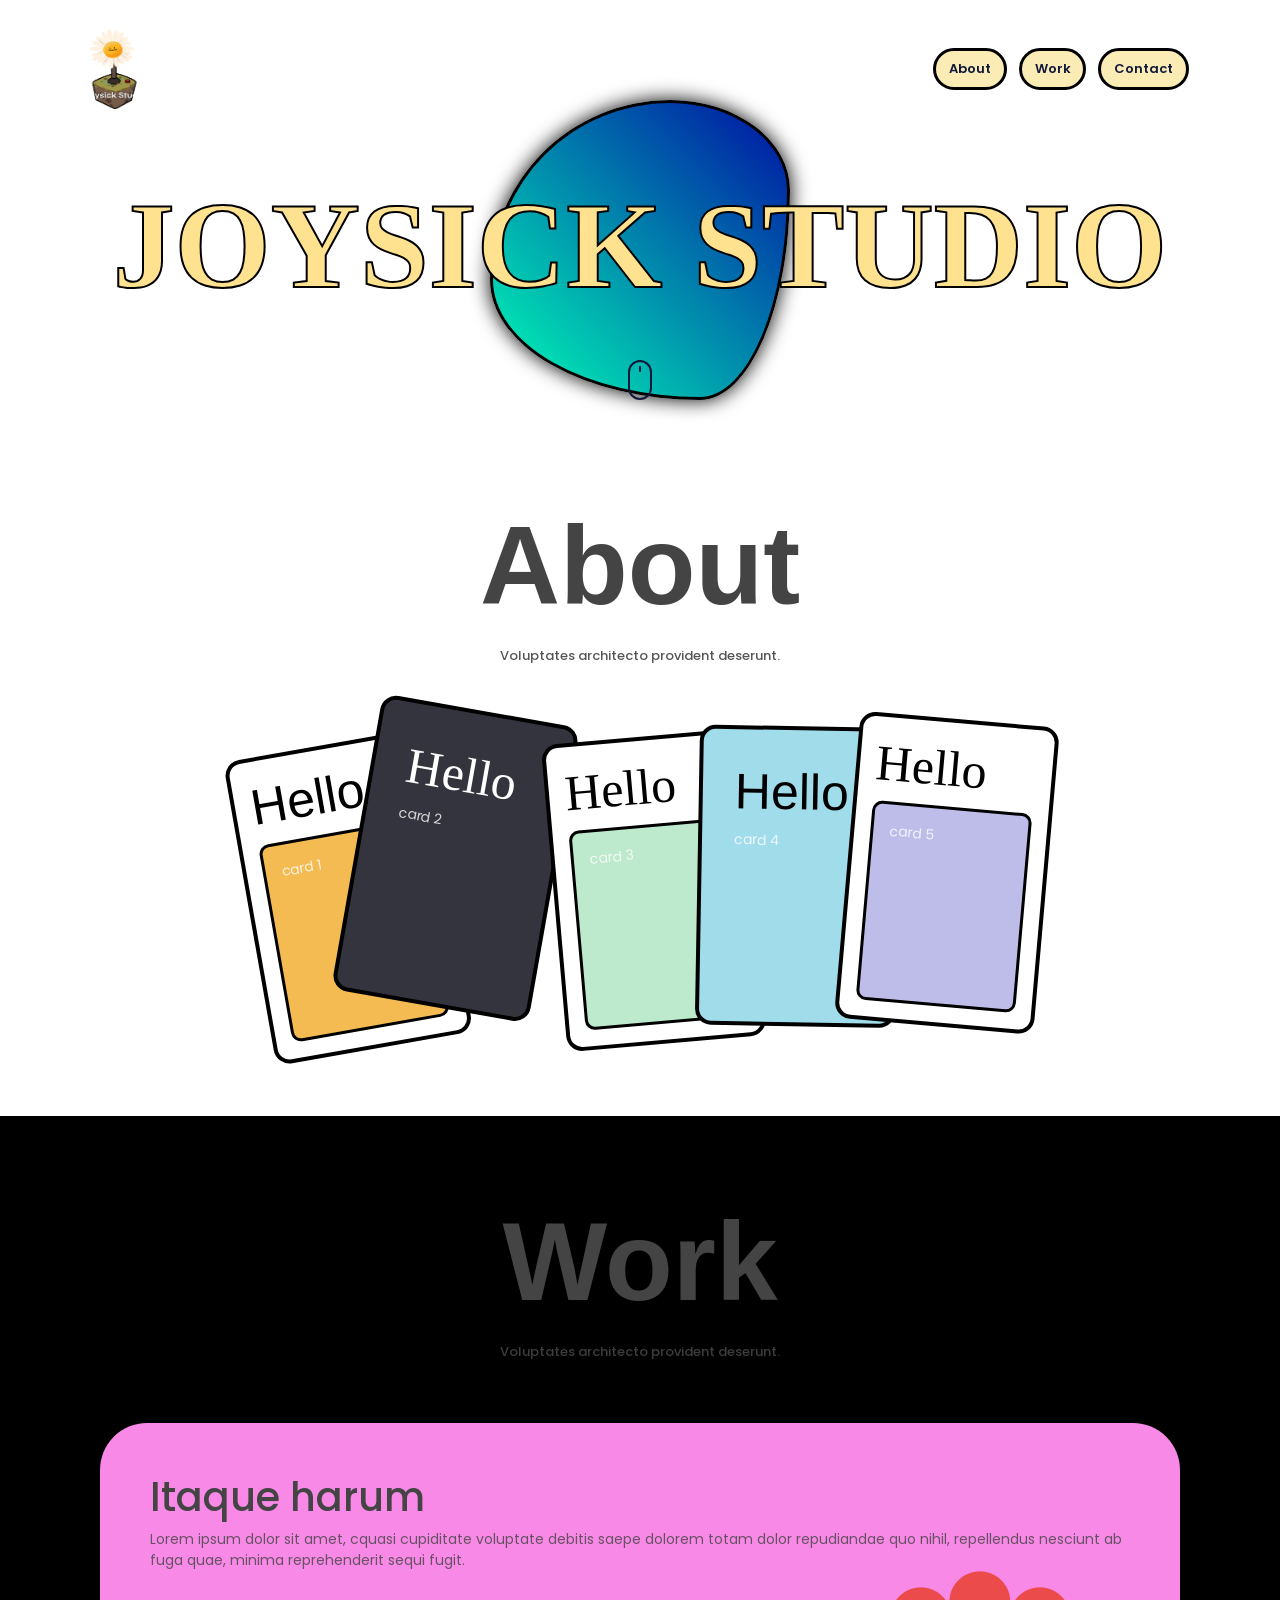
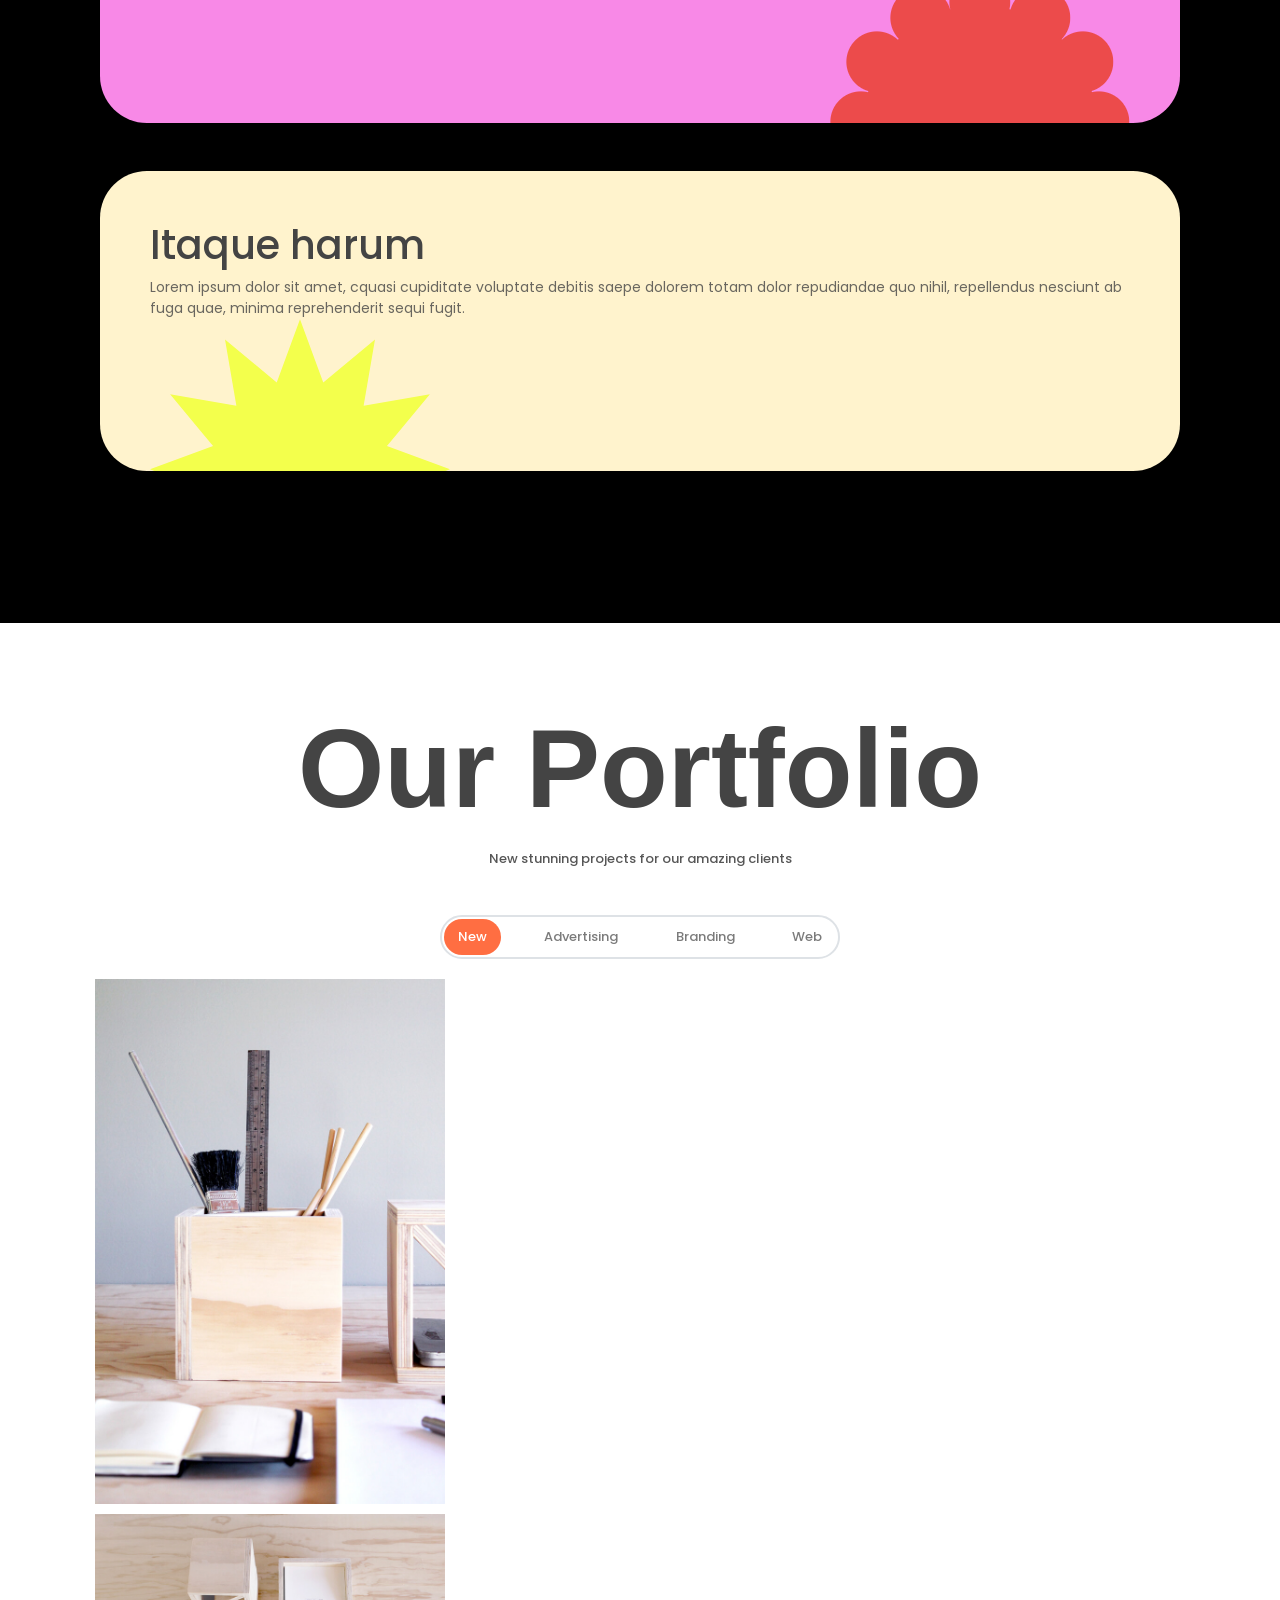
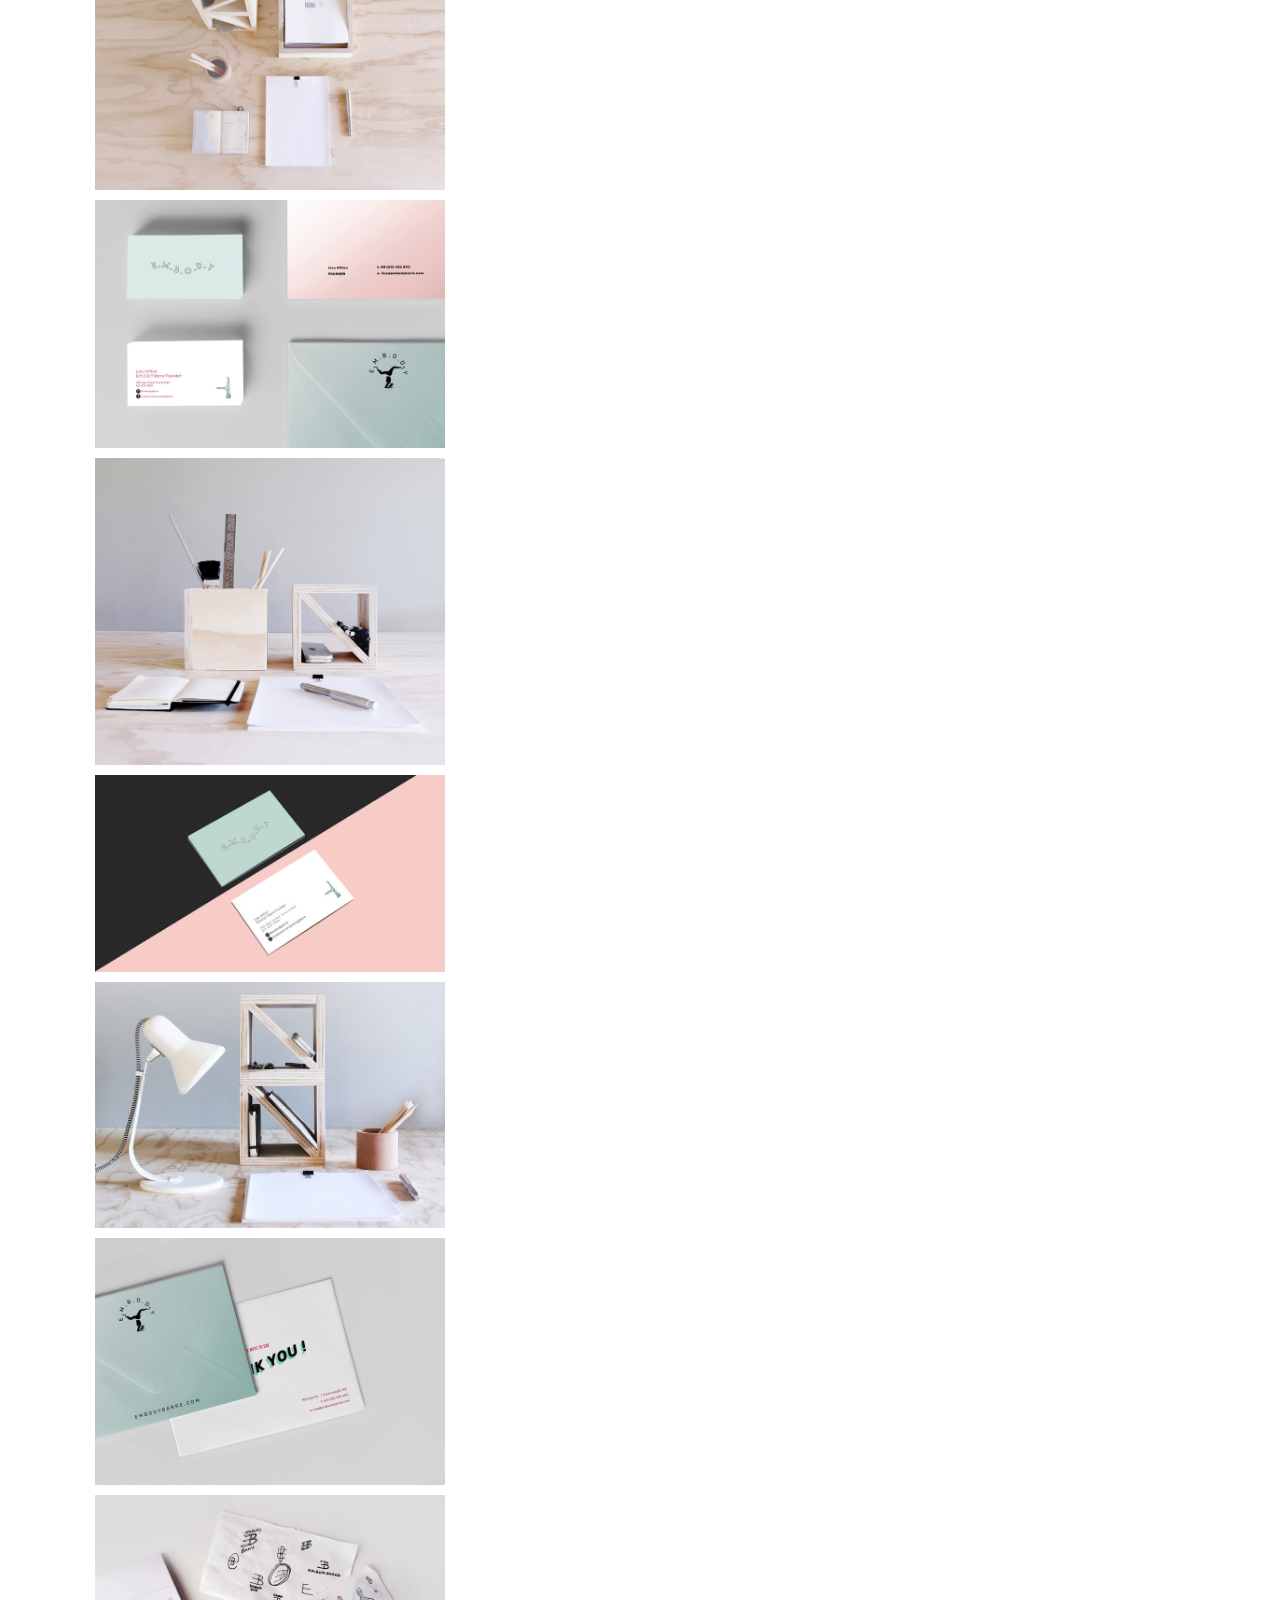
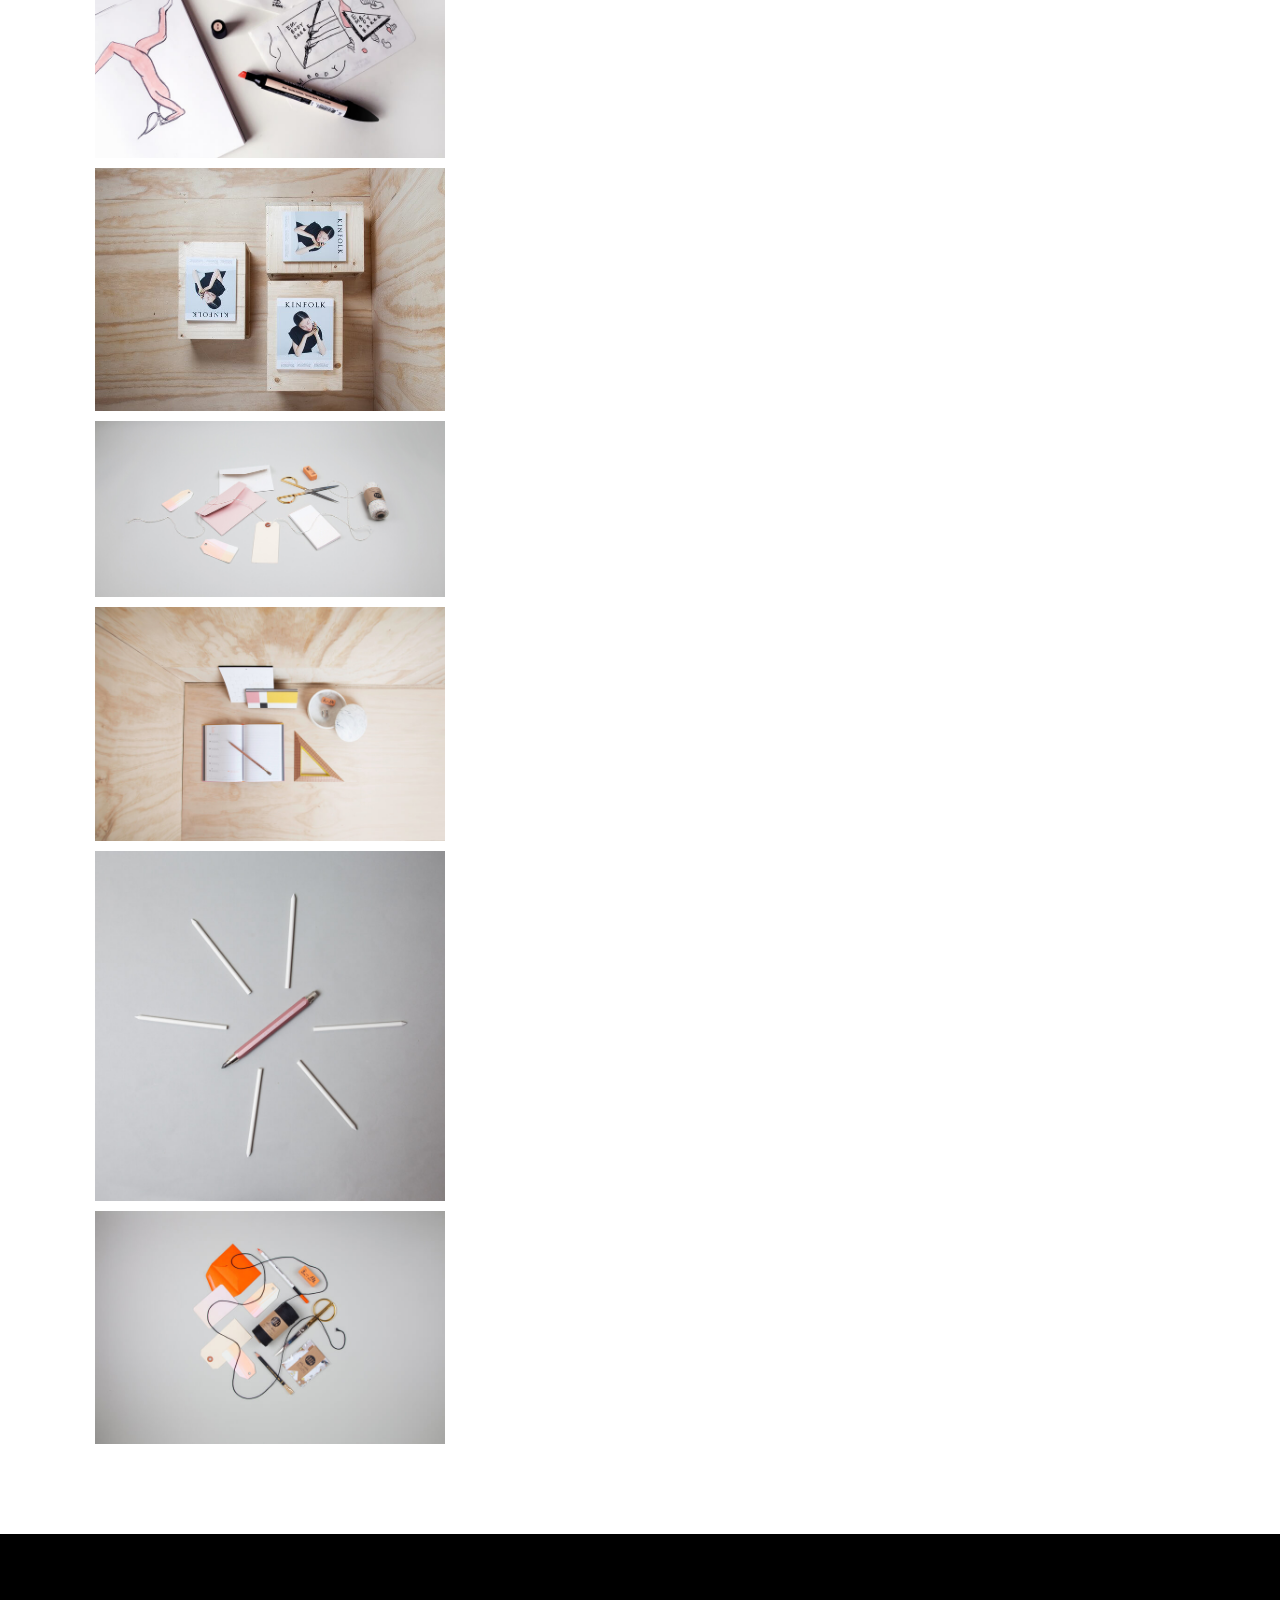
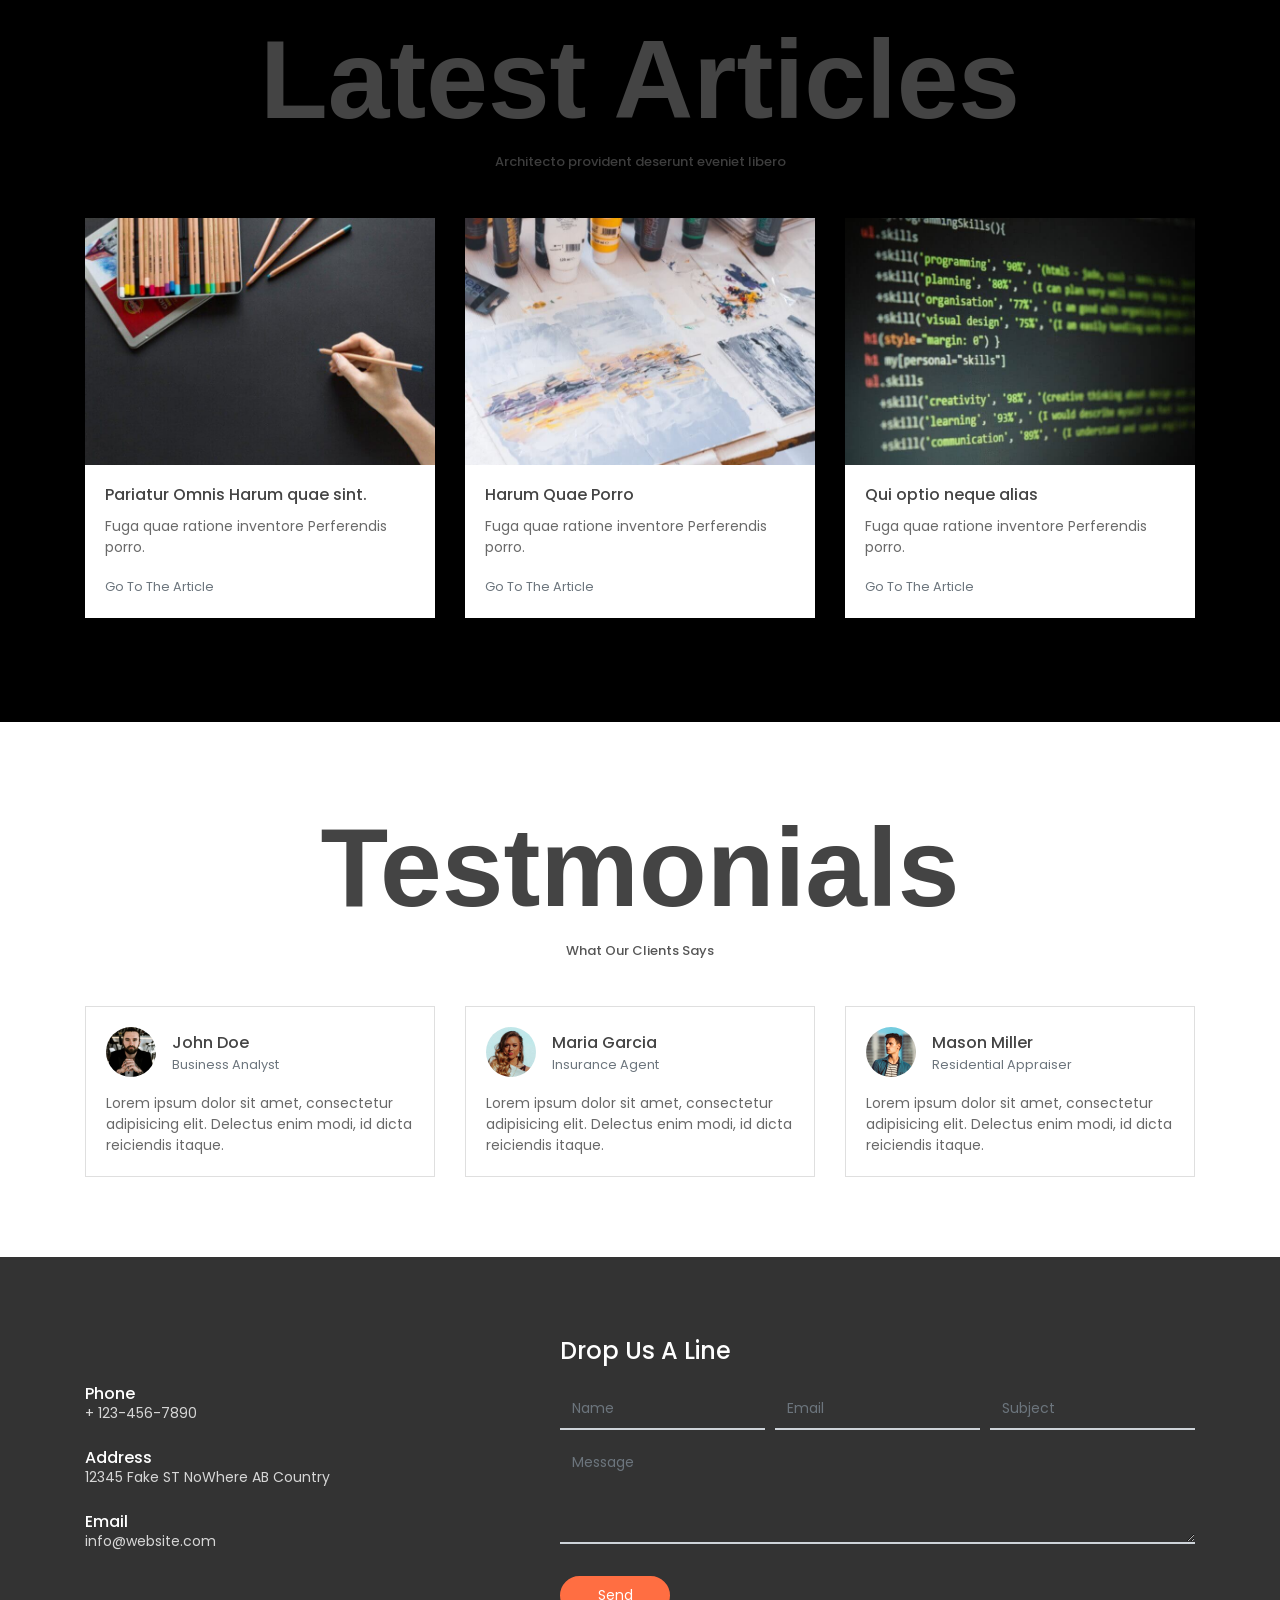
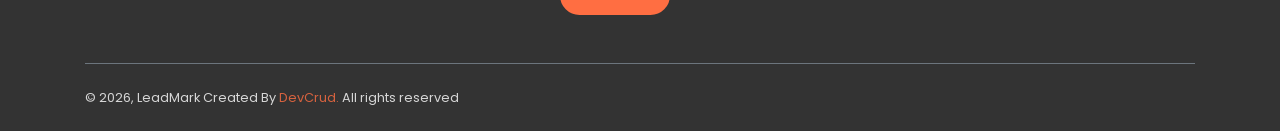
==== public_html/index.html @ ee6131e3 "Add files via upload" ====
<!DOCTYPE html>
<html lang="en">
<head>
	<meta charset="utf-8">
    <meta name="viewport" content="width=device-width, initial-scale=1, shrink-to-fit=no">
    <meta name="description" content="Start your development with LeadMark landing page.">
    <meta name="author" content="Devcrud">
    <title>LeadMark Landing page | Free Bootstrap 4.3.x landing page</title>
    <!-- font icons -->
    <link rel="stylesheet" href="assets/vendors/themify-icons/css/themify-icons.css">
    <!-- Bootstrap + LeadMark main styles -->
	<link rel="stylesheet" href="assets/css/leadmark.css">
    <link href="https://fonts.cdnfonts.com/css/handwriting" rel="stylesheet">
</head>
<body data-spy="scroll" data-target=".navbar" data-offset="40" id="home">

    <!-- page Navigation -->
    <nav class="navbar custom-navbar navbar-expand-md navbar-light fixed-top" data-spy="affix" data-offset-top="10">
        <div class="container">
            <a class="navbar-brand" href="#">
                <img src="assets/imgs/Joysick logo.png" alt="">
            </a>
            <button class="navbar-toggler ml-auto" type="button" data-toggle="collapse" data-target="#navbarSupportedContent" aria-controls="navbarSupportedContent" aria-expanded="false" aria-label="Toggle navigation">
                <span class="navbar-toggler-icon"></span>
            </button>
            <div class="collapse navbar-collapse" id="navbarSupportedContent">
                <ul class="navbar-nav ml-auto">                                       
                    <li class="nav-item">
                        <a class="nav-link btn rounded" href="#about">About</a>
                    </li>
                    <li class="nav-item">
                        <a class="nav-link btn rounded" href="#work">Work</a>
                    </li>             
                    <li class="nav-item">
                        <a class="nav-link btn rounded" href="#contact">Contact</a>
                    </li>
                </ul>
            </div>
        </div>
    </nav>
    <!-- End Of Second Navigation -->

    <!-- Page Header -->
    <header class="header">
        <div class="overlay">
            <h1 class="subtitle"></h1>
            <h1 class="title">JOYSICK STUDIO</h1>  
        </div>  
        <div class="container-liquid">
            <div class="liquid-shape"></div>
        </div>
        <div class="shape">
            <svg viewBox="0 0 1500 200">
                <path d="m 0,240 h 1500.4828 v -71.92164 c 0,0 -286.2763,-81.79324 -743.19024,-81.79324 C 300.37862,86.28512 0,168.07836 0,168.07836 Z"/>
            </svg>
        </div>
        <div class="mouse-icon"><div class="wheel"></div></div>
    </header>
    <!-- End Of Page Header -->

    <!-- Service Section -->
    <section  id="about" class="section pt-0">
        <div class="container">
            <h6 class="section-title text-center">About</h6>
            <h6 class="section-subtitle text-center mb-5 pb-3">Voluptates architecto provident deserunt.</h6>
        </div>
        <div class="cards-draft">
            <div class="card-draft">
                <div class="card-1">
                    <h1>Hello</h1>
                    <div class ="card-1-container">
                        <p>card 1</p>
                    </div>
                </div>
            </div>
            <div class="card-draft">
                <div class="card-2">
                    <h1>Hello</h1>
                    <p>card 2</p>
                </div>
            </div>
            <div class="card-draft">
                <div class="card-3">
                    <h1>Hello</h1>
                    <div class ="card-3-container">
                        <p>card 3 </p>
                    </div>
                </div>
            </div>
            <div class="card-draft">
                <div class="card-4">
                    <h1>Hello</h1>
                    <p>card 4</p>
                </div>
            </div>
            <div class="card-draft">
                <div class="card-5">
                    <h1>Hello</h1>
                    <div class ="card-5-container">
                        <p>card 5</p>
                    </div>
                </div>
            </div>
        </div>
    </section>
    <!-- End OF Service Section -->

    <!-- work Section -->
    <section class="section" id="work">
        <div class="container-work">
            <div class="container">
                <h6 class="section-title text-center">Work</h6>
                <h6 class="section-subtitle text-center mb-5 pb-3">Voluptates architecto provident deserunt.</h6>
                <div class="row justify-content-between">
    
                    <div class="container-services">
                        <h1>Itaque harum<h1>
                        <p class="mb-0">Lorem ipsum dolor sit amet, cquasi cupiditate voluptate debitis saepe dolorem totam dolor repudiandae quo nihil, repellendus nesciunt ab fuga quae, minima reprehenderit sequi fugit.</p>
                        <div class="flower"></div>
                    </div><br><br>

                    <!--<img src="assets/imgs/work-1.png" class="img-work-1"><br><br>-->
            
                    <div class="container-services-2">
                        <h1>Itaque harum<h1>
                        <p class="mb-0">Lorem ipsum dolor sit amet, cquasi cupiditate voluptate debitis saepe dolorem totam dolor repudiandae quo nihil, repellendus nesciunt ab fuga quae, minima reprehenderit sequi fugit.</p>
                        <div class="starburst"></div>
                    </div><br><br><br>         
                </div>              
            </div>
        </div>
    </section>
    <!-- End OF work Section -->

    <!-- Portfolio Section -->
    <section id="portfolio" class="section portfolio-section">
        <div class="container">
            <h6 class="section-title text-center">Our Portfolio</h6>
            <h6 class="section-subtitle mb-5 text-center">New stunning projects for our amazing clients</h6>
            <div class="filters">
                <a href="#" data-filter=".new" class="active">
                    New
                </a>
                <a href="#" data-filter=".advertising">
                    Advertising
                </a>
                <a href="#" data-filter=".branding">
                    Branding
                </a>
                <a href="#" data-filter=".web">
                    Web
                </a>
            </div>
            <div class="portfolio-container"> 
                <div class="col-md-6 col-lg-4 web new">
                    <div class="portfolio-item">
                        <img src="assets/imgs/web-1.jpg" class="img-fluid" alt="Download free bootstrap 4 admin dashboard, free boootstrap 4 templates">
                        <div class="content-holder">
                            <a class="img-popup" href="assets/imgs/web-1.jpg"></a>
                            <div class="text-holder">
                                <h6 class="title">WEB</h6>
                                <p class="subtitle">Expedita corporis doloremque velit in totam!</p>
                            </div>
                        </div>   
                    </div>             
                </div>
                <div class="col-md-6 col-lg-4 web new">
                    <div class="portfolio-item">
                        <img src="assets/imgs/web-2.jpg" class="img-fluid" alt="Download free bootstrap 4 admin dashboard, free boootstrap 4 templates">
                        <div class="content-holder">
                            <a class="img-popup" href="assets/imgs/web-2.jpg"></a>
                            <div class="text-holder">
                                <h6 class="title">WEB</h6>
                                <p class="subtitle">Expedita corporis doloremque velit in totam!</p>
                            </div>
                        </div> 
                    </div>                         
                </div>
                <div class="col-md-6 col-lg-4 advertising new">
                    <div class="portfolio-item">
                        <img src="assets/imgs/advertising-2.jpg" class="img-fluid" alt="Download free bootstrap 4 admin dashboard, free boootstrap 4 templates">                         
                        <div class="content-holder">
                            <a class="img-popup" href="assets/imgs/advertising-2.jpg"></a>
                            <div class="text-holder">
                                <h6 class="title">ADVERSTISING</h6>
                                <p class="subtitle">Expedita corporis doloremque velit in totam!</p>
                            </div>
                        </div>    
                    </div>              
                </div> 
                <div class="col-md-6 col-lg-4 web">
                    <div class="portfolio-item">
                        <img src="assets/imgs/web-4.jpg" class="img-fluid" alt="Download free bootstrap 4 admin dashboard, free boootstrap 4 templates">
                        <div class="content-holder">
                            <a class="img-popup" href="assets/imgs/web-4.jpg"></a>
                            <div class="text-holder">
                                <h6 class="title">WEB</h6>
                                <p class="subtitle">Expedita corporis doloremque velit in totam!</p>
                            </div>
                        </div>
                    </div>                                                     
                </div>

                <div class="col-md-6 col-lg-4 advertising"> 
                    <div class="portfolio-item">
                        <img src="assets/imgs/advertising-1.jpg" class="img-fluid" alt="Download free bootstrap 4 admin dashboard, free boootstrap 4 templates">                               
                        <div class="content-holder">
                            <a class="img-popup" href="assets/imgs/advertising-1.jpg"></a>
                            <div class="text-holder">
                                <h6 class="title">ADVERSITING</h6>
                                <p class="subtitle">Expedita corporis doloremque velit in totam!</p>
                            </div>
                        </div>
                    </div>                                                       
                </div> 
                <div class="col-md-6 col-lg-4 web new">
                    <div class="portfolio-item">
                        <img src="assets/imgs/web-3.jpg" class="img-fluid" alt="Download free bootstrap 4 admin dashboard, free boootstrap 4 templates">  
                       <div class="content-holder">
                            <a class="img-popup" href="assets/imgs/web-3.jpg"></a>
                            <div class="text-holder">
                                <h6 class="title">WEB</h6>
                                <p class="subtitle">Expedita corporis doloremque velit in totam!</p>
                            </div>
                        </div>
                    </div>                                                     
                </div>
                <div class="col-md-6 col-lg-4 advertising new">
                    <div class="portfolio-item">
                        <img src="assets/imgs/advertising-3.jpg" class="img-fluid" alt="Download free bootstrap 4 admin dashboard, free boootstrap 4 templates">       
                       <div class="content-holder">
                            <a class="img-popup" href="assets/imgs/advertising-3.jpg"></a>
                            <div class="text-holder">
                                <h6 class="title">ADVERSITING</h6>
                                <p class="subtitle">Expedita corporis doloremque velit in totam!</p>
                            </div>
                        </div>
                    </div>                                                       
                </div> 
                <div class="col-md-6 col-lg-4 advertising new"> 
                    <div class="portfolio-item">
                        <img src="assets/imgs/advertising-4.jpg" class="img-fluid" alt="Download free bootstrap 4 admin dashboard, free boootstrap 4 templates">            
                        <div class="content-holder">
                            <a class="img-popup" href="assets/imgs/advertising-4.jpg"></a>
                            <div class="text-holder">
                                <h6 class="title">ADVERTISING</h6>
                                <p class="subtitle">Expedita corporis doloremque velit in totam!</p>
                            </div>
                        </div>
                    </div>
                            
                </div> 
                <div class="col-md-6 col-lg-4 branding new">
                    <div class="portfolio-item">
                        <img src="assets/imgs/branding-1.jpg" class="img-fluid" alt="Download free bootstrap 4 admin dashboard, free boootstrap 4 templates">                        
                        <div class="content-holder">
                            <a class="img-popup" href="assets/imgs/branding-1.jpg"></a>
                            <div class="text-holder">
                                <h6 class="title">BRANDING</h6>
                                <p class="subtitle">Expedita corporis doloremque velit in totam!</p>
                            </div>
                        </div> 
                    </div>
                </div> 
                <div class="col-md-6 col-lg-4 branding">
                    <div class="portfolio-item">
                        <img src="assets/imgs/branding-2.jpg" class="img-fluid" alt="Download free bootstrap 4 admin dashboard, free boootstrap 4 templates">  
                        <div class="content-holder">
                            <a class="img-popup" href="assets/imgs/branding-2.jpg"></a>
                            <div class="text-holder">
                                <h6 class="title">BRANDING</h6>
                                <p class="subtitle">Expedita corporis doloremque velit in totam!</p>
                            </div>
                        </div>
                    </div>                                                     
                </div> 
                <div class="col-md-6 col-lg-4 branding new">
                    <div class="portfolio-item">
                        <img src="assets/imgs/branding-3.jpg" class="img-fluid" alt="Download free bootstrap 4 admin dashboard, free boootstrap 4 templates">   
                        <div class="content-holder">
                            <a class="img-popup" href="assets/imgs/branding-3.jpg"></a>
                            <div class="text-holder">
                                <h6 class="title">BRANDING</h6>
                                <p class="subtitle">Expedita corporis doloremque velit in totam!</p>
                            </div>
                        </div>
                    </div>                                                    
                </div> 
                <div class="col-md-6 col-lg-4 branding">
                    <div class="portfolio-item">
                        <img src="assets/imgs/branding-4.jpg" class="img-fluid" alt="Download free bootstrap 4 admin dashboard, free boootstrap 4 templates">                      
                        <div class="content-holder">
                            <a class="img-popup" href="assets/imgs/branding-4.jpg"></a>
                            <div class="text-holder">
                                <h6 class="title">BRANDING</h6>
                                <p class="subtitle">Expedita corporis doloremque velit in totam!</p>
                            </div>
                        </div>
                    </div>                                                      
                </div> 
                <div class="col-md-6 col-lg-4 branding">
                    <div class="portfolio-item">
                        <img src="assets/imgs/branding-5.jpg" class="img-fluid" alt="Download free bootstrap 4 admin dashboard, free boootstrap 4 templates">          
                        <div class="content-holder">
                            <a class="img-popup" href="assets/imgs/branding-5.jpg"></a>
                            <div class="text-holder">
                                <h6 class="title">BRANDING</h6>
                                <p class="subtitle">Expedita corporis doloremque velit in totam!</p>
                            </div>
                        </div>
                    </div>                                                   
                </div>
            </div>   
        </div>            
    </section>
    <!-- End of portfolio section -->

    <!-- Blog Section -->
    <section class="section" id="blog">
        <div class="container">
            <h6 class="section-title mb-0 text-center">Latest Articles</h6>
            <h6 class="section-subtitle mb-5 text-center">Architecto provident deserunt eveniet libero</h6>

            <div class="row">
                <div class="col-md-4">
                    <div class="card border-0 mb-4">
                        <img src="assets/imgs/blog-1.jpg" alt="" class="card-img-top w-100">
                        <div class="card-body">                         
                            <h6 class="card-title">Pariatur Omnis Harum quae sint.</h6>
                            <p>Fuga quae ratione inventore Perferendis porro.</p>
                            <a href="javascript:void(0)" class="small text-muted">Go To The Article</a>
                        </div>
                    </div>
                </div>
                <div class="col-md-4">
                    <div class="card border-0 mb-4">
                        <img src="assets/imgs/blog-2.jpg" alt="" class="card-img-top w-100">
                        <div class="card-body">                         
                            <h6 class="card-title"> Harum Quae Porro</h5>
                            <p>Fuga quae ratione inventore Perferendis porro.</p>
                            <a href="javascript:void(0)" class="small text-muted">Go To The Article</a>
                        </div>
                    </div>
                </div>
                <div class="col-md-4">
                    <div class="card border-0 mb-4">
                        <img src="assets/imgs/blog-3.jpg" alt="" class="card-img-top w-100">
                        <div class="card-body">                         
                            <h6 class="card-title">Qui optio neque alias</h6>
                            <p>Fuga quae ratione inventore Perferendis porro.</p>
                            <a href="javascript:void(0)" class="small text-muted">Go To The Article</a>
                        </div>
                    </div>
                </div>
            </div>
        </div>
    </section>
    <!-- End of Blog Section -->

    <!-- Testmonial Section -->
    <section class="section" id="testmonial">
        <div class="container">
            <h6 class="section-title text-center mb-0">Testmonials</h6>
            <h6 class="section-subtitle mb-5 text-center">What Our Clients Says</h6>
            <div class="row">
                <div class="col-md-4 my-3 my-md-0">
                    <div class="card">
                        <div class="card-body">
                            <div class="media align-items-center mb-3">
                                <img class="mr-3" src="assets/imgs/avatar.jpg" alt="">
                                <div class="media-body">
                                    <h6 class="mt-1 mb-0">John Doe</h6>
                                    <small class="text-muted mb-0">Business Analyst</small>     
                                </div>
                            </div>
                            <p class="mb-0">Lorem ipsum dolor sit amet, consectetur adipisicing elit. Delectus enim modi, id dicta reiciendis itaque.</p>
                        </div>
                    </div>
                </div>
                <div class="col-md-4 my-3 my-md-0">
                    <div class="card">
                        <div class="card-body">
                            <div class="media align-items-center mb-3">
                                <img class="mr-3" src="assets/imgs/avatar-1.jpg" alt="">
                                <div class="media-body">
                                    <h6 class="mt-1 mb-0">Maria Garcia</h6>
                                    <small class="text-muted mb-0">Insurance Agent</small>      
                                </div>
                            </div>
                            <p class="mb-0">Lorem ipsum dolor sit amet, consectetur adipisicing elit. Delectus enim modi, id dicta reiciendis itaque.</p>
                        </div>
                    </div>
                </div>
                <div class="col-md-4 my-3 my-md-0">
                    <div class="card">
                        <div class="card-body">
                            <div class="media align-items-center mb-3">
                                <img class="mr-3" src="assets/imgs/avatar-2.jpg" alt="">
                                <div class="media-body">
                                    <h6 class="mt-1 mb-0">Mason Miller</h6>
                                    <small class="text-muted mb-0">Residential Appraiser</small>        
                                </div>
                            </div>
                            <p class="mb-0">Lorem ipsum dolor sit amet, consectetur adipisicing elit. Delectus enim modi, id dicta reiciendis itaque.</p>
                        </div>
                    </div>
                </div>
            </div>
        </div>
    </section>
    <!-- End of Testmonial Section -->

    <!-- Contact Section -->
    <section id="contact" class="section has-img-bg pb-0">
        <div class="container">
            <div class="row align-items-center">
                <div class="col-md-5 my-3">
                    <h6 class="mb-0">Phone</h6>
                    <p class="mb-4">+ 123-456-7890</p>

                    <h6 class="mb-0">Address</h6>
                    <p class="mb-4">12345 Fake ST NoWhere AB Country</p>

                    <h6 class="mb-0">Email</h6>
                    <p class="mb-0">info@website.com</p>
                    <p></p>
                </div>
                <div class="col-md-7">
                    <form>
                        <h4 class="mb-4">Drop Us A Line</h4>
                        <div class="form-row">
                            <div class="form-group col-sm-4">
                                <input type="text" class="form-control text-white rounded-0 bg-transparent" name="name" placeholder="Name">
                            </div>
                            <div class="form-group col-sm-4">
                                <input type="email" class="form-control text-white rounded-0 bg-transparent" name="Email" placeholder="Email">
                            </div>
                            <div class="form-group col-sm-4">
                                <input type="text" class="form-control text-white rounded-0 bg-transparent" name="subject" placeholder="Subject">
                            </div>
                            <div class="form-group col-12">
                                <textarea name="message" id="" cols="30" rows="4" class="form-control text-white rounded-0 bg-transparent" placeholder="Message"></textarea>

                            </div>
                            <div class="form-group col-12 mb-0">
                                <button type="submit" class="btn btn-primary rounded w-md mt-3">Send</button>
                            </div>                          
                        </div>                          
                    </form>
                </div>
            </div>
            <!-- Page Footer -->
            <footer class="mt-5 py-4 border-top border-secondary">
                <p class="mb-0 small">&copy; <script>document.write(new Date().getFullYear())</script>, LeadMark Created By <a href="https://www.devcrud.com" target="_blank">DevCrud.</a>  All rights reserved </p>     
            </footer>
            <!-- End of Page Footer -->  
        </div>
    </section>
	
	<!-- core  -->
    <script src="assets/vendors/jquery/jquery-3.4.1.js"></script>
    <script src="assets/vendors/bootstrap/bootstrap.bundle.js"></script>

    <!-- bootstrap 3 affix -->
	<script src="assets/vendors/bootstrap/bootstrap.affix.js"></script>

    <!-- Isotope -->
    <script src="assets/vendors/isotope/isotope.pkgd.js"></script>

    <!-- LeadMark js -->
    <script src="assets/js/leadmark.js"></script>

</body>
</html>
---- public_html/assets/vendors/themify-icons/css/themify-icons.css ----
@font-face {
	font-family: 'themify';
	src:url("../fonts/themify.eot?-fvbane");
	src:url("../fonts/themify.eot?#iefix-fvbane") format("embedded-opentype"),
		url("../fonts/themify.woff?-fvbane") format("woff"),
		url("../fonts/themify.ttf?-fvbane") format("truetype"),
		url("../fonts/themify.svg?-fvbane#themify") format("svg");
	font-weight: normal;
	font-style: normal;
}

[class^="ti-"], [class*=" ti-"] {
	font-family: 'themify';
	speak: none;
	font-style: normal;
	font-weight: normal;
	font-variant: normal;
	text-transform: none;
	line-height: 1;

	/* Better Font Rendering =========== */
	-webkit-font-smoothing: antialiased;
	-moz-osx-font-smoothing: grayscale;
}

.ti-wand:before {
	content: "\e600";
}
.ti-volume:before {
	content: "\e601";
}
.ti-user:before {
	content: "\e602";
}
.ti-unlock:before {
	content: "\e603";
}
.ti-unlink:before {
	content: "\e604";
}
.ti-trash:before {
	content: "\e605";
}
.ti-thought:before {
	content: "\e606";
}
.ti-target:before {
	content: "\e607";
}
.ti-tag:before {
	content: "\e608";
}
.ti-tablet:before {
	content: "\e609";
}
.ti-star:before {
	content: "\e60a";
}
.ti-spray:before {
	content: "\e60b";
}
.ti-signal:before {
	content: "\e60c";
}
.ti-shopping-cart:before {
	content: "\e60d";
}
.ti-shopping-cart-full:before {
	content: "\e60e";
}
.ti-settings:before {
	content: "\e60f";
}
.ti-search:before {
	content: "\e610";
}
.ti-zoom-in:before {
	content: "\e611";
}
.ti-zoom-out:before {
	content: "\e612";
}
.ti-cut:before {
	content: "\e613";
}
.ti-ruler:before {
	content: "\e614";
}
.ti-ruler-pencil:before {
	content: "\e615";
}
.ti-ruler-alt:before {
	content: "\e616";
}
.ti-bookmark:before {
	content: "\e617";
}
.ti-bookmark-alt:before {
	content: "\e618";
}
.ti-reload:before {
	content: "\e619";
}
.ti-plus:before {
	content: "\e61a";
}
.ti-pin:before {
	content: "\e61b";
}
.ti-pencil:before {
	content: "\e61c";
}
.ti-pencil-alt:before {
	content: "\e61d";
}
.ti-paint-roller:before {
	content: "\e61e";
}
.ti-paint-bucket:before {
	content: "\e61f";
}
.ti-na:before {
	content: "\e620";
}
.ti-mobile:before {
	content: "\e621";
}
.ti-minus:before {
	content: "\e622";
}
.ti-medall:before {
	content: "\e623";
}
.ti-medall-alt:before {
	content: "\e624";
}
.ti-marker:before {
	content: "\e625";
}
.ti-marker-alt:before {
	content: "\e626";
}
.ti-arrow-up:before {
	content: "\e627";
}
.ti-arrow-right:before {
	content: "\e628";
}
.ti-arrow-left:before {
	content: "\e629";
}
.ti-arrow-down:before {
	content: "\e62a";
}
.ti-lock:before {
	content: "\e62b";
}
.ti-location-arrow:before {
	content: "\e62c";
}
.ti-link:before {
	content: "\e62d";
}
.ti-layout:before {
	content: "\e62e";
}
.ti-layers:before {
	content: "\e62f";
}
.ti-layers-alt:before {
	content: "\e630";
}
.ti-key:before {
	content: "\e631";
}
.ti-import:before {
	content: "\e632";
}
.ti-image:before {
	content: "\e633";
}
.ti-heart:before {
	content: "\e634";
}
.ti-heart-broken:before {
	content: "\e635";
}
.ti-hand-stop:before {
	content: "\e636";
}
.ti-hand-open:before {
	content: "\e637";
}
.ti-hand-drag:before {
	content: "\e638";
}
.ti-folder:before {
	content: "\e639";
}
.ti-flag:before {
	content: "\e63a";
}
.ti-flag-alt:before {
	content: "\e63b";
}
.ti-flag-alt-2:before {
	content: "\e63c";
}
.ti-eye:before {
	content: "\e63d";
}
.ti-export:before {
	content: "\e63e";
}
.ti-exchange-vertical:before {
	content: "\e63f";
}
.ti-desktop:before {
	content: "\e640";
}
.ti-cup:before {
	content: "\e641";
}
.ti-crown:before {
	content: "\e642";
}
.ti-comments:before {
	content: "\e643";
}
.ti-comment:before {
	content: "\e644";
}
.ti-comment-alt:before {
	content: "\e645";
}
.ti-close:before {
	content: "\e646";
}
.ti-clip:before {
	content: "\e647";
}
.ti-angle-up:before {
	content: "\e648";
}
.ti-angle-right:before {
	content: "\e649";
}
.ti-angle-left:before {
	content: "\e64a";
}
.ti-angle-down:before {
	content: "\e64b";
}
.ti-check:before {
	content: "\e64c";
}
.ti-check-box:before {
	content: "\e64d";
}
.ti-camera:before {
	content: "\e64e";
}
.ti-announcement:before {
	content: "\e64f";
}
.ti-brush:before {
	content: "\e650";
}
.ti-briefcase:before {
	content: "\e651";
}
.ti-bolt:before {
	content: "\e652";
}
.ti-bolt-alt:before {
	content: "\e653";
}
.ti-blackboard:before {
	content: "\e654";
}
.ti-bag:before {
	content: "\e655";
}
.ti-move:before {
	content: "\e656";
}
.ti-arrows-vertical:before {
	content: "\e657";
}
.ti-arrows-horizontal:before {
	content: "\e658";
}
.ti-fullscreen:before {
	content: "\e659";
}
.ti-arrow-top-right:before {
	content: "\e65a";
}
.ti-arrow-top-left:before {
	content: "\e65b";
}
.ti-arrow-circle-up:before {
	content: "\e65c";
}
.ti-arrow-circle-right:before {
	content: "\e65d";
}
.ti-arrow-circle-left:before {
	content: "\e65e";
}
.ti-arrow-circle-down:before {
	content: "\e65f";
}
.ti-angle-double-up:before {
	content: "\e660";
}
.ti-angle-double-right:before {
	content: "\e661";
}
.ti-angle-double-left:before {
	content: "\e662";
}
.ti-angle-double-down:before {
	content: "\e663";
}
.ti-zip:before {
	content: "\e664";
}
.ti-world:before {
	content: "\e665";
}
.ti-wheelchair:before {
	content: "\e666";
}
.ti-view-list:before {
	content: "\e667";
}
.ti-view-list-alt:before {
	content: "\e668";
}
.ti-view-grid:before {
	content: "\e669";
}
.ti-uppercase:before {
	content: "\e66a";
}
.ti-upload:before {
	content: "\e66b";
}
.ti-underline:before {
	content: "\e66c";
}
.ti-truck:before {
	content: "\e66d";
}
.ti-timer:before {
	content: "\e66e";
}
.ti-ticket:before {
	content: "\e66f";
}
.ti-thumb-up:before {
	content: "\e670";
}
.ti-thumb-down:before {
	content: "\e671";
}
.ti-text:before {
	content: "\e672";
}
.ti-stats-up:before {
	content: "\e673";
}
.ti-stats-down:before {
	content: "\e674";
}
.ti-split-v:before {
	content: "\e675";
}
.ti-split-h:before {
	content: "\e676";
}
.ti-smallcap:before {
	content: "\e677";
}
.ti-shine:before {
	content: "\e678";
}
.ti-shift-right:before {
	content: "\e679";
}
.ti-shift-left:before {
	content: "\e67a";
}
.ti-shield:before {
	content: "\e67b";
}
.ti-notepad:before {
	content: "\e67c";
}
.ti-server:before {
	content: "\e67d";
}
.ti-quote-right:before {
	content: "\e67e";
}
.ti-quote-left:before {
	content: "\e67f";
}
.ti-pulse:before {
	content: "\e680";
}
.ti-printer:before {
	content: "\e681";
}
.ti-power-off:before {
	content: "\e682";
}
.ti-plug:before {
	content: "\e683";
}
.ti-pie-chart:before {
	content: "\e684";
}
.ti-paragraph:before {
	content: "\e685";
}
.ti-panel:before {
	content: "\e686";
}
.ti-package:before {
	content: "\e687";
}
.ti-music:before {
	content: "\e688";
}
.ti-music-alt:before {
	content: "\e689";
}
.ti-mouse:before {
	content: "\e68a";
}
.ti-mouse-alt:before {
	content: "\e68b";
}
.ti-money:before {
	content: "\e68c";
}
.ti-microphone:before {
	content: "\e68d";
}
.ti-menu:before {
	content: "\e68e";
}
.ti-menu-alt:before {
	content: "\e68f";
}
.ti-map:before {
	content: "\e690";
}
.ti-map-alt:before {
	content: "\e691";
}
.ti-loop:before {
	content: "\e692";
}
.ti-location-pin:before {
	content: "\e693";
}
.ti-list:before {
	content: "\e694";
}
.ti-light-bulb:before {
	content: "\e695";
}
.ti-Italic:before {
	content: "\e696";
}
.ti-info:before {
	content: "\e697";
}
.ti-infinite:before {
	content: "\e698";
}
.ti-id-badge:before {
	content: "\e699";
}
.ti-hummer:before {
	content: "\e69a";
}
.ti-home:before {
	content: "\e69b";
}
.ti-help:before {
	content: "\e69c";
}
.ti-headphone:before {
	content: "\e69d";
}
.ti-harddrives:before {
	content: "\e69e";
}
.ti-harddrive:before {
	content: "\e69f";
}
.ti-gift:before {
	content: "\e6a0";
}
.ti-game:before {
	content: "\e6a1";
}
.ti-filter:before {
	content: "\e6a2";
}
.ti-files:before {
	content: "\e6a3";
}
.ti-file:before {
	content: "\e6a4";
}
.ti-eraser:before {
	content: "\e6a5";
}
.ti-envelope:before {
	content: "\e6a6";
}
.ti-download:before {
	content: "\e6a7";
}
.ti-direction:before {
	content: "\e6a8";
}
.ti-direction-alt:before {
	content: "\e6a9";
}
.ti-dashboard:before {
	content: "\e6aa";
}
.ti-control-stop:before {
	content: "\e6ab";
}
.ti-control-shuffle:before {
	content: "\e6ac";
}
.ti-control-play:before {
	content: "\e6ad";
}
.ti-control-pause:before {
	content: "\e6ae";
}
.ti-control-forward:before {
	content: "\e6af";
}
.ti-control-backward:before {
	content: "\e6b0";
}
.ti-cloud:before {
	content: "\e6b1";
}
.ti-cloud-up:before {
	content: "\e6b2";
}
.ti-cloud-down:before {
	content: "\e6b3";
}
.ti-clipboard:before {
	content: "\e6b4";
}
.ti-car:before {
	content: "\e6b5";
}
.ti-calendar:before {
	content: "\e6b6";
}
.ti-book:before {
	content: "\e6b7";
}
.ti-bell:before {
	content: "\e6b8";
}
.ti-basketball:before {
	content: "\e6b9";
}
.ti-bar-chart:before {
	content: "\e6ba";
}
.ti-bar-chart-alt:before {
	content: "\e6bb";
}
.ti-back-right:before {
	content: "\e6bc";
}
.ti-back-left:before {
	content: "\e6bd";
}
.ti-arrows-corner:before {
	content: "\e6be";
}
.ti-archive:before {
	content: "\e6bf";
}
.ti-anchor:before {
	content: "\e6c0";
}
.ti-align-right:before {
	content: "\e6c1";
}
.ti-align-left:before {
	content: "\e6c2";
}
.ti-align-justify:before {
	content: "\e6c3";
}
.ti-align-center:before {
	content: "\e6c4";
}
.ti-alert:before {
	content: "\e6c5";
}
.ti-alarm-clock:before {
	content: "\e6c6";
}
.ti-agenda:before {
	content: "\e6c7";
}
.ti-write:before {
	content: "\e6c8";
}
.ti-window:before {
	content: "\e6c9";
}
.ti-widgetized:before {
	content: "\e6ca";
}
.ti-widget:before {
	content: "\e6cb";
}
.ti-widget-alt:before {
	content: "\e6cc";
}
.ti-wallet:before {
	content: "\e6cd";
}
.ti-video-clapper:before {
	content: "\e6ce";
}
.ti-video-camera:before {
	content: "\e6cf";
}
.ti-vector:before {
	content: "\e6d0";
}
.ti-themify-logo:before {
	content: "\e6d1";
}
.ti-themify-favicon:before {
	content: "\e6d2";
}
.ti-themify-favicon-alt:before {
	content: "\e6d3";
}
.ti-support:before {
	content: "\e6d4";
}
.ti-stamp:before {
	content: "\e6d5";
}
.ti-split-v-alt:before {
	content: "\e6d6";
}
.ti-slice:before {
	content: "\e6d7";
}
.ti-shortcode:before {
	content: "\e6d8";
}
.ti-shift-right-alt:before {
	content: "\e6d9";
}
.ti-shift-left-alt:before {
	content: "\e6da";
}
.ti-ruler-alt-2:before {
	content: "\e6db";
}
.ti-receipt:before {
	content: "\e6dc";
}
.ti-pin2:before {
	content: "\e6dd";
}
.ti-pin-alt:before {
	content: "\e6de";
}
.ti-pencil-alt2:before {
	content: "\e6df";
}
.ti-palette:before {
	content: "\e6e0";
}
.ti-more:before {
	content: "\e6e1";
}
.ti-more-alt:before {
	content: "\e6e2";
}
.ti-microphone-alt:before {
	content: "\e6e3";
}
.ti-magnet:before {
	content: "\e6e4";
}
.ti-line-double:before {
	content: "\e6e5";
}
.ti-line-dotted:before {
	content: "\e6e6";
}
.ti-line-dashed:before {
	content: "\e6e7";
}
.ti-layout-width-full:before {
	content: "\e6e8";
}
.ti-layout-width-default:before {
	content: "\e6e9";
}
.ti-layout-width-default-alt:before {
	content: "\e6ea";
}
.ti-layout-tab:before {
	content: "\e6eb";
}
.ti-layout-tab-window:before {
	content: "\e6ec";
}
.ti-layout-tab-v:before {
	content: "\e6ed";
}
.ti-layout-tab-min:before {
	content: "\e6ee";
}
.ti-layout-slider:before {
	content: "\e6ef";
}
.ti-layout-slider-alt:before {
	content: "\e6f0";
}
.ti-layout-sidebar-right:before {
	content: "\e6f1";
}
.ti-layout-sidebar-none:before {
	content: "\e6f2";
}
.ti-layout-sidebar-left:before {
	content: "\e6f3";
}
.ti-layout-placeholder:before {
	content: "\e6f4";
}
.ti-layout-menu:before {
	content: "\e6f5";
}
.ti-layout-menu-v:before {
	content: "\e6f6";
}
.ti-layout-menu-separated:before {
	content: "\e6f7";
}
.ti-layout-menu-full:before {
	content: "\e6f8";
}
.ti-layout-media-right-alt:before {
	content: "\e6f9";
}
.ti-layout-media-right:before {
	content: "\e6fa";
}
.ti-layout-media-overlay:before {
	content: "\e6fb";
}
.ti-layout-media-overlay-alt:before {
	content: "\e6fc";
}
.ti-layout-media-overlay-alt-2:before {
	content: "\e6fd";
}
.ti-layout-media-left-alt:before {
	content: "\e6fe";
}
.ti-layout-media-left:before {
	content: "\e6ff";
}
.ti-layout-media-center-alt:before {
	content: "\e700";
}
.ti-layout-media-center:before {
	content: "\e701";
}
.ti-layout-list-thumb:before {
	content: "\e702";
}
.ti-layout-list-thumb-alt:before {
	content: "\e703";
}
.ti-layout-list-post:before {
	content: "\e704";
}
.ti-layout-list-large-image:before {
	content: "\e705";
}
.ti-layout-line-solid:before {
	content: "\e706";
}
.ti-layout-grid4:before {
	content: "\e707";
}
.ti-layout-grid3:before {
	content: "\e708";
}
.ti-layout-grid2:before {
	content: "\e709";
}
.ti-layout-grid2-thumb:before {
	content: "\e70a";
}
.ti-layout-cta-right:before {
	content: "\e70b";
}
.ti-layout-cta-left:before {
	content: "\e70c";
}
.ti-layout-cta-center:before {
	content: "\e70d";
}
.ti-layout-cta-btn-right:before {
	content: "\e70e";
}
.ti-layout-cta-btn-left:before {
	content: "\e70f";
}
.ti-layout-column4:before {
	content: "\e710";
}
.ti-layout-column3:before {
	content: "\e711";
}
.ti-layout-column2:before {
	content: "\e712";
}
.ti-layout-accordion-separated:before {
	content: "\e713";
}
.ti-layout-accordion-merged:before {
	content: "\e714";
}
.ti-layout-accordion-list:before {
	content: "\e715";
}
.ti-ink-pen:before {
	content: "\e716";
}
.ti-info-alt:before {
	content: "\e717";
}
.ti-help-alt:before {
	content: "\e718";
}
.ti-headphone-alt:before {
	content: "\e719";
}
.ti-hand-point-up:before {
	content: "\e71a";
}
.ti-hand-point-right:before {
	content: "\e71b";
}
.ti-hand-point-left:before {
	content: "\e71c";
}
.ti-hand-point-down:before {
	content: "\e71d";
}
.ti-gallery:before {
	content: "\e71e";
}
.ti-face-smile:before {
	content: "\e71f";
}
.ti-face-sad:before {
	content: "\e720";
}
.ti-credit-card:before {
	content: "\e721";
}
.ti-control-skip-forward:before {
	content: "\e722";
}
.ti-control-skip-backward:before {
	content: "\e723";
}
.ti-control-record:before {
	content: "\e724";
}
.ti-control-eject:before {
	content: "\e725";
}
.ti-comments-smiley:before {
	content: "\e726";
}
.ti-brush-alt:before {
	content: "\e727";
}
.ti-youtube:before {
	content: "\e728";
}
.ti-vimeo:before {
	content: "\e729";
}
.ti-twitter:before {
	content: "\e72a";
}
.ti-time:before {
	content: "\e72b";
}
.ti-tumblr:before {
	content: "\e72c";
}
.ti-skype:before {
	content: "\e72d";
}
.ti-share:before {
	content: "\e72e";
}
.ti-share-alt:before {
	content: "\e72f";
}
.ti-rocket:before {
	content: "\e730";
}
.ti-pinterest:before {
	content: "\e731";
}
.ti-new-window:before {
	content: "\e732";
}
.ti-microsoft:before {
	content: "\e733";
}
.ti-list-ol:before {
	content: "\e734";
}
.ti-linkedin:before {
	content: "\e735";
}
.ti-layout-sidebar-2:before {
	content: "\e736";
}
.ti-layout-grid4-alt:before {
	content: "\e737";
}
.ti-layout-grid3-alt:before {
	content: "\e738";
}
.ti-layout-grid2-alt:before {
	content: "\e739";
}
.ti-layout-column4-alt:before {
	content: "\e73a";
}
.ti-layout-column3-alt:before {
	content: "\e73b";
}
.ti-layout-column2-alt:before {
	content: "\e73c";
}
.ti-instagram:before {
	content: "\e73d";
}
.ti-google:before {
	content: "\e73e";
}
.ti-github:before {
	content: "\e73f";
}
.ti-flickr:before {
	content: "\e740";
}
.ti-facebook:before {
	content: "\e741";
}
.ti-dropbox:before {
	content: "\e742";
}
.ti-dribbble:before {
	content: "\e743";
}
.ti-apple:before {
	content: "\e744";
}
.ti-android:before {
	content: "\e745";
}
.ti-save:before {
	content: "\e746";
}
.ti-save-alt:before {
	content: "\e747";
}
.ti-yahoo:before {
	content: "\e748";
}
.ti-wordpress:before {
	content: "\e749";
}
.ti-vimeo-alt:before {
	content: "\e74a";
}
.ti-twitter-alt:before {
	content: "\e74b";
}
.ti-tumblr-alt:before {
	content: "\e74c";
}
.ti-trello:before {
	content: "\e74d";
}
.ti-stack-overflow:before {
	content: "\e74e";
}
.ti-soundcloud:before {
	content: "\e74f";
}
.ti-sharethis:before {
	content: "\e750";
}
.ti-sharethis-alt:before {
	content: "\e751";
}
.ti-reddit:before {
	content: "\e752";
}
.ti-pinterest-alt:before {
	content: "\e753";
}
.ti-microsoft-alt:before {
	content: "\e754";
}
.ti-linux:before {
	content: "\e755";
}
.ti-jsfiddle:before {
	content: "\e756";
}
.ti-joomla:before {
	content: "\e757";
}
.ti-html5:before {
	content: "\e758";
}
.ti-flickr-alt:before {
	content: "\e759";
}
.ti-email:before {
	content: "\e75a";
}
.ti-drupal:before {
	content: "\e75b";
}
.ti-dropbox-alt:before {
	content: "\e75c";
}
.ti-css3:before {
	content: "\e75d";
}
.ti-rss:before {
	content: "\e75e";
}
.ti-rss-alt:before {
	content: "\e75f";
}
---- public_html/assets/css/leadmark.css ----
@charset "UTF-8";
/*!
=========================================================
* LeadMark Landing page
=========================================================

* Copyright: 2019 DevCRUD (https://devcrud.com)
* Licensed: (https://devcrud.com/licenses)
* Coded by www.devcrud.com

=========================================================

* The above copyright notice and this permission notice shall be included in all copies or substantial portions of the Software.
*/
@import url("https://fonts.googleapis.com/css?family=Poppins:100,100i,200,200i,300,300i,400,400i,500,500i,600,600i,700,700i,800,800i,900,900i");
:root {
  --blue: #007bff;
  --indigo: #6610f2;
  --purple: #6f42c1;
  --pink: #e83e8c;
  --red: #eb4d4b;
  --orange: #fd7e14;
  --yellow: #EE5A24;
  --green: #6ab04c;
  --teal: #00cec9;
  --cyan: #1289A7;
  --white: #fff;
  --gray: #6c757d;
  --gray-dark: #1b1b1b;
  --primary: #ff6e42;
  --secondary: #6c757d;
  --success: #6ab04c;
  --info: #1289A7;
  --warning: #EE5A24;
  --danger: #eb4d4b;
  --light: #f8f9fa;
  --dark: #1b1b1b;
  --breakpoint-xs: 0;
  --breakpoint-sm: 576px;
  --breakpoint-md: 768px;
  --breakpoint-lg: 992px;
  --breakpoint-xl: 1200px;
  --font-family-sans-serif: "Poppins", sans-serif;
  --font-family-monospace: SFMono-Regular, Menlo, Monaco, Consolas, "Liberation Mono", "Courier New", monospace;
}

*,
*::before,
*::after {
  box-sizing: border-box;
}

html {
  font-family: sans-serif;
  line-height: 1.15;
  -webkit-text-size-adjust: 100%;
  -webkit-tap-highlight-color: rgba(0, 0, 0, 0);
}

article, aside, figcaption, figure, footer, header, hgroup, main, nav, section {
  display: block;
}

body {
  margin: 0;
  font-family: "Poppins", sans-serif;
  font-size: 1rem;
  font-weight: 400;
  line-height: 1.5;
  color: #444;
  text-align: left;
  background-color: #fff;
}

[tabindex="-1"]:focus {
  outline: 0 !important;
}

hr {
  box-sizing: content-box;
  height: 0;
  overflow: visible;
}

h1, h2, h3, h4, h5, h6 {
  margin-top: 0;
  margin-bottom: 0.5rem;
}

p {
  margin-top: 0;
  margin-bottom: 1rem;
}

abbr[title],
abbr[data-original-title] {
  text-decoration: underline;
  -webkit-text-decoration: underline dotted;
          text-decoration: underline dotted;
  cursor: help;
  border-bottom: 0;
  -webkit-text-decoration-skip-ink: none;
          text-decoration-skip-ink: none;
}

address {
  margin-bottom: 1rem;
  font-style: normal;
  line-height: inherit;
}

ol,
ul,
dl {
  margin-top: 0;
  margin-bottom: 1rem;
}

ol ol,
ul ul,
ol ul,
ul ol {
  margin-bottom: 0;
}

dt {
  font-weight: 700;
}

dd {
  margin-bottom: .5rem;
  margin-left: 0;
}

blockquote {
  margin: 0 0 1rem;
}

b,
strong {
  font-weight: bolder;
}

small {
  font-size: 80%;
}

sub,
sup {
  position: relative;
  font-size: 75%;
  line-height: 0;
  vertical-align: baseline;
}

sub {
  bottom: -.25em;
}

sup {
  top: -.5em;
}

a {
  color: #ff6e42;
  text-decoration: none;
  background-color: transparent;
}

a:hover {
  color: #f53900;
  text-decoration: none;
}

a:not([href]):not([tabindex]) {
  color: inherit;
  text-decoration: none;
}

a:not([href]):not([tabindex]):hover, a:not([href]):not([tabindex]):focus {
  color: inherit;
  text-decoration: none;
}

a:not([href]):not([tabindex]):focus {
  outline: 0;
}

pre,
code,
kbd,
samp {
  font-family: SFMono-Regular, Menlo, Monaco, Consolas, "Liberation Mono", "Courier New", monospace;
  font-size: 1em;
}

pre {
  margin-top: 0;
  margin-bottom: 1rem;
  overflow: auto;
}

figure {
  margin: 0 0 1rem;
}

img {
  vertical-align: middle;
  border-style: none;
}

svg {
  overflow: hidden;
  vertical-align: middle;
}

table {
  border-collapse: collapse;
}

caption {
  padding-top: 0.75rem;
  padding-bottom: 0.75rem;
  color: #6c757d;
  text-align: left;
  caption-side: bottom;
}

th {
  text-align: inherit;
}

label {
  display: inline-block;
  margin-bottom: 0.5rem;
}

button {
  border-radius: 0;
}

button:focus {
  outline: 1px dotted;
  outline: 5px auto -webkit-focus-ring-color;
}

input,
button,
select,
optgroup,
textarea {
  margin: 0;
  font-family: inherit;
  font-size: inherit;
  line-height: inherit;
}

button,
input {
  overflow: visible;
}

button,
select {
  text-transform: none;
}

select {
  word-wrap: normal;
}

button,
[type="button"],
[type="reset"],
[type="submit"] {
  -webkit-appearance: button;
}

button:not(:disabled),
[type="button"]:not(:disabled),
[type="reset"]:not(:disabled),
[type="submit"]:not(:disabled) {
  cursor: pointer;
}

button::-moz-focus-inner,
[type="button"]::-moz-focus-inner,
[type="reset"]::-moz-focus-inner,
[type="submit"]::-moz-focus-inner {
  padding: 0;
  border-style: none;
}

input[type="radio"],
input[type="checkbox"] {
  box-sizing: border-box;
  padding: 0;
}

input[type="date"],
input[type="time"],
input[type="datetime-local"],
input[type="month"] {
  -webkit-appearance: listbox;
}

textarea {
  overflow: auto;
  resize: vertical;
}

fieldset {
  min-width: 0;
  padding: 0;
  margin: 0;
  border: 0;
}

legend {
  display: block;
  width: 100%;
  max-width: 100%;
  padding: 0;
  margin-bottom: .5rem;
  font-size: 1.5rem;
  line-height: inherit;
  color: inherit;
  white-space: normal;
}

progress {
  vertical-align: baseline;
}

[type="number"]::-webkit-inner-spin-button,
[type="number"]::-webkit-outer-spin-button {
  height: auto;
}

[type="search"] {
  outline-offset: -2px;
  -webkit-appearance: none;
}

[type="search"]::-webkit-search-decoration {
  -webkit-appearance: none;
}

::-webkit-file-upload-button {
  font: inherit;
  -webkit-appearance: button;
}

output {
  display: inline-block;
}

summary {
  display: list-item;
  cursor: pointer;
}

template {
  display: none;
}

[hidden] {
  display: none !important;
}

h1, h2, h3, h4, h5, h6,
.h1, .h2, .h3, .h4, .h5, .h6 {
  margin-bottom: 0.5rem;
  font-weight: 500;
  line-height: 1.2;
}

h1, .h1 {
  font-size: 2.5rem;
}

h2, .h2 {
  font-size: 2rem;
}

h3, .h3 {
  font-size: 1.75rem;
}

h4, .h4 {
  font-size: 1.5rem;
}

h5, .h5 {
  font-size: 1.25rem;
}

h6, .h6 {
  font-size: 1rem;
}

.lead {
  font-size: 1.25rem;
  font-weight: 300;
}

.display-1 {
  font-size: 6rem;
  font-weight: 300;
  line-height: 1.2;
}

.display-2 {
  font-size: 5.5rem;
  font-weight: 300;
  line-height: 1.2;
}

.display-3 {
  font-size: 4.5rem;
  font-weight: 300;
  line-height: 1.2;
}

.display-4 {
  font-size: 3.5rem;
  font-weight: 300;
  line-height: 1.2;
}

hr {
  margin-top: 1rem;
  margin-bottom: 1rem;
  border: 0;
  border-top: 1px solid rgba(0, 0, 0, 0.1);
}

small,
.small {
  font-size: 80%;
  font-weight: 400;
}

mark,
.mark {
  padding: 0.2em;
  background-color: #fcf8e3;
}

.list-unstyled {
  padding-left: 0;
  list-style: none;
}

.list-inline {
  padding-left: 0;
  list-style: none;
}

.list-inline-item {
  display: inline-block;
}

.list-inline-item:not(:last-child) {
  margin-right: 0.5rem;
}

.initialism {
  font-size: 90%;
  text-transform: uppercase;
}

.blockquote {
  margin-bottom: 1rem;
  font-size: 1.25rem;
}

.blockquote-footer {
  display: block;
  font-size: 80%;
  color: #6c757d;
}

.blockquote-footer::before {
  content: "\2014\00A0";
}

.img-fluid {
  max-width: 100%;
  height: auto;
}

.img-thumbnail {
  padding: 0.25rem;
  background-color: #fff;
  border: 1px solid #dee2e6;
  border-radius: 0.25rem;
  max-width: 100%;
  height: auto;
}

.figure {
  display: inline-block;
}

.figure-img {
  margin-bottom: 0.5rem;
  line-height: 1;
}

.figure-caption {
  font-size: 90%;
  color: #6c757d;
}

code {
  font-size: 87.5%;
  color: #e83e8c;
  word-break: break-word;
}

a > code {
  color: inherit;
}

kbd {
  padding: 0.2rem 0.4rem;
  font-size: 87.5%;
  color: #fff;
  background-color: #1b1b1b;
  border-radius: 0.2rem;
}

kbd kbd {
  padding: 0;
  font-size: 100%;
  font-weight: 700;
}

pre {
  display: block;
  font-size: 87.5%;
  color: #1b1b1b;
}

pre code {
  font-size: inherit;
  color: inherit;
  word-break: normal;
}

.pre-scrollable {
  max-height: 340px;
  overflow-y: scroll;
}

.container {
  width: 100%;
  padding-right: 15px;
  padding-left: 15px;
  margin-right: auto;
  margin-left: auto;
}

.container-services{
  width: auto;
  height: 300px;
  padding-right: 50px;
  padding-left: 50px;
  padding-top: 50px;
  margin-right: 30px;
  margin-left: 30px;
  border-radius: 47px 47px 47px 47px;
  -moz-border-radius: 47px 47px 47px 47px;
  -webkit-border-radius: 47px 47px 47px 47px;
  border: 0px solid #000000;
  background-color: #f889e7;
  overflow: hidden;
}

.container-services-2{
  width: auto;
  height: 300px;
  padding-right: 50px;
  padding-left: 50px;
  padding-top: 50px;
  margin-right: 30px;
  margin-left: 30px;
  border-radius: 47px 47px 47px 47px;
  -moz-border-radius: 47px 47px 47px 47px;
  -webkit-border-radius: 47px 47px 47px 47px;
  border: 0px solid #000000;
  background-color: #fff3cd;
  overflow: hidden;
}

.container-services-3{
  width: auto;
  height: 300px;
  padding-right: 50px;
  padding-left: 50px;
  padding-top: 50px;
  margin-right: 30px;
  margin-left: 30px;
  border-radius: 47px 47px 47px 47px;
  -moz-border-radius: 47px 47px 47px 47px;
  -webkit-border-radius: 47px 47px 47px 47px;
  border: 0px solid #000000;
  background-color: #fff3cd;
  overflow: hidden;
}

.img-work-1{
  width: 100%;
  height: 100%;
  margin-right: 30px;
  margin-left: 30px;
  border-radius: 47px 47px 47px 47px;
  -moz-border-radius: 47px 47px 47px 47px;
  -webkit-border-radius: 47px 47px 47px 47px;
  border: 0px solid #000000;
  overflow: hidden;
}

.container-work{
  width: auto;
  height: auto;
}

.flower {
  width: 300px; /* adjust to control the size */
  aspect-ratio: 1;
  --g:/20.56% 20.56% radial-gradient(#000 calc(71% - 1px),#0000 71%) no-repeat;
  mask: 100% 50% var(--g),93.301% 75% var(--g),75% 93.301% var(--g),50% 100% var(--g),25% 93.301% var(--g),6.699% 75% var(--g),0% 50% var(--g),6.699% 25% var(--g),25% 6.699% var(--g),50% 0% var(--g),75% 6.699% var(--g),93.301% 25% var(--g),radial-gradient(100% 100%,#000 38.366%,#0000 calc(38.366% + 1px));
  background-color: rgb(236, 75, 75);
  float: right;
}

.starburst {
  width: 300px; /* adjust to control the size */
  aspect-ratio: 1;
  clip-path: polygon(100% 50%,78.98% 57.76%,93.3% 75%,71.21% 71.21%,75% 93.3%,57.76% 78.98%,50% 100%,42.24% 78.98%,25% 93.3%,28.79% 71.21%,6.7% 75%,21.02% 57.76%,0% 50%,21.02% 42.24%,6.7% 25%,28.79% 28.79%,25% 6.7%,42.24% 21.02%,50% 0%,57.76% 21.02%,75% 6.7%,71.21% 28.79%,93.3% 25%,78.98% 42.24%);
  background-color: rgb(243, 255, 76);
}



@media (min-width: 576px) {
  .container {
    max-width: 540px;
  }
}

@media (min-width: 768px) {
  .container {
    max-width: 720px;
  }
}

@media (min-width: 992px) {
  .container {
    max-width: 960px;
  }
}

@media (min-width: 1200px) {
  .container {
    max-width: 1140px;
  }
}

.container-fluid {
  width: 100%;
  padding-right: 15px;
  padding-left: 15px;
  margin-right: auto;
  margin-left: auto;
}

.row {
  display: -webkit-box;
  display: -webkit-flex;
  display: -ms-flexbox;
  display: flex;
  -webkit-flex-wrap: wrap;
      -ms-flex-wrap: wrap;
          flex-wrap: wrap;
  margin-right: -15px;
  margin-left: -15px;
}

.no-gutters {
  margin-right: 0;
  margin-left: 0;
}

.no-gutters > .col,
.no-gutters > [class*="col-"] {
  padding-right: 0;
  padding-left: 0;
}

.col-1, .col-2, .col-3, .col-4, .col-5, .col-6, .col-7, .col-8, .col-9, .col-10, .col-11, .col-12, .col,
.col-auto, .col-sm-1, .col-sm-2, .col-sm-3, .col-sm-4, .col-sm-5, .col-sm-6, .col-sm-7, .col-sm-8, .col-sm-9, .col-sm-10, .col-sm-11, .col-sm-12, .col-sm,
.col-sm-auto, .col-md-1, .col-md-2, .col-md-3, .col-md-4, .col-md-5, .col-md-6, .col-md-7, .col-md-8, .col-md-9, .col-md-10, .col-md-11, .col-md-12, .col-md,
.col-md-auto, .col-lg-1, .col-lg-2, .col-lg-3, .col-lg-4, .col-lg-5, .col-lg-6, .col-lg-7, .col-lg-8, .col-lg-9, .col-lg-10, .col-lg-11, .col-lg-12, .col-lg,
.col-lg-auto, .col-xl-1, .col-xl-2, .col-xl-3, .col-xl-4, .col-xl-5, .col-xl-6, .col-xl-7, .col-xl-8, .col-xl-9, .col-xl-10, .col-xl-11, .col-xl-12, .col-xl,
.col-xl-auto {
  position: relative;
  width: 100%;
  padding-right: 15px;
  padding-left: 15px;
}

.col {
  -webkit-flex-basis: 0;
      -ms-flex-preferred-size: 0;
          flex-basis: 0;
  -webkit-box-flex: 1;
  -webkit-flex-grow: 1;
      -ms-flex-positive: 1;
          flex-grow: 1;
  max-width: 100%;
}

.col-auto {
  -webkit-box-flex: 0;
  -webkit-flex: 0 0 auto;
      -ms-flex: 0 0 auto;
          flex: 0 0 auto;
  width: auto;
  max-width: 100%;
}

.col-1 {
  -webkit-box-flex: 0;
  -webkit-flex: 0 0 8.33333%;
      -ms-flex: 0 0 8.33333%;
          flex: 0 0 8.33333%;
  max-width: 8.33333%;
}

.col-2 {
  -webkit-box-flex: 0;
  -webkit-flex: 0 0 16.66667%;
      -ms-flex: 0 0 16.66667%;
          flex: 0 0 16.66667%;
  max-width: 16.66667%;
}

.col-3 {
  -webkit-box-flex: 0;
  -webkit-flex: 0 0 25%;
      -ms-flex: 0 0 25%;
          flex: 0 0 25%;
  max-width: 25%;
}

.col-4 {
  -webkit-box-flex: 0;
  -webkit-flex: 0 0 33.33333%;
      -ms-flex: 0 0 33.33333%;
          flex: 0 0 33.33333%;
  max-width: 33.33333%;
}

.col-5 {
  -webkit-box-flex: 0;
  -webkit-flex: 0 0 41.66667%;
      -ms-flex: 0 0 41.66667%;
          flex: 0 0 41.66667%;
  max-width: 41.66667%;
}

.col-6 {
  -webkit-box-flex: 0;
  -webkit-flex: 0 0 50%;
      -ms-flex: 0 0 50%;
          flex: 0 0 50%;
  max-width: 50%;
}

.col-7 {
  -webkit-box-flex: 0;
  -webkit-flex: 0 0 58.33333%;
      -ms-flex: 0 0 58.33333%;
          flex: 0 0 58.33333%;
  max-width: 58.33333%;
}

.col-8 {
  -webkit-box-flex: 0;
  -webkit-flex: 0 0 66.66667%;
      -ms-flex: 0 0 66.66667%;
          flex: 0 0 66.66667%;
  max-width: 66.66667%;
}

.col-9 {
  -webkit-box-flex: 0;
  -webkit-flex: 0 0 75%;
      -ms-flex: 0 0 75%;
          flex: 0 0 75%;
  max-width: 75%;
}

.col-10 {
  -webkit-box-flex: 0;
  -webkit-flex: 0 0 83.33333%;
      -ms-flex: 0 0 83.33333%;
          flex: 0 0 83.33333%;
  max-width: 83.33333%;
}

.col-11 {
  -webkit-box-flex: 0;
  -webkit-flex: 0 0 91.66667%;
      -ms-flex: 0 0 91.66667%;
          flex: 0 0 91.66667%;
  max-width: 91.66667%;
}

.col-12 {
  -webkit-box-flex: 0;
  -webkit-flex: 0 0 100%;
      -ms-flex: 0 0 100%;
          flex: 0 0 100%;
  max-width: 100%;
}

.order-first {
  -webkit-box-ordinal-group: 0;
  -webkit-order: -1;
      -ms-flex-order: -1;
          order: -1;
}

.order-last {
  -webkit-box-ordinal-group: 14;
  -webkit-order: 13;
      -ms-flex-order: 13;
          order: 13;
}

.order-0 {
  -webkit-box-ordinal-group: 1;
  -webkit-order: 0;
      -ms-flex-order: 0;
          order: 0;
}

.order-1 {
  -webkit-box-ordinal-group: 2;
  -webkit-order: 1;
      -ms-flex-order: 1;
          order: 1;
}

.order-2 {
  -webkit-box-ordinal-group: 3;
  -webkit-order: 2;
      -ms-flex-order: 2;
          order: 2;
}

.order-3 {
  -webkit-box-ordinal-group: 4;
  -webkit-order: 3;
      -ms-flex-order: 3;
          order: 3;
}

.order-4 {
  -webkit-box-ordinal-group: 5;
  -webkit-order: 4;
      -ms-flex-order: 4;
          order: 4;
}

.order-5 {
  -webkit-box-ordinal-group: 6;
  -webkit-order: 5;
      -ms-flex-order: 5;
          order: 5;
}

.order-6 {
  -webkit-box-ordinal-group: 7;
  -webkit-order: 6;
      -ms-flex-order: 6;
          order: 6;
}

.order-7 {
  -webkit-box-ordinal-group: 8;
  -webkit-order: 7;
      -ms-flex-order: 7;
          order: 7;
}

.order-8 {
  -webkit-box-ordinal-group: 9;
  -webkit-order: 8;
      -ms-flex-order: 8;
          order: 8;
}

.order-9 {
  -webkit-box-ordinal-group: 10;
  -webkit-order: 9;
      -ms-flex-order: 9;
          order: 9;
}

.order-10 {
  -webkit-box-ordinal-group: 11;
  -webkit-order: 10;
      -ms-flex-order: 10;
          order: 10;
}

.order-11 {
  -webkit-box-ordinal-group: 12;
  -webkit-order: 11;
      -ms-flex-order: 11;
          order: 11;
}

.order-12 {
  -webkit-box-ordinal-group: 13;
  -webkit-order: 12;
      -ms-flex-order: 12;
          order: 12;
}

.offset-1 {
  margin-left: 8.33333%;
}

.offset-2 {
  margin-left: 16.66667%;
}

.offset-3 {
  margin-left: 25%;
}

.offset-4 {
  margin-left: 33.33333%;
}

.offset-5 {
  margin-left: 41.66667%;
}

.offset-6 {
  margin-left: 50%;
}

.offset-7 {
  margin-left: 58.33333%;
}

.offset-8 {
  margin-left: 66.66667%;
}

.offset-9 {
  margin-left: 75%;
}

.offset-10 {
  margin-left: 83.33333%;
}

.offset-11 {
  margin-left: 91.66667%;
}

@media (min-width: 576px) {
  .col-sm {
    -webkit-flex-basis: 0;
        -ms-flex-preferred-size: 0;
            flex-basis: 0;
    -webkit-box-flex: 1;
    -webkit-flex-grow: 1;
        -ms-flex-positive: 1;
            flex-grow: 1;
    max-width: 100%;
  }
  .col-sm-auto {
    -webkit-box-flex: 0;
    -webkit-flex: 0 0 auto;
        -ms-flex: 0 0 auto;
            flex: 0 0 auto;
    width: auto;
    max-width: 100%;
  }
  .col-sm-1 {
    -webkit-box-flex: 0;
    -webkit-flex: 0 0 8.33333%;
        -ms-flex: 0 0 8.33333%;
            flex: 0 0 8.33333%;
    max-width: 8.33333%;
  }
  .col-sm-2 {
    -webkit-box-flex: 0;
    -webkit-flex: 0 0 16.66667%;
        -ms-flex: 0 0 16.66667%;
            flex: 0 0 16.66667%;
    max-width: 16.66667%;
  }
  .col-sm-3 {
    -webkit-box-flex: 0;
    -webkit-flex: 0 0 25%;
        -ms-flex: 0 0 25%;
            flex: 0 0 25%;
    max-width: 25%;
  }
  .col-sm-4 {
    -webkit-box-flex: 0;
    -webkit-flex: 0 0 33.33333%;
        -ms-flex: 0 0 33.33333%;
            flex: 0 0 33.33333%;
    max-width: 33.33333%;
  }
  .col-sm-5 {
    -webkit-box-flex: 0;
    -webkit-flex: 0 0 41.66667%;
        -ms-flex: 0 0 41.66667%;
            flex: 0 0 41.66667%;
    max-width: 41.66667%;
  }
  .col-sm-6 {
    -webkit-box-flex: 0;
    -webkit-flex: 0 0 50%;
        -ms-flex: 0 0 50%;
            flex: 0 0 50%;
    max-width: 50%;
  }
  .col-sm-7 {
    -webkit-box-flex: 0;
    -webkit-flex: 0 0 58.33333%;
        -ms-flex: 0 0 58.33333%;
            flex: 0 0 58.33333%;
    max-width: 58.33333%;
  }
  .col-sm-8 {
    -webkit-box-flex: 0;
    -webkit-flex: 0 0 66.66667%;
        -ms-flex: 0 0 66.66667%;
            flex: 0 0 66.66667%;
    max-width: 66.66667%;
  }
  .col-sm-9 {
    -webkit-box-flex: 0;
    -webkit-flex: 0 0 75%;
        -ms-flex: 0 0 75%;
            flex: 0 0 75%;
    max-width: 75%;
  }
  .col-sm-10 {
    -webkit-box-flex: 0;
    -webkit-flex: 0 0 83.33333%;
        -ms-flex: 0 0 83.33333%;
            flex: 0 0 83.33333%;
    max-width: 83.33333%;
  }
  .col-sm-11 {
    -webkit-box-flex: 0;
    -webkit-flex: 0 0 91.66667%;
        -ms-flex: 0 0 91.66667%;
            flex: 0 0 91.66667%;
    max-width: 91.66667%;
  }
  .col-sm-12 {
    -webkit-box-flex: 0;
    -webkit-flex: 0 0 100%;
        -ms-flex: 0 0 100%;
            flex: 0 0 100%;
    max-width: 100%;
  }
  .order-sm-first {
    -webkit-box-ordinal-group: 0;
    -webkit-order: -1;
        -ms-flex-order: -1;
            order: -1;
  }
  .order-sm-last {
    -webkit-box-ordinal-group: 14;
    -webkit-order: 13;
        -ms-flex-order: 13;
            order: 13;
  }
  .order-sm-0 {
    -webkit-box-ordinal-group: 1;
    -webkit-order: 0;
        -ms-flex-order: 0;
            order: 0;
  }
  .order-sm-1 {
    -webkit-box-ordinal-group: 2;
    -webkit-order: 1;
        -ms-flex-order: 1;
            order: 1;
  }
  .order-sm-2 {
    -webkit-box-ordinal-group: 3;
    -webkit-order: 2;
        -ms-flex-order: 2;
            order: 2;
  }
  .order-sm-3 {
    -webkit-box-ordinal-group: 4;
    -webkit-order: 3;
        -ms-flex-order: 3;
            order: 3;
  }
  .order-sm-4 {
    -webkit-box-ordinal-group: 5;
    -webkit-order: 4;
        -ms-flex-order: 4;
            order: 4;
  }
  .order-sm-5 {
    -webkit-box-ordinal-group: 6;
    -webkit-order: 5;
        -ms-flex-order: 5;
            order: 5;
  }
  .order-sm-6 {
    -webkit-box-ordinal-group: 7;
    -webkit-order: 6;
        -ms-flex-order: 6;
            order: 6;
  }
  .order-sm-7 {
    -webkit-box-ordinal-group: 8;
    -webkit-order: 7;
        -ms-flex-order: 7;
            order: 7;
  }
  .order-sm-8 {
    -webkit-box-ordinal-group: 9;
    -webkit-order: 8;
        -ms-flex-order: 8;
            order: 8;
  }
  .order-sm-9 {
    -webkit-box-ordinal-group: 10;
    -webkit-order: 9;
        -ms-flex-order: 9;
            order: 9;
  }
  .order-sm-10 {
    -webkit-box-ordinal-group: 11;
    -webkit-order: 10;
        -ms-flex-order: 10;
            order: 10;
  }
  .order-sm-11 {
    -webkit-box-ordinal-group: 12;
    -webkit-order: 11;
        -ms-flex-order: 11;
            order: 11;
  }
  .order-sm-12 {
    -webkit-box-ordinal-group: 13;
    -webkit-order: 12;
        -ms-flex-order: 12;
            order: 12;
  }
  .offset-sm-0 {
    margin-left: 0;
  }
  .offset-sm-1 {
    margin-left: 8.33333%;
  }
  .offset-sm-2 {
    margin-left: 16.66667%;
  }
  .offset-sm-3 {
    margin-left: 25%;
  }
  .offset-sm-4 {
    margin-left: 33.33333%;
  }
  .offset-sm-5 {
    margin-left: 41.66667%;
  }
  .offset-sm-6 {
    margin-left: 50%;
  }
  .offset-sm-7 {
    margin-left: 58.33333%;
  }
  .offset-sm-8 {
    margin-left: 66.66667%;
  }
  .offset-sm-9 {
    margin-left: 75%;
  }
  .offset-sm-10 {
    margin-left: 83.33333%;
  }
  .offset-sm-11 {
    margin-left: 91.66667%;
  }
}

@media (min-width: 768px) {
  .col-md {
    -webkit-flex-basis: 0;
        -ms-flex-preferred-size: 0;
            flex-basis: 0;
    -webkit-box-flex: 1;
    -webkit-flex-grow: 1;
        -ms-flex-positive: 1;
            flex-grow: 1;
    max-width: 100%;
  }
  .col-md-auto {
    -webkit-box-flex: 0;
    -webkit-flex: 0 0 auto;
        -ms-flex: 0 0 auto;
            flex: 0 0 auto;
    width: auto;
    max-width: 100%;
  }
  .col-md-1 {
    -webkit-box-flex: 0;
    -webkit-flex: 0 0 8.33333%;
        -ms-flex: 0 0 8.33333%;
            flex: 0 0 8.33333%;
    max-width: 8.33333%;
  }
  .col-md-2 {
    -webkit-box-flex: 0;
    -webkit-flex: 0 0 16.66667%;
        -ms-flex: 0 0 16.66667%;
            flex: 0 0 16.66667%;
    max-width: 16.66667%;
  }
  .col-md-3 {
    -webkit-box-flex: 0;
    -webkit-flex: 0 0 25%;
        -ms-flex: 0 0 25%;
            flex: 0 0 25%;
    max-width: 25%;
  }
  .col-md-4 {
    -webkit-box-flex: 0;
    -webkit-flex: 0 0 33.33333%;
        -ms-flex: 0 0 33.33333%;
            flex: 0 0 33.33333%;
    max-width: 33.33333%;
  }
  .col-md-5 {
    -webkit-box-flex: 0;
    -webkit-flex: 0 0 41.66667%;
        -ms-flex: 0 0 41.66667%;
            flex: 0 0 41.66667%;
    max-width: 41.66667%;
  }
  .col-md-6 {
    -webkit-box-flex: 0;
    -webkit-flex: 0 0 50%;
        -ms-flex: 0 0 50%;
            flex: 0 0 50%;
    max-width: 50%;
  }
  .col-md-7 {
    -webkit-box-flex: 0;
    -webkit-flex: 0 0 58.33333%;
        -ms-flex: 0 0 58.33333%;
            flex: 0 0 58.33333%;
    max-width: 58.33333%;
  }
  .col-md-8 {
    -webkit-box-flex: 0;
    -webkit-flex: 0 0 66.66667%;
        -ms-flex: 0 0 66.66667%;
            flex: 0 0 66.66667%;
    max-width: 66.66667%;
  }
  .col-md-9 {
    -webkit-box-flex: 0;
    -webkit-flex: 0 0 75%;
        -ms-flex: 0 0 75%;
            flex: 0 0 75%;
    max-width: 75%;
  }
  .col-md-10 {
    -webkit-box-flex: 0;
    -webkit-flex: 0 0 83.33333%;
        -ms-flex: 0 0 83.33333%;
            flex: 0 0 83.33333%;
    max-width: 83.33333%;
  }
  .col-md-11 {
    -webkit-box-flex: 0;
    -webkit-flex: 0 0 91.66667%;
        -ms-flex: 0 0 91.66667%;
            flex: 0 0 91.66667%;
    max-width: 91.66667%;
  }
  .col-md-12 {
    -webkit-box-flex: 0;
    -webkit-flex: 0 0 100%;
        -ms-flex: 0 0 100%;
            flex: 0 0 100%;
    max-width: 100%;
  }
  .order-md-first {
    -webkit-box-ordinal-group: 0;
    -webkit-order: -1;
        -ms-flex-order: -1;
            order: -1;
  }
  .order-md-last {
    -webkit-box-ordinal-group: 14;
    -webkit-order: 13;
        -ms-flex-order: 13;
            order: 13;
  }
  .order-md-0 {
    -webkit-box-ordinal-group: 1;
    -webkit-order: 0;
        -ms-flex-order: 0;
            order: 0;
  }
  .order-md-1 {
    -webkit-box-ordinal-group: 2;
    -webkit-order: 1;
        -ms-flex-order: 1;
            order: 1;
  }
  .order-md-2 {
    -webkit-box-ordinal-group: 3;
    -webkit-order: 2;
        -ms-flex-order: 2;
            order: 2;
  }
  .order-md-3 {
    -webkit-box-ordinal-group: 4;
    -webkit-order: 3;
        -ms-flex-order: 3;
            order: 3;
  }
  .order-md-4 {
    -webkit-box-ordinal-group: 5;
    -webkit-order: 4;
        -ms-flex-order: 4;
            order: 4;
  }
  .order-md-5 {
    -webkit-box-ordinal-group: 6;
    -webkit-order: 5;
        -ms-flex-order: 5;
            order: 5;
  }
  .order-md-6 {
    -webkit-box-ordinal-group: 7;
    -webkit-order: 6;
        -ms-flex-order: 6;
            order: 6;
  }
  .order-md-7 {
    -webkit-box-ordinal-group: 8;
    -webkit-order: 7;
        -ms-flex-order: 7;
            order: 7;
  }
  .order-md-8 {
    -webkit-box-ordinal-group: 9;
    -webkit-order: 8;
        -ms-flex-order: 8;
            order: 8;
  }
  .order-md-9 {
    -webkit-box-ordinal-group: 10;
    -webkit-order: 9;
        -ms-flex-order: 9;
            order: 9;
  }
  .order-md-10 {
    -webkit-box-ordinal-group: 11;
    -webkit-order: 10;
        -ms-flex-order: 10;
            order: 10;
  }
  .order-md-11 {
    -webkit-box-ordinal-group: 12;
    -webkit-order: 11;
        -ms-flex-order: 11;
            order: 11;
  }
  .order-md-12 {
    -webkit-box-ordinal-group: 13;
    -webkit-order: 12;
        -ms-flex-order: 12;
            order: 12;
  }
  .offset-md-0 {
    margin-left: 0;
  }
  .offset-md-1 {
    margin-left: 8.33333%;
  }
  .offset-md-2 {
    margin-left: 16.66667%;
  }
  .offset-md-3 {
    margin-left: 25%;
  }
  .offset-md-4 {
    margin-left: 33.33333%;
  }
  .offset-md-5 {
    margin-left: 41.66667%;
  }
  .offset-md-6 {
    margin-left: 50%;
  }
  .offset-md-7 {
    margin-left: 58.33333%;
  }
  .offset-md-8 {
    margin-left: 66.66667%;
  }
  .offset-md-9 {
    margin-left: 75%;
  }
  .offset-md-10 {
    margin-left: 83.33333%;
  }
  .offset-md-11 {
    margin-left: 91.66667%;
  }
}

@media (min-width: 992px) {
  .col-lg {
    -webkit-flex-basis: 0;
        -ms-flex-preferred-size: 0;
            flex-basis: 0;
    -webkit-box-flex: 1;
    -webkit-flex-grow: 1;
        -ms-flex-positive: 1;
            flex-grow: 1;
    max-width: 100%;
  }
  .col-lg-auto {
    -webkit-box-flex: 0;
    -webkit-flex: 0 0 auto;
        -ms-flex: 0 0 auto;
            flex: 0 0 auto;
    width: auto;
    max-width: 100%;
  }
  .col-lg-1 {
    -webkit-box-flex: 0;
    -webkit-flex: 0 0 8.33333%;
        -ms-flex: 0 0 8.33333%;
            flex: 0 0 8.33333%;
    max-width: 8.33333%;
  }
  .col-lg-2 {
    -webkit-box-flex: 0;
    -webkit-flex: 0 0 16.66667%;
        -ms-flex: 0 0 16.66667%;
            flex: 0 0 16.66667%;
    max-width: 16.66667%;
  }
  .col-lg-3 {
    -webkit-box-flex: 0;
    -webkit-flex: 0 0 25%;
        -ms-flex: 0 0 25%;
            flex: 0 0 25%;
    max-width: 25%;
  }
  .col-lg-4 {
    -webkit-box-flex: 0;
    -webkit-flex: 0 0 33.33333%;
        -ms-flex: 0 0 33.33333%;
            flex: 0 0 33.33333%;
    max-width: 33.33333%;
  }
  .col-lg-5 {
    -webkit-box-flex: 0;
    -webkit-flex: 0 0 41.66667%;
        -ms-flex: 0 0 41.66667%;
            flex: 0 0 41.66667%;
    max-width: 41.66667%;
  }
  .col-lg-6 {
    -webkit-box-flex: 0;
    -webkit-flex: 0 0 50%;
        -ms-flex: 0 0 50%;
            flex: 0 0 50%;
    max-width: 50%;
  }
  .col-lg-7 {
    -webkit-box-flex: 0;
    -webkit-flex: 0 0 58.33333%;
        -ms-flex: 0 0 58.33333%;
            flex: 0 0 58.33333%;
    max-width: 58.33333%;
  }
  .col-lg-8 {
    -webkit-box-flex: 0;
    -webkit-flex: 0 0 66.66667%;
        -ms-flex: 0 0 66.66667%;
            flex: 0 0 66.66667%;
    max-width: 66.66667%;
  }
  .col-lg-9 {
    -webkit-box-flex: 0;
    -webkit-flex: 0 0 75%;
        -ms-flex: 0 0 75%;
            flex: 0 0 75%;
    max-width: 75%;
  }
  .col-lg-10 {
    -webkit-box-flex: 0;
    -webkit-flex: 0 0 83.33333%;
        -ms-flex: 0 0 83.33333%;
            flex: 0 0 83.33333%;
    max-width: 83.33333%;
  }
  .col-lg-11 {
    -webkit-box-flex: 0;
    -webkit-flex: 0 0 91.66667%;
        -ms-flex: 0 0 91.66667%;
            flex: 0 0 91.66667%;
    max-width: 91.66667%;
  }
  .col-lg-12 {
    -webkit-box-flex: 0;
    -webkit-flex: 0 0 100%;
        -ms-flex: 0 0 100%;
            flex: 0 0 100%;
    max-width: 100%;
  }
  .order-lg-first {
    -webkit-box-ordinal-group: 0;
    -webkit-order: -1;
        -ms-flex-order: -1;
            order: -1;
  }
  .order-lg-last {
    -webkit-box-ordinal-group: 14;
    -webkit-order: 13;
        -ms-flex-order: 13;
            order: 13;
  }
  .order-lg-0 {
    -webkit-box-ordinal-group: 1;
    -webkit-order: 0;
        -ms-flex-order: 0;
            order: 0;
  }
  .order-lg-1 {
    -webkit-box-ordinal-group: 2;
    -webkit-order: 1;
        -ms-flex-order: 1;
            order: 1;
  }
  .order-lg-2 {
    -webkit-box-ordinal-group: 3;
    -webkit-order: 2;
        -ms-flex-order: 2;
            order: 2;
  }
  .order-lg-3 {
    -webkit-box-ordinal-group: 4;
    -webkit-order: 3;
        -ms-flex-order: 3;
            order: 3;
  }
  .order-lg-4 {
    -webkit-box-ordinal-group: 5;
    -webkit-order: 4;
        -ms-flex-order: 4;
            order: 4;
  }
  .order-lg-5 {
    -webkit-box-ordinal-group: 6;
    -webkit-order: 5;
        -ms-flex-order: 5;
            order: 5;
  }
  .order-lg-6 {
    -webkit-box-ordinal-group: 7;
    -webkit-order: 6;
        -ms-flex-order: 6;
            order: 6;
  }
  .order-lg-7 {
    -webkit-box-ordinal-group: 8;
    -webkit-order: 7;
        -ms-flex-order: 7;
            order: 7;
  }
  .order-lg-8 {
    -webkit-box-ordinal-group: 9;
    -webkit-order: 8;
        -ms-flex-order: 8;
            order: 8;
  }
  .order-lg-9 {
    -webkit-box-ordinal-group: 10;
    -webkit-order: 9;
        -ms-flex-order: 9;
            order: 9;
  }
  .order-lg-10 {
    -webkit-box-ordinal-group: 11;
    -webkit-order: 10;
        -ms-flex-order: 10;
            order: 10;
  }
  .order-lg-11 {
    -webkit-box-ordinal-group: 12;
    -webkit-order: 11;
        -ms-flex-order: 11;
            order: 11;
  }
  .order-lg-12 {
    -webkit-box-ordinal-group: 13;
    -webkit-order: 12;
        -ms-flex-order: 12;
            order: 12;
  }
  .offset-lg-0 {
    margin-left: 0;
  }
  .offset-lg-1 {
    margin-left: 8.33333%;
  }
  .offset-lg-2 {
    margin-left: 16.66667%;
  }
  .offset-lg-3 {
    margin-left: 25%;
  }
  .offset-lg-4 {
    margin-left: 33.33333%;
  }
  .offset-lg-5 {
    margin-left: 41.66667%;
  }
  .offset-lg-6 {
    margin-left: 50%;
  }
  .offset-lg-7 {
    margin-left: 58.33333%;
  }
  .offset-lg-8 {
    margin-left: 66.66667%;
  }
  .offset-lg-9 {
    margin-left: 75%;
  }
  .offset-lg-10 {
    margin-left: 83.33333%;
  }
  .offset-lg-11 {
    margin-left: 91.66667%;
  }
}

@media (min-width: 1200px) {
  .col-xl {
    -webkit-flex-basis: 0;
        -ms-flex-preferred-size: 0;
            flex-basis: 0;
    -webkit-box-flex: 1;
    -webkit-flex-grow: 1;
        -ms-flex-positive: 1;
            flex-grow: 1;
    max-width: 100%;
  }
  .col-xl-auto {
    -webkit-box-flex: 0;
    -webkit-flex: 0 0 auto;
        -ms-flex: 0 0 auto;
            flex: 0 0 auto;
    width: auto;
    max-width: 100%;
  }
  .col-xl-1 {
    -webkit-box-flex: 0;
    -webkit-flex: 0 0 8.33333%;
        -ms-flex: 0 0 8.33333%;
            flex: 0 0 8.33333%;
    max-width: 8.33333%;
  }
  .col-xl-2 {
    -webkit-box-flex: 0;
    -webkit-flex: 0 0 16.66667%;
        -ms-flex: 0 0 16.66667%;
            flex: 0 0 16.66667%;
    max-width: 16.66667%;
  }
  .col-xl-3 {
    -webkit-box-flex: 0;
    -webkit-flex: 0 0 25%;
        -ms-flex: 0 0 25%;
            flex: 0 0 25%;
    max-width: 25%;
  }
  .col-xl-4 {
    -webkit-box-flex: 0;
    -webkit-flex: 0 0 33.33333%;
        -ms-flex: 0 0 33.33333%;
            flex: 0 0 33.33333%;
    max-width: 33.33333%;
  }
  .col-xl-5 {
    -webkit-box-flex: 0;
    -webkit-flex: 0 0 41.66667%;
        -ms-flex: 0 0 41.66667%;
            flex: 0 0 41.66667%;
    max-width: 41.66667%;
  }
  .col-xl-6 {
    -webkit-box-flex: 0;
    -webkit-flex: 0 0 50%;
        -ms-flex: 0 0 50%;
            flex: 0 0 50%;
    max-width: 50%;
  }
  .col-xl-7 {
    -webkit-box-flex: 0;
    -webkit-flex: 0 0 58.33333%;
        -ms-flex: 0 0 58.33333%;
            flex: 0 0 58.33333%;
    max-width: 58.33333%;
  }
  .col-xl-8 {
    -webkit-box-flex: 0;
    -webkit-flex: 0 0 66.66667%;
        -ms-flex: 0 0 66.66667%;
            flex: 0 0 66.66667%;
    max-width: 66.66667%;
  }
  .col-xl-9 {
    -webkit-box-flex: 0;
    -webkit-flex: 0 0 75%;
        -ms-flex: 0 0 75%;
            flex: 0 0 75%;
    max-width: 75%;
  }
  .col-xl-10 {
    -webkit-box-flex: 0;
    -webkit-flex: 0 0 83.33333%;
        -ms-flex: 0 0 83.33333%;
            flex: 0 0 83.33333%;
    max-width: 83.33333%;
  }
  .col-xl-11 {
    -webkit-box-flex: 0;
    -webkit-flex: 0 0 91.66667%;
        -ms-flex: 0 0 91.66667%;
            flex: 0 0 91.66667%;
    max-width: 91.66667%;
  }
  .col-xl-12 {
    -webkit-box-flex: 0;
    -webkit-flex: 0 0 100%;
        -ms-flex: 0 0 100%;
            flex: 0 0 100%;
    max-width: 100%;
  }
  .order-xl-first {
    -webkit-box-ordinal-group: 0;
    -webkit-order: -1;
        -ms-flex-order: -1;
            order: -1;
  }
  .order-xl-last {
    -webkit-box-ordinal-group: 14;
    -webkit-order: 13;
        -ms-flex-order: 13;
            order: 13;
  }
  .order-xl-0 {
    -webkit-box-ordinal-group: 1;
    -webkit-order: 0;
        -ms-flex-order: 0;
            order: 0;
  }
  .order-xl-1 {
    -webkit-box-ordinal-group: 2;
    -webkit-order: 1;
        -ms-flex-order: 1;
            order: 1;
  }
  .order-xl-2 {
    -webkit-box-ordinal-group: 3;
    -webkit-order: 2;
        -ms-flex-order: 2;
            order: 2;
  }
  .order-xl-3 {
    -webkit-box-ordinal-group: 4;
    -webkit-order: 3;
        -ms-flex-order: 3;
            order: 3;
  }
  .order-xl-4 {
    -webkit-box-ordinal-group: 5;
    -webkit-order: 4;
        -ms-flex-order: 4;
            order: 4;
  }
  .order-xl-5 {
    -webkit-box-ordinal-group: 6;
    -webkit-order: 5;
        -ms-flex-order: 5;
            order: 5;
  }
  .order-xl-6 {
    -webkit-box-ordinal-group: 7;
    -webkit-order: 6;
        -ms-flex-order: 6;
            order: 6;
  }
  .order-xl-7 {
    -webkit-box-ordinal-group: 8;
    -webkit-order: 7;
        -ms-flex-order: 7;
            order: 7;
  }
  .order-xl-8 {
    -webkit-box-ordinal-group: 9;
    -webkit-order: 8;
        -ms-flex-order: 8;
            order: 8;
  }
  .order-xl-9 {
    -webkit-box-ordinal-group: 10;
    -webkit-order: 9;
        -ms-flex-order: 9;
            order: 9;
  }
  .order-xl-10 {
    -webkit-box-ordinal-group: 11;
    -webkit-order: 10;
        -ms-flex-order: 10;
            order: 10;
  }
  .order-xl-11 {
    -webkit-box-ordinal-group: 12;
    -webkit-order: 11;
        -ms-flex-order: 11;
            order: 11;
  }
  .order-xl-12 {
    -webkit-box-ordinal-group: 13;
    -webkit-order: 12;
        -ms-flex-order: 12;
            order: 12;
  }
  .offset-xl-0 {
    margin-left: 0;
  }
  .offset-xl-1 {
    margin-left: 8.33333%;
  }
  .offset-xl-2 {
    margin-left: 16.66667%;
  }
  .offset-xl-3 {
    margin-left: 25%;
  }
  .offset-xl-4 {
    margin-left: 33.33333%;
  }
  .offset-xl-5 {
    margin-left: 41.66667%;
  }
  .offset-xl-6 {
    margin-left: 50%;
  }
  .offset-xl-7 {
    margin-left: 58.33333%;
  }
  .offset-xl-8 {
    margin-left: 66.66667%;
  }
  .offset-xl-9 {
    margin-left: 75%;
  }
  .offset-xl-10 {
    margin-left: 83.33333%;
  }
  .offset-xl-11 {
    margin-left: 91.66667%;
  }
}

.table {
  width: 100%;
  margin-bottom: 1rem;
  color: #444;
}

.table th,
.table td {
  padding: 0.75rem;
  vertical-align: top;
  border-top: 1px solid #dee2e6;
}

.table thead th {
  vertical-align: bottom;
  border-bottom: 2px solid #dee2e6;
}

.table tbody + tbody {
  border-top: 2px solid #dee2e6;
}

.table-sm th,
.table-sm td {
  padding: 0.3rem;
}

.table-bordered {
  border: 1px solid #dee2e6;
}

.table-bordered th,
.table-bordered td {
  border: 1px solid #dee2e6;
}

.table-bordered thead th,
.table-bordered thead td {
  border-bottom-width: 2px;
}

.table-borderless th,
.table-borderless td,
.table-borderless thead th,
.table-borderless tbody + tbody {
  border: 0;
}

.table-striped tbody tr:nth-of-type(odd) {
  background-color: rgba(0, 0, 0, 0.05);
}

.table-hover tbody tr:hover {
  color: #444;
  background-color: rgba(0, 0, 0, 0.075);
}

.table-primary,
.table-primary > th,
.table-primary > td {
  background-color: #ffd6ca;
}

.table-primary th,
.table-primary td,
.table-primary thead th,
.table-primary tbody + tbody {
  border-color: #ffb49d;
}

.table-hover .table-primary:hover {
  background-color: #ffc2b1;
}

.table-hover .table-primary:hover > td,
.table-hover .table-primary:hover > th {
  background-color: #ffc2b1;
}

.table-secondary,
.table-secondary > th,
.table-secondary > td {
  background-color: #d6d8db;
}

.table-secondary th,
.table-secondary td,
.table-secondary thead th,
.table-secondary tbody + tbody {
  border-color: #b3b7bb;
}

.table-hover .table-secondary:hover {
  background-color: #c8cbcf;
}

.table-hover .table-secondary:hover > td,
.table-hover .table-secondary:hover > th {
  background-color: #c8cbcf;
}

.table-success,
.table-success > th,
.table-success > td {
  background-color: #d5e9cd;
}

.table-success th,
.table-success td,
.table-success thead th,
.table-success tbody + tbody {
  border-color: #b2d6a2;
}

.table-hover .table-success:hover {
  background-color: #c6e1bb;
}

.table-hover .table-success:hover > td,
.table-hover .table-success:hover > th {
  background-color: #c6e1bb;
}

.table-info,
.table-info > th,
.table-info > td {
  background-color: #bddee6;
}

.table-info th,
.table-info td,
.table-info thead th,
.table-info tbody + tbody {
  border-color: #84c2d1;
}

.table-hover .table-info:hover {
  background-color: #abd5df;
}

.table-hover .table-info:hover > td,
.table-hover .table-info:hover > th {
  background-color: #abd5df;
}

.table-warning,
.table-warning > th,
.table-warning > td {
  background-color: #fad1c2;
}

.table-warning th,
.table-warning td,
.table-warning thead th,
.table-warning tbody + tbody {
  border-color: #f6a98d;
}

.table-hover .table-warning:hover {
  background-color: #f8bfaa;
}

.table-hover .table-warning:hover > td,
.table-hover .table-warning:hover > th {
  background-color: #f8bfaa;
}

.table-danger,
.table-danger > th,
.table-danger > td {
  background-color: #f9cdcd;
}

.table-danger th,
.table-danger td,
.table-danger thead th,
.table-danger tbody + tbody {
  border-color: #f5a2a1;
}

.table-hover .table-danger:hover {
  background-color: #f6b6b6;
}

.table-hover .table-danger:hover > td,
.table-hover .table-danger:hover > th {
  background-color: #f6b6b6;
}

.table-light,
.table-light > th,
.table-light > td {
  background-color: #fdfdfe;
}

.table-light th,
.table-light td,
.table-light thead th,
.table-light tbody + tbody {
  border-color: #fbfcfc;
}

.table-hover .table-light:hover {
  background-color: #ececf6;
}

.table-hover .table-light:hover > td,
.table-hover .table-light:hover > th {
  background-color: #ececf6;
}

.table-dark,
.table-dark > th,
.table-dark > td {
  background-color: #bfbfbf;
}

.table-dark th,
.table-dark td,
.table-dark thead th,
.table-dark tbody + tbody {
  border-color: #888888;
}

.table-hover .table-dark:hover {
  background-color: #b2b2b2;
}

.table-hover .table-dark:hover > td,
.table-hover .table-dark:hover > th {
  background-color: #b2b2b2;
}

.table-active,
.table-active > th,
.table-active > td {
  background-color: rgba(0, 0, 0, 0.075);
}

.table-hover .table-active:hover {
  background-color: rgba(0, 0, 0, 0.075);
}

.table-hover .table-active:hover > td,
.table-hover .table-active:hover > th {
  background-color: rgba(0, 0, 0, 0.075);
}

.table .thead-dark th {
  color: #fff;
  background-color: #343a40;
  border-color: #454d55;
}

.table .thead-light th {
  color: #495057;
  background-color: #e9ecef;
  border-color: #dee2e6;
}

.table-dark {
  color: #fff;
  background-color: #343a40;
}

.table-dark th,
.table-dark td,
.table-dark thead th {
  border-color: #454d55;
}

.table-dark.table-bordered {
  border: 0;
}

.table-dark.table-striped tbody tr:nth-of-type(odd) {
  background-color: rgba(255, 255, 255, 0.05);
}

.table-dark.table-hover tbody tr:hover {
  color: #fff;
  background-color: rgba(255, 255, 255, 0.075);
}

@media (max-width: 575.98px) {
  .table-responsive-sm {
    display: block;
    width: 100%;
    overflow-x: auto;
    -webkit-overflow-scrolling: touch;
  }
  .table-responsive-sm > .table-bordered {
    border: 0;
  }
}

@media (max-width: 767.98px) {
  .table-responsive-md {
    display: block;
    width: 100%;
    overflow-x: auto;
    -webkit-overflow-scrolling: touch;
  }
  .table-responsive-md > .table-bordered {
    border: 0;
  }
}

@media (max-width: 991.98px) {
  .table-responsive-lg {
    display: block;
    width: 100%;
    overflow-x: auto;
    -webkit-overflow-scrolling: touch;
  }
  .table-responsive-lg > .table-bordered {
    border: 0;
  }
}

@media (max-width: 1199.98px) {
  .table-responsive-xl {
    display: block;
    width: 100%;
    overflow-x: auto;
    -webkit-overflow-scrolling: touch;
  }
  .table-responsive-xl > .table-bordered {
    border: 0;
  }
}

.table-responsive {
  display: block;
  width: 100%;
  overflow-x: auto;
  -webkit-overflow-scrolling: touch;
}

.table-responsive > .table-bordered {
  border: 0;
}

.form-control {
  display: block;
  width: 100%;
  height: calc(1.5em + 0.75rem + 2px);
  padding: 0.375rem 0.75rem;
  font-size: 1rem;
  font-weight: 400;
  line-height: 1.5;
  color: #495057;
  background-color: transparent;
  background-clip: padding-box;
  border: 1px solid #ced4da;
  border-radius: 0;
  -webkit-transition: border-color 0.15s ease-in-out, box-shadow 0.15s ease-in-out;
  transition: border-color 0.15s ease-in-out, box-shadow 0.15s ease-in-out;
}

@media (prefers-reduced-motion: reduce) {
  .form-control {
    -webkit-transition: none;
    transition: none;
  }
}

.form-control::-ms-expand {
  background-color: transparent;
  border: 0;
}

.form-control:focus {
  color: #495057;
  background-color: transparent;
  border-color: #ffd0c2;
  outline: 0;
  box-shadow: none;
}

.form-control::-webkit-input-placeholder {
  color: #6c757d;
  opacity: 1;
}

.form-control::-moz-placeholder {
  color: #6c757d;
  opacity: 1;
}

.form-control:-ms-input-placeholder {
  color: #6c757d;
  opacity: 1;
}

.form-control::-ms-input-placeholder {
  color: #6c757d;
  opacity: 1;
}

.form-control::placeholder {
  color: #6c757d;
  opacity: 1;
}

.form-control:disabled, .form-control[readonly] {
  background-color: #e9ecef;
  opacity: 1;
}

select.form-control:focus::-ms-value {
  color: #495057;
  background-color: transparent;
}

.form-control-file,
.form-control-range {
  display: block;
  width: 100%;
}

.col-form-label {
  padding-top: calc(0.375rem + 1px);
  padding-bottom: calc(0.375rem + 1px);
  margin-bottom: 0;
  font-size: inherit;
  line-height: 1.5;
}

.col-form-label-lg {
  padding-top: calc(0.5rem + 1px);
  padding-bottom: calc(0.5rem + 1px);
  font-size: 1.25rem;
  line-height: 1.5;
}

.col-form-label-sm {
  padding-top: calc(0.25rem + 1px);
  padding-bottom: calc(0.25rem + 1px);
  font-size: 0.875rem;
  line-height: 1.5;
}

.form-control-plaintext {
  display: block;
  width: 100%;
  padding-top: 0.375rem;
  padding-bottom: 0.375rem;
  margin-bottom: 0;
  line-height: 1.5;
  color: #444;
  background-color: transparent;
  border: solid transparent;
  border-width: 1px 0;
}

.form-control-plaintext.form-control-sm, .form-control-plaintext.form-control-lg {
  padding-right: 0;
  padding-left: 0;
}

.form-control-sm {
  height: calc(1.5em + 0.5rem + 2px);
  padding: 0.25rem 0.5rem;
  font-size: 0.875rem;
  line-height: 1.5;
  border-radius: 0;
}

.form-control-lg {
  height: calc(1.5em + 1rem + 2px);
  padding: 0.5rem 1rem;
  font-size: 1.25rem;
  line-height: 1.5;
  border-radius: 0;
}

select.form-control[size], select.form-control[multiple] {
  height: auto;
}

textarea.form-control {
  height: auto;
}

.form-group {
  margin-bottom: 1rem;
}

.form-text {
  display: block;
  margin-top: 0.25rem;
}

.form-row {
  display: -webkit-box;
  display: -webkit-flex;
  display: -ms-flexbox;
  display: flex;
  -webkit-flex-wrap: wrap;
      -ms-flex-wrap: wrap;
          flex-wrap: wrap;
  margin-right: -5px;
  margin-left: -5px;
}

.form-row > .col,
.form-row > [class*="col-"] {
  padding-right: 5px;
  padding-left: 5px;
}

.form-check {
  position: relative;
  display: block;
  padding-left: 1.25rem;
}

.form-check-input {
  position: absolute;
  margin-top: 0.3rem;
  margin-left: -1.25rem;
}

.form-check-input:disabled ~ .form-check-label {
  color: #6c757d;
}

.form-check-label {
  margin-bottom: 0;
}

.form-check-inline {
  display: -webkit-inline-box;
  display: -webkit-inline-flex;
  display: -ms-inline-flexbox;
  display: inline-flex;
  -webkit-box-align: center;
  -webkit-align-items: center;
      -ms-flex-align: center;
          align-items: center;
  padding-left: 0;
  margin-right: 0.75rem;
}

.form-check-inline .form-check-input {
  position: static;
  margin-top: 0;
  margin-right: 0.3125rem;
  margin-left: 0;
}

.valid-feedback {
  display: none;
  width: 100%;
  margin-top: 0.25rem;
  font-size: 80%;
  color: #6ab04c;
}

.valid-tooltip {
  position: absolute;
  top: 100%;
  z-index: 5;
  display: none;
  max-width: 100%;
  padding: 0.25rem 0.5rem;
  margin-top: .1rem;
  font-size: 0.875rem;
  line-height: 1.5;
  color: #fff;
  background-color: rgba(106, 176, 76, 0.9);
  border-radius: 0.25rem;
}

.was-validated .form-control:valid, .form-control.is-valid {
  border-color: #6ab04c;
  padding-right: calc(1.5em + 0.75rem);
  background-image: url("data:image/svg+xml,%3csvg xmlns='http://www.w3.org/2000/svg' viewBox='0 0 8 8'%3e%3cpath fill='%236ab04c' d='M2.3 6.73L.6 4.53c-.4-1.04.46-1.4 1.1-.8l1.1 1.4 3.4-3.8c.6-.63 1.6-.27 1.2.7l-4 4.6c-.43.5-.8.4-1.1.1z'/%3e%3c/svg%3e");
  background-repeat: no-repeat;
  background-position: center right calc(0.375em + 0.1875rem);
  background-size: calc(0.75em + 0.375rem) calc(0.75em + 0.375rem);
}

.was-validated .form-control:valid:focus, .form-control.is-valid:focus {
  border-color: #6ab04c;
  box-shadow: 0 0 0 0.2rem rgba(106, 176, 76, 0.25);
}

.was-validated .form-control:valid ~ .valid-feedback,
.was-validated .form-control:valid ~ .valid-tooltip, .form-control.is-valid ~ .valid-feedback,
.form-control.is-valid ~ .valid-tooltip {
  display: block;
}

.was-validated textarea.form-control:valid, textarea.form-control.is-valid {
  padding-right: calc(1.5em + 0.75rem);
  background-position: top calc(0.375em + 0.1875rem) right calc(0.375em + 0.1875rem);
}

.was-validated .custom-select:valid, .custom-select.is-valid {
  border-color: #6ab04c;
  padding-right: calc((1em + 0.75rem) * 3 / 4 + 1.75rem);
  background: url("data:image/svg+xml,%3csvg xmlns='http://www.w3.org/2000/svg' viewBox='0 0 4 5'%3e%3cpath fill='%23343a40' d='M2 0L0 2h4zm0 5L0 3h4z'/%3e%3c/svg%3e") no-repeat right 0.75rem center/8px 10px, url("data:image/svg+xml,%3csvg xmlns='http://www.w3.org/2000/svg' viewBox='0 0 8 8'%3e%3cpath fill='%236ab04c' d='M2.3 6.73L.6 4.53c-.4-1.04.46-1.4 1.1-.8l1.1 1.4 3.4-3.8c.6-.63 1.6-.27 1.2.7l-4 4.6c-.43.5-.8.4-1.1.1z'/%3e%3c/svg%3e") transparent no-repeat center right 1.75rem/calc(0.75em + 0.375rem) calc(0.75em + 0.375rem);
}

.was-validated .custom-select:valid:focus, .custom-select.is-valid:focus {
  border-color: #6ab04c;
  box-shadow: 0 0 0 0.2rem rgba(106, 176, 76, 0.25);
}

.was-validated .custom-select:valid ~ .valid-feedback,
.was-validated .custom-select:valid ~ .valid-tooltip, .custom-select.is-valid ~ .valid-feedback,
.custom-select.is-valid ~ .valid-tooltip {
  display: block;
}

.was-validated .form-control-file:valid ~ .valid-feedback,
.was-validated .form-control-file:valid ~ .valid-tooltip, .form-control-file.is-valid ~ .valid-feedback,
.form-control-file.is-valid ~ .valid-tooltip {
  display: block;
}

.was-validated .form-check-input:valid ~ .form-check-label, .form-check-input.is-valid ~ .form-check-label {
  color: #6ab04c;
}

.was-validated .form-check-input:valid ~ .valid-feedback,
.was-validated .form-check-input:valid ~ .valid-tooltip, .form-check-input.is-valid ~ .valid-feedback,
.form-check-input.is-valid ~ .valid-tooltip {
  display: block;
}

.was-validated .custom-control-input:valid ~ .custom-control-label, .custom-control-input.is-valid ~ .custom-control-label {
  color: #6ab04c;
}

.was-validated .custom-control-input:valid ~ .custom-control-label::before, .custom-control-input.is-valid ~ .custom-control-label::before {
  border-color: #6ab04c;
}

.was-validated .custom-control-input:valid ~ .valid-feedback,
.was-validated .custom-control-input:valid ~ .valid-tooltip, .custom-control-input.is-valid ~ .valid-feedback,
.custom-control-input.is-valid ~ .valid-tooltip {
  display: block;
}

.was-validated .custom-control-input:valid:checked ~ .custom-control-label::before, .custom-control-input.is-valid:checked ~ .custom-control-label::before {
  border-color: #87c16e;
  background-color: #87c16e;
}

.was-validated .custom-control-input:valid:focus ~ .custom-control-label::before, .custom-control-input.is-valid:focus ~ .custom-control-label::before {
  box-shadow: 0 0 0 0.2rem rgba(106, 176, 76, 0.25);
}

.was-validated .custom-control-input:valid:focus:not(:checked) ~ .custom-control-label::before, .custom-control-input.is-valid:focus:not(:checked) ~ .custom-control-label::before {
  border-color: #6ab04c;
}

.was-validated .custom-file-input:valid ~ .custom-file-label, .custom-file-input.is-valid ~ .custom-file-label {
  border-color: #6ab04c;
}

.was-validated .custom-file-input:valid ~ .valid-feedback,
.was-validated .custom-file-input:valid ~ .valid-tooltip, .custom-file-input.is-valid ~ .valid-feedback,
.custom-file-input.is-valid ~ .valid-tooltip {
  display: block;
}

.was-validated .custom-file-input:valid:focus ~ .custom-file-label, .custom-file-input.is-valid:focus ~ .custom-file-label {
  border-color: #6ab04c;
  box-shadow: 0 0 0 0.2rem rgba(106, 176, 76, 0.25);
}

.invalid-feedback {
  display: none;
  width: 100%;
  margin-top: 0.25rem;
  font-size: 80%;
  color: #eb4d4b;
}

.invalid-tooltip {
  position: absolute;
  top: 100%;
  z-index: 5;
  display: none;
  max-width: 100%;
  padding: 0.25rem 0.5rem;
  margin-top: .1rem;
  font-size: 0.875rem;
  line-height: 1.5;
  color: #fff;
  background-color: rgba(235, 77, 75, 0.9);
  border-radius: 0.25rem;
}

.was-validated .form-control:invalid, .form-control.is-invalid {
  border-color: #eb4d4b;
  padding-right: calc(1.5em + 0.75rem);
  background-image: url("data:image/svg+xml,%3csvg xmlns='http://www.w3.org/2000/svg' fill='%23eb4d4b' viewBox='-2 -2 7 7'%3e%3cpath stroke='%23eb4d4b' d='M0 0l3 3m0-3L0 3'/%3e%3ccircle r='.5'/%3e%3ccircle cx='3' r='.5'/%3e%3ccircle cy='3' r='.5'/%3e%3ccircle cx='3' cy='3' r='.5'/%3e%3c/svg%3E");
  background-repeat: no-repeat;
  background-position: center right calc(0.375em + 0.1875rem);
  background-size: calc(0.75em + 0.375rem) calc(0.75em + 0.375rem);
}

.was-validated .form-control:invalid:focus, .form-control.is-invalid:focus {
  border-color: #eb4d4b;
  box-shadow: 0 0 0 0.2rem rgba(235, 77, 75, 0.25);
}

.was-validated .form-control:invalid ~ .invalid-feedback,
.was-validated .form-control:invalid ~ .invalid-tooltip, .form-control.is-invalid ~ .invalid-feedback,
.form-control.is-invalid ~ .invalid-tooltip {
  display: block;
}

.was-validated textarea.form-control:invalid, textarea.form-control.is-invalid {
  padding-right: calc(1.5em + 0.75rem);
  background-position: top calc(0.375em + 0.1875rem) right calc(0.375em + 0.1875rem);
}

.was-validated .custom-select:invalid, .custom-select.is-invalid {
  border-color: #eb4d4b;
  padding-right: calc((1em + 0.75rem) * 3 / 4 + 1.75rem);
  background: url("data:image/svg+xml,%3csvg xmlns='http://www.w3.org/2000/svg' viewBox='0 0 4 5'%3e%3cpath fill='%23343a40' d='M2 0L0 2h4zm0 5L0 3h4z'/%3e%3c/svg%3e") no-repeat right 0.75rem center/8px 10px, url("data:image/svg+xml,%3csvg xmlns='http://www.w3.org/2000/svg' fill='%23eb4d4b' viewBox='-2 -2 7 7'%3e%3cpath stroke='%23eb4d4b' d='M0 0l3 3m0-3L0 3'/%3e%3ccircle r='.5'/%3e%3ccircle cx='3' r='.5'/%3e%3ccircle cy='3' r='.5'/%3e%3ccircle cx='3' cy='3' r='.5'/%3e%3c/svg%3E") transparent no-repeat center right 1.75rem/calc(0.75em + 0.375rem) calc(0.75em + 0.375rem);
}

.was-validated .custom-select:invalid:focus, .custom-select.is-invalid:focus {
  border-color: #eb4d4b;
  box-shadow: 0 0 0 0.2rem rgba(235, 77, 75, 0.25);
}

.was-validated .custom-select:invalid ~ .invalid-feedback,
.was-validated .custom-select:invalid ~ .invalid-tooltip, .custom-select.is-invalid ~ .invalid-feedback,
.custom-select.is-invalid ~ .invalid-tooltip {
  display: block;
}

.was-validated .form-control-file:invalid ~ .invalid-feedback,
.was-validated .form-control-file:invalid ~ .invalid-tooltip, .form-control-file.is-invalid ~ .invalid-feedback,
.form-control-file.is-invalid ~ .invalid-tooltip {
  display: block;
}

.was-validated .form-check-input:invalid ~ .form-check-label, .form-check-input.is-invalid ~ .form-check-label {
  color: #eb4d4b;
}

.was-validated .form-check-input:invalid ~ .invalid-feedback,
.was-validated .form-check-input:invalid ~ .invalid-tooltip, .form-check-input.is-invalid ~ .invalid-feedback,
.form-check-input.is-invalid ~ .invalid-tooltip {
  display: block;
}

.was-validated .custom-control-input:invalid ~ .custom-control-label, .custom-control-input.is-invalid ~ .custom-control-label {
  color: #eb4d4b;
}

.was-validated .custom-control-input:invalid ~ .custom-control-label::before, .custom-control-input.is-invalid ~ .custom-control-label::before {
  border-color: #eb4d4b;
}

.was-validated .custom-control-input:invalid ~ .invalid-feedback,
.was-validated .custom-control-input:invalid ~ .invalid-tooltip, .custom-control-input.is-invalid ~ .invalid-feedback,
.custom-control-input.is-invalid ~ .invalid-tooltip {
  display: block;
}

.was-validated .custom-control-input:invalid:checked ~ .custom-control-label::before, .custom-control-input.is-invalid:checked ~ .custom-control-label::before {
  border-color: #f07a79;
  background-color: #f07a79;
}

.was-validated .custom-control-input:invalid:focus ~ .custom-control-label::before, .custom-control-input.is-invalid:focus ~ .custom-control-label::before {
  box-shadow: 0 0 0 0.2rem rgba(235, 77, 75, 0.25);
}

.was-validated .custom-control-input:invalid:focus:not(:checked) ~ .custom-control-label::before, .custom-control-input.is-invalid:focus:not(:checked) ~ .custom-control-label::before {
  border-color: #eb4d4b;
}

.was-validated .custom-file-input:invalid ~ .custom-file-label, .custom-file-input.is-invalid ~ .custom-file-label {
  border-color: #eb4d4b;
}

.was-validated .custom-file-input:invalid ~ .invalid-feedback,
.was-validated .custom-file-input:invalid ~ .invalid-tooltip, .custom-file-input.is-invalid ~ .invalid-feedback,
.custom-file-input.is-invalid ~ .invalid-tooltip {
  display: block;
}

.was-validated .custom-file-input:invalid:focus ~ .custom-file-label, .custom-file-input.is-invalid:focus ~ .custom-file-label {
  border-color: #eb4d4b;
  box-shadow: 0 0 0 0.2rem rgba(235, 77, 75, 0.25);
}

.form-inline {
  display: -webkit-box;
  display: -webkit-flex;
  display: -ms-flexbox;
  display: flex;
  -webkit-box-orient: horizontal;
  -webkit-box-direction: normal;
  -webkit-flex-flow: row wrap;
      -ms-flex-flow: row wrap;
          flex-flow: row wrap;
  -webkit-box-align: center;
  -webkit-align-items: center;
      -ms-flex-align: center;
          align-items: center;
}

.form-inline .form-check {
  width: 100%;
}

@media (min-width: 576px) {
  .form-inline label {
    display: -webkit-box;
    display: -webkit-flex;
    display: -ms-flexbox;
    display: flex;
    -webkit-box-align: center;
    -webkit-align-items: center;
        -ms-flex-align: center;
            align-items: center;
    -webkit-box-pack: center;
    -webkit-justify-content: center;
        -ms-flex-pack: center;
            justify-content: center;
    margin-bottom: 0;
  }
  .form-inline .form-group {
    display: -webkit-box;
    display: -webkit-flex;
    display: -ms-flexbox;
    display: flex;
    -webkit-box-flex: 0;
    -webkit-flex: 0 0 auto;
        -ms-flex: 0 0 auto;
            flex: 0 0 auto;
    -webkit-box-orient: horizontal;
    -webkit-box-direction: normal;
    -webkit-flex-flow: row wrap;
        -ms-flex-flow: row wrap;
            flex-flow: row wrap;
    -webkit-box-align: center;
    -webkit-align-items: center;
        -ms-flex-align: center;
            align-items: center;
    margin-bottom: 0;
  }
  .form-inline .form-control {
    display: inline-block;
    width: auto;
    vertical-align: middle;
  }
  .form-inline .form-control-plaintext {
    display: inline-block;
  }
  .form-inline .input-group,
  .form-inline .custom-select {
    width: auto;
  }
  .form-inline .form-check {
    display: -webkit-box;
    display: -webkit-flex;
    display: -ms-flexbox;
    display: flex;
    -webkit-box-align: center;
    -webkit-align-items: center;
        -ms-flex-align: center;
            align-items: center;
    -webkit-box-pack: center;
    -webkit-justify-content: center;
        -ms-flex-pack: center;
            justify-content: center;
    width: auto;
    padding-left: 0;
  }
  .form-inline .form-check-input {
    position: relative;
    -webkit-flex-shrink: 0;
        -ms-flex-negative: 0;
            flex-shrink: 0;
    margin-top: 0;
    margin-right: 0.25rem;
    margin-left: 0;
  }
  .form-inline .custom-control {
    -webkit-box-align: center;
    -webkit-align-items: center;
        -ms-flex-align: center;
            align-items: center;
    -webkit-box-pack: center;
    -webkit-justify-content: center;
        -ms-flex-pack: center;
            justify-content: center;
  }
  .form-inline .custom-control-label {
    margin-bottom: 0;
  }
}

.btn {
  display: inline-block;
  font-weight: 400;
  color: #444;
  text-align: center;
  vertical-align: middle;
  -webkit-user-select: none;
     -moz-user-select: none;
      -ms-user-select: none;
          user-select: none;
  /*background-color: transparent;*/
  /*border: 1px solid transparent;*/
  color: #fff;
  background-color: #fbecb6;
  border-color: #fbecb6;
  border: 3px solid #000000;
  padding: 0.375rem 0.75rem;
  font-size: 1rem;
  line-height: 1.5;
  border-radius: 0.1rem;
  -webkit-transition: color 0.15s ease-in-out, background-color 0.15s ease-in-out, border-color 0.15s ease-in-out, box-shadow 0.15s ease-in-out;
  transition: color 0.15s ease-in-out, background-color 0.15s ease-in-out, border-color 0.15s ease-in-out, box-shadow 0.15s ease-in-out;
}

@media (prefers-reduced-motion: reduce) {
  .btn {
    -webkit-transition: none;
    transition: none;
  }
}

.btn:hover {
  color: #444;
  text-decoration: none;
}

.btn:focus, .btn.focus {
  outline: 0;
  box-shadow: 0 0 0 0.2rem rgba(255, 110, 66, 0.25);
}

.btn.disabled, .btn:disabled {
  opacity: 0.65;
}

a.btn.disabled,
fieldset:disabled a.btn {
  pointer-events: none;
}

.btn-primary {
  color: #fff;
  background-color: #ff6e42;
  border-color: #ff6e42;
}

.btn-primary:hover {
  color: #fff;
  background-color: #ff511c;
  border-color: #ff470f;
}

.btn-primary:focus, .btn-primary.focus {
  box-shadow: 0 0 0 0.2rem rgba(255, 132, 94, 0.5);
}

.btn-primary.disabled, .btn-primary:disabled {
  color: #fff;
  background-color: #ff6e42;
  border-color: #ff6e42;
}

.btn-primary:not(:disabled):not(.disabled):active, .btn-primary:not(:disabled):not(.disabled).active,
.show > .btn-primary.dropdown-toggle {
  color: #fff;
  background-color: #ff470f;
  border-color: #ff3d02;
}

.btn-primary:not(:disabled):not(.disabled):active:focus, .btn-primary:not(:disabled):not(.disabled).active:focus,
.show > .btn-primary.dropdown-toggle:focus {
  box-shadow: 0 0 0 0.2rem rgba(255, 132, 94, 0.5);
}

.btn-secondary {
  color: #fff;
  background-color: #6c757d;
  border-color: #6c757d;
}

.btn-secondary:hover {
  color: #fff;
  background-color: #5a6268;
  border-color: #545b62;
}

.btn-secondary:focus, .btn-secondary.focus {
  box-shadow: 0 0 0 0.2rem rgba(130, 138, 145, 0.5);
}

.btn-secondary.disabled, .btn-secondary:disabled {
  color: #fff;
  background-color: #6c757d;
  border-color: #6c757d;
}

.btn-secondary:not(:disabled):not(.disabled):active, .btn-secondary:not(:disabled):not(.disabled).active,
.show > .btn-secondary.dropdown-toggle {
  color: #fff;
  background-color: #545b62;
  border-color: #4e555b;
}

.btn-secondary:not(:disabled):not(.disabled):active:focus, .btn-secondary:not(:disabled):not(.disabled).active:focus,
.show > .btn-secondary.dropdown-toggle:focus {
  box-shadow: 0 0 0 0.2rem rgba(130, 138, 145, 0.5);
}

.btn-success {
  color: #fff;
  background-color: #6ab04c;
  border-color: #6ab04c;
}

.btn-success:hover {
  color: #fff;
  background-color: #5a9540;
  border-color: #558c3d;
}

.btn-success:focus, .btn-success.focus {
  box-shadow: 0 0 0 0.2rem rgba(128, 188, 103, 0.5);
}

.btn-success.disabled, .btn-success:disabled {
  color: #fff;
  background-color: #6ab04c;
  border-color: #6ab04c;
}

.btn-success:not(:disabled):not(.disabled):active, .btn-success:not(:disabled):not(.disabled).active,
.show > .btn-success.dropdown-toggle {
  color: #fff;
  background-color: #558c3d;
  border-color: #4f8339;
}

.btn-success:not(:disabled):not(.disabled):active:focus, .btn-success:not(:disabled):not(.disabled).active:focus,
.show > .btn-success.dropdown-toggle:focus {
  box-shadow: 0 0 0 0.2rem rgba(128, 188, 103, 0.5);
}

.btn-info {
  color: #fff;
  background-color: #1289A7;
  border-color: #1289A7;
}

.btn-info:hover {
  color: #fff;
  background-color: #0e6d84;
  border-color: #0d6379;
}

.btn-info:focus, .btn-info.focus {
  box-shadow: 0 0 0 0.2rem rgba(54, 155, 180, 0.5);
}

.btn-info.disabled, .btn-info:disabled {
  color: #fff;
  background-color: #1289A7;
  border-color: #1289A7;
}

.btn-info:not(:disabled):not(.disabled):active, .btn-info:not(:disabled):not(.disabled).active,
.show > .btn-info.dropdown-toggle {
  color: #fff;
  background-color: #0d6379;
  border-color: #0c5a6d;
}

.btn-info:not(:disabled):not(.disabled):active:focus, .btn-info:not(:disabled):not(.disabled).active:focus,
.show > .btn-info.dropdown-toggle:focus {
  box-shadow: 0 0 0 0.2rem rgba(54, 155, 180, 0.5);
}

.btn-warning {
  color: #fff;
  background-color: #EE5A24;
  border-color: #EE5A24;
}

.btn-warning:hover {
  color: #fff;
  background-color: #db4711;
  border-color: #cf4310;
}

.btn-warning:focus, .btn-warning.focus {
  box-shadow: 0 0 0 0.2rem rgba(241, 115, 69, 0.5);
}

.btn-warning.disabled, .btn-warning:disabled {
  color: #fff;
  background-color: #EE5A24;
  border-color: #EE5A24;
}

.btn-warning:not(:disabled):not(.disabled):active, .btn-warning:not(:disabled):not(.disabled).active,
.show > .btn-warning.dropdown-toggle {
  color: #fff;
  background-color: #cf4310;
  border-color: #c33f0f;
}

.btn-warning:not(:disabled):not(.disabled):active:focus, .btn-warning:not(:disabled):not(.disabled).active:focus,
.show > .btn-warning.dropdown-toggle:focus {
  box-shadow: 0 0 0 0.2rem rgba(241, 115, 69, 0.5);
}

.btn-danger {
  color: #fff;
  background-color: #eb4d4b;
  border-color: #eb4d4b;
}

.btn-danger:hover {
  color: #fff;
  background-color: #e72b29;
  border-color: #e6201d;
}

.btn-danger:focus, .btn-danger.focus {
  box-shadow: 0 0 0 0.2rem rgba(238, 104, 102, 0.5);
}

.btn-danger.disabled, .btn-danger:disabled {
  color: #fff;
  background-color: #eb4d4b;
  border-color: #eb4d4b;
}

.btn-danger:not(:disabled):not(.disabled):active, .btn-danger:not(:disabled):not(.disabled).active,
.show > .btn-danger.dropdown-toggle {
  color: #fff;
  background-color: #e6201d;
  border-color: #de1b19;
}

.btn-danger:not(:disabled):not(.disabled):active:focus, .btn-danger:not(:disabled):not(.disabled).active:focus,
.show > .btn-danger.dropdown-toggle:focus {
  box-shadow: 0 0 0 0.2rem rgba(238, 104, 102, 0.5);
}

.btn-light {
  color: #1b1b1b;
  background-color: #f8f9fa;
  border-color: #f8f9fa;
}

.btn-light:hover {
  color: #1b1b1b;
  background-color: #e2e6ea;
  border-color: #dae0e5;
}

.btn-light:focus, .btn-light.focus {
  box-shadow: 0 0 0 0.2rem rgba(215, 216, 217, 0.5);
}

.btn-light.disabled, .btn-light:disabled {
  color: #1b1b1b;
  background-color: #f8f9fa;
  border-color: #f8f9fa;
}

.btn-light:not(:disabled):not(.disabled):active, .btn-light:not(:disabled):not(.disabled).active,
.show > .btn-light.dropdown-toggle {
  color: #1b1b1b;
  background-color: #dae0e5;
  border-color: #d3d9df;
}

.btn-light:not(:disabled):not(.disabled):active:focus, .btn-light:not(:disabled):not(.disabled).active:focus,
.show > .btn-light.dropdown-toggle:focus {
  box-shadow: 0 0 0 0.2rem rgba(215, 216, 217, 0.5);
}

.btn-dark {
  color: #fff;
  background-color: #1b1b1b;
  border-color: #1b1b1b;
}

.btn-dark:hover {
  color: #fff;
  background-color: #080808;
  border-color: #020202;
}

.btn-dark:focus, .btn-dark.focus {
  box-shadow: 0 0 0 0.2rem rgba(61, 61, 61, 0.5);
}

.btn-dark.disabled, .btn-dark:disabled {
  color: #fff;
  background-color: #1b1b1b;
  border-color: #1b1b1b;
}

.btn-dark:not(:disabled):not(.disabled):active, .btn-dark:not(:disabled):not(.disabled).active,
.show > .btn-dark.dropdown-toggle {
  color: #fff;
  background-color: #020202;
  border-color: black;
}

.btn-dark:not(:disabled):not(.disabled):active:focus, .btn-dark:not(:disabled):not(.disabled).active:focus,
.show > .btn-dark.dropdown-toggle:focus {
  box-shadow: 0 0 0 0.2rem rgba(61, 61, 61, 0.5);
}

.btn-outline-primary {
  color: #ff6e42;
  border-color: #ff6e42;
}

.btn-outline-primary:hover {
  color: #fff;
  background-color: #ff6e42;
  border-color: #ff6e42;
}

.btn-outline-primary:focus, .btn-outline-primary.focus {
  box-shadow: 0 0 0 0.2rem rgba(255, 110, 66, 0.5);
}

.btn-outline-primary.disabled, .btn-outline-primary:disabled {
  color: #ff6e42;
  background-color: transparent;
}

.btn-outline-primary:not(:disabled):not(.disabled):active, .btn-outline-primary:not(:disabled):not(.disabled).active,
.show > .btn-outline-primary.dropdown-toggle {
  color: #fff;
  background-color: #ff6e42;
  border-color: #ff6e42;
}

.btn-outline-primary:not(:disabled):not(.disabled):active:focus, .btn-outline-primary:not(:disabled):not(.disabled).active:focus,
.show > .btn-outline-primary.dropdown-toggle:focus {
  box-shadow: 0 0 0 0.2rem rgba(255, 110, 66, 0.5);
}

.btn-outline-secondary {
  color: #6c757d;
  border-color: #6c757d;
}

.btn-outline-secondary:hover {
  color: #fff;
  background-color: #6c757d;
  border-color: #6c757d;
}

.btn-outline-secondary:focus, .btn-outline-secondary.focus {
  box-shadow: 0 0 0 0.2rem rgba(108, 117, 125, 0.5);
}

.btn-outline-secondary.disabled, .btn-outline-secondary:disabled {
  color: #6c757d;
  background-color: transparent;
}

.btn-outline-secondary:not(:disabled):not(.disabled):active, .btn-outline-secondary:not(:disabled):not(.disabled).active,
.show > .btn-outline-secondary.dropdown-toggle {
  color: #fff;
  background-color: #6c757d;
  border-color: #6c757d;
}

.btn-outline-secondary:not(:disabled):not(.disabled):active:focus, .btn-outline-secondary:not(:disabled):not(.disabled).active:focus,
.show > .btn-outline-secondary.dropdown-toggle:focus {
  box-shadow: 0 0 0 0.2rem rgba(108, 117, 125, 0.5);
}

.btn-outline-success {
  color: #6ab04c;
  border-color: #6ab04c;
}

.btn-outline-success:hover {
  color: #fff;
  background-color: #6ab04c;
  border-color: #6ab04c;
}

.btn-outline-success:focus, .btn-outline-success.focus {
  box-shadow: 0 0 0 0.2rem rgba(106, 176, 76, 0.5);
}

.btn-outline-success.disabled, .btn-outline-success:disabled {
  color: #6ab04c;
  background-color: transparent;
}

.btn-outline-success:not(:disabled):not(.disabled):active, .btn-outline-success:not(:disabled):not(.disabled).active,
.show > .btn-outline-success.dropdown-toggle {
  color: #fff;
  background-color: #6ab04c;
  border-color: #6ab04c;
}

.btn-outline-success:not(:disabled):not(.disabled):active:focus, .btn-outline-success:not(:disabled):not(.disabled).active:focus,
.show > .btn-outline-success.dropdown-toggle:focus {
  box-shadow: 0 0 0 0.2rem rgba(106, 176, 76, 0.5);
}

.btn-outline-info {
  color: #1289A7;
  border-color: #1289A7;
}

.btn-outline-info:hover {
  color: #fff;
  background-color: #1289A7;
  border-color: #1289A7;
}

.btn-outline-info:focus, .btn-outline-info.focus {
  box-shadow: 0 0 0 0.2rem rgba(18, 137, 167, 0.5);
}

.btn-outline-info.disabled, .btn-outline-info:disabled {
  color: #1289A7;
  background-color: transparent;
}

.btn-outline-info:not(:disabled):not(.disabled):active, .btn-outline-info:not(:disabled):not(.disabled).active,
.show > .btn-outline-info.dropdown-toggle {
  color: #fff;
  background-color: #1289A7;
  border-color: #1289A7;
}

.btn-outline-info:not(:disabled):not(.disabled):active:focus, .btn-outline-info:not(:disabled):not(.disabled).active:focus,
.show > .btn-outline-info.dropdown-toggle:focus {
  box-shadow: 0 0 0 0.2rem rgba(18, 137, 167, 0.5);
}

.btn-outline-warning {
  color: #EE5A24;
  border-color: #EE5A24;
}

.btn-outline-warning:hover {
  color: #fff;
  background-color: #EE5A24;
  border-color: #EE5A24;
}

.btn-outline-warning:focus, .btn-outline-warning.focus {
  box-shadow: 0 0 0 0.2rem rgba(238, 90, 36, 0.5);
}

.btn-outline-warning.disabled, .btn-outline-warning:disabled {
  color: #EE5A24;
  background-color: transparent;
}

.btn-outline-warning:not(:disabled):not(.disabled):active, .btn-outline-warning:not(:disabled):not(.disabled).active,
.show > .btn-outline-warning.dropdown-toggle {
  color: #fff;
  background-color: #EE5A24;
  border-color: #EE5A24;
}

.btn-outline-warning:not(:disabled):not(.disabled):active:focus, .btn-outline-warning:not(:disabled):not(.disabled).active:focus,
.show > .btn-outline-warning.dropdown-toggle:focus {
  box-shadow: 0 0 0 0.2rem rgba(238, 90, 36, 0.5);
}

.btn-outline-danger {
  color: #eb4d4b;
  border-color: #eb4d4b;
}

.btn-outline-danger:hover {
  color: #fff;
  background-color: #eb4d4b;
  border-color: #eb4d4b;
}

.btn-outline-danger:focus, .btn-outline-danger.focus {
  box-shadow: 0 0 0 0.2rem rgba(235, 77, 75, 0.5);
}

.btn-outline-danger.disabled, .btn-outline-danger:disabled {
  color: #eb4d4b;
  background-color: transparent;
}

.btn-outline-danger:not(:disabled):not(.disabled):active, .btn-outline-danger:not(:disabled):not(.disabled).active,
.show > .btn-outline-danger.dropdown-toggle {
  color: #fff;
  background-color: #eb4d4b;
  border-color: #eb4d4b;
}

.btn-outline-danger:not(:disabled):not(.disabled):active:focus, .btn-outline-danger:not(:disabled):not(.disabled).active:focus,
.show > .btn-outline-danger.dropdown-toggle:focus {
  box-shadow: 0 0 0 0.2rem rgba(235, 77, 75, 0.5);
}

.btn-outline-light {
  color: #f8f9fa;
  border-color: #f8f9fa;
}

.btn-outline-light:hover {
  color: #1b1b1b;
  background-color: #f8f9fa;
  border-color: #f8f9fa;
}

.btn-outline-light:focus, .btn-outline-light.focus {
  box-shadow: 0 0 0 0.2rem rgba(248, 249, 250, 0.5);
}

.btn-outline-light.disabled, .btn-outline-light:disabled {
  color: #f8f9fa;
  background-color: transparent;
}

.btn-outline-light:not(:disabled):not(.disabled):active, .btn-outline-light:not(:disabled):not(.disabled).active,
.show > .btn-outline-light.dropdown-toggle {
  color: #1b1b1b;
  background-color: #f8f9fa;
  border-color: #f8f9fa;
}

.btn-outline-light:not(:disabled):not(.disabled):active:focus, .btn-outline-light:not(:disabled):not(.disabled).active:focus,
.show > .btn-outline-light.dropdown-toggle:focus {
  box-shadow: 0 0 0 0.2rem rgba(248, 249, 250, 0.5);
}

.btn-outline-dark {
  color: #1b1b1b;
  border-color: #1b1b1b;
}

.btn-outline-dark:hover {
  color: #fff;
  background-color: #1b1b1b;
  border-color: #1b1b1b;
}

.btn-outline-dark:focus, .btn-outline-dark.focus {
  box-shadow: 0 0 0 0.2rem rgba(27, 27, 27, 0.5);
}

.btn-outline-dark.disabled, .btn-outline-dark:disabled {
  color: #1b1b1b;
  background-color: transparent;
}

.btn-outline-dark:not(:disabled):not(.disabled):active, .btn-outline-dark:not(:disabled):not(.disabled).active,
.show > .btn-outline-dark.dropdown-toggle {
  color: #fff;
  background-color: #1b1b1b;
  border-color: #1b1b1b;
}

.btn-outline-dark:not(:disabled):not(.disabled):active:focus, .btn-outline-dark:not(:disabled):not(.disabled).active:focus,
.show > .btn-outline-dark.dropdown-toggle:focus {
  box-shadow: 0 0 0 0.2rem rgba(27, 27, 27, 0.5);
}

.btn-link {
  font-weight: 400;
  color: #ff6e42;
  text-decoration: none;
}

.btn-link:hover {
  color: #f53900;
  text-decoration: none;
}

.btn-link:focus, .btn-link.focus {
  text-decoration: none;
  box-shadow: none;
}

.btn-link:disabled, .btn-link.disabled {
  color: #6c757d;
  pointer-events: none;
}

.btn-lg, .btn-group-lg > .btn {
  padding: 0.5rem 1rem;
  font-size: 1.25rem;
  line-height: 1.5;
  border-radius: 0.2rem;
}

.btn-sm, .btn-group-sm > .btn {
  padding: 0.25rem 0.5rem;
  font-size: 0.875rem;
  line-height: 1.5;
  border-radius: 0.05;
}

.btn-block {
  display: block;
  width: 100%;
}

.btn-block + .btn-block {
  margin-top: 0.5rem;
}

input[type="submit"].btn-block,
input[type="reset"].btn-block,
input[type="button"].btn-block {
  width: 100%;
}

.fade {
  -webkit-transition: opacity 0.15s linear;
  transition: opacity 0.15s linear;
}

@media (prefers-reduced-motion: reduce) {
  .fade {
    -webkit-transition: none;
    transition: none;
  }
}

.fade:not(.show) {
  opacity: 0;
}

.collapse:not(.show) {
  display: none;
}

.collapsing {
  position: relative;
  height: 0;
  overflow: hidden;
  -webkit-transition: height 0.35s ease;
  transition: height 0.35s ease;
}

@media (prefers-reduced-motion: reduce) {
  .collapsing {
    -webkit-transition: none;
    transition: none;
  }
}

.dropup,
.dropright,
.dropdown,
.dropleft {
  position: relative;
}

.dropdown-toggle {
  white-space: nowrap;
}

.dropdown-toggle::after {
  display: inline-block;
  margin-left: 0.255em;
  vertical-align: 0.255em;
  content: "";
  border-top: 0.3em solid;
  border-right: 0.3em solid transparent;
  border-bottom: 0;
  border-left: 0.3em solid transparent;
}

.dropdown-toggle:empty::after {
  margin-left: 0;
}

.dropdown-menu {
  position: absolute;
  top: 100%;
  left: 0;
  z-index: 1000;
  display: none;
  float: left;
  min-width: 10rem;
  padding: 0.5rem 0;
  margin: 0.125rem 0 0;
  font-size: 1rem;
  color: #444;
  text-align: left;
  list-style: none;
  background-color: #fff;
  background-clip: padding-box;
  border: 1px solid rgba(0, 0, 0, 0.15);
  border-radius: 0.25rem;
}

.dropdown-menu-left {
  right: auto;
  left: 0;
}

.dropdown-menu-right {
  right: 0;
  left: auto;
}

@media (min-width: 576px) {
  .dropdown-menu-sm-left {
    right: auto;
    left: 0;
  }
  .dropdown-menu-sm-right {
    right: 0;
    left: auto;
  }
}

@media (min-width: 768px) {
  .dropdown-menu-md-left {
    right: auto;
    left: 0;
  }
  .dropdown-menu-md-right {
    right: 0;
    left: auto;
  }
}

@media (min-width: 992px) {
  .dropdown-menu-lg-left {
    right: auto;
    left: 0;
  }
  .dropdown-menu-lg-right {
    right: 0;
    left: auto;
  }
}

@media (min-width: 1200px) {
  .dropdown-menu-xl-left {
    right: auto;
    left: 0;
  }
  .dropdown-menu-xl-right {
    right: 0;
    left: auto;
  }
}

.dropup .dropdown-menu {
  top: auto;
  bottom: 100%;
  margin-top: 0;
  margin-bottom: 0.125rem;
}

.dropup .dropdown-toggle::after {
  display: inline-block;
  margin-left: 0.255em;
  vertical-align: 0.255em;
  content: "";
  border-top: 0;
  border-right: 0.3em solid transparent;
  border-bottom: 0.3em solid;
  border-left: 0.3em solid transparent;
}

.dropup .dropdown-toggle:empty::after {
  margin-left: 0;
}

.dropright .dropdown-menu {
  top: 0;
  right: auto;
  left: 100%;
  margin-top: 0;
  margin-left: 0.125rem;
}

.dropright .dropdown-toggle::after {
  display: inline-block;
  margin-left: 0.255em;
  vertical-align: 0.255em;
  content: "";
  border-top: 0.3em solid transparent;
  border-right: 0;
  border-bottom: 0.3em solid transparent;
  border-left: 0.3em solid;
}

.dropright .dropdown-toggle:empty::after {
  margin-left: 0;
}

.dropright .dropdown-toggle::after {
  vertical-align: 0;
}

.dropleft .dropdown-menu {
  top: 0;
  right: 100%;
  left: auto;
  margin-top: 0;
  margin-right: 0.125rem;
}

.dropleft .dropdown-toggle::after {
  display: inline-block;
  margin-left: 0.255em;
  vertical-align: 0.255em;
  content: "";
}

.dropleft .dropdown-toggle::after {
  display: none;
}

.dropleft .dropdown-toggle::before {
  display: inline-block;
  margin-right: 0.255em;
  vertical-align: 0.255em;
  content: "";
  border-top: 0.3em solid transparent;
  border-right: 0.3em solid;
  border-bottom: 0.3em solid transparent;
}

.dropleft .dropdown-toggle:empty::after {
  margin-left: 0;
}

.dropleft .dropdown-toggle::before {
  vertical-align: 0;
}

.dropdown-menu[x-placement^="top"], .dropdown-menu[x-placement^="right"], .dropdown-menu[x-placement^="bottom"], .dropdown-menu[x-placement^="left"] {
  right: auto;
  bottom: auto;
}

.dropdown-divider {
  height: 0;
  margin: 0.5rem 0;
  overflow: hidden;
  border-top: 1px solid #e9ecef;
}

.dropdown-item {
  display: block;
  width: 100%;
  padding: 0.25rem 1.5rem;
  clear: both;
  font-weight: 400;
  color: #1b1b1b;
  text-align: inherit;
  white-space: nowrap;
  background-color: transparent;
  border: 0;
}

.dropdown-item:hover, .dropdown-item:focus {
  color: #0e0e0e;
  text-decoration: none;
  background-color: #f8f9fa;
}

.dropdown-item.active, .dropdown-item:active {
  color: #fff;
  text-decoration: none;
  background-color: #ff6e42;
}

.dropdown-item.disabled, .dropdown-item:disabled {
  color: #6c757d;
  pointer-events: none;
  background-color: transparent;
}

.dropdown-menu.show {
  display: block;
}

.dropdown-header {
  display: block;
  padding: 0.5rem 1.5rem;
  margin-bottom: 0;
  font-size: 0.875rem;
  color: #6c757d;
  white-space: nowrap;
}

.dropdown-item-text {
  display: block;
  padding: 0.25rem 1.5rem;
  color: #1b1b1b;
}

.btn-group,
.btn-group-vertical {
  position: relative;
  display: -webkit-inline-box;
  display: -webkit-inline-flex;
  display: -ms-inline-flexbox;
  display: inline-flex;
  vertical-align: middle;
}

.btn-group > .btn,
.btn-group-vertical > .btn {
  position: relative;
  -webkit-box-flex: 1;
  -webkit-flex: 1 1 auto;
      -ms-flex: 1 1 auto;
          flex: 1 1 auto;
}

.btn-group > .btn:hover,
.btn-group-vertical > .btn:hover {
  z-index: 1;
}

.btn-group > .btn:focus, .btn-group > .btn:active, .btn-group > .btn.active,
.btn-group-vertical > .btn:focus,
.btn-group-vertical > .btn:active,
.btn-group-vertical > .btn.active {
  z-index: 1;
}

.btn-toolbar {
  display: -webkit-box;
  display: -webkit-flex;
  display: -ms-flexbox;
  display: flex;
  -webkit-flex-wrap: wrap;
      -ms-flex-wrap: wrap;
          flex-wrap: wrap;
  -webkit-box-pack: start;
  -webkit-justify-content: flex-start;
      -ms-flex-pack: start;
          justify-content: flex-start;
}

.btn-toolbar .input-group {
  width: auto;
}

.btn-group > .btn:not(:first-child),
.btn-group > .btn-group:not(:first-child) {
  margin-left: -1px;
}

.btn-group > .btn:not(:last-child):not(.dropdown-toggle),
.btn-group > .btn-group:not(:last-child) > .btn {
  border-top-right-radius: 0;
  border-bottom-right-radius: 0;
}

.btn-group > .btn:not(:first-child),
.btn-group > .btn-group:not(:first-child) > .btn {
  border-top-left-radius: 0;
  border-bottom-left-radius: 0;
}

.dropdown-toggle-split {
  padding-right: 0.5625rem;
  padding-left: 0.5625rem;
}

.dropdown-toggle-split::after,
.dropup .dropdown-toggle-split::after,
.dropright .dropdown-toggle-split::after {
  margin-left: 0;
}

.dropleft .dropdown-toggle-split::before {
  margin-right: 0;
}

.btn-sm + .dropdown-toggle-split, .btn-group-sm > .btn + .dropdown-toggle-split {
  padding-right: 0.375rem;
  padding-left: 0.375rem;
}

.btn-lg + .dropdown-toggle-split, .btn-group-lg > .btn + .dropdown-toggle-split {
  padding-right: 0.75rem;
  padding-left: 0.75rem;
}

.btn-group-vertical {
  -webkit-box-orient: vertical;
  -webkit-box-direction: normal;
  -webkit-flex-direction: column;
      -ms-flex-direction: column;
          flex-direction: column;
  -webkit-box-align: start;
  -webkit-align-items: flex-start;
      -ms-flex-align: start;
          align-items: flex-start;
  -webkit-box-pack: center;
  -webkit-justify-content: center;
      -ms-flex-pack: center;
          justify-content: center;
}

.btn-group-vertical > .btn,
.btn-group-vertical > .btn-group {
  width: 100%;
}

.btn-group-vertical > .btn:not(:first-child),
.btn-group-vertical > .btn-group:not(:first-child) {
  margin-top: -1px;
}

.btn-group-vertical > .btn:not(:last-child):not(.dropdown-toggle),
.btn-group-vertical > .btn-group:not(:last-child) > .btn {
  border-bottom-right-radius: 0;
  border-bottom-left-radius: 0;
}

.btn-group-vertical > .btn:not(:first-child),
.btn-group-vertical > .btn-group:not(:first-child) > .btn {
  border-top-left-radius: 0;
  border-top-right-radius: 0;
}

.btn-group-toggle > .btn,
.btn-group-toggle > .btn-group > .btn {
  margin-bottom: 0;
}

.btn-group-toggle > .btn input[type="radio"],
.btn-group-toggle > .btn input[type="checkbox"],
.btn-group-toggle > .btn-group > .btn input[type="radio"],
.btn-group-toggle > .btn-group > .btn input[type="checkbox"] {
  position: absolute;
  clip: rect(0, 0, 0, 0);
  pointer-events: none;
}

.input-group {
  position: relative;
  display: -webkit-box;
  display: -webkit-flex;
  display: -ms-flexbox;
  display: flex;
  -webkit-flex-wrap: wrap;
      -ms-flex-wrap: wrap;
          flex-wrap: wrap;
  -webkit-box-align: stretch;
  -webkit-align-items: stretch;
      -ms-flex-align: stretch;
          align-items: stretch;
  width: 100%;
}

.input-group > .form-control,
.input-group > .form-control-plaintext,
.input-group > .custom-select,
.input-group > .custom-file {
  position: relative;
  -webkit-box-flex: 1;
  -webkit-flex: 1 1 auto;
      -ms-flex: 1 1 auto;
          flex: 1 1 auto;
  width: 1%;
  margin-bottom: 0;
}

.input-group > .form-control + .form-control,
.input-group > .form-control + .custom-select,
.input-group > .form-control + .custom-file,
.input-group > .form-control-plaintext + .form-control,
.input-group > .form-control-plaintext + .custom-select,
.input-group > .form-control-plaintext + .custom-file,
.input-group > .custom-select + .form-control,
.input-group > .custom-select + .custom-select,
.input-group > .custom-select + .custom-file,
.input-group > .custom-file + .form-control,
.input-group > .custom-file + .custom-select,
.input-group > .custom-file + .custom-file {
  margin-left: -1px;
}

.input-group > .form-control:focus,
.input-group > .custom-select:focus,
.input-group > .custom-file .custom-file-input:focus ~ .custom-file-label {
  z-index: 3;
}

.input-group > .custom-file .custom-file-input:focus {
  z-index: 4;
}

.input-group > .form-control:not(:last-child),
.input-group > .custom-select:not(:last-child) {
  border-top-right-radius: 0;
  border-bottom-right-radius: 0;
}

.input-group > .form-control:not(:first-child),
.input-group > .custom-select:not(:first-child) {
  border-top-left-radius: 0;
  border-bottom-left-radius: 0;
}

.input-group > .custom-file {
  display: -webkit-box;
  display: -webkit-flex;
  display: -ms-flexbox;
  display: flex;
  -webkit-box-align: center;
  -webkit-align-items: center;
      -ms-flex-align: center;
          align-items: center;
}

.input-group > .custom-file:not(:last-child) .custom-file-label,
.input-group > .custom-file:not(:last-child) .custom-file-label::after {
  border-top-right-radius: 0;
  border-bottom-right-radius: 0;
}

.input-group > .custom-file:not(:first-child) .custom-file-label {
  border-top-left-radius: 0;
  border-bottom-left-radius: 0;
}

.input-group-prepend,
.input-group-append {
  display: -webkit-box;
  display: -webkit-flex;
  display: -ms-flexbox;
  display: flex;
}

.input-group-prepend .btn,
.input-group-append .btn {
  position: relative;
  z-index: 2;
}

.input-group-prepend .btn:focus,
.input-group-append .btn:focus {
  z-index: 3;
}

.input-group-prepend .btn + .btn,
.input-group-prepend .btn + .input-group-text,
.input-group-prepend .input-group-text + .input-group-text,
.input-group-prepend .input-group-text + .btn,
.input-group-append .btn + .btn,
.input-group-append .btn + .input-group-text,
.input-group-append .input-group-text + .input-group-text,
.input-group-append .input-group-text + .btn {
  margin-left: -1px;
}

.input-group-prepend {
  margin-right: -1px;
}

.input-group-append {
  margin-left: -1px;
}

.input-group-text {
  display: -webkit-box;
  display: -webkit-flex;
  display: -ms-flexbox;
  display: flex;
  -webkit-box-align: center;
  -webkit-align-items: center;
      -ms-flex-align: center;
          align-items: center;
  padding: 0.375rem 0.75rem;
  margin-bottom: 0;
  font-size: 1rem;
  font-weight: 400;
  line-height: 1.5;
  color: #495057;
  text-align: center;
  white-space: nowrap;
  background-color: #e9ecef;
  border: 1px solid #ced4da;
  border-radius: 0;
}

.input-group-text input[type="radio"],
.input-group-text input[type="checkbox"] {
  margin-top: 0;
}

.input-group-lg > .form-control:not(textarea),
.input-group-lg > .custom-select {
  height: calc(1.5em + 1rem + 2px);
}

.input-group-lg > .form-control,
.input-group-lg > .custom-select,
.input-group-lg > .input-group-prepend > .input-group-text,
.input-group-lg > .input-group-append > .input-group-text,
.input-group-lg > .input-group-prepend > .btn,
.input-group-lg > .input-group-append > .btn {
  padding: 0.5rem 1rem;
  font-size: 1.25rem;
  line-height: 1.5;
  border-radius: 0;
}

.input-group-sm > .form-control:not(textarea),
.input-group-sm > .custom-select {
  height: calc(1.5em + 0.5rem + 2px);
}

.input-group-sm > .form-control,
.input-group-sm > .custom-select,
.input-group-sm > .input-group-prepend > .input-group-text,
.input-group-sm > .input-group-append > .input-group-text,
.input-group-sm > .input-group-prepend > .btn,
.input-group-sm > .input-group-append > .btn {
  padding: 0.25rem 0.5rem;
  font-size: 0.875rem;
  line-height: 1.5;
  border-radius: 0;
}

.input-group-lg > .custom-select,
.input-group-sm > .custom-select {
  padding-right: 1.75rem;
}

.input-group > .input-group-prepend > .btn,
.input-group > .input-group-prepend > .input-group-text,
.input-group > .input-group-append:not(:last-child) > .btn,
.input-group > .input-group-append:not(:last-child) > .input-group-text,
.input-group > .input-group-append:last-child > .btn:not(:last-child):not(.dropdown-toggle),
.input-group > .input-group-append:last-child > .input-group-text:not(:last-child) {
  border-top-right-radius: 0;
  border-bottom-right-radius: 0;
}

.input-group > .input-group-append > .btn,
.input-group > .input-group-append > .input-group-text,
.input-group > .input-group-prepend:not(:first-child) > .btn,
.input-group > .input-group-prepend:not(:first-child) > .input-group-text,
.input-group > .input-group-prepend:first-child > .btn:not(:first-child),
.input-group > .input-group-prepend:first-child > .input-group-text:not(:first-child) {
  border-top-left-radius: 0;
  border-bottom-left-radius: 0;
}

.custom-control {
  position: relative;
  display: block;
  min-height: 1.5rem;
  padding-left: 1.5rem;
}

.custom-control-inline {
  display: -webkit-inline-box;
  display: -webkit-inline-flex;
  display: -ms-inline-flexbox;
  display: inline-flex;
  margin-right: 1rem;
}

.custom-control-input {
  position: absolute;
  z-index: -1;
  opacity: 0;
}

.custom-control-input:checked ~ .custom-control-label::before {
  color: #fff;
  border-color: #ff6e42;
  background-color: #ff6e42;
}

.custom-control-input:focus ~ .custom-control-label::before {
  box-shadow: none;
}

.custom-control-input:focus:not(:checked) ~ .custom-control-label::before {
  border-color: #ffd0c2;
}

.custom-control-input:not(:disabled):active ~ .custom-control-label::before {
  color: #fff;
  background-color: #fff7f5;
  border-color: #fff7f5;
}

.custom-control-input:disabled ~ .custom-control-label {
  color: #6c757d;
}

.custom-control-input:disabled ~ .custom-control-label::before {
  background-color: #e9ecef;
}

.custom-control-label {
  position: relative;
  margin-bottom: 0;
  vertical-align: top;
}

.custom-control-label::before {
  position: absolute;
  top: 0.25rem;
  left: -1.5rem;
  display: block;
  width: 1rem;
  height: 1rem;
  pointer-events: none;
  content: "";
  background-color: transparent;
  border: #adb5bd solid 1px;
}

.custom-control-label::after {
  position: absolute;
  top: 0.25rem;
  left: -1.5rem;
  display: block;
  width: 1rem;
  height: 1rem;
  content: "";
  background: no-repeat 50% / 50% 50%;
}

.custom-checkbox .custom-control-label::before {
  border-radius: 0.25rem;
}

.custom-checkbox .custom-control-input:checked ~ .custom-control-label::after {
  background-image: url("data:image/svg+xml,%3csvg xmlns='http://www.w3.org/2000/svg' viewBox='0 0 8 8'%3e%3cpath fill='%23fff' d='M6.564.75l-3.59 3.612-1.538-1.55L0 4.26 2.974 7.25 8 2.193z'/%3e%3c/svg%3e");
}

.custom-checkbox .custom-control-input:indeterminate ~ .custom-control-label::before {
  border-color: #ff6e42;
  background-color: #ff6e42;
}

.custom-checkbox .custom-control-input:indeterminate ~ .custom-control-label::after {
  background-image: url("data:image/svg+xml,%3csvg xmlns='http://www.w3.org/2000/svg' viewBox='0 0 4 4'%3e%3cpath stroke='%23fff' d='M0 2h4'/%3e%3c/svg%3e");
}

.custom-checkbox .custom-control-input:disabled:checked ~ .custom-control-label::before {
  background-color: rgba(255, 110, 66, 0.5);
}

.custom-checkbox .custom-control-input:disabled:indeterminate ~ .custom-control-label::before {
  background-color: rgba(255, 110, 66, 0.5);
}

.custom-radio .custom-control-label::before {
  border-radius: 50%;
}

.custom-radio .custom-control-input:checked ~ .custom-control-label::after {
  background-image: url("data:image/svg+xml,%3csvg xmlns='http://www.w3.org/2000/svg' viewBox='-4 -4 8 8'%3e%3ccircle r='3' fill='%23fff'/%3e%3c/svg%3e");
}

.custom-radio .custom-control-input:disabled:checked ~ .custom-control-label::before {
  background-color: rgba(255, 110, 66, 0.5);
}

.custom-switch {
  padding-left: 2.25rem;
}

.custom-switch .custom-control-label::before {
  left: -2.25rem;
  width: 1.75rem;
  pointer-events: all;
  border-radius: 0.5rem;
}

.custom-switch .custom-control-label::after {
  top: calc(0.25rem + 2px);
  left: calc(-2.25rem + 2px);
  width: calc(1rem - 4px);
  height: calc(1rem - 4px);
  background-color: #adb5bd;
  border-radius: 0.5rem;
  -webkit-transition: background-color 0.15s ease-in-out, border-color 0.15s ease-in-out, box-shadow 0.15s ease-in-out, -webkit-transform 0.15s ease-in-out;
  transition: background-color 0.15s ease-in-out, border-color 0.15s ease-in-out, box-shadow 0.15s ease-in-out, -webkit-transform 0.15s ease-in-out;
  transition: transform 0.15s ease-in-out, background-color 0.15s ease-in-out, border-color 0.15s ease-in-out, box-shadow 0.15s ease-in-out;
  transition: transform 0.15s ease-in-out, background-color 0.15s ease-in-out, border-color 0.15s ease-in-out, box-shadow 0.15s ease-in-out, -webkit-transform 0.15s ease-in-out;
}

@media (prefers-reduced-motion: reduce) {
  .custom-switch .custom-control-label::after {
    -webkit-transition: none;
    transition: none;
  }
}

.custom-switch .custom-control-input:checked ~ .custom-control-label::after {
  background-color: transparent;
  -webkit-transform: translateX(0.75rem);
      -ms-transform: translateX(0.75rem);
          transform: translateX(0.75rem);
}

.custom-switch .custom-control-input:disabled:checked ~ .custom-control-label::before {
  background-color: rgba(255, 110, 66, 0.5);
}

.custom-select {
  display: inline-block;
  width: 100%;
  height: calc(1.5em + 0.75rem + 2px);
  padding: 0.375rem 1.75rem 0.375rem 0.75rem;
  font-size: 1rem;
  font-weight: 400;
  line-height: 1.5;
  color: #495057;
  vertical-align: middle;
  background: url("data:image/svg+xml,%3csvg xmlns='http://www.w3.org/2000/svg' viewBox='0 0 4 5'%3e%3cpath fill='%23343a40' d='M2 0L0 2h4zm0 5L0 3h4z'/%3e%3c/svg%3e") no-repeat right 0.75rem center/8px 10px;
  background-color: transparent;
  border: 1px solid #ced4da;
  border-radius: 0.25rem;
  -webkit-appearance: none;
     -moz-appearance: none;
          appearance: none;
}

.custom-select:focus {
  border-color: #ffd0c2;
  outline: 0;
  box-shadow: 0 0 0 0.2rem rgba(255, 110, 66, 0.25);
}

.custom-select:focus::-ms-value {
  color: #495057;
  background-color: transparent;
}

.custom-select[multiple], .custom-select[size]:not([size="1"]) {
  height: auto;
  padding-right: 0.75rem;
  background-image: none;
}

.custom-select:disabled {
  color: #6c757d;
  background-color: #e9ecef;
}

.custom-select::-ms-expand {
  display: none;
}

.custom-select-sm {
  height: calc(1.5em + 0.5rem + 2px);
  padding-top: 0.25rem;
  padding-bottom: 0.25rem;
  padding-left: 0.5rem;
  font-size: 0.875rem;
}

.custom-select-lg {
  height: calc(1.5em + 1rem + 2px);
  padding-top: 0.5rem;
  padding-bottom: 0.5rem;
  padding-left: 1rem;
  font-size: 1.25rem;
}

.custom-file {
  position: relative;
  display: inline-block;
  width: 100%;
  height: calc(1.5em + 0.75rem + 2px);
  margin-bottom: 0;
}

.custom-file-input {
  position: relative;
  z-index: 2;
  width: 100%;
  height: calc(1.5em + 0.75rem + 2px);
  margin: 0;
  opacity: 0;
}

.custom-file-input:focus ~ .custom-file-label {
  border-color: #ffd0c2;
  box-shadow: none;
}

.custom-file-input:disabled ~ .custom-file-label {
  background-color: #e9ecef;
}

.custom-file-input:lang(en) ~ .custom-file-label::after {
  content: "Browse";
}

.custom-file-input ~ .custom-file-label[data-browse]::after {
  content: attr(data-browse);
}

.custom-file-label {
  position: absolute;
  top: 0;
  right: 0;
  left: 0;
  z-index: 1;
  height: calc(1.5em + 0.75rem + 2px);
  padding: 0.375rem 0.75rem;
  font-weight: 400;
  line-height: 1.5;
  color: #495057;
  background-color: transparent;
  border: 1px solid #ced4da;
  border-radius: 0;
}

.custom-file-label::after {
  position: absolute;
  top: 0;
  right: 0;
  bottom: 0;
  z-index: 3;
  display: block;
  height: calc(1.5em + 0.75rem);
  padding: 0.375rem 0.75rem;
  line-height: 1.5;
  color: #495057;
  content: "Browse";
  background-color: #e9ecef;
  border-left: inherit;
  border-radius: 0 0 0 0;
}

.custom-range {
  width: 100%;
  height: calc(1rem + 0.4rem);
  padding: 0;
  background-color: transparent;
  -webkit-appearance: none;
     -moz-appearance: none;
          appearance: none;
}

.custom-range:focus {
  outline: none;
}

.custom-range:focus::-webkit-slider-thumb {
  box-shadow: 0 0 0 1px #fff, none;
}

.custom-range:focus::-moz-range-thumb {
  box-shadow: 0 0 0 1px #fff, none;
}

.custom-range:focus::-ms-thumb {
  box-shadow: 0 0 0 1px #fff, none;
}

.custom-range::-moz-focus-outer {
  border: 0;
}

.custom-range::-webkit-slider-thumb {
  width: 1rem;
  height: 1rem;
  margin-top: -0.25rem;
  background-color: #ff6e42;
  border: 0;
  border-radius: 1rem;
  -webkit-transition: background-color 0.15s ease-in-out, border-color 0.15s ease-in-out, box-shadow 0.15s ease-in-out;
  transition: background-color 0.15s ease-in-out, border-color 0.15s ease-in-out, box-shadow 0.15s ease-in-out;
  -webkit-appearance: none;
          appearance: none;
}

@media (prefers-reduced-motion: reduce) {
  .custom-range::-webkit-slider-thumb {
    -webkit-transition: none;
    transition: none;
  }
}

.custom-range::-webkit-slider-thumb:active {
  background-color: #fff7f5;
}

.custom-range::-webkit-slider-runnable-track {
  width: 100%;
  height: 0.5rem;
  color: transparent;
  cursor: pointer;
  background-color: #dee2e6;
  border-color: transparent;
  border-radius: 1rem;
}

.custom-range::-moz-range-thumb {
  width: 1rem;
  height: 1rem;
  background-color: #ff6e42;
  border: 0;
  border-radius: 1rem;
  -webkit-transition: background-color 0.15s ease-in-out, border-color 0.15s ease-in-out, box-shadow 0.15s ease-in-out;
  transition: background-color 0.15s ease-in-out, border-color 0.15s ease-in-out, box-shadow 0.15s ease-in-out;
  -moz-appearance: none;
       appearance: none;
}

@media (prefers-reduced-motion: reduce) {
  .custom-range::-moz-range-thumb {
    -webkit-transition: none;
    transition: none;
  }
}

.custom-range::-moz-range-thumb:active {
  background-color: #fff7f5;
}

.custom-range::-moz-range-track {
  width: 100%;
  height: 0.5rem;
  color: transparent;
  cursor: pointer;
  background-color: #dee2e6;
  border-color: transparent;
  border-radius: 1rem;
}

.custom-range::-ms-thumb {
  width: 1rem;
  height: 1rem;
  margin-top: 0;
  margin-right: 0.2rem;
  margin-left: 0.2rem;
  background-color: #ff6e42;
  border: 0;
  border-radius: 1rem;
  -webkit-transition: background-color 0.15s ease-in-out, border-color 0.15s ease-in-out, box-shadow 0.15s ease-in-out;
  transition: background-color 0.15s ease-in-out, border-color 0.15s ease-in-out, box-shadow 0.15s ease-in-out;
  appearance: none;
}

@media (prefers-reduced-motion: reduce) {
  .custom-range::-ms-thumb {
    -webkit-transition: none;
    transition: none;
  }
}

.custom-range::-ms-thumb:active {
  background-color: #fff7f5;
}

.custom-range::-ms-track {
  width: 100%;
  height: 0.5rem;
  color: transparent;
  cursor: pointer;
  background-color: transparent;
  border-color: transparent;
  border-width: 0.5rem;
}

.custom-range::-ms-fill-lower {
  background-color: #dee2e6;
  border-radius: 1rem;
}

.custom-range::-ms-fill-upper {
  margin-right: 15px;
  background-color: #dee2e6;
  border-radius: 1rem;
}

.custom-range:disabled::-webkit-slider-thumb {
  background-color: #adb5bd;
}

.custom-range:disabled::-webkit-slider-runnable-track {
  cursor: default;
}

.custom-range:disabled::-moz-range-thumb {
  background-color: #adb5bd;
}

.custom-range:disabled::-moz-range-track {
  cursor: default;
}

.custom-range:disabled::-ms-thumb {
  background-color: #adb5bd;
}

.custom-control-label::before,
.custom-file-label,
.custom-select {
  -webkit-transition: background-color 0.15s ease-in-out, border-color 0.15s ease-in-out, box-shadow 0.15s ease-in-out;
  transition: background-color 0.15s ease-in-out, border-color 0.15s ease-in-out, box-shadow 0.15s ease-in-out;
}

@media (prefers-reduced-motion: reduce) {
  .custom-control-label::before,
  .custom-file-label,
  .custom-select {
    -webkit-transition: none;
    transition: none;
  }
}

.nav {
  display: -webkit-box;
  display: -webkit-flex;
  display: -ms-flexbox;
  display: flex;
  -webkit-flex-wrap: wrap;
      -ms-flex-wrap: wrap;
          flex-wrap: wrap;
  padding-left: 0;
  margin-bottom: 0;
  list-style: none;
}

.nav-link {
  display: block;
  padding: 0.5rem 1rem;
}

.nav-link:hover, .nav-link:focus {
  text-decoration: none;
}

.nav-link.disabled {
  color: #6c757d;
  pointer-events: none;
  cursor: default;
}

.nav-tabs {
  border-bottom: 1px solid #dee2e6;
}

.nav-tabs .nav-item {
  margin-bottom: -1px;
}

.nav-tabs .nav-link {
  border: 1px solid transparent;
  border-top-left-radius: 0.25rem;
  border-top-right-radius: 0.25rem;
}

.nav-tabs .nav-link:hover, .nav-tabs .nav-link:focus {
  border-color: #e9ecef #e9ecef #dee2e6;
}

.nav-tabs .nav-link.disabled {
  color: #6c757d;
  background-color: transparent;
  border-color: transparent;
}

.nav-tabs .nav-link.active,
.nav-tabs .nav-item.show .nav-link {
  color: #495057;
  background-color: #fff;
  border-color: #dee2e6 #dee2e6 #fff;
}

.nav-tabs .dropdown-menu {
  margin-top: -1px;
  border-top-left-radius: 0;
  border-top-right-radius: 0;
}

.nav-pills .nav-link {
  border-radius: 0.25rem;
}

.nav-pills .nav-link.active,
.nav-pills .show > .nav-link {
  color: #fff;
  background-color: #ff6e42;
}

.nav-fill .nav-item {
  -webkit-box-flex: 1;
  -webkit-flex: 1 1 auto;
      -ms-flex: 1 1 auto;
          flex: 1 1 auto;
  text-align: center;
}

.nav-justified .nav-item {
  -webkit-flex-basis: 0;
      -ms-flex-preferred-size: 0;
          flex-basis: 0;
  -webkit-box-flex: 1;
  -webkit-flex-grow: 1;
      -ms-flex-positive: 1;
          flex-grow: 1;
  text-align: center;
}

.tab-content > .tab-pane {
  display: none;
}

.tab-content > .active {
  display: block;
}

.navbar {
  position: relative;
  display: -webkit-box;
  display: -webkit-flex;
  display: -ms-flexbox;
  display: flex;
  -webkit-flex-wrap: wrap;
      -ms-flex-wrap: wrap;
          flex-wrap: wrap;
  -webkit-box-align: center;
  -webkit-align-items: center;
      -ms-flex-align: center;
          align-items: center;
  -webkit-box-pack: justify;
  -webkit-justify-content: space-between;
      -ms-flex-pack: justify;
          justify-content: space-between;
  padding: 1.5rem 1rem;
}

.navbar > .container,
.navbar > .container-fluid {
  display: -webkit-box;
  display: -webkit-flex;
  display: -ms-flexbox;
  display: flex;
  -webkit-flex-wrap: wrap;
      -ms-flex-wrap: wrap;
          flex-wrap: wrap;
  -webkit-box-align: center;
  -webkit-align-items: center;
      -ms-flex-align: center;
          align-items: center;
  -webkit-box-pack: justify;
  -webkit-justify-content: space-between;
      -ms-flex-pack: justify;
          justify-content: space-between;
}

.navbar-brand {
  display: inline-block;
  padding-top: 0.3125rem;
  padding-bottom: 0.3125rem;
  margin-right: 1rem;
  font-size: 1.25rem;
  line-height: inherit;
  white-space: nowrap;
}

.navbar-brand:hover, .navbar-brand:focus {
  text-decoration: none;
}

.navbar-nav {
  display: -webkit-box;
  display: -webkit-flex;
  display: -ms-flexbox;
  display: flex;
  -webkit-box-orient: vertical;
  -webkit-box-direction: normal;
  -webkit-flex-direction: column;
      -ms-flex-direction: column;
          flex-direction: column;
  padding-left: 0;
  margin-bottom: 0;
  list-style: none;
}

.navbar-nav .nav-link {
  padding-right: 0;
  padding-left: 0;
}

.navbar-nav .dropdown-menu {
  position: static;
  float: none;
}

.navbar-text {
  display: inline-block;
  padding-top: 0.5rem;
  padding-bottom: 0.5rem;
}

.navbar-collapse {
  -webkit-flex-basis: 100%;
      -ms-flex-preferred-size: 100%;
          flex-basis: 100%;
  -webkit-box-flex: 1;
  -webkit-flex-grow: 1;
      -ms-flex-positive: 1;
          flex-grow: 1;
  -webkit-box-align: center;
  -webkit-align-items: center;
      -ms-flex-align: center;
          align-items: center;
}

.navbar-toggler {
  padding: 0.25rem 0.75rem;
  font-size: 1.25rem;
  line-height: 1;
  background-color: transparent;
  border: 1px solid transparent;
  border-radius: 0.1rem;
}

.navbar-toggler:hover, .navbar-toggler:focus {
  text-decoration: none;
}

.navbar-toggler-icon {
  display: inline-block;
  width: 1.5em;
  height: 1.5em;
  vertical-align: middle;
  content: "";
  background: no-repeat center center;
  background-size: 100% 100%;
}

@media (max-width: 575.98px) {
  .navbar-expand-sm > .container,
  .navbar-expand-sm > .container-fluid {
    padding-right: 0;
    padding-left: 0;
  }
}

@media (min-width: 576px) {
  .navbar-expand-sm {
    -webkit-box-orient: horizontal;
    -webkit-box-direction: normal;
    -webkit-flex-flow: row nowrap;
        -ms-flex-flow: row nowrap;
            flex-flow: row nowrap;
    -webkit-box-pack: start;
    -webkit-justify-content: flex-start;
        -ms-flex-pack: start;
            justify-content: flex-start;
  }
  .navbar-expand-sm .navbar-nav {
    -webkit-box-orient: horizontal;
    -webkit-box-direction: normal;
    -webkit-flex-direction: row;
        -ms-flex-direction: row;
            flex-direction: row;
  }
  .navbar-expand-sm .navbar-nav .dropdown-menu {
    position: absolute;
  }
  .navbar-expand-sm .navbar-nav .nav-link {
    padding-right: 0.8rem;
    padding-left: 0.8rem;
  }
  .navbar-expand-sm > .container,
  .navbar-expand-sm > .container-fluid {
    -webkit-flex-wrap: nowrap;
        -ms-flex-wrap: nowrap;
            flex-wrap: nowrap;
  }
  .navbar-expand-sm .navbar-collapse {
    display: -webkit-box !important;
    display: -webkit-flex !important;
    display: -ms-flexbox !important;
    display: flex !important;
    -webkit-flex-basis: auto;
        -ms-flex-preferred-size: auto;
            flex-basis: auto;
  }
  .navbar-expand-sm .navbar-toggler {
    display: none;
  }
}

@media (max-width: 767.98px) {
  .navbar-expand-md > .container,
  .navbar-expand-md > .container-fluid {
    padding-right: 0;
    padding-left: 0;
  }
}

@media (min-width: 768px) {
  .navbar-expand-md {
    -webkit-box-orient: horizontal;
    -webkit-box-direction: normal;
    -webkit-flex-flow: row nowrap;
        -ms-flex-flow: row nowrap;
            flex-flow: row nowrap;
    -webkit-box-pack: start;
    -webkit-justify-content: flex-start;
        -ms-flex-pack: start;
            justify-content: flex-start;
  }
  .navbar-expand-md .navbar-nav {
    -webkit-box-orient: horizontal;
    -webkit-box-direction: normal;
    -webkit-flex-direction: row;
        -ms-flex-direction: row;
            flex-direction: row;
  }
  .navbar-expand-md .navbar-nav .dropdown-menu {
    position: absolute;
  }
  .navbar-expand-md .navbar-nav .nav-link {
    padding-right: 0.8rem;
    padding-left: 0.8rem;
  }
  .navbar-expand-md > .container,
  .navbar-expand-md > .container-fluid {
    -webkit-flex-wrap: nowrap;
        -ms-flex-wrap: nowrap;
            flex-wrap: nowrap;
  }
  .navbar-expand-md .navbar-collapse {
    display: -webkit-box !important;
    display: -webkit-flex !important;
    display: -ms-flexbox !important;
    display: flex !important;
    -webkit-flex-basis: auto;
        -ms-flex-preferred-size: auto;
            flex-basis: auto;
  }
  .navbar-expand-md .navbar-toggler {
    display: none;
  }
}

@media (max-width: 991.98px) {
  .navbar-expand-lg > .container,
  .navbar-expand-lg > .container-fluid {
    padding-right: 0;
    padding-left: 0;
  }
}

@media (min-width: 992px) {
  .navbar-expand-lg {
    -webkit-box-orient: horizontal;
    -webkit-box-direction: normal;
    -webkit-flex-flow: row nowrap;
        -ms-flex-flow: row nowrap;
            flex-flow: row nowrap;
    -webkit-box-pack: start;
    -webkit-justify-content: flex-start;
        -ms-flex-pack: start;
            justify-content: flex-start;
  }
  .navbar-expand-lg .navbar-nav {
    -webkit-box-orient: horizontal;
    -webkit-box-direction: normal;
    -webkit-flex-direction: row;
        -ms-flex-direction: row;
            flex-direction: row;
  }
  .navbar-expand-lg .navbar-nav .dropdown-menu {
    position: absolute;
  }
  .navbar-expand-lg .navbar-nav .nav-link {
    padding-right: 0.8rem;
    padding-left: 0.8rem;
  }
  .navbar-expand-lg > .container,
  .navbar-expand-lg > .container-fluid {
    -webkit-flex-wrap: nowrap;
        -ms-flex-wrap: nowrap;
            flex-wrap: nowrap;
  }
  .navbar-expand-lg .navbar-collapse {
    display: -webkit-box !important;
    display: -webkit-flex !important;
    display: -ms-flexbox !important;
    display: flex !important;
    -webkit-flex-basis: auto;
        -ms-flex-preferred-size: auto;
            flex-basis: auto;
  }
  .navbar-expand-lg .navbar-toggler {
    display: none;
  }
}

@media (max-width: 1199.98px) {
  .navbar-expand-xl > .container,
  .navbar-expand-xl > .container-fluid {
    padding-right: 0;
    padding-left: 0;
  }
}

@media (min-width: 1200px) {
  .navbar-expand-xl {
    -webkit-box-orient: horizontal;
    -webkit-box-direction: normal;
    -webkit-flex-flow: row nowrap;
        -ms-flex-flow: row nowrap;
            flex-flow: row nowrap;
    -webkit-box-pack: start;
    -webkit-justify-content: flex-start;
        -ms-flex-pack: start;
            justify-content: flex-start;
  }
  .navbar-expand-xl .navbar-nav {
    -webkit-box-orient: horizontal;
    -webkit-box-direction: normal;
    -webkit-flex-direction: row;
        -ms-flex-direction: row;
            flex-direction: row;
  }
  .navbar-expand-xl .navbar-nav .dropdown-menu {
    position: absolute;
  }
  .navbar-expand-xl .navbar-nav .nav-link {
    padding-right: 0.8rem;
    padding-left: 0.8rem;
  }
  .navbar-expand-xl > .container,
  .navbar-expand-xl > .container-fluid {
    -webkit-flex-wrap: nowrap;
        -ms-flex-wrap: nowrap;
            flex-wrap: nowrap;
  }
  .navbar-expand-xl .navbar-collapse {
    display: -webkit-box !important;
    display: -webkit-flex !important;
    display: -ms-flexbox !important;
    display: flex !important;
    -webkit-flex-basis: auto;
        -ms-flex-preferred-size: auto;
            flex-basis: auto;
  }
  .navbar-expand-xl .navbar-toggler {
    display: none;
  }
}

.navbar-expand {
  -webkit-box-orient: horizontal;
  -webkit-box-direction: normal;
  -webkit-flex-flow: row nowrap;
      -ms-flex-flow: row nowrap;
          flex-flow: row nowrap;
  -webkit-box-pack: start;
  -webkit-justify-content: flex-start;
      -ms-flex-pack: start;
          justify-content: flex-start;
}

.navbar-expand > .container,
.navbar-expand > .container-fluid {
  padding-right: 0;
  padding-left: 0;
}

.navbar-expand .navbar-nav {
  -webkit-box-orient: horizontal;
  -webkit-box-direction: normal;
  -webkit-flex-direction: row;
      -ms-flex-direction: row;
          flex-direction: row;
}

.navbar-expand .navbar-nav .dropdown-menu {
  position: absolute;
}

.navbar-expand .navbar-nav .nav-link {
  padding-right: 0.8rem;
  padding-left: 0.8rem;
}

.navbar-expand > .container,
.navbar-expand > .container-fluid {
  -webkit-flex-wrap: nowrap;
      -ms-flex-wrap: nowrap;
          flex-wrap: nowrap;
}

.navbar-expand .navbar-collapse {
  display: -webkit-box !important;
  display: -webkit-flex !important;
  display: -ms-flexbox !important;
  display: flex !important;
  -webkit-flex-basis: auto;
      -ms-flex-preferred-size: auto;
          flex-basis: auto;
}

.navbar-expand .navbar-toggler {
  display: none;
}

.navbar-light .navbar-brand {
  color: rgba(0, 0, 0, 0.9);
}

.navbar-light .navbar-brand:hover, .navbar-light .navbar-brand:focus {
  color: rgba(0, 0, 0, 0.9);
}

.navbar-light .navbar-nav .nav-link {
  color: rgba(0, 0, 0, 0.8);
}

.navbar-light .navbar-nav .nav-link:hover, .navbar-light .navbar-nav .nav-link:focus {
  color: rgba(0, 0, 0, 0.7);
}

.navbar-light .navbar-nav .nav-link.disabled {
  color: rgba(0, 0, 0, 0.3);
}

.navbar-light .navbar-nav .show > .nav-link,
.navbar-light .navbar-nav .active > .nav-link,
.navbar-light .navbar-nav .nav-link.show,
.navbar-light .navbar-nav .nav-link.active {
  color: rgba(0, 0, 0, 0.9);
}

.navbar-light .navbar-toggler {
  color: rgba(0, 0, 0, 0.8);
  border-color: rgba(0, 0, 0, 0.1);
}

.navbar-light .navbar-toggler-icon {
  background-image: url("data:image/svg+xml,%3csvg viewBox='0 0 30 30' xmlns='http://www.w3.org/2000/svg'%3e%3cpath stroke='rgba(0, 0, 0, 0.8)' stroke-width='2' stroke-linecap='round' stroke-miterlimit='10' d='M4 7h22M4 15h22M4 23h22'/%3e%3c/svg%3e");
}

.navbar-light .navbar-text {
  color: rgba(0, 0, 0, 0.8);
}

.navbar-light .navbar-text a {
  color: rgba(0, 0, 0, 0.9);
}

.navbar-light .navbar-text a:hover, .navbar-light .navbar-text a:focus {
  color: rgba(0, 0, 0, 0.9);
}

.navbar-dark .navbar-brand {
  color: #fff;
}

.navbar-dark .navbar-brand:hover, .navbar-dark .navbar-brand:focus {
  color: #fff;
}

.navbar-dark .navbar-nav .nav-link {
  color: rgba(255, 255, 255, 0.5);
}

.navbar-dark .navbar-nav .nav-link:hover, .navbar-dark .navbar-nav .nav-link:focus {
  color: rgba(255, 255, 255, 0.75);
}

.navbar-dark .navbar-nav .nav-link.disabled {
  color: rgba(255, 255, 255, 0.25);
}

.navbar-dark .navbar-nav .show > .nav-link,
.navbar-dark .navbar-nav .active > .nav-link,
.navbar-dark .navbar-nav .nav-link.show,
.navbar-dark .navbar-nav .nav-link.active {
  color: #fff;
}

.navbar-dark .navbar-toggler {
  color: rgba(255, 255, 255, 0.5);
  border-color: rgba(255, 255, 255, 0.1);
}

.navbar-dark .navbar-toggler-icon {
  background-image: url("data:image/svg+xml,%3csvg viewBox='0 0 30 30' xmlns='http://www.w3.org/2000/svg'%3e%3cpath stroke='rgba(255, 255, 255, 0.5)' stroke-width='2' stroke-linecap='round' stroke-miterlimit='10' d='M4 7h22M4 15h22M4 23h22'/%3e%3c/svg%3e");
}

.navbar-dark .navbar-text {
  color: rgba(255, 255, 255, 0.5);
}

.navbar-dark .navbar-text a {
  color: #fff;
}

.navbar-dark .navbar-text a:hover, .navbar-dark .navbar-text a:focus {
  color: #fff;
}

/*---------------------------------------------------------------------------------------------------
card-draft
------------------------------------------------------------------------------------------------------*/

.cards-draft {
  display: flex;
  width: auto;
  margin-left: 30px;
  margin-right: 30px;
  justify-content: center;
}

.card-draft {
  width: auto;
  background-color: transparent;
  --distance: -40px;
}

.card-1{
  background: #ffffff;
  width: auto;
  min-width: 200px;
  min-height: 300px;
  border-radius: 16px;
  border: 4px solid #000000;
  padding: 1rem;
  /*box-shadow: -0.5rem 0 0.5rem #000;*/
  transition: 0.3s;
  color: white;
  -webkit-transform: rotate(-10deg);
  -webkit-transform-origin: right top 0;
  transform: rotate(-10deg);
  transform-origin: right top 0;
}

.card-1 h1{
  font-family: 'Handwriting', sans-serif;
  font-size: 50px;
  color: rgb(0, 0, 0);
}

.card-1-container{
  background: #f3bb52;

  min-height: 200px;
  border-radius: 10px;
  border: 3px solid #000000;
  padding: 1rem;
}


.card-2{
  background: #34343f;
  width: auto;
  min-width: 200px;
  min-height: 300px;
  border-radius: 16px;
  border: 4px solid #000000;
  padding: 2rem;
  /*box-shadow: -0.5rem 0 0.5rem #000;*/
  transition: 0.3s;

  color: white;
  -webkit-transform: rotate(-10deg);
  -webkit-transform-origin: right top 0;
  transform: rotate(10deg);
  transform-origin: right top 0;
}

.card-2 h1{
  font-family: rockwell;
  font-size: 50px;
  color: white;
}

.card-3{
  background: #ffffff;
  width: auto;
  min-width: 200px;
  min-height: 300px;
  border-radius: 16px;
  border: 4px solid #000000;
  padding: 1rem;
  /*box-shadow: -0.5rem 0 0.5rem #000;*/
  transition: 0.3s;
  color: white;
  -webkit-transform: rotate(-10deg);
  -webkit-transform-origin: right top 0;
  transform: rotate(-5deg);
  transform-origin: right top 0;
}

.card-3 h1{
  font-family: Georgia, 'Times New Roman', Times, serif;
  font-size: 50px;
  color: rgb(0, 0, 0);
}

.card-3-container{
  background: #bde9cc;

  min-height: 200px;
  border-radius: 10px;
  border: 3px solid #000000;
  padding: 1rem;
}

.card-4{
  background: #a1dceb;
  width: auto;
  min-width: 200px;
  min-height: 300px;
  border-radius: 16px;
  border: 4px solid #000000;
  padding: 2rem;
  /*box-shadow: -0.5rem 0 0.5rem #000;*/
  transition: 0.3s;
  color: white;
  -webkit-transform: rotate(-10deg);
  -webkit-transform-origin: right top 0;
  transform: rotate(1deg);
  transform-origin: right top 0;
}

.card-4 h1{
  font-family: 'Handwriting', sans-serif;
  font-size: 50px;
  color: rgb(0, 0, 0);
}

.card-5{
  background: #ffffff;
  width: auto;
  min-width: 200px;
  min-height: 300px;
  border-radius: 16px;
  border: 4px solid #000000;
  padding: 1rem;
  /*box-shadow: -0.5rem 0 0.5rem #000;*/
  transition: 0.3s;
  color: white;
  -webkit-transform: rotate(-10deg);
  -webkit-transform-origin: right top 0;
  transform: rotate(5deg);
  transform-origin: right top 0;
}

.card-5 h1{
  font-family: rockwell;
  font-size: 50px;
  color: rgb(0, 0, 0);
}

.card-5-container{
  background: #bebde9;

  min-height: 200px;
  border-radius: 10px;
  border: 3px solid #000000;
  padding: 1rem;
}


.card-draft:not(:first-child) {
  margin-left: var(--distance);
}

.card-draft:hover,
.card-draft:focus-within {
  transform: translateY(-1rem);
  z-index: 999;
}

.card-draft:hover ~ .card,
.card-draft:focus-within ~ .card {
  transform: translateX(calc(var(--distance) * -1));
}

/* HTML: <div class="rhombus"></div> */
.rectangle {
  height: 70px;
  width: 150px;
  background-color: #ffd415;
  border-radius: 10px;
  border: 3px solid #000000;
  margin-left: 400px;
  margin-bottom: 50px;
  -webkit-transform: rotate(-10deg);
  -webkit-transform-origin: right top 0;
  transform: rotate(-11deg);
  transform-origin: right top 0;
  box-shadow: 7px 7px black;
}

.rectangle:hover,
.rectangle:focus-within {
  transform: translateY(1rem);
  z-index: 999;
}

.rectangle-2 {
  height: 70px;
  width: 150px;
  background-color: #e0ffae;
  border-radius: 10px;
  border: 3px solid #000000;
  margin-left: 100px;
  margin-bottom: 0px;
  -webkit-transform: rotate(-10deg);
  -webkit-transform-origin: right top 0;
  transform: rotate(10deg);
  transform-origin: right top 0;
  box-shadow: 7px 7px black;
}

.rectangle-3 {
  height: 70px;
  width: 150px;
  background-color: #8d6fd3;
  border-radius: 10px;
  border: 3px solid #000000;
  margin-left: 900px;
  margin-bottom: 0px;
  -webkit-transform: rotate(-10deg);
  -webkit-transform-origin: right top 0;
  transform: rotate(10deg);
  transform-origin: right top 0;
  box-shadow: 7px 7px black;
}

/*---------------------------------------------------------------------------------------------------
liquid effect
------------------------------------------------------------------------------------------------------*/


.container-liquid{
  display: flex;
  justify-content: center;
  align-items: center;
  margin-top: 100px;
}

.liquid-shape{
  overflow: hidden;
  border: 3px solid #000000;
  background: linear-gradient(45deg, #00ffb6 0%, #000fa3 100%);
  width: 300px;
  height: 300px;
  box-shadow: 0 0 20px #000;
  border-radius: 60% 40% 30% 70% / 60% 30% 70% 40%;
  animation: liquid 8s ease-in-out infinite;

}

@keyframes liquid{
  0%{
    border-radius: 60% 40% 30% 70% / 60% 30% 70% 40%;
    background-size: 100% 100%;
  }

  50%{
    border-radius: 30% 60% 70% 40% / 50% 60% 30% 60%;
    background-size: 300% 150%;
  }

  100%{
    border-radius: 60% 40% 30% 70% / 60% 30% 70% 40%;
    background-size: 100% 100%;
  }
}

/*---------------------------------------------------------------------------------------------------
card
------------------------------------------------------------------------------------------------------*/

.card {
  position: relative;
  display: -webkit-box;
  display: -webkit-flex;
  display: -ms-flexbox;
  display: flex;
  -webkit-box-orient: vertical;
  -webkit-box-direction: normal;
  -webkit-flex-direction: column;
      -ms-flex-direction: column;
          flex-direction: column;
  min-width: 0;
  word-wrap: break-word;
  background-color: #fff;
  background-clip: border-box;
  border: 1px solid rgba(0, 0, 0, 0.125);
  border-radius: 0;
}

.card > hr {
  margin-right: 0;
  margin-left: 0;
}

.card > .list-group:first-child .list-group-item:first-child {
  border-top-left-radius: 0;
  border-top-right-radius: 0;
}

.card > .list-group:last-child .list-group-item:last-child {
  border-bottom-right-radius: 0;
  border-bottom-left-radius: 0;
}

.card-body {
  -webkit-box-flex: 1;
  -webkit-flex: 1 1 auto;
      -ms-flex: 1 1 auto;
          flex: 1 1 auto;
  padding: 1.25rem;
}

.card-title {
  margin-bottom: 0.75rem;
}

.card-subtitle {
  margin-top: -0.375rem;
  margin-bottom: 0;
}

.card-text:last-child {
  margin-bottom: 0;
}

.card-link:hover {
  text-decoration: none;
}

.card-link + .card-link {
  margin-left: 1.25rem;
}

.card-header {
  padding: 0.75rem 1.25rem;
  margin-bottom: 0;
  background-color: rgba(0, 0, 0, 0.03);
  border-bottom: 1px solid rgba(0, 0, 0, 0.125);
}

.card-header:first-child {
  border-radius: calc(0 - 1px) calc(0 - 1px) 0 0;
}

.card-header + .list-group .list-group-item:first-child {
  border-top: 0;
}

.card-footer {
  padding: 0.75rem 1.25rem;
  background-color: rgba(0, 0, 0, 0.03);
  border-top: 1px solid rgba(0, 0, 0, 0.125);
}

.card-footer:last-child {
  border-radius: 0 0 calc(0 - 1px) calc(0 - 1px);
}

.card-header-tabs {
  margin-right: -0.625rem;
  margin-bottom: -0.75rem;
  margin-left: -0.625rem;
  border-bottom: 0;
}

.card-header-pills {
  margin-right: -0.625rem;
  margin-left: -0.625rem;
}

.card-img-overlay {
  position: absolute;
  top: 0;
  right: 0;
  bottom: 0;
  left: 0;
  padding: 1.25rem;
}

.card-img {
  width: 100%;
  border-radius: calc(0 - 1px);
}

.card-img-top {
  width: 100%;
  border-top-left-radius: calc(0 - 1px);
  border-top-right-radius: calc(0 - 1px);
}

.card-img-bottom {
  width: 100%;
  border-bottom-right-radius: calc(0 - 1px);
  border-bottom-left-radius: calc(0 - 1px);
}

.card-deck {
  display: -webkit-box;
  display: -webkit-flex;
  display: -ms-flexbox;
  display: flex;
  -webkit-box-orient: vertical;
  -webkit-box-direction: normal;
  -webkit-flex-direction: column;
      -ms-flex-direction: column;
          flex-direction: column;
}

.card-deck .card {
  margin-bottom: 15px;
}

@media (min-width: 576px) {
  .card-deck {
    -webkit-box-orient: horizontal;
    -webkit-box-direction: normal;
    -webkit-flex-flow: row wrap;
        -ms-flex-flow: row wrap;
            flex-flow: row wrap;
    margin-right: -15px;
    margin-left: -15px;
  }
  .card-deck .card {
    display: -webkit-box;
    display: -webkit-flex;
    display: -ms-flexbox;
    display: flex;
    -webkit-box-flex: 1;
    -webkit-flex: 1 0 0%;
        -ms-flex: 1 0 0%;
            flex: 1 0 0%;
    -webkit-box-orient: vertical;
    -webkit-box-direction: normal;
    -webkit-flex-direction: column;
        -ms-flex-direction: column;
            flex-direction: column;
    margin-right: 15px;
    margin-bottom: 0;
    margin-left: 15px;
  }
}

.card-group {
  display: -webkit-box;
  display: -webkit-flex;
  display: -ms-flexbox;
  display: flex;
  -webkit-box-orient: vertical;
  -webkit-box-direction: normal;
  -webkit-flex-direction: column;
      -ms-flex-direction: column;
          flex-direction: column;
}

.card-group > .card {
  margin-bottom: 15px;
}

@media (min-width: 576px) {
  .card-group {
    -webkit-box-orient: horizontal;
    -webkit-box-direction: normal;
    -webkit-flex-flow: row wrap;
        -ms-flex-flow: row wrap;
            flex-flow: row wrap;
  }
  .card-group > .card {
    -webkit-box-flex: 1;
    -webkit-flex: 1 0 0%;
        -ms-flex: 1 0 0%;
            flex: 1 0 0%;
    margin-bottom: 0;
  }
  .card-group > .card + .card {
    margin-left: 0;
    border-left: 0;
  }
  .card-group > .card:not(:last-child) {
    border-top-right-radius: 0;
    border-bottom-right-radius: 0;
  }
  .card-group > .card:not(:last-child) .card-img-top,
  .card-group > .card:not(:last-child) .card-header {
    border-top-right-radius: 0;
  }
  .card-group > .card:not(:last-child) .card-img-bottom,
  .card-group > .card:not(:last-child) .card-footer {
    border-bottom-right-radius: 0;
  }
  .card-group > .card:not(:first-child) {
    border-top-left-radius: 0;
    border-bottom-left-radius: 0;
  }
  .card-group > .card:not(:first-child) .card-img-top,
  .card-group > .card:not(:first-child) .card-header {
    border-top-left-radius: 0;
  }
  .card-group > .card:not(:first-child) .card-img-bottom,
  .card-group > .card:not(:first-child) .card-footer {
    border-bottom-left-radius: 0;
  }
}

.card-columns .card {
  margin-bottom: 0.75rem;
}

@media (min-width: 576px) {
  .card-columns {
    -webkit-column-count: 3;
       -moz-column-count: 3;
            column-count: 3;
    -webkit-column-gap: 1.25rem;
       -moz-column-gap: 1.25rem;
            column-gap: 1.25rem;
    orphans: 1;
    widows: 1;
  }
  .card-columns .card {
    display: inline-block;
    width: 100%;
  }
}

.accordion > .card {
  overflow: hidden;
}

.accordion > .card:not(:first-of-type) .card-header:first-child {
  border-radius: 0;
}

.accordion > .card:not(:first-of-type):not(:last-of-type) {
  border-bottom: 0;
  border-radius: 0;
}

.accordion > .card:first-of-type {
  border-bottom: 0;
  border-bottom-right-radius: 0;
  border-bottom-left-radius: 0;
}

.accordion > .card:last-of-type {
  border-top-left-radius: 0;
  border-top-right-radius: 0;
}

.accordion > .card .card-header {
  margin-bottom: -1px;
}

.breadcrumb {
  display: -webkit-box;
  display: -webkit-flex;
  display: -ms-flexbox;
  display: flex;
  -webkit-flex-wrap: wrap;
      -ms-flex-wrap: wrap;
          flex-wrap: wrap;
  padding: 0.55rem 1rem;
  margin-bottom: 1rem;
  list-style: none;
  background-color: transparent;
  border-radius: 0.25rem;
}

.breadcrumb-item + .breadcrumb-item {
  padding-left: 0.5rem;
}

.breadcrumb-item + .breadcrumb-item::before {
  display: inline-block;
  padding-right: 0.5rem;
  color: #1b1b1b;
  content: "·";
}

.breadcrumb-item + .breadcrumb-item:hover::before {
  text-decoration: underline;
}

.breadcrumb-item + .breadcrumb-item:hover::before {
  text-decoration: none;
}

.breadcrumb-item.active {
  color: #495057;
}

.pagination {
  display: -webkit-box;
  display: -webkit-flex;
  display: -ms-flexbox;
  display: flex;
  padding-left: 0;
  list-style: none;
  border-radius: 0.25rem;
}

.page-link {
  position: relative;
  display: block;
  padding: 0rem 0rem;
  margin-left: -1px;
  line-height: 1.25;
  color: #343a40;
  background-color: #fff;
  border: 1px solid transparent;
}

.page-link:hover {
  z-index: 2;
  color: #f53900;
  text-decoration: none;
  background-color: rgba(255, 110, 66, 0.3);
  border-color: transparent;
}

.page-link:focus {
  z-index: 2;
  outline: 0;
  box-shadow: 0 0 0 0.2rem rgba(255, 110, 66, 0.25);
}

.page-item:first-child .page-link {
  margin-left: 0;
  border-top-left-radius: 0.25rem;
  border-bottom-left-radius: 0.25rem;
}

.page-item:last-child .page-link {
  border-top-right-radius: 0.25rem;
  border-bottom-right-radius: 0.25rem;
}

.page-item.active .page-link {
  z-index: 1;
  color: #fff;
  background-color: #ff6e42;
  border-color: #ff6e42;
}

.page-item.disabled .page-link {
  color: #6c757d;
  pointer-events: none;
  cursor: auto;
  background-color: #fff;
  border-color: #dee2e6;
}

.pagination-lg .page-link {
  padding: 0rem 0rem;
  font-size: 1.25rem;
  line-height: 1.5;
}

.pagination-lg .page-item:first-child .page-link {
  border-top-left-radius: 0.3rem;
  border-bottom-left-radius: 0.3rem;
}

.pagination-lg .page-item:last-child .page-link {
  border-top-right-radius: 0.3rem;
  border-bottom-right-radius: 0.3rem;
}

.pagination-sm .page-link {
  padding: 0rem 0rem;
  font-size: 0.875rem;
  line-height: 1.5;
}

.pagination-sm .page-item:first-child .page-link {
  border-top-left-radius: 0.2rem;
  border-bottom-left-radius: 0.2rem;
}

.pagination-sm .page-item:last-child .page-link {
  border-top-right-radius: 0.2rem;
  border-bottom-right-radius: 0.2rem;
}

.badge {
  display: inline-block;
  padding: 0.25em 0.4em;
  font-size: 75%;
  font-weight: 700;
  line-height: 1;
  text-align: center;
  white-space: nowrap;
  vertical-align: baseline;
  border-radius: 0.25rem;
  -webkit-transition: color 0.15s ease-in-out, background-color 0.15s ease-in-out, border-color 0.15s ease-in-out, box-shadow 0.15s ease-in-out;
  transition: color 0.15s ease-in-out, background-color 0.15s ease-in-out, border-color 0.15s ease-in-out, box-shadow 0.15s ease-in-out;
}

@media (prefers-reduced-motion: reduce) {
  .badge {
    -webkit-transition: none;
    transition: none;
  }
}

a.badge:hover, a.badge:focus {
  text-decoration: none;
}

.badge:empty {
  display: none;
}

.btn .badge {
  position: relative;
  top: -1px;
}

.badge-pill {
  padding-right: 0.6em;
  padding-left: 0.6em;
  border-radius: 10rem;
}

.badge-primary {
  color: #fff;
  background-color: #ff6e42;
}

a.badge-primary:hover, a.badge-primary:focus {
  color: #fff;
  background-color: #ff470f;
}

a.badge-primary:focus, a.badge-primary.focus {
  outline: 0;
  box-shadow: 0 0 0 0.2rem rgba(255, 110, 66, 0.5);
}

.badge-secondary {
  color: #fff;
  background-color: #6c757d;
}

a.badge-secondary:hover, a.badge-secondary:focus {
  color: #fff;
  background-color: #545b62;
}

a.badge-secondary:focus, a.badge-secondary.focus {
  outline: 0;
  box-shadow: 0 0 0 0.2rem rgba(108, 117, 125, 0.5);
}

.badge-success {
  color: #fff;
  background-color: #6ab04c;
}

a.badge-success:hover, a.badge-success:focus {
  color: #fff;
  background-color: #558c3d;
}

a.badge-success:focus, a.badge-success.focus {
  outline: 0;
  box-shadow: 0 0 0 0.2rem rgba(106, 176, 76, 0.5);
}

.badge-info {
  color: #fff;
  background-color: #1289A7;
}

a.badge-info:hover, a.badge-info:focus {
  color: #fff;
  background-color: #0d6379;
}

a.badge-info:focus, a.badge-info.focus {
  outline: 0;
  box-shadow: 0 0 0 0.2rem rgba(18, 137, 167, 0.5);
}

.badge-warning {
  color: #fff;
  background-color: #EE5A24;
}

a.badge-warning:hover, a.badge-warning:focus {
  color: #fff;
  background-color: #cf4310;
}

a.badge-warning:focus, a.badge-warning.focus {
  outline: 0;
  box-shadow: 0 0 0 0.2rem rgba(238, 90, 36, 0.5);
}

.badge-danger {
  color: #fff;
  background-color: #eb4d4b;
}

a.badge-danger:hover, a.badge-danger:focus {
  color: #fff;
  background-color: #e6201d;
}

a.badge-danger:focus, a.badge-danger.focus {
  outline: 0;
  box-shadow: 0 0 0 0.2rem rgba(235, 77, 75, 0.5);
}

.badge-light {
  color: #1b1b1b;
  background-color: #f8f9fa;
}

a.badge-light:hover, a.badge-light:focus {
  color: #1b1b1b;
  background-color: #dae0e5;
}

a.badge-light:focus, a.badge-light.focus {
  outline: 0;
  box-shadow: 0 0 0 0.2rem rgba(248, 249, 250, 0.5);
}

.badge-dark {
  color: #fff;
  background-color: #1b1b1b;
}

a.badge-dark:hover, a.badge-dark:focus {
  color: #fff;
  background-color: #020202;
}

a.badge-dark:focus, a.badge-dark.focus {
  outline: 0;
  box-shadow: 0 0 0 0.2rem rgba(27, 27, 27, 0.5);
}

.jumbotron {
  padding: 2rem 1rem;
  margin-bottom: 2rem;
  background-color: #e9ecef;
  border-radius: 0.3rem;
}

@media (min-width: 576px) {
  .jumbotron {
    padding: 4rem 2rem;
  }
}

.jumbotron-fluid {
  padding-right: 0;
  padding-left: 0;
  border-radius: 0;
}

.alert {
  position: relative;
  padding: 0.75rem 1.25rem;
  margin-bottom: 1rem;
  border: 1px solid transparent;
  border-radius: 0.25rem;
}

.alert-heading {
  color: inherit;
}

.alert-link {
  font-weight: 700;
}

.alert-dismissible {
  padding-right: 4rem;
}

.alert-dismissible .close {
  position: absolute;
  top: 0;
  right: 0;
  padding: 0.75rem 1.25rem;
  color: inherit;
}

.alert-primary {
  color: #853922;
  background-color: #ffe2d9;
  border-color: #ffd6ca;
}

.alert-primary hr {
  border-top-color: #ffc2b1;
}

.alert-primary .alert-link {
  color: #5c2818;
}

.alert-secondary {
  color: #383d41;
  background-color: #e2e3e5;
  border-color: #d6d8db;
}

.alert-secondary hr {
  border-top-color: #c8cbcf;
}

.alert-secondary .alert-link {
  color: #202326;
}

.alert-success {
  color: #375c28;
  background-color: #e1efdb;
  border-color: #d5e9cd;
}

.alert-success hr {
  border-top-color: #c6e1bb;
}

.alert-success .alert-link {
  color: #223819;
}

.alert-info {
  color: #094757;
  background-color: #d0e7ed;
  border-color: #bddee6;
}

.alert-info hr {
  border-top-color: #abd5df;
}

.alert-info .alert-link {
  color: #042129;
}

.alert-warning {
  color: #7c2f13;
  background-color: #fcded3;
  border-color: #fad1c2;
}

.alert-warning hr {
  border-top-color: #f8bfaa;
}

.alert-warning .alert-link {
  color: #501e0c;
}

.alert-danger {
  color: #7a2827;
  background-color: #fbdbdb;
  border-color: #f9cdcd;
}

.alert-danger hr {
  border-top-color: #f6b6b6;
}

.alert-danger .alert-link {
  color: #531b1b;
}

.alert-light {
  color: #818182;
  background-color: #fefefe;
  border-color: #fdfdfe;
}

.alert-light hr {
  border-top-color: #ececf6;
}

.alert-light .alert-link {
  color: #686868;
}

.alert-dark {
  color: #0e0e0e;
  background-color: #d1d1d1;
  border-color: #bfbfbf;
}

.alert-dark hr {
  border-top-color: #b2b2b2;
}

.alert-dark .alert-link {
  color: black;
}

@-webkit-keyframes progress-bar-stripes {
  from {
    background-position: 0.3rem 0;
  }
  to {
    background-position: 0 0;
  }
}

@keyframes progress-bar-stripes {
  from {
    background-position: 0.3rem 0;
  }
  to {
    background-position: 0 0;
  }
}

.progress {
  display: -webkit-box;
  display: -webkit-flex;
  display: -ms-flexbox;
  display: flex;
  height: 0.3rem;
  overflow: hidden;
  font-size: 0.75rem;
  background-color: #e9ecef;
  border-radius: 0.25rem;
}

.progress-bar {
  display: -webkit-box;
  display: -webkit-flex;
  display: -ms-flexbox;
  display: flex;
  -webkit-box-orient: vertical;
  -webkit-box-direction: normal;
  -webkit-flex-direction: column;
      -ms-flex-direction: column;
          flex-direction: column;
  -webkit-box-pack: center;
  -webkit-justify-content: center;
      -ms-flex-pack: center;
          justify-content: center;
  color: #fff;
  text-align: center;
  white-space: nowrap;
  background-color: #ff6e42;
  -webkit-transition: width 0.6s ease;
  transition: width 0.6s ease;
}

@media (prefers-reduced-motion: reduce) {
  .progress-bar {
    -webkit-transition: none;
    transition: none;
  }
}

.progress-bar-striped {
  background-image: -webkit-linear-gradient(45deg, rgba(255, 255, 255, 0.15) 25%, transparent 25%, transparent 50%, rgba(255, 255, 255, 0.15) 50%, rgba(255, 255, 255, 0.15) 75%, transparent 75%, transparent);
  background-image: linear-gradient(45deg, rgba(255, 255, 255, 0.15) 25%, transparent 25%, transparent 50%, rgba(255, 255, 255, 0.15) 50%, rgba(255, 255, 255, 0.15) 75%, transparent 75%, transparent);
  background-size: 0.3rem 0.3rem;
}

.progress-bar-animated {
  -webkit-animation: progress-bar-stripes 1s linear infinite;
          animation: progress-bar-stripes 1s linear infinite;
}

@media (prefers-reduced-motion: reduce) {
  .progress-bar-animated {
    -webkit-animation: none;
            animation: none;
  }
}

.media {
  display: -webkit-box;
  display: -webkit-flex;
  display: -ms-flexbox;
  display: flex;
  -webkit-box-align: start;
  -webkit-align-items: flex-start;
      -ms-flex-align: start;
          align-items: flex-start;
}

.media-body {
  -webkit-box-flex: 1;
  -webkit-flex: 1;
      -ms-flex: 1;
          flex: 1;
}

.list-group {
  display: -webkit-box;
  display: -webkit-flex;
  display: -ms-flexbox;
  display: flex;
  -webkit-box-orient: vertical;
  -webkit-box-direction: normal;
  -webkit-flex-direction: column;
      -ms-flex-direction: column;
          flex-direction: column;
  padding-left: 0;
  margin-bottom: 0;
}

.list-group-item-action {
  width: 100%;
  color: #495057;
  text-align: inherit;
}

.list-group-item-action:hover, .list-group-item-action:focus {
  z-index: 1;
  color: #495057;
  text-decoration: none;
  background-color: #f8f9fa;
}

.list-group-item-action:active {
  color: #444;
  background-color: #e9ecef;
}

.list-group-item {
  position: relative;
  display: block;
  padding: 0.75rem 1.25rem;
  margin-bottom: -1px;
  background-color: #fff;
  border: 1px solid rgba(0, 0, 0, 0.125);
}

.list-group-item:first-child {
  border-top-left-radius: 0.25rem;
  border-top-right-radius: 0.25rem;
}

.list-group-item:last-child {
  margin-bottom: 0;
  border-bottom-right-radius: 0.25rem;
  border-bottom-left-radius: 0.25rem;
}

.list-group-item.disabled, .list-group-item:disabled {
  color: #6c757d;
  pointer-events: none;
  background-color: #fff;
}

.list-group-item.active {
  z-index: 2;
  color: #fff;
  background-color: #ff6e42;
  border-color: #ff6e42;
}

.list-group-horizontal {
  -webkit-box-orient: horizontal;
  -webkit-box-direction: normal;
  -webkit-flex-direction: row;
      -ms-flex-direction: row;
          flex-direction: row;
}

.list-group-horizontal .list-group-item {
  margin-right: -1px;
  margin-bottom: 0;
}

.list-group-horizontal .list-group-item:first-child {
  border-top-left-radius: 0.25rem;
  border-bottom-left-radius: 0.25rem;
  border-top-right-radius: 0;
}

.list-group-horizontal .list-group-item:last-child {
  margin-right: 0;
  border-top-right-radius: 0.25rem;
  border-bottom-right-radius: 0.25rem;
  border-bottom-left-radius: 0;
}

@media (min-width: 576px) {
  .list-group-horizontal-sm {
    -webkit-box-orient: horizontal;
    -webkit-box-direction: normal;
    -webkit-flex-direction: row;
        -ms-flex-direction: row;
            flex-direction: row;
  }
  .list-group-horizontal-sm .list-group-item {
    margin-right: -1px;
    margin-bottom: 0;
  }
  .list-group-horizontal-sm .list-group-item:first-child {
    border-top-left-radius: 0.25rem;
    border-bottom-left-radius: 0.25rem;
    border-top-right-radius: 0;
  }
  .list-group-horizontal-sm .list-group-item:last-child {
    margin-right: 0;
    border-top-right-radius: 0.25rem;
    border-bottom-right-radius: 0.25rem;
    border-bottom-left-radius: 0;
  }
}

@media (min-width: 768px) {
  .list-group-horizontal-md {
    -webkit-box-orient: horizontal;
    -webkit-box-direction: normal;
    -webkit-flex-direction: row;
        -ms-flex-direction: row;
            flex-direction: row;
  }
  .list-group-horizontal-md .list-group-item {
    margin-right: -1px;
    margin-bottom: 0;
  }
  .list-group-horizontal-md .list-group-item:first-child {
    border-top-left-radius: 0.25rem;
    border-bottom-left-radius: 0.25rem;
    border-top-right-radius: 0;
  }
  .list-group-horizontal-md .list-group-item:last-child {
    margin-right: 0;
    border-top-right-radius: 0.25rem;
    border-bottom-right-radius: 0.25rem;
    border-bottom-left-radius: 0;
  }
}

@media (min-width: 992px) {
  .list-group-horizontal-lg {
    -webkit-box-orient: horizontal;
    -webkit-box-direction: normal;
    -webkit-flex-direction: row;
        -ms-flex-direction: row;
            flex-direction: row;
  }
  .list-group-horizontal-lg .list-group-item {
    margin-right: -1px;
    margin-bottom: 0;
  }
  .list-group-horizontal-lg .list-group-item:first-child {
    border-top-left-radius: 0.25rem;
    border-bottom-left-radius: 0.25rem;
    border-top-right-radius: 0;
  }
  .list-group-horizontal-lg .list-group-item:last-child {
    margin-right: 0;
    border-top-right-radius: 0.25rem;
    border-bottom-right-radius: 0.25rem;
    border-bottom-left-radius: 0;
  }
}

@media (min-width: 1200px) {
  .list-group-horizontal-xl {
    -webkit-box-orient: horizontal;
    -webkit-box-direction: normal;
    -webkit-flex-direction: row;
        -ms-flex-direction: row;
            flex-direction: row;
  }
  .list-group-horizontal-xl .list-group-item {
    margin-right: -1px;
    margin-bottom: 0;
  }
  .list-group-horizontal-xl .list-group-item:first-child {
    border-top-left-radius: 0.25rem;
    border-bottom-left-radius: 0.25rem;
    border-top-right-radius: 0;
  }
  .list-group-horizontal-xl .list-group-item:last-child {
    margin-right: 0;
    border-top-right-radius: 0.25rem;
    border-bottom-right-radius: 0.25rem;
    border-bottom-left-radius: 0;
  }
}

.list-group-flush .list-group-item {
  border-right: 0;
  border-left: 0;
  border-radius: 0;
}

.list-group-flush .list-group-item:last-child {
  margin-bottom: -1px;
}

.list-group-flush:first-child .list-group-item:first-child {
  border-top: 0;
}

.list-group-flush:last-child .list-group-item:last-child {
  margin-bottom: 0;
  border-bottom: 0;
}

.list-group-item-primary {
  color: #853922;
  background-color: #ffd6ca;
}

.list-group-item-primary.list-group-item-action:hover, .list-group-item-primary.list-group-item-action:focus {
  color: #853922;
  background-color: #ffc2b1;
}

.list-group-item-primary.list-group-item-action.active {
  color: #fff;
  background-color: #853922;
  border-color: #853922;
}

.list-group-item-secondary {
  color: #383d41;
  background-color: #d6d8db;
}

.list-group-item-secondary.list-group-item-action:hover, .list-group-item-secondary.list-group-item-action:focus {
  color: #383d41;
  background-color: #c8cbcf;
}

.list-group-item-secondary.list-group-item-action.active {
  color: #fff;
  background-color: #383d41;
  border-color: #383d41;
}

.list-group-item-success {
  color: #375c28;
  background-color: #d5e9cd;
}

.list-group-item-success.list-group-item-action:hover, .list-group-item-success.list-group-item-action:focus {
  color: #375c28;
  background-color: #c6e1bb;
}

.list-group-item-success.list-group-item-action.active {
  color: #fff;
  background-color: #375c28;
  border-color: #375c28;
}

.list-group-item-info {
  color: #094757;
  background-color: #bddee6;
}

.list-group-item-info.list-group-item-action:hover, .list-group-item-info.list-group-item-action:focus {
  color: #094757;
  background-color: #abd5df;
}

.list-group-item-info.list-group-item-action.active {
  color: #fff;
  background-color: #094757;
  border-color: #094757;
}

.list-group-item-warning {
  color: #7c2f13;
  background-color: #fad1c2;
}

.list-group-item-warning.list-group-item-action:hover, .list-group-item-warning.list-group-item-action:focus {
  color: #7c2f13;
  background-color: #f8bfaa;
}

.list-group-item-warning.list-group-item-action.active {
  color: #fff;
  background-color: #7c2f13;
  border-color: #7c2f13;
}

.list-group-item-danger {
  color: #7a2827;
  background-color: #f9cdcd;
}

.list-group-item-danger.list-group-item-action:hover, .list-group-item-danger.list-group-item-action:focus {
  color: #7a2827;
  background-color: #f6b6b6;
}

.list-group-item-danger.list-group-item-action.active {
  color: #fff;
  background-color: #7a2827;
  border-color: #7a2827;
}

.list-group-item-light {
  color: #818182;
  background-color: #fdfdfe;
}

.list-group-item-light.list-group-item-action:hover, .list-group-item-light.list-group-item-action:focus {
  color: #818182;
  background-color: #ececf6;
}

.list-group-item-light.list-group-item-action.active {
  color: #fff;
  background-color: #818182;
  border-color: #818182;
}

.list-group-item-dark {
  color: #0e0e0e;
  background-color: #bfbfbf;
}

.list-group-item-dark.list-group-item-action:hover, .list-group-item-dark.list-group-item-action:focus {
  color: #0e0e0e;
  background-color: #b2b2b2;
}

.list-group-item-dark.list-group-item-action.active {
  color: #fff;
  background-color: #0e0e0e;
  border-color: #0e0e0e;
}

.close {
  float: right;
  font-size: 1.5rem;
  font-weight: 700;
  line-height: 1;
  color: #000;
  text-shadow: 0 1px 0 #fff;
  opacity: .5;
}

.close:hover {
  color: #000;
  text-decoration: none;
}

.close:not(:disabled):not(.disabled):hover, .close:not(:disabled):not(.disabled):focus {
  opacity: .75;
}

button.close {
  padding: 0;
  background-color: transparent;
  border: 0;
  -webkit-appearance: none;
     -moz-appearance: none;
          appearance: none;
}

a.close.disabled {
  pointer-events: none;
}

.toast {
  max-width: 350px;
  overflow: hidden;
  font-size: 0.875rem;
  background-color: rgba(255, 255, 255, 0.85);
  background-clip: padding-box;
  border: 1px solid rgba(0, 0, 0, 0.1);
  box-shadow: 0 0.25rem 0.75rem rgba(0, 0, 0, 0.1);
  -webkit-backdrop-filter: blur(10px);
          backdrop-filter: blur(10px);
  opacity: 0;
  border-radius: 0.25rem;
}

.toast:not(:last-child) {
  margin-bottom: 0.75rem;
}

.toast.showing {
  opacity: 1;
}

.toast.show {
  display: block;
  opacity: 1;
}

.toast.hide {
  display: none;
}

.toast-header {
  display: -webkit-box;
  display: -webkit-flex;
  display: -ms-flexbox;
  display: flex;
  -webkit-box-align: center;
  -webkit-align-items: center;
      -ms-flex-align: center;
          align-items: center;
  padding: 0.25rem 0.75rem;
  color: #6c757d;
  background-color: rgba(255, 255, 255, 0.85);
  background-clip: padding-box;
  border-bottom: 1px solid rgba(0, 0, 0, 0.05);
}

.toast-body {
  padding: 0.75rem;
}

.modal-open {
  overflow: hidden;
}

.modal-open .modal {
  overflow-x: hidden;
  overflow-y: auto;
}

.modal {
  position: fixed;
  top: 0;
  left: 0;
  z-index: 1050;
  display: none;
  width: 100%;
  height: 100%;
  overflow: hidden;
  outline: 0;
}

.modal-dialog {
  position: relative;
  width: auto;
  margin: 0.5rem;
  pointer-events: none;
}

.modal.fade .modal-dialog {
  -webkit-transition: -webkit-transform 0.3s ease-out;
  transition: -webkit-transform 0.3s ease-out;
  transition: transform 0.3s ease-out;
  transition: transform 0.3s ease-out, -webkit-transform 0.3s ease-out;
  -webkit-transform: translate(0, -50px);
      -ms-transform: translate(0, -50px);
          transform: translate(0, -50px);
}

@media (prefers-reduced-motion: reduce) {
  .modal.fade .modal-dialog {
    -webkit-transition: none;
    transition: none;
  }
}

.modal.show .modal-dialog {
  -webkit-transform: none;
      -ms-transform: none;
          transform: none;
}

.modal-dialog-scrollable {
  display: -webkit-box;
  display: -webkit-flex;
  display: -ms-flexbox;
  display: flex;
  max-height: calc(100% - 1rem);
}

.modal-dialog-scrollable .modal-content {
  max-height: calc(100vh - 1rem);
  overflow: hidden;
}

.modal-dialog-scrollable .modal-header,
.modal-dialog-scrollable .modal-footer {
  -webkit-flex-shrink: 0;
      -ms-flex-negative: 0;
          flex-shrink: 0;
}

.modal-dialog-scrollable .modal-body {
  overflow-y: auto;
}

.modal-dialog-centered {
  display: -webkit-box;
  display: -webkit-flex;
  display: -ms-flexbox;
  display: flex;
  -webkit-box-align: center;
  -webkit-align-items: center;
      -ms-flex-align: center;
          align-items: center;
  min-height: calc(100% - 1rem);
}

.modal-dialog-centered::before {
  display: block;
  height: calc(100vh - 1rem);
  content: "";
}

.modal-dialog-centered.modal-dialog-scrollable {
  -webkit-box-orient: vertical;
  -webkit-box-direction: normal;
  -webkit-flex-direction: column;
      -ms-flex-direction: column;
          flex-direction: column;
  -webkit-box-pack: center;
  -webkit-justify-content: center;
      -ms-flex-pack: center;
          justify-content: center;
  height: 100%;
}

.modal-dialog-centered.modal-dialog-scrollable .modal-content {
  max-height: none;
}

.modal-dialog-centered.modal-dialog-scrollable::before {
  content: none;
}

.modal-content {
  position: relative;
  display: -webkit-box;
  display: -webkit-flex;
  display: -ms-flexbox;
  display: flex;
  -webkit-box-orient: vertical;
  -webkit-box-direction: normal;
  -webkit-flex-direction: column;
      -ms-flex-direction: column;
          flex-direction: column;
  width: 100%;
  pointer-events: auto;
  background-color: #fff;
  background-clip: padding-box;
  border: 1px solid rgba(0, 0, 0, 0.2);
  border-radius: 0.3rem;
  outline: 0;
}

.modal-backdrop {
  position: fixed;
  top: 0;
  left: 0;
  z-index: 1040;
  width: 100vw;
  height: 100vh;
  background-color: #000;
}

.modal-backdrop.fade {
  opacity: 0;
}

.modal-backdrop.show {
  opacity: 0.5;
}

.modal-header {
  display: -webkit-box;
  display: -webkit-flex;
  display: -ms-flexbox;
  display: flex;
  -webkit-box-align: start;
  -webkit-align-items: flex-start;
      -ms-flex-align: start;
          align-items: flex-start;
  -webkit-box-pack: justify;
  -webkit-justify-content: space-between;
      -ms-flex-pack: justify;
          justify-content: space-between;
  padding: 1rem 1rem;
  border-bottom: 1px solid #dee2e6;
  border-top-left-radius: 0.3rem;
  border-top-right-radius: 0.3rem;
}

.modal-header .close {
  padding: 1rem 1rem;
  margin: -1rem -1rem -1rem auto;
}

.modal-title {
  margin-bottom: 0;
  line-height: 1.5;
}

.modal-body {
  position: relative;
  -webkit-box-flex: 1;
  -webkit-flex: 1 1 auto;
      -ms-flex: 1 1 auto;
          flex: 1 1 auto;
  padding: 1rem;
}

.modal-footer {
  display: -webkit-box;
  display: -webkit-flex;
  display: -ms-flexbox;
  display: flex;
  -webkit-box-align: center;
  -webkit-align-items: center;
      -ms-flex-align: center;
          align-items: center;
  -webkit-box-pack: end;
  -webkit-justify-content: flex-end;
      -ms-flex-pack: end;
          justify-content: flex-end;
  padding: 1rem;
  border-top: 1px solid #dee2e6;
  border-bottom-right-radius: 0.3rem;
  border-bottom-left-radius: 0.3rem;
}

.modal-footer > :not(:first-child) {
  margin-left: .25rem;
}

.modal-footer > :not(:last-child) {
  margin-right: .25rem;
}

.modal-scrollbar-measure {
  position: absolute;
  top: -9999px;
  width: 50px;
  height: 50px;
  overflow: scroll;
}

@media (min-width: 576px) {
  .modal-dialog {
    max-width: 500px;
    margin: 1.75rem auto;
  }
  .modal-dialog-scrollable {
    max-height: calc(100% - 3.5rem);
  }
  .modal-dialog-scrollable .modal-content {
    max-height: calc(100vh - 3.5rem);
  }
  .modal-dialog-centered {
    min-height: calc(100% - 3.5rem);
  }
  .modal-dialog-centered::before {
    height: calc(100vh - 3.5rem);
  }
  .modal-sm {
    max-width: 300px;
  }
}

@media (min-width: 992px) {
  .modal-lg,
  .modal-xl {
    max-width: 800px;
  }
}

@media (min-width: 1200px) {
  .modal-xl {
    max-width: 1140px;
  }
}

.tooltip {
  position: absolute;
  z-index: 1070;
  display: block;
  margin: 0;
  font-family: "Poppins", sans-serif;
  font-style: normal;
  font-weight: 400;
  line-height: 1.5;
  text-align: left;
  text-align: start;
  text-decoration: none;
  text-shadow: none;
  text-transform: none;
  letter-spacing: normal;
  word-break: normal;
  word-spacing: normal;
  white-space: normal;
  line-break: auto;
  font-size: 0.875rem;
  word-wrap: break-word;
  opacity: 0;
}

.tooltip.show {
  opacity: 0.9;
}

.tooltip .arrow {
  position: absolute;
  display: block;
  width: 0.8rem;
  height: 0.4rem;
}

.tooltip .arrow::before {
  position: absolute;
  content: "";
  border-color: transparent;
  border-style: solid;
}

.bs-tooltip-top, .bs-tooltip-auto[x-placement^="top"] {
  padding: 0.4rem 0;
}

.bs-tooltip-top .arrow, .bs-tooltip-auto[x-placement^="top"] .arrow {
  bottom: 0;
}

.bs-tooltip-top .arrow::before, .bs-tooltip-auto[x-placement^="top"] .arrow::before {
  top: 0;
  border-width: 0.4rem 0.4rem 0;
  border-top-color: #000;
}

.bs-tooltip-right, .bs-tooltip-auto[x-placement^="right"] {
  padding: 0 0.4rem;
}

.bs-tooltip-right .arrow, .bs-tooltip-auto[x-placement^="right"] .arrow {
  left: 0;
  width: 0.4rem;
  height: 0.8rem;
}

.bs-tooltip-right .arrow::before, .bs-tooltip-auto[x-placement^="right"] .arrow::before {
  right: 0;
  border-width: 0.4rem 0.4rem 0.4rem 0;
  border-right-color: #000;
}

.bs-tooltip-bottom, .bs-tooltip-auto[x-placement^="bottom"] {
  padding: 0.4rem 0;
}

.bs-tooltip-bottom .arrow, .bs-tooltip-auto[x-placement^="bottom"] .arrow {
  top: 0;
}

.bs-tooltip-bottom .arrow::before, .bs-tooltip-auto[x-placement^="bottom"] .arrow::before {
  bottom: 0;
  border-width: 0 0.4rem 0.4rem;
  border-bottom-color: #000;
}

.bs-tooltip-left, .bs-tooltip-auto[x-placement^="left"] {
  padding: 0 0.4rem;
}

.bs-tooltip-left .arrow, .bs-tooltip-auto[x-placement^="left"] .arrow {
  right: 0;
  width: 0.4rem;
  height: 0.8rem;
}

.bs-tooltip-left .arrow::before, .bs-tooltip-auto[x-placement^="left"] .arrow::before {
  left: 0;
  border-width: 0.4rem 0 0.4rem 0.4rem;
  border-left-color: #000;
}

.tooltip-inner {
  max-width: 200px;
  padding: 0.25rem 0.5rem;
  color: #fff;
  text-align: center;
  background-color: #000;
  border-radius: 0.25rem;
}

.popover {
  position: absolute;
  top: 0;
  left: 0;
  z-index: 1060;
  display: block;
  max-width: 276px;
  font-family: "Poppins", sans-serif;
  font-style: normal;
  font-weight: 400;
  line-height: 1.5;
  text-align: left;
  text-align: start;
  text-decoration: none;
  text-shadow: none;
  text-transform: none;
  letter-spacing: normal;
  word-break: normal;
  word-spacing: normal;
  white-space: normal;
  line-break: auto;
  font-size: 0.875rem;
  word-wrap: break-word;
  background-color: #fff;
  background-clip: padding-box;
  border: 1px solid rgba(0, 0, 0, 0.2);
  border-radius: 0.3rem;
}

.popover .arrow {
  position: absolute;
  display: block;
  width: 1rem;
  height: 0.5rem;
  margin: 0 0.3rem;
}

.popover .arrow::before, .popover .arrow::after {
  position: absolute;
  display: block;
  content: "";
  border-color: transparent;
  border-style: solid;
}

.bs-popover-top, .bs-popover-auto[x-placement^="top"] {
  margin-bottom: 0.5rem;
}

.bs-popover-top > .arrow, .bs-popover-auto[x-placement^="top"] > .arrow {
  bottom: calc((0.5rem + 1px) * -1);
}

.bs-popover-top > .arrow::before, .bs-popover-auto[x-placement^="top"] > .arrow::before {
  bottom: 0;
  border-width: 0.5rem 0.5rem 0;
  border-top-color: rgba(0, 0, 0, 0.25);
}

.bs-popover-top > .arrow::after, .bs-popover-auto[x-placement^="top"] > .arrow::after {
  bottom: 1px;
  border-width: 0.5rem 0.5rem 0;
  border-top-color: #fff;
}

.bs-popover-right, .bs-popover-auto[x-placement^="right"] {
  margin-left: 0.5rem;
}

.bs-popover-right > .arrow, .bs-popover-auto[x-placement^="right"] > .arrow {
  left: calc((0.5rem + 1px) * -1);
  width: 0.5rem;
  height: 1rem;
  margin: 0.3rem 0;
}

.bs-popover-right > .arrow::before, .bs-popover-auto[x-placement^="right"] > .arrow::before {
  left: 0;
  border-width: 0.5rem 0.5rem 0.5rem 0;
  border-right-color: rgba(0, 0, 0, 0.25);
}

.bs-popover-right > .arrow::after, .bs-popover-auto[x-placement^="right"] > .arrow::after {
  left: 1px;
  border-width: 0.5rem 0.5rem 0.5rem 0;
  border-right-color: #fff;
}

.bs-popover-bottom, .bs-popover-auto[x-placement^="bottom"] {
  margin-top: 0.5rem;
}

.bs-popover-bottom > .arrow, .bs-popover-auto[x-placement^="bottom"] > .arrow {
  top: calc((0.5rem + 1px) * -1);
}

.bs-popover-bottom > .arrow::before, .bs-popover-auto[x-placement^="bottom"] > .arrow::before {
  top: 0;
  border-width: 0 0.5rem 0.5rem 0.5rem;
  border-bottom-color: rgba(0, 0, 0, 0.25);
}

.bs-popover-bottom > .arrow::after, .bs-popover-auto[x-placement^="bottom"] > .arrow::after {
  top: 1px;
  border-width: 0 0.5rem 0.5rem 0.5rem;
  border-bottom-color: #fff;
}

.bs-popover-bottom .popover-header::before, .bs-popover-auto[x-placement^="bottom"] .popover-header::before {
  position: absolute;
  top: 0;
  left: 50%;
  display: block;
  width: 1rem;
  margin-left: -0.5rem;
  content: "";
  border-bottom: 1px solid #f7f7f7;
}

.bs-popover-left, .bs-popover-auto[x-placement^="left"] {
  margin-right: 0.5rem;
}

.bs-popover-left > .arrow, .bs-popover-auto[x-placement^="left"] > .arrow {
  right: calc((0.5rem + 1px) * -1);
  width: 0.5rem;
  height: 1rem;
  margin: 0.3rem 0;
}

.bs-popover-left > .arrow::before, .bs-popover-auto[x-placement^="left"] > .arrow::before {
  right: 0;
  border-width: 0.5rem 0 0.5rem 0.5rem;
  border-left-color: rgba(0, 0, 0, 0.25);
}

.bs-popover-left > .arrow::after, .bs-popover-auto[x-placement^="left"] > .arrow::after {
  right: 1px;
  border-width: 0.5rem 0 0.5rem 0.5rem;
  border-left-color: #fff;
}

.popover-header {
  padding: 0.5rem 0.75rem;
  margin-bottom: 0;
  font-size: 1rem;
  background-color: #f7f7f7;
  border-bottom: 1px solid #ebebeb;
  border-top-left-radius: calc(0.3rem - 1px);
  border-top-right-radius: calc(0.3rem - 1px);
}

.popover-header:empty {
  display: none;
}

.popover-body {
  padding: 0.5rem 0.75rem;
  color: #444;
}

.carousel {
  position: relative;
}

.carousel.pointer-event {
  -ms-touch-action: pan-y;
      touch-action: pan-y;
}

.carousel-inner {
  position: relative;
  width: 100%;
  overflow: hidden;
}

.carousel-inner::after {
  display: block;
  clear: both;
  content: "";
}

.carousel-item {
  position: relative;
  display: none;
  float: left;
  width: 100%;
  margin-right: -100%;
  -webkit-backface-visibility: hidden;
          backface-visibility: hidden;
  -webkit-transition: -webkit-transform 0.6s ease-in-out;
  transition: -webkit-transform 0.6s ease-in-out;
  transition: transform 0.6s ease-in-out;
  transition: transform 0.6s ease-in-out, -webkit-transform 0.6s ease-in-out;
}

@media (prefers-reduced-motion: reduce) {
  .carousel-item {
    -webkit-transition: none;
    transition: none;
  }
}

.carousel-item.active,
.carousel-item-next,
.carousel-item-prev {
  display: block;
}

.carousel-item-next:not(.carousel-item-left),
.active.carousel-item-right {
  -webkit-transform: translateX(100%);
      -ms-transform: translateX(100%);
          transform: translateX(100%);
}

.carousel-item-prev:not(.carousel-item-right),
.active.carousel-item-left {
  -webkit-transform: translateX(-100%);
      -ms-transform: translateX(-100%);
          transform: translateX(-100%);
}

.carousel-fade .carousel-item {
  opacity: 0;
  -webkit-transition-property: opacity;
  transition-property: opacity;
  -webkit-transform: none;
      -ms-transform: none;
          transform: none;
}

.carousel-fade .carousel-item.active,
.carousel-fade .carousel-item-next.carousel-item-left,
.carousel-fade .carousel-item-prev.carousel-item-right {
  z-index: 1;
  opacity: 1;
}

.carousel-fade .active.carousel-item-left,
.carousel-fade .active.carousel-item-right {
  z-index: 0;
  opacity: 0;
  -webkit-transition: 0s 0.6s opacity;
  transition: 0s 0.6s opacity;
}

@media (prefers-reduced-motion: reduce) {
  .carousel-fade .active.carousel-item-left,
  .carousel-fade .active.carousel-item-right {
    -webkit-transition: none;
    transition: none;
  }
}

.carousel-control-prev,
.carousel-control-next {
  position: absolute;
  top: 0;
  bottom: 0;
  z-index: 1;
  display: -webkit-box;
  display: -webkit-flex;
  display: -ms-flexbox;
  display: flex;
  -webkit-box-align: center;
  -webkit-align-items: center;
      -ms-flex-align: center;
          align-items: center;
  -webkit-box-pack: center;
  -webkit-justify-content: center;
      -ms-flex-pack: center;
          justify-content: center;
  width: 15%;
  color: #fff;
  text-align: center;
  opacity: 0.5;
  -webkit-transition: opacity 0.15s ease;
  transition: opacity 0.15s ease;
}

@media (prefers-reduced-motion: reduce) {
  .carousel-control-prev,
  .carousel-control-next {
    -webkit-transition: none;
    transition: none;
  }
}

.carousel-control-prev:hover, .carousel-control-prev:focus,
.carousel-control-next:hover,
.carousel-control-next:focus {
  color: #fff;
  text-decoration: none;
  outline: 0;
  opacity: 0.9;
}

.carousel-control-prev {
  left: 0;
}

.carousel-control-next {
  right: 0;
}

.carousel-control-prev-icon,
.carousel-control-next-icon {
  display: inline-block;
  width: 20px;
  height: 20px;
  background: no-repeat 50% / 100% 100%;
}

.carousel-control-prev-icon {
  background-image: url("data:image/svg+xml,%3csvg xmlns='http://www.w3.org/2000/svg' fill='%23fff' viewBox='0 0 8 8'%3e%3cpath d='M5.25 0l-4 4 4 4 1.5-1.5-2.5-2.5 2.5-2.5-1.5-1.5z'/%3e%3c/svg%3e");
}

.carousel-control-next-icon {
  background-image: url("data:image/svg+xml,%3csvg xmlns='http://www.w3.org/2000/svg' fill='%23fff' viewBox='0 0 8 8'%3e%3cpath d='M2.75 0l-1.5 1.5 2.5 2.5-2.5 2.5 1.5 1.5 4-4-4-4z'/%3e%3c/svg%3e");
}

.carousel-indicators {
  position: absolute;
  right: 0;
  bottom: 0;
  left: 0;
  z-index: 15;
  display: -webkit-box;
  display: -webkit-flex;
  display: -ms-flexbox;
  display: flex;
  -webkit-box-pack: center;
  -webkit-justify-content: center;
      -ms-flex-pack: center;
          justify-content: center;
  padding-left: 0;
  margin-right: 15%;
  margin-left: 15%;
  list-style: none;
}

.carousel-indicators li {
  box-sizing: content-box;
  -webkit-box-flex: 0;
  -webkit-flex: 0 1 auto;
      -ms-flex: 0 1 auto;
          flex: 0 1 auto;
  width: 30px;
  height: 3px;
  margin-right: 3px;
  margin-left: 3px;
  text-indent: -999px;
  cursor: pointer;
  background-color: #fff;
  background-clip: padding-box;
  border-top: 10px solid transparent;
  border-bottom: 10px solid transparent;
  opacity: .5;
  -webkit-transition: opacity 0.6s ease;
  transition: opacity 0.6s ease;
}

@media (prefers-reduced-motion: reduce) {
  .carousel-indicators li {
    -webkit-transition: none;
    transition: none;
  }
}

.carousel-indicators .active {
  opacity: 1;
}

.carousel-caption {
  position: absolute;
  right: 15%;
  bottom: 20px;
  left: 15%;
  z-index: 10;
  padding-top: 20px;
  padding-bottom: 20px;
  color: #fff;
  text-align: center;
}

@-webkit-keyframes spinner-border {
  to {
    -webkit-transform: rotate(360deg);
            transform: rotate(360deg);
  }
}

@keyframes spinner-border {
  to {
    -webkit-transform: rotate(360deg);
            transform: rotate(360deg);
  }
}

.spinner-border {
  display: inline-block;
  width: 2rem;
  height: 2rem;
  vertical-align: text-bottom;
  border: 0.25em solid currentColor;
  border-right-color: transparent;
  border-radius: 50%;
  -webkit-animation: spinner-border .75s linear infinite;
          animation: spinner-border .75s linear infinite;
}

.spinner-border-sm {
  width: 1rem;
  height: 1rem;
  border-width: 0.2em;
}

@-webkit-keyframes spinner-grow {
  0% {
    -webkit-transform: scale(0);
            transform: scale(0);
  }
  50% {
    opacity: 1;
  }
}

@keyframes spinner-grow {
  0% {
    -webkit-transform: scale(0);
            transform: scale(0);
  }
  50% {
    opacity: 1;
  }
}

.spinner-grow {
  display: inline-block;
  width: 2rem;
  height: 2rem;
  vertical-align: text-bottom;
  background-color: currentColor;
  border-radius: 50%;
  opacity: 0;
  -webkit-animation: spinner-grow .75s linear infinite;
          animation: spinner-grow .75s linear infinite;
}

.spinner-grow-sm {
  width: 1rem;
  height: 1rem;
}

.align-baseline {
  vertical-align: baseline !important;
}

.align-top {
  vertical-align: top !important;
}

.align-middle {
  vertical-align: middle !important;
}

.align-bottom {
  vertical-align: bottom !important;
}

.align-text-bottom {
  vertical-align: text-bottom !important;
}

.align-text-top {
  vertical-align: text-top !important;
}

.bg-primary {
  background-color: #ff6e42 !important;
}

a.bg-primary:hover, a.bg-primary:focus,
button.bg-primary:hover,
button.bg-primary:focus {
  background-color: #ff470f !important;
}

.bg-secondary {
  background-color: #6c757d !important;
}

a.bg-secondary:hover, a.bg-secondary:focus,
button.bg-secondary:hover,
button.bg-secondary:focus {
  background-color: #545b62 !important;
}

.bg-success {
  background-color: #6ab04c !important;
}

a.bg-success:hover, a.bg-success:focus,
button.bg-success:hover,
button.bg-success:focus {
  background-color: #558c3d !important;
}

.bg-info {
  background-color: #1289A7 !important;
}

a.bg-info:hover, a.bg-info:focus,
button.bg-info:hover,
button.bg-info:focus {
  background-color: #0d6379 !important;
}

.bg-warning {
  background-color: #EE5A24 !important;
}

a.bg-warning:hover, a.bg-warning:focus,
button.bg-warning:hover,
button.bg-warning:focus {
  background-color: #cf4310 !important;
}

.bg-danger {
  background-color: #eb4d4b !important;
}

a.bg-danger:hover, a.bg-danger:focus,
button.bg-danger:hover,
button.bg-danger:focus {
  background-color: #e6201d !important;
}

.bg-light {
  background-color: #f8f9fa !important;
}

a.bg-light:hover, a.bg-light:focus,
button.bg-light:hover,
button.bg-light:focus {
  background-color: #dae0e5 !important;
}

.bg-dark {
  background-color: #1b1b1b !important;
}

a.bg-dark:hover, a.bg-dark:focus,
button.bg-dark:hover,
button.bg-dark:focus {
  background-color: #020202 !important;
}

.bg-white {
  background-color: #fff !important;
}

.bg-transparent {
  background-color: transparent !important;
}

.border {
  border: 1px solid #dee2e6 !important;
}

.border-top {
  border-top: 1px solid #dee2e6 !important;
}

.border-right {
  border-right: 1px solid #dee2e6 !important;
}

.border-bottom {
  border-bottom: 1px solid #dee2e6 !important;
}

.border-left {
  border-left: 1px solid #dee2e6 !important;
}

.border-0 {
  border: 0 !important;
}

.border-top-0 {
  border-top: 0 !important;
}

.border-right-0 {
  border-right: 0 !important;
}

.border-bottom-0 {
  border-bottom: 0 !important;
}

.border-left-0 {
  border-left: 0 !important;
}

.border-primary {
  border-color: #ff6e42 !important;
}

.border-secondary {
  border-color: #6c757d !important;
}

.border-success {
  border-color: #6ab04c !important;
}

.border-info {
  border-color: #1289A7 !important;
}

.border-warning {
  border-color: #EE5A24 !important;
}

.border-danger {
  border-color: #eb4d4b !important;
}

.border-light {
  border-color: #f8f9fa !important;
}

.border-dark {
  border-color: #1b1b1b !important;
}

.border-white {
  border-color: #fff !important;
}

.rounded-sm {
  border-radius: 0.2rem !important;
}

.rounded {
  border-radius: 0.25rem !important;
}

.rounded-top {
  border-top-left-radius: 0.25rem !important;
  border-top-right-radius: 0.25rem !important;
}

.rounded-right {
  border-top-right-radius: 0.25rem !important;
  border-bottom-right-radius: 0.25rem !important;
}

.rounded-bottom {
  border-bottom-right-radius: 0.25rem !important;
  border-bottom-left-radius: 0.25rem !important;
}

.rounded-left {
  border-top-left-radius: 0.25rem !important;
  border-bottom-left-radius: 0.25rem !important;
}

.rounded-lg {
  border-radius: 0.3rem !important;
}

.rounded-circle {
  border-radius: 50% !important;
}

.rounded-pill {
  border-radius: 50rem !important;
}

.rounded-0 {
  border-radius: 0 !important;
}

.clearfix::after {
  display: block;
  clear: both;
  content: "";
}

.d-none {
  display: none !important;
}

.d-inline {
  display: inline !important;
}

.d-inline-block {
  display: inline-block !important;
}

.d-block {
  display: block !important;
}

.d-table {
  display: table !important;
}

.d-table-row {
  display: table-row !important;
}

.d-table-cell {
  display: table-cell !important;
}

.d-flex {
  display: -webkit-box !important;
  display: -webkit-flex !important;
  display: -ms-flexbox !important;
  display: flex !important;
}

.d-inline-flex {
  display: -webkit-inline-box !important;
  display: -webkit-inline-flex !important;
  display: -ms-inline-flexbox !important;
  display: inline-flex !important;
}

@media (min-width: 576px) {
  .d-sm-none {
    display: none !important;
  }
  .d-sm-inline {
    display: inline !important;
  }
  .d-sm-inline-block {
    display: inline-block !important;
  }
  .d-sm-block {
    display: block !important;
  }
  .d-sm-table {
    display: table !important;
  }
  .d-sm-table-row {
    display: table-row !important;
  }
  .d-sm-table-cell {
    display: table-cell !important;
  }
  .d-sm-flex {
    display: -webkit-box !important;
    display: -webkit-flex !important;
    display: -ms-flexbox !important;
    display: flex !important;
  }
  .d-sm-inline-flex {
    display: -webkit-inline-box !important;
    display: -webkit-inline-flex !important;
    display: -ms-inline-flexbox !important;
    display: inline-flex !important;
  }
}

@media (min-width: 768px) {
  .d-md-none {
    display: none !important;
  }
  .d-md-inline {
    display: inline !important;
  }
  .d-md-inline-block {
    display: inline-block !important;
  }
  .d-md-block {
    display: block !important;
  }
  .d-md-table {
    display: table !important;
  }
  .d-md-table-row {
    display: table-row !important;
  }
  .d-md-table-cell {
    display: table-cell !important;
  }
  .d-md-flex {
    display: -webkit-box !important;
    display: -webkit-flex !important;
    display: -ms-flexbox !important;
    display: flex !important;
  }
  .d-md-inline-flex {
    display: -webkit-inline-box !important;
    display: -webkit-inline-flex !important;
    display: -ms-inline-flexbox !important;
    display: inline-flex !important;
  }
}

@media (min-width: 992px) {
  .d-lg-none {
    display: none !important;
  }
  .d-lg-inline {
    display: inline !important;
  }
  .d-lg-inline-block {
    display: inline-block !important;
  }
  .d-lg-block {
    display: block !important;
  }
  .d-lg-table {
    display: table !important;
  }
  .d-lg-table-row {
    display: table-row !important;
  }
  .d-lg-table-cell {
    display: table-cell !important;
  }
  .d-lg-flex {
    display: -webkit-box !important;
    display: -webkit-flex !important;
    display: -ms-flexbox !important;
    display: flex !important;
  }
  .d-lg-inline-flex {
    display: -webkit-inline-box !important;
    display: -webkit-inline-flex !important;
    display: -ms-inline-flexbox !important;
    display: inline-flex !important;
  }
}

@media (min-width: 1200px) {
  .d-xl-none {
    display: none !important;
  }
  .d-xl-inline {
    display: inline !important;
  }
  .d-xl-inline-block {
    display: inline-block !important;
  }
  .d-xl-block {
    display: block !important;
  }
  .d-xl-table {
    display: table !important;
  }
  .d-xl-table-row {
    display: table-row !important;
  }
  .d-xl-table-cell {
    display: table-cell !important;
  }
  .d-xl-flex {
    display: -webkit-box !important;
    display: -webkit-flex !important;
    display: -ms-flexbox !important;
    display: flex !important;
  }
  .d-xl-inline-flex {
    display: -webkit-inline-box !important;
    display: -webkit-inline-flex !important;
    display: -ms-inline-flexbox !important;
    display: inline-flex !important;
  }
}

@media print {
  .d-print-none {
    display: none !important;
  }
  .d-print-inline {
    display: inline !important;
  }
  .d-print-inline-block {
    display: inline-block !important;
  }
  .d-print-block {
    display: block !important;
  }
  .d-print-table {
    display: table !important;
  }
  .d-print-table-row {
    display: table-row !important;
  }
  .d-print-table-cell {
    display: table-cell !important;
  }
  .d-print-flex {
    display: -webkit-box !important;
    display: -webkit-flex !important;
    display: -ms-flexbox !important;
    display: flex !important;
  }
  .d-print-inline-flex {
    display: -webkit-inline-box !important;
    display: -webkit-inline-flex !important;
    display: -ms-inline-flexbox !important;
    display: inline-flex !important;
  }
}

.embed-responsive {
  position: relative;
  display: block;
  width: 100%;
  padding: 0;
  overflow: hidden;
}

.embed-responsive::before {
  display: block;
  content: "";
}

.embed-responsive .embed-responsive-item,
.embed-responsive iframe,
.embed-responsive embed,
.embed-responsive object,
.embed-responsive video {
  position: absolute;
  top: 0;
  bottom: 0;
  left: 0;
  width: 100%;
  height: 100%;
  border: 0;
}

.embed-responsive-21by9::before {
  padding-top: 42.85714%;
}

.embed-responsive-16by9::before {
  padding-top: 56.25%;
}

.embed-responsive-4by3::before {
  padding-top: 75%;
}

.embed-responsive-1by1::before {
  padding-top: 100%;
}

.flex-row {
  -webkit-box-orient: horizontal !important;
  -webkit-box-direction: normal !important;
  -webkit-flex-direction: row !important;
      -ms-flex-direction: row !important;
          flex-direction: row !important;
}

.flex-column {
  -webkit-box-orient: vertical !important;
  -webkit-box-direction: normal !important;
  -webkit-flex-direction: column !important;
      -ms-flex-direction: column !important;
          flex-direction: column !important;
}

.flex-row-reverse {
  -webkit-box-orient: horizontal !important;
  -webkit-box-direction: reverse !important;
  -webkit-flex-direction: row-reverse !important;
      -ms-flex-direction: row-reverse !important;
          flex-direction: row-reverse !important;
}

.flex-column-reverse {
  -webkit-box-orient: vertical !important;
  -webkit-box-direction: reverse !important;
  -webkit-flex-direction: column-reverse !important;
      -ms-flex-direction: column-reverse !important;
          flex-direction: column-reverse !important;
}

.flex-wrap {
  -webkit-flex-wrap: wrap !important;
      -ms-flex-wrap: wrap !important;
          flex-wrap: wrap !important;
}

.flex-nowrap {
  -webkit-flex-wrap: nowrap !important;
      -ms-flex-wrap: nowrap !important;
          flex-wrap: nowrap !important;
}

.flex-wrap-reverse {
  -webkit-flex-wrap: wrap-reverse !important;
      -ms-flex-wrap: wrap-reverse !important;
          flex-wrap: wrap-reverse !important;
}

.flex-fill {
  -webkit-box-flex: 1 !important;
  -webkit-flex: 1 1 auto !important;
      -ms-flex: 1 1 auto !important;
          flex: 1 1 auto !important;
}

.flex-grow-0 {
  -webkit-box-flex: 0 !important;
  -webkit-flex-grow: 0 !important;
      -ms-flex-positive: 0 !important;
          flex-grow: 0 !important;
}

.flex-grow-1 {
  -webkit-box-flex: 1 !important;
  -webkit-flex-grow: 1 !important;
      -ms-flex-positive: 1 !important;
          flex-grow: 1 !important;
}

.flex-shrink-0 {
  -webkit-flex-shrink: 0 !important;
      -ms-flex-negative: 0 !important;
          flex-shrink: 0 !important;
}

.flex-shrink-1 {
  -webkit-flex-shrink: 1 !important;
      -ms-flex-negative: 1 !important;
          flex-shrink: 1 !important;
}

.justify-content-start {
  -webkit-box-pack: start !important;
  -webkit-justify-content: flex-start !important;
      -ms-flex-pack: start !important;
          justify-content: flex-start !important;
}

.justify-content-end {
  -webkit-box-pack: end !important;
  -webkit-justify-content: flex-end !important;
      -ms-flex-pack: end !important;
          justify-content: flex-end !important;
}

.justify-content-center {
  -webkit-box-pack: center !important;
  -webkit-justify-content: center !important;
      -ms-flex-pack: center !important;
          justify-content: center !important;
}

.justify-content-between {

  -webkit-box-pack: justify !important;
  -webkit-justify-content: space-between !important;
      -ms-flex-pack: justify !important;
          justify-content: space-between !important;
}

.justify-content-around {
  -webkit-justify-content: space-around !important;
      -ms-flex-pack: distribute !important;
          justify-content: space-around !important;
}

.align-items-start {
  -webkit-box-align: start !important;
  -webkit-align-items: flex-start !important;
      -ms-flex-align: start !important;
          align-items: flex-start !important;
}

.align-items-end {
  -webkit-box-align: end !important;
  -webkit-align-items: flex-end !important;
      -ms-flex-align: end !important;
          align-items: flex-end !important;
}

.align-items-center {
  -webkit-box-align: center !important;
  -webkit-align-items: center !important;
      -ms-flex-align: center !important;
          align-items: center !important;
}

.align-items-baseline {
  -webkit-box-align: baseline !important;
  -webkit-align-items: baseline !important;
      -ms-flex-align: baseline !important;
          align-items: baseline !important;
}

.align-items-stretch {
  -webkit-box-align: stretch !important;
  -webkit-align-items: stretch !important;
      -ms-flex-align: stretch !important;
          align-items: stretch !important;
}

.align-content-start {
  -webkit-align-content: flex-start !important;
      -ms-flex-line-pack: start !important;
          align-content: flex-start !important;
}

.align-content-end {
  -webkit-align-content: flex-end !important;
      -ms-flex-line-pack: end !important;
          align-content: flex-end !important;
}

.align-content-center {
  -webkit-align-content: center !important;
      -ms-flex-line-pack: center !important;
          align-content: center !important;
}

.align-content-between {
  -webkit-align-content: space-between !important;
      -ms-flex-line-pack: justify !important;
          align-content: space-between !important;
}

.align-content-around {
  -webkit-align-content: space-around !important;
      -ms-flex-line-pack: distribute !important;
          align-content: space-around !important;
}

.align-content-stretch {
  -webkit-align-content: stretch !important;
      -ms-flex-line-pack: stretch !important;
          align-content: stretch !important;
}

.align-self-auto {
  -webkit-align-self: auto !important;
      -ms-flex-item-align: auto !important;
          align-self: auto !important;
}

.align-self-start {
  -webkit-align-self: flex-start !important;
      -ms-flex-item-align: start !important;
          align-self: flex-start !important;
}

.align-self-end {
  -webkit-align-self: flex-end !important;
      -ms-flex-item-align: end !important;
          align-self: flex-end !important;
}

.align-self-center {
  -webkit-align-self: center !important;
      -ms-flex-item-align: center !important;
          align-self: center !important;
}

.align-self-baseline {
  -webkit-align-self: baseline !important;
      -ms-flex-item-align: baseline !important;
          align-self: baseline !important;
}

.align-self-stretch {
  -webkit-align-self: stretch !important;
      -ms-flex-item-align: stretch !important;
          align-self: stretch !important;
}

@media (min-width: 576px) {
  .flex-sm-row {
    -webkit-box-orient: horizontal !important;
    -webkit-box-direction: normal !important;
    -webkit-flex-direction: row !important;
        -ms-flex-direction: row !important;
            flex-direction: row !important;
  }
  .flex-sm-column {
    -webkit-box-orient: vertical !important;
    -webkit-box-direction: normal !important;
    -webkit-flex-direction: column !important;
        -ms-flex-direction: column !important;
            flex-direction: column !important;
  }
  .flex-sm-row-reverse {
    -webkit-box-orient: horizontal !important;
    -webkit-box-direction: reverse !important;
    -webkit-flex-direction: row-reverse !important;
        -ms-flex-direction: row-reverse !important;
            flex-direction: row-reverse !important;
  }
  .flex-sm-column-reverse {
    -webkit-box-orient: vertical !important;
    -webkit-box-direction: reverse !important;
    -webkit-flex-direction: column-reverse !important;
        -ms-flex-direction: column-reverse !important;
            flex-direction: column-reverse !important;
  }
  .flex-sm-wrap {
    -webkit-flex-wrap: wrap !important;
        -ms-flex-wrap: wrap !important;
            flex-wrap: wrap !important;
  }
  .flex-sm-nowrap {
    -webkit-flex-wrap: nowrap !important;
        -ms-flex-wrap: nowrap !important;
            flex-wrap: nowrap !important;
  }
  .flex-sm-wrap-reverse {
    -webkit-flex-wrap: wrap-reverse !important;
        -ms-flex-wrap: wrap-reverse !important;
            flex-wrap: wrap-reverse !important;
  }
  .flex-sm-fill {
    -webkit-box-flex: 1 !important;
    -webkit-flex: 1 1 auto !important;
        -ms-flex: 1 1 auto !important;
            flex: 1 1 auto !important;
  }
  .flex-sm-grow-0 {
    -webkit-box-flex: 0 !important;
    -webkit-flex-grow: 0 !important;
        -ms-flex-positive: 0 !important;
            flex-grow: 0 !important;
  }
  .flex-sm-grow-1 {
    -webkit-box-flex: 1 !important;
    -webkit-flex-grow: 1 !important;
        -ms-flex-positive: 1 !important;
            flex-grow: 1 !important;
  }
  .flex-sm-shrink-0 {
    -webkit-flex-shrink: 0 !important;
        -ms-flex-negative: 0 !important;
            flex-shrink: 0 !important;
  }
  .flex-sm-shrink-1 {
    -webkit-flex-shrink: 1 !important;
        -ms-flex-negative: 1 !important;
            flex-shrink: 1 !important;
  }
  .justify-content-sm-start {
    -webkit-box-pack: start !important;
    -webkit-justify-content: flex-start !important;
        -ms-flex-pack: start !important;
            justify-content: flex-start !important;
  }
  .justify-content-sm-end {
    -webkit-box-pack: end !important;
    -webkit-justify-content: flex-end !important;
        -ms-flex-pack: end !important;
            justify-content: flex-end !important;
  }
  .justify-content-sm-center {
    -webkit-box-pack: center !important;
    -webkit-justify-content: center !important;
        -ms-flex-pack: center !important;
            justify-content: center !important;
  }
  .justify-content-sm-between {
    -webkit-box-pack: justify !important;
    -webkit-justify-content: space-between !important;
        -ms-flex-pack: justify !important;
            justify-content: space-between !important;
  }
  .justify-content-sm-around {
    -webkit-justify-content: space-around !important;
        -ms-flex-pack: distribute !important;
            justify-content: space-around !important;
  }
  .align-items-sm-start {
    -webkit-box-align: start !important;
    -webkit-align-items: flex-start !important;
        -ms-flex-align: start !important;
            align-items: flex-start !important;
  }
  .align-items-sm-end {
    -webkit-box-align: end !important;
    -webkit-align-items: flex-end !important;
        -ms-flex-align: end !important;
            align-items: flex-end !important;
  }
  .align-items-sm-center {
    -webkit-box-align: center !important;
    -webkit-align-items: center !important;
        -ms-flex-align: center !important;
            align-items: center !important;
  }
  .align-items-sm-baseline {
    -webkit-box-align: baseline !important;
    -webkit-align-items: baseline !important;
        -ms-flex-align: baseline !important;
            align-items: baseline !important;
  }
  .align-items-sm-stretch {
    -webkit-box-align: stretch !important;
    -webkit-align-items: stretch !important;
        -ms-flex-align: stretch !important;
            align-items: stretch !important;
  }
  .align-content-sm-start {
    -webkit-align-content: flex-start !important;
        -ms-flex-line-pack: start !important;
            align-content: flex-start !important;
  }
  .align-content-sm-end {
    -webkit-align-content: flex-end !important;
        -ms-flex-line-pack: end !important;
            align-content: flex-end !important;
  }
  .align-content-sm-center {
    -webkit-align-content: center !important;
        -ms-flex-line-pack: center !important;
            align-content: center !important;
  }
  .align-content-sm-between {
    -webkit-align-content: space-between !important;
        -ms-flex-line-pack: justify !important;
            align-content: space-between !important;
  }
  .align-content-sm-around {
    -webkit-align-content: space-around !important;
        -ms-flex-line-pack: distribute !important;
            align-content: space-around !important;
  }
  .align-content-sm-stretch {
    -webkit-align-content: stretch !important;
        -ms-flex-line-pack: stretch !important;
            align-content: stretch !important;
  }
  .align-self-sm-auto {
    -webkit-align-self: auto !important;
        -ms-flex-item-align: auto !important;
            align-self: auto !important;
  }
  .align-self-sm-start {
    -webkit-align-self: flex-start !important;
        -ms-flex-item-align: start !important;
            align-self: flex-start !important;
  }
  .align-self-sm-end {
    -webkit-align-self: flex-end !important;
        -ms-flex-item-align: end !important;
            align-self: flex-end !important;
  }
  .align-self-sm-center {
    -webkit-align-self: center !important;
        -ms-flex-item-align: center !important;
            align-self: center !important;
  }
  .align-self-sm-baseline {
    -webkit-align-self: baseline !important;
        -ms-flex-item-align: baseline !important;
            align-self: baseline !important;
  }
  .align-self-sm-stretch {
    -webkit-align-self: stretch !important;
        -ms-flex-item-align: stretch !important;
            align-self: stretch !important;
  }
}

@media (min-width: 768px) {
  .flex-md-row {
    -webkit-box-orient: horizontal !important;
    -webkit-box-direction: normal !important;
    -webkit-flex-direction: row !important;
        -ms-flex-direction: row !important;
            flex-direction: row !important;
  }
  .flex-md-column {
    -webkit-box-orient: vertical !important;
    -webkit-box-direction: normal !important;
    -webkit-flex-direction: column !important;
        -ms-flex-direction: column !important;
            flex-direction: column !important;
  }
  .flex-md-row-reverse {
    -webkit-box-orient: horizontal !important;
    -webkit-box-direction: reverse !important;
    -webkit-flex-direction: row-reverse !important;
        -ms-flex-direction: row-reverse !important;
            flex-direction: row-reverse !important;
  }
  .flex-md-column-reverse {
    -webkit-box-orient: vertical !important;
    -webkit-box-direction: reverse !important;
    -webkit-flex-direction: column-reverse !important;
        -ms-flex-direction: column-reverse !important;
            flex-direction: column-reverse !important;
  }
  .flex-md-wrap {
    -webkit-flex-wrap: wrap !important;
        -ms-flex-wrap: wrap !important;
            flex-wrap: wrap !important;
  }
  .flex-md-nowrap {
    -webkit-flex-wrap: nowrap !important;
        -ms-flex-wrap: nowrap !important;
            flex-wrap: nowrap !important;
  }
  .flex-md-wrap-reverse {
    -webkit-flex-wrap: wrap-reverse !important;
        -ms-flex-wrap: wrap-reverse !important;
            flex-wrap: wrap-reverse !important;
  }
  .flex-md-fill {
    -webkit-box-flex: 1 !important;
    -webkit-flex: 1 1 auto !important;
        -ms-flex: 1 1 auto !important;
            flex: 1 1 auto !important;
  }
  .flex-md-grow-0 {
    -webkit-box-flex: 0 !important;
    -webkit-flex-grow: 0 !important;
        -ms-flex-positive: 0 !important;
            flex-grow: 0 !important;
  }
  .flex-md-grow-1 {
    -webkit-box-flex: 1 !important;
    -webkit-flex-grow: 1 !important;
        -ms-flex-positive: 1 !important;
            flex-grow: 1 !important;
  }
  .flex-md-shrink-0 {
    -webkit-flex-shrink: 0 !important;
        -ms-flex-negative: 0 !important;
            flex-shrink: 0 !important;
  }
  .flex-md-shrink-1 {
    -webkit-flex-shrink: 1 !important;
        -ms-flex-negative: 1 !important;
            flex-shrink: 1 !important;
  }
  .justify-content-md-start {
    -webkit-box-pack: start !important;
    -webkit-justify-content: flex-start !important;
        -ms-flex-pack: start !important;
            justify-content: flex-start !important;
  }
  .justify-content-md-end {
    -webkit-box-pack: end !important;
    -webkit-justify-content: flex-end !important;
        -ms-flex-pack: end !important;
            justify-content: flex-end !important;
  }
  .justify-content-md-center {
    -webkit-box-pack: center !important;
    -webkit-justify-content: center !important;
        -ms-flex-pack: center !important;
            justify-content: center !important;
  }
  .justify-content-md-between {
    -webkit-box-pack: justify !important;
    -webkit-justify-content: space-between !important;
        -ms-flex-pack: justify !important;
            justify-content: space-between !important;
  }
  .justify-content-md-around {
    -webkit-justify-content: space-around !important;
        -ms-flex-pack: distribute !important;
            justify-content: space-around !important;
  }
  .align-items-md-start {
    -webkit-box-align: start !important;
    -webkit-align-items: flex-start !important;
        -ms-flex-align: start !important;
            align-items: flex-start !important;
  }
  .align-items-md-end {
    -webkit-box-align: end !important;
    -webkit-align-items: flex-end !important;
        -ms-flex-align: end !important;
            align-items: flex-end !important;
  }
  .align-items-md-center {
    -webkit-box-align: center !important;
    -webkit-align-items: center !important;
        -ms-flex-align: center !important;
            align-items: center !important;
  }
  .align-items-md-baseline {
    -webkit-box-align: baseline !important;
    -webkit-align-items: baseline !important;
        -ms-flex-align: baseline !important;
            align-items: baseline !important;
  }
  .align-items-md-stretch {
    -webkit-box-align: stretch !important;
    -webkit-align-items: stretch !important;
        -ms-flex-align: stretch !important;
            align-items: stretch !important;
  }
  .align-content-md-start {
    -webkit-align-content: flex-start !important;
        -ms-flex-line-pack: start !important;
            align-content: flex-start !important;
  }
  .align-content-md-end {
    -webkit-align-content: flex-end !important;
        -ms-flex-line-pack: end !important;
            align-content: flex-end !important;
  }
  .align-content-md-center {
    -webkit-align-content: center !important;
        -ms-flex-line-pack: center !important;
            align-content: center !important;
  }
  .align-content-md-between {
    -webkit-align-content: space-between !important;
        -ms-flex-line-pack: justify !important;
            align-content: space-between !important;
  }
  .align-content-md-around {
    -webkit-align-content: space-around !important;
        -ms-flex-line-pack: distribute !important;
            align-content: space-around !important;
  }
  .align-content-md-stretch {
    -webkit-align-content: stretch !important;
        -ms-flex-line-pack: stretch !important;
            align-content: stretch !important;
  }
  .align-self-md-auto {
    -webkit-align-self: auto !important;
        -ms-flex-item-align: auto !important;
            align-self: auto !important;
  }
  .align-self-md-start {
    -webkit-align-self: flex-start !important;
        -ms-flex-item-align: start !important;
            align-self: flex-start !important;
  }
  .align-self-md-end {
    -webkit-align-self: flex-end !important;
        -ms-flex-item-align: end !important;
            align-self: flex-end !important;
  }
  .align-self-md-center {
    -webkit-align-self: center !important;
        -ms-flex-item-align: center !important;
            align-self: center !important;
  }
  .align-self-md-baseline {
    -webkit-align-self: baseline !important;
        -ms-flex-item-align: baseline !important;
            align-self: baseline !important;
  }
  .align-self-md-stretch {
    -webkit-align-self: stretch !important;
        -ms-flex-item-align: stretch !important;
            align-self: stretch !important;
  }
}

@media (min-width: 992px) {
  .flex-lg-row {
    -webkit-box-orient: horizontal !important;
    -webkit-box-direction: normal !important;
    -webkit-flex-direction: row !important;
        -ms-flex-direction: row !important;
            flex-direction: row !important;
  }
  .flex-lg-column {
    -webkit-box-orient: vertical !important;
    -webkit-box-direction: normal !important;
    -webkit-flex-direction: column !important;
        -ms-flex-direction: column !important;
            flex-direction: column !important;
  }
  .flex-lg-row-reverse {
    -webkit-box-orient: horizontal !important;
    -webkit-box-direction: reverse !important;
    -webkit-flex-direction: row-reverse !important;
        -ms-flex-direction: row-reverse !important;
            flex-direction: row-reverse !important;
  }
  .flex-lg-column-reverse {
    -webkit-box-orient: vertical !important;
    -webkit-box-direction: reverse !important;
    -webkit-flex-direction: column-reverse !important;
        -ms-flex-direction: column-reverse !important;
            flex-direction: column-reverse !important;
  }
  .flex-lg-wrap {
    -webkit-flex-wrap: wrap !important;
        -ms-flex-wrap: wrap !important;
            flex-wrap: wrap !important;
  }
  .flex-lg-nowrap {
    -webkit-flex-wrap: nowrap !important;
        -ms-flex-wrap: nowrap !important;
            flex-wrap: nowrap !important;
  }
  .flex-lg-wrap-reverse {
    -webkit-flex-wrap: wrap-reverse !important;
        -ms-flex-wrap: wrap-reverse !important;
            flex-wrap: wrap-reverse !important;
  }
  .flex-lg-fill {
    -webkit-box-flex: 1 !important;
    -webkit-flex: 1 1 auto !important;
        -ms-flex: 1 1 auto !important;
            flex: 1 1 auto !important;
  }
  .flex-lg-grow-0 {
    -webkit-box-flex: 0 !important;
    -webkit-flex-grow: 0 !important;
        -ms-flex-positive: 0 !important;
            flex-grow: 0 !important;
  }
  .flex-lg-grow-1 {
    -webkit-box-flex: 1 !important;
    -webkit-flex-grow: 1 !important;
        -ms-flex-positive: 1 !important;
            flex-grow: 1 !important;
  }
  .flex-lg-shrink-0 {
    -webkit-flex-shrink: 0 !important;
        -ms-flex-negative: 0 !important;
            flex-shrink: 0 !important;
  }
  .flex-lg-shrink-1 {
    -webkit-flex-shrink: 1 !important;
        -ms-flex-negative: 1 !important;
            flex-shrink: 1 !important;
  }
  .justify-content-lg-start {
    -webkit-box-pack: start !important;
    -webkit-justify-content: flex-start !important;
        -ms-flex-pack: start !important;
            justify-content: flex-start !important;
  }
  .justify-content-lg-end {
    -webkit-box-pack: end !important;
    -webkit-justify-content: flex-end !important;
        -ms-flex-pack: end !important;
            justify-content: flex-end !important;
  }
  .justify-content-lg-center {
    -webkit-box-pack: center !important;
    -webkit-justify-content: center !important;
        -ms-flex-pack: center !important;
            justify-content: center !important;
  }
  .justify-content-lg-between {
    -webkit-box-pack: justify !important;
    -webkit-justify-content: space-between !important;
        -ms-flex-pack: justify !important;
            justify-content: space-between !important;
  }
  .justify-content-lg-around {
    -webkit-justify-content: space-around !important;
        -ms-flex-pack: distribute !important;
            justify-content: space-around !important;
  }
  .align-items-lg-start {
    -webkit-box-align: start !important;
    -webkit-align-items: flex-start !important;
        -ms-flex-align: start !important;
            align-items: flex-start !important;
  }
  .align-items-lg-end {
    -webkit-box-align: end !important;
    -webkit-align-items: flex-end !important;
        -ms-flex-align: end !important;
            align-items: flex-end !important;
  }
  .align-items-lg-center {
    -webkit-box-align: center !important;
    -webkit-align-items: center !important;
        -ms-flex-align: center !important;
            align-items: center !important;
  }
  .align-items-lg-baseline {
    -webkit-box-align: baseline !important;
    -webkit-align-items: baseline !important;
        -ms-flex-align: baseline !important;
            align-items: baseline !important;
  }
  .align-items-lg-stretch {
    -webkit-box-align: stretch !important;
    -webkit-align-items: stretch !important;
        -ms-flex-align: stretch !important;
            align-items: stretch !important;
  }
  .align-content-lg-start {
    -webkit-align-content: flex-start !important;
        -ms-flex-line-pack: start !important;
            align-content: flex-start !important;
  }
  .align-content-lg-end {
    -webkit-align-content: flex-end !important;
        -ms-flex-line-pack: end !important;
            align-content: flex-end !important;
  }
  .align-content-lg-center {
    -webkit-align-content: center !important;
        -ms-flex-line-pack: center !important;
            align-content: center !important;
  }
  .align-content-lg-between {
    -webkit-align-content: space-between !important;
        -ms-flex-line-pack: justify !important;
            align-content: space-between !important;
  }
  .align-content-lg-around {
    -webkit-align-content: space-around !important;
        -ms-flex-line-pack: distribute !important;
            align-content: space-around !important;
  }
  .align-content-lg-stretch {
    -webkit-align-content: stretch !important;
        -ms-flex-line-pack: stretch !important;
            align-content: stretch !important;
  }
  .align-self-lg-auto {
    -webkit-align-self: auto !important;
        -ms-flex-item-align: auto !important;
            align-self: auto !important;
  }
  .align-self-lg-start {
    -webkit-align-self: flex-start !important;
        -ms-flex-item-align: start !important;
            align-self: flex-start !important;
  }
  .align-self-lg-end {
    -webkit-align-self: flex-end !important;
        -ms-flex-item-align: end !important;
            align-self: flex-end !important;
  }
  .align-self-lg-center {
    -webkit-align-self: center !important;
        -ms-flex-item-align: center !important;
            align-self: center !important;
  }
  .align-self-lg-baseline {
    -webkit-align-self: baseline !important;
        -ms-flex-item-align: baseline !important;
            align-self: baseline !important;
  }
  .align-self-lg-stretch {
    -webkit-align-self: stretch !important;
        -ms-flex-item-align: stretch !important;
            align-self: stretch !important;
  }
}

@media (min-width: 1200px) {
  .flex-xl-row {
    -webkit-box-orient: horizontal !important;
    -webkit-box-direction: normal !important;
    -webkit-flex-direction: row !important;
        -ms-flex-direction: row !important;
            flex-direction: row !important;
  }
  .flex-xl-column {
    -webkit-box-orient: vertical !important;
    -webkit-box-direction: normal !important;
    -webkit-flex-direction: column !important;
        -ms-flex-direction: column !important;
            flex-direction: column !important;
  }
  .flex-xl-row-reverse {
    -webkit-box-orient: horizontal !important;
    -webkit-box-direction: reverse !important;
    -webkit-flex-direction: row-reverse !important;
        -ms-flex-direction: row-reverse !important;
            flex-direction: row-reverse !important;
  }
  .flex-xl-column-reverse {
    -webkit-box-orient: vertical !important;
    -webkit-box-direction: reverse !important;
    -webkit-flex-direction: column-reverse !important;
        -ms-flex-direction: column-reverse !important;
            flex-direction: column-reverse !important;
  }
  .flex-xl-wrap {
    -webkit-flex-wrap: wrap !important;
        -ms-flex-wrap: wrap !important;
            flex-wrap: wrap !important;
  }
  .flex-xl-nowrap {
    -webkit-flex-wrap: nowrap !important;
        -ms-flex-wrap: nowrap !important;
            flex-wrap: nowrap !important;
  }
  .flex-xl-wrap-reverse {
    -webkit-flex-wrap: wrap-reverse !important;
        -ms-flex-wrap: wrap-reverse !important;
            flex-wrap: wrap-reverse !important;
  }
  .flex-xl-fill {
    -webkit-box-flex: 1 !important;
    -webkit-flex: 1 1 auto !important;
        -ms-flex: 1 1 auto !important;
            flex: 1 1 auto !important;
  }
  .flex-xl-grow-0 {
    -webkit-box-flex: 0 !important;
    -webkit-flex-grow: 0 !important;
        -ms-flex-positive: 0 !important;
            flex-grow: 0 !important;
  }
  .flex-xl-grow-1 {
    -webkit-box-flex: 1 !important;
    -webkit-flex-grow: 1 !important;
        -ms-flex-positive: 1 !important;
            flex-grow: 1 !important;
  }
  .flex-xl-shrink-0 {
    -webkit-flex-shrink: 0 !important;
        -ms-flex-negative: 0 !important;
            flex-shrink: 0 !important;
  }
  .flex-xl-shrink-1 {
    -webkit-flex-shrink: 1 !important;
        -ms-flex-negative: 1 !important;
            flex-shrink: 1 !important;
  }
  .justify-content-xl-start {
    -webkit-box-pack: start !important;
    -webkit-justify-content: flex-start !important;
        -ms-flex-pack: start !important;
            justify-content: flex-start !important;
  }
  .justify-content-xl-end {
    -webkit-box-pack: end !important;
    -webkit-justify-content: flex-end !important;
        -ms-flex-pack: end !important;
            justify-content: flex-end !important;
  }
  .justify-content-xl-center {
    -webkit-box-pack: center !important;
    -webkit-justify-content: center !important;
        -ms-flex-pack: center !important;
            justify-content: center !important;
  }
  .justify-content-xl-between {
    -webkit-box-pack: justify !important;
    -webkit-justify-content: space-between !important;
        -ms-flex-pack: justify !important;
            justify-content: space-between !important;
  }
  .justify-content-xl-around {
    -webkit-justify-content: space-around !important;
        -ms-flex-pack: distribute !important;
            justify-content: space-around !important;
  }
  .align-items-xl-start {
    -webkit-box-align: start !important;
    -webkit-align-items: flex-start !important;
        -ms-flex-align: start !important;
            align-items: flex-start !important;
  }
  .align-items-xl-end {
    -webkit-box-align: end !important;
    -webkit-align-items: flex-end !important;
        -ms-flex-align: end !important;
            align-items: flex-end !important;
  }
  .align-items-xl-center {
    -webkit-box-align: center !important;
    -webkit-align-items: center !important;
        -ms-flex-align: center !important;
            align-items: center !important;
  }
  .align-items-xl-baseline {
    -webkit-box-align: baseline !important;
    -webkit-align-items: baseline !important;
        -ms-flex-align: baseline !important;
            align-items: baseline !important;
  }
  .align-items-xl-stretch {
    -webkit-box-align: stretch !important;
    -webkit-align-items: stretch !important;
        -ms-flex-align: stretch !important;
            align-items: stretch !important;
  }
  .align-content-xl-start {
    -webkit-align-content: flex-start !important;
        -ms-flex-line-pack: start !important;
            align-content: flex-start !important;
  }
  .align-content-xl-end {
    -webkit-align-content: flex-end !important;
        -ms-flex-line-pack: end !important;
            align-content: flex-end !important;
  }
  .align-content-xl-center {
    -webkit-align-content: center !important;
        -ms-flex-line-pack: center !important;
            align-content: center !important;
  }
  .align-content-xl-between {
    -webkit-align-content: space-between !important;
        -ms-flex-line-pack: justify !important;
            align-content: space-between !important;
  }
  .align-content-xl-around {
    -webkit-align-content: space-around !important;
        -ms-flex-line-pack: distribute !important;
            align-content: space-around !important;
  }
  .align-content-xl-stretch {
    -webkit-align-content: stretch !important;
        -ms-flex-line-pack: stretch !important;
            align-content: stretch !important;
  }
  .align-self-xl-auto {
    -webkit-align-self: auto !important;
        -ms-flex-item-align: auto !important;
            align-self: auto !important;
  }
  .align-self-xl-start {
    -webkit-align-self: flex-start !important;
        -ms-flex-item-align: start !important;
            align-self: flex-start !important;
  }
  .align-self-xl-end {
    -webkit-align-self: flex-end !important;
        -ms-flex-item-align: end !important;
            align-self: flex-end !important;
  }
  .align-self-xl-center {
    -webkit-align-self: center !important;
        -ms-flex-item-align: center !important;
            align-self: center !important;
  }
  .align-self-xl-baseline {
    -webkit-align-self: baseline !important;
        -ms-flex-item-align: baseline !important;
            align-self: baseline !important;
  }
  .align-self-xl-stretch {
    -webkit-align-self: stretch !important;
        -ms-flex-item-align: stretch !important;
            align-self: stretch !important;
  }
}

.float-left {
  float: left !important;
}

.float-right {
  float: right !important;
}

.float-none {
  float: none !important;
}

@media (min-width: 576px) {
  .float-sm-left {
    float: left !important;
  }
  .float-sm-right {
    float: right !important;
  }
  .float-sm-none {
    float: none !important;
  }
}

@media (min-width: 768px) {
  .float-md-left {
    float: left !important;
  }
  .float-md-right {
    float: right !important;
  }
  .float-md-none {
    float: none !important;
  }
}

@media (min-width: 992px) {
  .float-lg-left {
    float: left !important;
  }
  .float-lg-right {
    float: right !important;
  }
  .float-lg-none {
    float: none !important;
  }
}

@media (min-width: 1200px) {
  .float-xl-left {
    float: left !important;
  }
  .float-xl-right {
    float: right !important;
  }
  .float-xl-none {
    float: none !important;
  }
}

.overflow-auto {
  overflow: auto !important;
}

.overflow-hidden {
  overflow: hidden !important;
}

.position-static {
  position: static !important;
}

.position-relative {
  position: relative !important;
}

.position-absolute {
  position: absolute !important;
}

.position-fixed {
  position: fixed !important;
}

.position-sticky {
  position: -webkit-sticky !important;
  position: sticky !important;
}

.fixed-top {
  position: fixed;
  top: 0;
  right: 0;
  left: 0;
  z-index: 1030;
}

.fixed-bottom {
  position: fixed;
  right: 0;
  bottom: 0;
  left: 0;
  z-index: 1030;
}

@supports ((position: -webkit-sticky) or (position: sticky)) {
  .sticky-top {
    position: -webkit-sticky;
    position: sticky;
    top: 0;
    z-index: 1020;
  }
}

.sr-only {
  position: absolute;
  width: 1px;
  height: 1px;
  padding: 0;
  overflow: hidden;
  clip: rect(0, 0, 0, 0);
  white-space: nowrap;
  border: 0;
}

.sr-only-focusable:active, .sr-only-focusable:focus {
  position: static;
  width: auto;
  height: auto;
  overflow: visible;
  clip: auto;
  white-space: normal;
}

.shadow-sm {
  box-shadow: 0 0.125rem 0.25rem rgba(0, 0, 0, 0.075) !important;
}

.shadow {
  box-shadow: 0 1px 1px rgba(0, 0, 0, 0.2) !important;
}

.shadow-lg {
  box-shadow: 0 1rem 3rem rgba(0, 0, 0, 0.175) !important;
}

.shadow-none {
  box-shadow: none !important;
}

.w-25 {
  width: 25% !important;
}

.w-50 {
  width: 50% !important;
}

.w-75 {
  width: 75% !important;
}

.w-100 {
  width: 100% !important;
}

.w-auto {
  width: auto !important;
}

.h-25 {
  height: 25% !important;
}

.h-50 {
  height: 50% !important;
}

.h-75 {
  height: 75% !important;
}

.h-100 {
  height: 100% !important;
}

.h-auto {
  height: auto !important;
}

.mw-100 {
  max-width: 100% !important;
}

.mh-100 {
  max-height: 100% !important;
}

.min-vw-100 {
  min-width: 100vw !important;
}

.min-vh-100 {
  min-height: 100vh !important;
}

.vw-100 {
  width: 100vw !important;
}

.vh-100 {
  height: 100vh !important;
}

.stretched-link::after {
  position: absolute;
  top: 0;
  right: 0;
  bottom: 0;
  left: 0;
  z-index: 1;
  pointer-events: auto;
  content: "";
  background-color: rgba(0, 0, 0, 0);
}

.m-0 {
  margin: 0 !important;
}

.mt-0,
.my-0 {
  margin-top: 0 !important;
}

.mr-0,
.mx-0 {
  margin-right: 0 !important;
}

.mb-0,
.my-0 {
  margin-bottom: 0 !important;
}

.ml-0,
.mx-0 {
  margin-left: 0 !important;
}

.m-1 {
  margin: 0.25rem !important;
}

.mt-1,
.my-1 {
  margin-top: 0.25rem !important;
}

.mr-1,
.mx-1 {
  margin-right: 0.25rem !important;
}

.mb-1,
.my-1 {
  margin-bottom: 0.25rem !important;
}

.ml-1,
.mx-1 {
  margin-left: 0.25rem !important;
}

.m-2 {
  margin: 0.5rem !important;
}

.mt-2,
.my-2 {
  margin-top: 0.5rem !important;
}

.mr-2,
.mx-2 {
  margin-right: 0.5rem !important;
}

.mb-2,
.my-2 {
  margin-bottom: 0.5rem !important;
}

.ml-2,
.mx-2 {
  margin-left: 0.5rem !important;
}

.m-3 {
  margin: 1rem !important;
}

.mt-3,
.my-3 {
  margin-top: 1rem !important;
}

.mr-3,
.mx-3 {
  margin-right: 1rem !important;
}

.mb-3,
.my-3 {
  margin-bottom: 1rem !important;
}

.ml-3,
.mx-3 {
  margin-left: 1rem !important;
}

.m-4 {
  margin: 1.5rem !important;
}

.mt-4,
.my-4 {
  margin-top: 1.5rem !important;
}

.mr-4,
.mx-4 {
  margin-right: 1.5rem !important;
}

.mb-4,
.my-4 {
  margin-bottom: 1.5rem !important;
}

.ml-4,
.mx-4 {
  margin-left: 1.5rem !important;
}

.m-5 {
  margin: 3rem !important;
}

.mt-5,
.my-5 {
  margin-top: 3rem !important;
}

.mr-5,
.mx-5 {
  margin-right: 3rem !important;
}

.mb-5,
.my-5 {
  margin-bottom: 3rem !important;
}

.ml-5,
.mx-5 {
  margin-left: 3rem !important;
}

.p-0 {
  padding: 0 !important;
}

.pt-0,
.py-0 {
  padding-top: 0 !important;
}

.pr-0,
.px-0 {
  padding-right: 0 !important;
}

.pb-0,
.py-0 {
  padding-bottom: 0 !important;
}

.pl-0,
.px-0 {
  padding-left: 0 !important;
}

.p-1 {
  padding: 0.25rem !important;
}

.pt-1,
.py-1 {
  padding-top: 0.25rem !important;
}

.pr-1,
.px-1 {
  padding-right: 0.25rem !important;
}

.pb-1,
.py-1 {
  padding-bottom: 0.25rem !important;
}

.pl-1,
.px-1 {
  padding-left: 0.25rem !important;
}

.p-2 {
  padding: 0.5rem !important;
}

.pt-2,
.py-2 {
  padding-top: 0.5rem !important;
}

.pr-2,
.px-2 {
  padding-right: 0.5rem !important;
}

.pb-2,
.py-2 {
  padding-bottom: 0.5rem !important;
}

.pl-2,
.px-2 {
  padding-left: 0.5rem !important;
}

.p-3 {
  padding: 1rem !important;
}

.pt-3,
.py-3 {
  padding-top: 1rem !important;
}

.pr-3,
.px-3 {
  padding-right: 1rem !important;
}

.pb-3,
.py-3 {
  padding-bottom: 1rem !important;
}

.pl-3,
.px-3 {
  padding-left: 1rem !important;
}

.p-4 {
  padding: 1.5rem !important;
}

.pt-4,
.py-4 {
  padding-top: 1.5rem !important;
}

.pr-4,
.px-4 {
  padding-right: 1.5rem !important;
}

.pb-4,
.py-4 {
  padding-bottom: 1.5rem !important;
}

.pl-4,
.px-4 {
  padding-left: 1.5rem !important;
}

.p-5 {
  padding: 3rem !important;
}

.pt-5,
.py-5 {
  padding-top: 3rem !important;
}

.pr-5,
.px-5 {
  padding-right: 3rem !important;
}

.pb-5,
.py-5 {
  padding-bottom: 3rem !important;
}

.pl-5,
.px-5 {
  padding-left: 3rem !important;
}

.m-n1 {
  margin: -0.25rem !important;
}

.mt-n1,
.my-n1 {
  margin-top: -0.25rem !important;
}

.mr-n1,
.mx-n1 {
  margin-right: -0.25rem !important;
}

.mb-n1,
.my-n1 {
  margin-bottom: -0.25rem !important;
}

.ml-n1,
.mx-n1 {
  margin-left: -0.25rem !important;
}

.m-n2 {
  margin: -0.5rem !important;
}

.mt-n2,
.my-n2 {
  margin-top: -0.5rem !important;
}

.mr-n2,
.mx-n2 {
  margin-right: -0.5rem !important;
}

.mb-n2,
.my-n2 {
  margin-bottom: -0.5rem !important;
}

.ml-n2,
.mx-n2 {
  margin-left: -0.5rem !important;
}

.m-n3 {
  margin: -1rem !important;
}

.mt-n3,
.my-n3 {
  margin-top: -1rem !important;
}

.mr-n3,
.mx-n3 {
  margin-right: -1rem !important;
}

.mb-n3,
.my-n3 {
  margin-bottom: -1rem !important;
}

.ml-n3,
.mx-n3 {
  margin-left: -1rem !important;
}

.m-n4 {
  margin: -1.5rem !important;
}

.mt-n4,
.my-n4 {
  margin-top: -1.5rem !important;
}

.mr-n4,
.mx-n4 {
  margin-right: -1.5rem !important;
}

.mb-n4,
.my-n4 {
  margin-bottom: -1.5rem !important;
}

.ml-n4,
.mx-n4 {
  margin-left: -1.5rem !important;
}

.m-n5 {
  margin: -3rem !important;
}

.mt-n5,
.my-n5 {
  margin-top: -3rem !important;
}

.mr-n5,
.mx-n5 {
  margin-right: -3rem !important;
}

.mb-n5,
.my-n5 {
  margin-bottom: -3rem !important;
}

.ml-n5,
.mx-n5 {
  margin-left: -3rem !important;
}

.m-auto {
  margin: auto !important;
}

.mt-auto,
.my-auto {
  margin-top: auto !important;
}

.mr-auto,
.mx-auto {
  margin-right: auto !important;
}

.mb-auto,
.my-auto {
  margin-bottom: auto !important;
}

.ml-auto,
.mx-auto {
  margin-left: auto !important;
}

@media (min-width: 576px) {
  .m-sm-0 {
    margin: 0 !important;
  }
  .mt-sm-0,
  .my-sm-0 {
    margin-top: 0 !important;
  }
  .mr-sm-0,
  .mx-sm-0 {
    margin-right: 0 !important;
  }
  .mb-sm-0,
  .my-sm-0 {
    margin-bottom: 0 !important;
  }
  .ml-sm-0,
  .mx-sm-0 {
    margin-left: 0 !important;
  }
  .m-sm-1 {
    margin: 0.25rem !important;
  }
  .mt-sm-1,
  .my-sm-1 {
    margin-top: 0.25rem !important;
  }
  .mr-sm-1,
  .mx-sm-1 {
    margin-right: 0.25rem !important;
  }
  .mb-sm-1,
  .my-sm-1 {
    margin-bottom: 0.25rem !important;
  }
  .ml-sm-1,
  .mx-sm-1 {
    margin-left: 0.25rem !important;
  }
  .m-sm-2 {
    margin: 0.5rem !important;
  }
  .mt-sm-2,
  .my-sm-2 {
    margin-top: 0.5rem !important;
  }
  .mr-sm-2,
  .mx-sm-2 {
    margin-right: 0.5rem !important;
  }
  .mb-sm-2,
  .my-sm-2 {
    margin-bottom: 0.5rem !important;
  }
  .ml-sm-2,
  .mx-sm-2 {
    margin-left: 0.5rem !important;
  }
  .m-sm-3 {
    margin: 1rem !important;
  }
  .mt-sm-3,
  .my-sm-3 {
    margin-top: 1rem !important;
  }
  .mr-sm-3,
  .mx-sm-3 {
    margin-right: 1rem !important;
  }
  .mb-sm-3,
  .my-sm-3 {
    margin-bottom: 1rem !important;
  }
  .ml-sm-3,
  .mx-sm-3 {
    margin-left: 1rem !important;
  }
  .m-sm-4 {
    margin: 1.5rem !important;
  }
  .mt-sm-4,
  .my-sm-4 {
    margin-top: 1.5rem !important;
  }
  .mr-sm-4,
  .mx-sm-4 {
    margin-right: 1.5rem !important;
  }
  .mb-sm-4,
  .my-sm-4 {
    margin-bottom: 1.5rem !important;
  }
  .ml-sm-4,
  .mx-sm-4 {
    margin-left: 1.5rem !important;
  }
  .m-sm-5 {
    margin: 3rem !important;
  }
  .mt-sm-5,
  .my-sm-5 {
    margin-top: 3rem !important;
  }
  .mr-sm-5,
  .mx-sm-5 {
    margin-right: 3rem !important;
  }
  .mb-sm-5,
  .my-sm-5 {
    margin-bottom: 3rem !important;
  }
  .ml-sm-5,
  .mx-sm-5 {
    margin-left: 3rem !important;
  }
  .p-sm-0 {
    padding: 0 !important;
  }
  .pt-sm-0,
  .py-sm-0 {
    padding-top: 0 !important;
  }
  .pr-sm-0,
  .px-sm-0 {
    padding-right: 0 !important;
  }
  .pb-sm-0,
  .py-sm-0 {
    padding-bottom: 0 !important;
  }
  .pl-sm-0,
  .px-sm-0 {
    padding-left: 0 !important;
  }
  .p-sm-1 {
    padding: 0.25rem !important;
  }
  .pt-sm-1,
  .py-sm-1 {
    padding-top: 0.25rem !important;
  }
  .pr-sm-1,
  .px-sm-1 {
    padding-right: 0.25rem !important;
  }
  .pb-sm-1,
  .py-sm-1 {
    padding-bottom: 0.25rem !important;
  }
  .pl-sm-1,
  .px-sm-1 {
    padding-left: 0.25rem !important;
  }
  .p-sm-2 {
    padding: 0.5rem !important;
  }
  .pt-sm-2,
  .py-sm-2 {
    padding-top: 0.5rem !important;
  }
  .pr-sm-2,
  .px-sm-2 {
    padding-right: 0.5rem !important;
  }
  .pb-sm-2,
  .py-sm-2 {
    padding-bottom: 0.5rem !important;
  }
  .pl-sm-2,
  .px-sm-2 {
    padding-left: 0.5rem !important;
  }
  .p-sm-3 {
    padding: 1rem !important;
  }
  .pt-sm-3,
  .py-sm-3 {
    padding-top: 1rem !important;
  }
  .pr-sm-3,
  .px-sm-3 {
    padding-right: 1rem !important;
  }
  .pb-sm-3,
  .py-sm-3 {
    padding-bottom: 1rem !important;
  }
  .pl-sm-3,
  .px-sm-3 {
    padding-left: 1rem !important;
  }
  .p-sm-4 {
    padding: 1.5rem !important;
  }
  .pt-sm-4,
  .py-sm-4 {
    padding-top: 1.5rem !important;
  }
  .pr-sm-4,
  .px-sm-4 {
    padding-right: 1.5rem !important;
  }
  .pb-sm-4,
  .py-sm-4 {
    padding-bottom: 1.5rem !important;
  }
  .pl-sm-4,
  .px-sm-4 {
    padding-left: 1.5rem !important;
  }
  .p-sm-5 {
    padding: 3rem !important;
  }
  .pt-sm-5,
  .py-sm-5 {
    padding-top: 3rem !important;
  }
  .pr-sm-5,
  .px-sm-5 {
    padding-right: 3rem !important;
  }
  .pb-sm-5,
  .py-sm-5 {
    padding-bottom: 3rem !important;
  }
  .pl-sm-5,
  .px-sm-5 {
    padding-left: 3rem !important;
  }
  .m-sm-n1 {
    margin: -0.25rem !important;
  }
  .mt-sm-n1,
  .my-sm-n1 {
    margin-top: -0.25rem !important;
  }
  .mr-sm-n1,
  .mx-sm-n1 {
    margin-right: -0.25rem !important;
  }
  .mb-sm-n1,
  .my-sm-n1 {
    margin-bottom: -0.25rem !important;
  }
  .ml-sm-n1,
  .mx-sm-n1 {
    margin-left: -0.25rem !important;
  }
  .m-sm-n2 {
    margin: -0.5rem !important;
  }
  .mt-sm-n2,
  .my-sm-n2 {
    margin-top: -0.5rem !important;
  }
  .mr-sm-n2,
  .mx-sm-n2 {
    margin-right: -0.5rem !important;
  }
  .mb-sm-n2,
  .my-sm-n2 {
    margin-bottom: -0.5rem !important;
  }
  .ml-sm-n2,
  .mx-sm-n2 {
    margin-left: -0.5rem !important;
  }
  .m-sm-n3 {
    margin: -1rem !important;
  }
  .mt-sm-n3,
  .my-sm-n3 {
    margin-top: -1rem !important;
  }
  .mr-sm-n3,
  .mx-sm-n3 {
    margin-right: -1rem !important;
  }
  .mb-sm-n3,
  .my-sm-n3 {
    margin-bottom: -1rem !important;
  }
  .ml-sm-n3,
  .mx-sm-n3 {
    margin-left: -1rem !important;
  }
  .m-sm-n4 {
    margin: -1.5rem !important;
  }
  .mt-sm-n4,
  .my-sm-n4 {
    margin-top: -1.5rem !important;
  }
  .mr-sm-n4,
  .mx-sm-n4 {
    margin-right: -1.5rem !important;
  }
  .mb-sm-n4,
  .my-sm-n4 {
    margin-bottom: -1.5rem !important;
  }
  .ml-sm-n4,
  .mx-sm-n4 {
    margin-left: -1.5rem !important;
  }
  .m-sm-n5 {
    margin: -3rem !important;
  }
  .mt-sm-n5,
  .my-sm-n5 {
    margin-top: -3rem !important;
  }
  .mr-sm-n5,
  .mx-sm-n5 {
    margin-right: -3rem !important;
  }
  .mb-sm-n5,
  .my-sm-n5 {
    margin-bottom: -3rem !important;
  }
  .ml-sm-n5,
  .mx-sm-n5 {
    margin-left: -3rem !important;
  }
  .m-sm-auto {
    margin: auto !important;
  }
  .mt-sm-auto,
  .my-sm-auto {
    margin-top: auto !important;
  }
  .mr-sm-auto,
  .mx-sm-auto {
    margin-right: auto !important;
  }
  .mb-sm-auto,
  .my-sm-auto {
    margin-bottom: auto !important;
  }
  .ml-sm-auto,
  .mx-sm-auto {
    margin-left: auto !important;
  }
}

@media (min-width: 768px) {
  .m-md-0 {
    margin: 0 !important;
  }
  .mt-md-0,
  .my-md-0 {
    margin-top: 0 !important;
  }
  .mr-md-0,
  .mx-md-0 {
    margin-right: 0 !important;
  }
  .mb-md-0,
  .my-md-0 {
    margin-bottom: 0 !important;
  }
  .ml-md-0,
  .mx-md-0 {
    margin-left: 0 !important;
  }
  .m-md-1 {
    margin: 0.25rem !important;
  }
  .mt-md-1,
  .my-md-1 {
    margin-top: 0.25rem !important;
  }
  .mr-md-1,
  .mx-md-1 {
    margin-right: 0.25rem !important;
  }
  .mb-md-1,
  .my-md-1 {
    margin-bottom: 0.25rem !important;
  }
  .ml-md-1,
  .mx-md-1 {
    margin-left: 0.25rem !important;
  }
  .m-md-2 {
    margin: 0.5rem !important;
  }
  .mt-md-2,
  .my-md-2 {
    margin-top: 0.5rem !important;
  }
  .mr-md-2,
  .mx-md-2 {
    margin-right: 0.5rem !important;
  }
  .mb-md-2,
  .my-md-2 {
    margin-bottom: 0.5rem !important;
  }
  .ml-md-2,
  .mx-md-2 {
    margin-left: 0.5rem !important;
  }
  .m-md-3 {
    margin: 1rem !important;
  }
  .mt-md-3,
  .my-md-3 {
    margin-top: 1rem !important;
  }
  .mr-md-3,
  .mx-md-3 {
    margin-right: 1rem !important;
  }
  .mb-md-3,
  .my-md-3 {
    margin-bottom: 1rem !important;
  }
  .ml-md-3,
  .mx-md-3 {
    margin-left: 1rem !important;
  }
  .m-md-4 {
    margin: 1.5rem !important;
  }
  .mt-md-4,
  .my-md-4 {
    margin-top: 1.5rem !important;
  }
  .mr-md-4,
  .mx-md-4 {
    margin-right: 1.5rem !important;
  }
  .mb-md-4,
  .my-md-4 {
    margin-bottom: 1.5rem !important;
  }
  .ml-md-4,
  .mx-md-4 {
    margin-left: 1.5rem !important;
  }
  .m-md-5 {
    margin: 3rem !important;
  }
  .mt-md-5,
  .my-md-5 {
    margin-top: 3rem !important;
  }
  .mr-md-5,
  .mx-md-5 {
    margin-right: 3rem !important;
  }
  .mb-md-5,
  .my-md-5 {
    margin-bottom: 3rem !important;
  }
  .ml-md-5,
  .mx-md-5 {
    margin-left: 3rem !important;
  }
  .p-md-0 {
    padding: 0 !important;
  }
  .pt-md-0,
  .py-md-0 {
    padding-top: 0 !important;
  }
  .pr-md-0,
  .px-md-0 {
    padding-right: 0 !important;
  }
  .pb-md-0,
  .py-md-0 {
    padding-bottom: 0 !important;
  }
  .pl-md-0,
  .px-md-0 {
    padding-left: 0 !important;
  }
  .p-md-1 {
    padding: 0.25rem !important;
  }
  .pt-md-1,
  .py-md-1 {
    padding-top: 0.25rem !important;
  }
  .pr-md-1,
  .px-md-1 {
    padding-right: 0.25rem !important;
  }
  .pb-md-1,
  .py-md-1 {
    padding-bottom: 0.25rem !important;
  }
  .pl-md-1,
  .px-md-1 {
    padding-left: 0.25rem !important;
  }
  .p-md-2 {
    padding: 0.5rem !important;
  }
  .pt-md-2,
  .py-md-2 {
    padding-top: 0.5rem !important;
  }
  .pr-md-2,
  .px-md-2 {
    padding-right: 0.5rem !important;
  }
  .pb-md-2,
  .py-md-2 {
    padding-bottom: 0.5rem !important;
  }
  .pl-md-2,
  .px-md-2 {
    padding-left: 0.5rem !important;
  }
  .p-md-3 {
    padding: 1rem !important;
  }
  .pt-md-3,
  .py-md-3 {
    padding-top: 1rem !important;
  }
  .pr-md-3,
  .px-md-3 {
    padding-right: 1rem !important;
  }
  .pb-md-3,
  .py-md-3 {
    padding-bottom: 1rem !important;
  }
  .pl-md-3,
  .px-md-3 {
    padding-left: 1rem !important;
  }
  .p-md-4 {
    padding: 1.5rem !important;
  }
  .pt-md-4,
  .py-md-4 {
    padding-top: 1.5rem !important;
  }
  .pr-md-4,
  .px-md-4 {
    padding-right: 1.5rem !important;
  }
  .pb-md-4,
  .py-md-4 {
    padding-bottom: 1.5rem !important;
  }
  .pl-md-4,
  .px-md-4 {
    padding-left: 1.5rem !important;
  }
  .p-md-5 {
    padding: 3rem !important;
  }
  .pt-md-5,
  .py-md-5 {
    padding-top: 3rem !important;
  }
  .pr-md-5,
  .px-md-5 {
    padding-right: 3rem !important;
  }
  .pb-md-5,
  .py-md-5 {
    padding-bottom: 3rem !important;
  }
  .pl-md-5,
  .px-md-5 {
    padding-left: 3rem !important;
  }
  .m-md-n1 {
    margin: -0.25rem !important;
  }
  .mt-md-n1,
  .my-md-n1 {
    margin-top: -0.25rem !important;
  }
  .mr-md-n1,
  .mx-md-n1 {
    margin-right: -0.25rem !important;
  }
  .mb-md-n1,
  .my-md-n1 {
    margin-bottom: -0.25rem !important;
  }
  .ml-md-n1,
  .mx-md-n1 {
    margin-left: -0.25rem !important;
  }
  .m-md-n2 {
    margin: -0.5rem !important;
  }
  .mt-md-n2,
  .my-md-n2 {
    margin-top: -0.5rem !important;
  }
  .mr-md-n2,
  .mx-md-n2 {
    margin-right: -0.5rem !important;
  }
  .mb-md-n2,
  .my-md-n2 {
    margin-bottom: -0.5rem !important;
  }
  .ml-md-n2,
  .mx-md-n2 {
    margin-left: -0.5rem !important;
  }
  .m-md-n3 {
    margin: -1rem !important;
  }
  .mt-md-n3,
  .my-md-n3 {
    margin-top: -1rem !important;
  }
  .mr-md-n3,
  .mx-md-n3 {
    margin-right: -1rem !important;
  }
  .mb-md-n3,
  .my-md-n3 {
    margin-bottom: -1rem !important;
  }
  .ml-md-n3,
  .mx-md-n3 {
    margin-left: -1rem !important;
  }
  .m-md-n4 {
    margin: -1.5rem !important;
  }
  .mt-md-n4,
  .my-md-n4 {
    margin-top: -1.5rem !important;
  }
  .mr-md-n4,
  .mx-md-n4 {
    margin-right: -1.5rem !important;
  }
  .mb-md-n4,
  .my-md-n4 {
    margin-bottom: -1.5rem !important;
  }
  .ml-md-n4,
  .mx-md-n4 {
    margin-left: -1.5rem !important;
  }
  .m-md-n5 {
    margin: -3rem !important;
  }
  .mt-md-n5,
  .my-md-n5 {
    margin-top: -3rem !important;
  }
  .mr-md-n5,
  .mx-md-n5 {
    margin-right: -3rem !important;
  }
  .mb-md-n5,
  .my-md-n5 {
    margin-bottom: -3rem !important;
  }
  .ml-md-n5,
  .mx-md-n5 {
    margin-left: -3rem !important;
  }
  .m-md-auto {
    margin: auto !important;
  }
  .mt-md-auto,
  .my-md-auto {
    margin-top: auto !important;
  }
  .mr-md-auto,
  .mx-md-auto {
    margin-right: auto !important;
  }
  .mb-md-auto,
  .my-md-auto {
    margin-bottom: auto !important;
  }
  .ml-md-auto,
  .mx-md-auto {
    margin-left: auto !important;
  }
}

@media (min-width: 992px) {
  .m-lg-0 {
    margin: 0 !important;
  }
  .mt-lg-0,
  .my-lg-0 {
    margin-top: 0 !important;
  }
  .mr-lg-0,
  .mx-lg-0 {
    margin-right: 0 !important;
  }
  .mb-lg-0,
  .my-lg-0 {
    margin-bottom: 0 !important;
  }
  .ml-lg-0,
  .mx-lg-0 {
    margin-left: 0 !important;
  }
  .m-lg-1 {
    margin: 0.25rem !important;
  }
  .mt-lg-1,
  .my-lg-1 {
    margin-top: 0.25rem !important;
  }
  .mr-lg-1,
  .mx-lg-1 {
    margin-right: 0.25rem !important;
  }
  .mb-lg-1,
  .my-lg-1 {
    margin-bottom: 0.25rem !important;
  }
  .ml-lg-1,
  .mx-lg-1 {
    margin-left: 0.25rem !important;
  }
  .m-lg-2 {
    margin: 0.5rem !important;
  }
  .mt-lg-2,
  .my-lg-2 {
    margin-top: 0.5rem !important;
  }
  .mr-lg-2,
  .mx-lg-2 {
    margin-right: 0.5rem !important;
  }
  .mb-lg-2,
  .my-lg-2 {
    margin-bottom: 0.5rem !important;
  }
  .ml-lg-2,
  .mx-lg-2 {
    margin-left: 0.5rem !important;
  }
  .m-lg-3 {
    margin: 1rem !important;
  }
  .mt-lg-3,
  .my-lg-3 {
    margin-top: 1rem !important;
  }
  .mr-lg-3,
  .mx-lg-3 {
    margin-right: 1rem !important;
  }
  .mb-lg-3,
  .my-lg-3 {
    margin-bottom: 1rem !important;
  }
  .ml-lg-3,
  .mx-lg-3 {
    margin-left: 1rem !important;
  }
  .m-lg-4 {
    margin: 1.5rem !important;
  }
  .mt-lg-4,
  .my-lg-4 {
    margin-top: 1.5rem !important;
  }
  .mr-lg-4,
  .mx-lg-4 {
    margin-right: 1.5rem !important;
  }
  .mb-lg-4,
  .my-lg-4 {
    margin-bottom: 1.5rem !important;
  }
  .ml-lg-4,
  .mx-lg-4 {
    margin-left: 1.5rem !important;
  }
  .m-lg-5 {
    margin: 3rem !important;
  }
  .mt-lg-5,
  .my-lg-5 {
    margin-top: 3rem !important;
  }
  .mr-lg-5,
  .mx-lg-5 {
    margin-right: 3rem !important;
  }
  .mb-lg-5,
  .my-lg-5 {
    margin-bottom: 3rem !important;
  }
  .ml-lg-5,
  .mx-lg-5 {
    margin-left: 3rem !important;
  }
  .p-lg-0 {
    padding: 0 !important;
  }
  .pt-lg-0,
  .py-lg-0 {
    padding-top: 0 !important;
  }
  .pr-lg-0,
  .px-lg-0 {
    padding-right: 0 !important;
  }
  .pb-lg-0,
  .py-lg-0 {
    padding-bottom: 0 !important;
  }
  .pl-lg-0,
  .px-lg-0 {
    padding-left: 0 !important;
  }
  .p-lg-1 {
    padding: 0.25rem !important;
  }
  .pt-lg-1,
  .py-lg-1 {
    padding-top: 0.25rem !important;
  }
  .pr-lg-1,
  .px-lg-1 {
    padding-right: 0.25rem !important;
  }
  .pb-lg-1,
  .py-lg-1 {
    padding-bottom: 0.25rem !important;
  }
  .pl-lg-1,
  .px-lg-1 {
    padding-left: 0.25rem !important;
  }
  .p-lg-2 {
    padding: 0.5rem !important;
  }
  .pt-lg-2,
  .py-lg-2 {
    padding-top: 0.5rem !important;
  }
  .pr-lg-2,
  .px-lg-2 {
    padding-right: 0.5rem !important;
  }
  .pb-lg-2,
  .py-lg-2 {
    padding-bottom: 0.5rem !important;
  }
  .pl-lg-2,
  .px-lg-2 {
    padding-left: 0.5rem !important;
  }
  .p-lg-3 {
    padding: 1rem !important;
  }
  .pt-lg-3,
  .py-lg-3 {
    padding-top: 1rem !important;
  }
  .pr-lg-3,
  .px-lg-3 {
    padding-right: 1rem !important;
  }
  .pb-lg-3,
  .py-lg-3 {
    padding-bottom: 1rem !important;
  }
  .pl-lg-3,
  .px-lg-3 {
    padding-left: 1rem !important;
  }
  .p-lg-4 {
    padding: 1.5rem !important;
  }
  .pt-lg-4,
  .py-lg-4 {
    padding-top: 1.5rem !important;
  }
  .pr-lg-4,
  .px-lg-4 {
    padding-right: 1.5rem !important;
  }
  .pb-lg-4,
  .py-lg-4 {
    padding-bottom: 1.5rem !important;
  }
  .pl-lg-4,
  .px-lg-4 {
    padding-left: 1.5rem !important;
  }
  .p-lg-5 {
    padding: 3rem !important;
  }
  .pt-lg-5,
  .py-lg-5 {
    padding-top: 3rem !important;
  }
  .pr-lg-5,
  .px-lg-5 {
    padding-right: 3rem !important;
  }
  .pb-lg-5,
  .py-lg-5 {
    padding-bottom: 3rem !important;
  }
  .pl-lg-5,
  .px-lg-5 {
    padding-left: 3rem !important;
  }
  .m-lg-n1 {
    margin: -0.25rem !important;
  }
  .mt-lg-n1,
  .my-lg-n1 {
    margin-top: -0.25rem !important;
  }
  .mr-lg-n1,
  .mx-lg-n1 {
    margin-right: -0.25rem !important;
  }
  .mb-lg-n1,
  .my-lg-n1 {
    margin-bottom: -0.25rem !important;
  }
  .ml-lg-n1,
  .mx-lg-n1 {
    margin-left: -0.25rem !important;
  }
  .m-lg-n2 {
    margin: -0.5rem !important;
  }
  .mt-lg-n2,
  .my-lg-n2 {
    margin-top: -0.5rem !important;
  }
  .mr-lg-n2,
  .mx-lg-n2 {
    margin-right: -0.5rem !important;
  }
  .mb-lg-n2,
  .my-lg-n2 {
    margin-bottom: -0.5rem !important;
  }
  .ml-lg-n2,
  .mx-lg-n2 {
    margin-left: -0.5rem !important;
  }
  .m-lg-n3 {
    margin: -1rem !important;
  }
  .mt-lg-n3,
  .my-lg-n3 {
    margin-top: -1rem !important;
  }
  .mr-lg-n3,
  .mx-lg-n3 {
    margin-right: -1rem !important;
  }
  .mb-lg-n3,
  .my-lg-n3 {
    margin-bottom: -1rem !important;
  }
  .ml-lg-n3,
  .mx-lg-n3 {
    margin-left: -1rem !important;
  }
  .m-lg-n4 {
    margin: -1.5rem !important;
  }
  .mt-lg-n4,
  .my-lg-n4 {
    margin-top: -1.5rem !important;
  }
  .mr-lg-n4,
  .mx-lg-n4 {
    margin-right: -1.5rem !important;
  }
  .mb-lg-n4,
  .my-lg-n4 {
    margin-bottom: -1.5rem !important;
  }
  .ml-lg-n4,
  .mx-lg-n4 {
    margin-left: -1.5rem !important;
  }
  .m-lg-n5 {
    margin: -3rem !important;
  }
  .mt-lg-n5,
  .my-lg-n5 {
    margin-top: -3rem !important;
  }
  .mr-lg-n5,
  .mx-lg-n5 {
    margin-right: -3rem !important;
  }
  .mb-lg-n5,
  .my-lg-n5 {
    margin-bottom: -3rem !important;
  }
  .ml-lg-n5,
  .mx-lg-n5 {
    margin-left: -3rem !important;
  }
  .m-lg-auto {
    margin: auto !important;
  }
  .mt-lg-auto,
  .my-lg-auto {
    margin-top: auto !important;
  }
  .mr-lg-auto,
  .mx-lg-auto {
    margin-right: auto !important;
  }
  .mb-lg-auto,
  .my-lg-auto {
    margin-bottom: auto !important;
  }
  .ml-lg-auto,
  .mx-lg-auto {
    margin-left: auto !important;
  }
}

@media (min-width: 1200px) {
  .m-xl-0 {
    margin: 0 !important;
  }
  .mt-xl-0,
  .my-xl-0 {
    margin-top: 0 !important;
  }
  .mr-xl-0,
  .mx-xl-0 {
    margin-right: 0 !important;
  }
  .mb-xl-0,
  .my-xl-0 {
    margin-bottom: 0 !important;
  }
  .ml-xl-0,
  .mx-xl-0 {
    margin-left: 0 !important;
  }
  .m-xl-1 {
    margin: 0.25rem !important;
  }
  .mt-xl-1,
  .my-xl-1 {
    margin-top: 0.25rem !important;
  }
  .mr-xl-1,
  .mx-xl-1 {
    margin-right: 0.25rem !important;
  }
  .mb-xl-1,
  .my-xl-1 {
    margin-bottom: 0.25rem !important;
  }
  .ml-xl-1,
  .mx-xl-1 {
    margin-left: 0.25rem !important;
  }
  .m-xl-2 {
    margin: 0.5rem !important;
  }
  .mt-xl-2,
  .my-xl-2 {
    margin-top: 0.5rem !important;
  }
  .mr-xl-2,
  .mx-xl-2 {
    margin-right: 0.5rem !important;
  }
  .mb-xl-2,
  .my-xl-2 {
    margin-bottom: 0.5rem !important;
  }
  .ml-xl-2,
  .mx-xl-2 {
    margin-left: 0.5rem !important;
  }
  .m-xl-3 {
    margin: 1rem !important;
  }
  .mt-xl-3,
  .my-xl-3 {
    margin-top: 1rem !important;
  }
  .mr-xl-3,
  .mx-xl-3 {
    margin-right: 1rem !important;
  }
  .mb-xl-3,
  .my-xl-3 {
    margin-bottom: 1rem !important;
  }
  .ml-xl-3,
  .mx-xl-3 {
    margin-left: 1rem !important;
  }
  .m-xl-4 {
    margin: 1.5rem !important;
  }
  .mt-xl-4,
  .my-xl-4 {
    margin-top: 1.5rem !important;
  }
  .mr-xl-4,
  .mx-xl-4 {
    margin-right: 1.5rem !important;
  }
  .mb-xl-4,
  .my-xl-4 {
    margin-bottom: 1.5rem !important;
  }
  .ml-xl-4,
  .mx-xl-4 {
    margin-left: 1.5rem !important;
  }
  .m-xl-5 {
    margin: 3rem !important;
  }
  .mt-xl-5,
  .my-xl-5 {
    margin-top: 3rem !important;
  }
  .mr-xl-5,
  .mx-xl-5 {
    margin-right: 3rem !important;
  }
  .mb-xl-5,
  .my-xl-5 {
    margin-bottom: 3rem !important;
  }
  .ml-xl-5,
  .mx-xl-5 {
    margin-left: 3rem !important;
  }
  .p-xl-0 {
    padding: 0 !important;
  }
  .pt-xl-0,
  .py-xl-0 {
    padding-top: 0 !important;
  }
  .pr-xl-0,
  .px-xl-0 {
    padding-right: 0 !important;
  }
  .pb-xl-0,
  .py-xl-0 {
    padding-bottom: 0 !important;
  }
  .pl-xl-0,
  .px-xl-0 {
    padding-left: 0 !important;
  }
  .p-xl-1 {
    padding: 0.25rem !important;
  }
  .pt-xl-1,
  .py-xl-1 {
    padding-top: 0.25rem !important;
  }
  .pr-xl-1,
  .px-xl-1 {
    padding-right: 0.25rem !important;
  }
  .pb-xl-1,
  .py-xl-1 {
    padding-bottom: 0.25rem !important;
  }
  .pl-xl-1,
  .px-xl-1 {
    padding-left: 0.25rem !important;
  }
  .p-xl-2 {
    padding: 0.5rem !important;
  }
  .pt-xl-2,
  .py-xl-2 {
    padding-top: 0.5rem !important;
  }
  .pr-xl-2,
  .px-xl-2 {
    padding-right: 0.5rem !important;
  }
  .pb-xl-2,
  .py-xl-2 {
    padding-bottom: 0.5rem !important;
  }
  .pl-xl-2,
  .px-xl-2 {
    padding-left: 0.5rem !important;
  }
  .p-xl-3 {
    padding: 1rem !important;
  }
  .pt-xl-3,
  .py-xl-3 {
    padding-top: 1rem !important;
  }
  .pr-xl-3,
  .px-xl-3 {
    padding-right: 1rem !important;
  }
  .pb-xl-3,
  .py-xl-3 {
    padding-bottom: 1rem !important;
  }
  .pl-xl-3,
  .px-xl-3 {
    padding-left: 1rem !important;
  }
  .p-xl-4 {
    padding: 1.5rem !important;
  }
  .pt-xl-4,
  .py-xl-4 {
    padding-top: 1.5rem !important;
  }
  .pr-xl-4,
  .px-xl-4 {
    padding-right: 1.5rem !important;
  }
  .pb-xl-4,
  .py-xl-4 {
    padding-bottom: 1.5rem !important;
  }
  .pl-xl-4,
  .px-xl-4 {
    padding-left: 1.5rem !important;
  }
  .p-xl-5 {
    padding: 3rem !important;
  }
  .pt-xl-5,
  .py-xl-5 {
    padding-top: 3rem !important;
  }
  .pr-xl-5,
  .px-xl-5 {
    padding-right: 3rem !important;
  }
  .pb-xl-5,
  .py-xl-5 {
    padding-bottom: 3rem !important;
  }
  .pl-xl-5,
  .px-xl-5 {
    padding-left: 3rem !important;
  }
  .m-xl-n1 {
    margin: -0.25rem !important;
  }
  .mt-xl-n1,
  .my-xl-n1 {
    margin-top: -0.25rem !important;
  }
  .mr-xl-n1,
  .mx-xl-n1 {
    margin-right: -0.25rem !important;
  }
  .mb-xl-n1,
  .my-xl-n1 {
    margin-bottom: -0.25rem !important;
  }
  .ml-xl-n1,
  .mx-xl-n1 {
    margin-left: -0.25rem !important;
  }
  .m-xl-n2 {
    margin: -0.5rem !important;
  }
  .mt-xl-n2,
  .my-xl-n2 {
    margin-top: -0.5rem !important;
  }
  .mr-xl-n2,
  .mx-xl-n2 {
    margin-right: -0.5rem !important;
  }
  .mb-xl-n2,
  .my-xl-n2 {
    margin-bottom: -0.5rem !important;
  }
  .ml-xl-n2,
  .mx-xl-n2 {
    margin-left: -0.5rem !important;
  }
  .m-xl-n3 {
    margin: -1rem !important;
  }
  .mt-xl-n3,
  .my-xl-n3 {
    margin-top: -1rem !important;
  }
  .mr-xl-n3,
  .mx-xl-n3 {
    margin-right: -1rem !important;
  }
  .mb-xl-n3,
  .my-xl-n3 {
    margin-bottom: -1rem !important;
  }
  .ml-xl-n3,
  .mx-xl-n3 {
    margin-left: -1rem !important;
  }
  .m-xl-n4 {
    margin: -1.5rem !important;
  }
  .mt-xl-n4,
  .my-xl-n4 {
    margin-top: -1.5rem !important;
  }
  .mr-xl-n4,
  .mx-xl-n4 {
    margin-right: -1.5rem !important;
  }
  .mb-xl-n4,
  .my-xl-n4 {
    margin-bottom: -1.5rem !important;
  }
  .ml-xl-n4,
  .mx-xl-n4 {
    margin-left: -1.5rem !important;
  }
  .m-xl-n5 {
    margin: -3rem !important;
  }
  .mt-xl-n5,
  .my-xl-n5 {
    margin-top: -3rem !important;
  }
  .mr-xl-n5,
  .mx-xl-n5 {
    margin-right: -3rem !important;
  }
  .mb-xl-n5,
  .my-xl-n5 {
    margin-bottom: -3rem !important;
  }
  .ml-xl-n5,
  .mx-xl-n5 {
    margin-left: -3rem !important;
  }
  .m-xl-auto {
    margin: auto !important;
  }
  .mt-xl-auto,
  .my-xl-auto {
    margin-top: auto !important;
  }
  .mr-xl-auto,
  .mx-xl-auto {
    margin-right: auto !important;
  }
  .mb-xl-auto,
  .my-xl-auto {
    margin-bottom: auto !important;
  }
  .ml-xl-auto,
  .mx-xl-auto {
    margin-left: auto !important;
  }
}

.text-monospace {
  font-family: SFMono-Regular, Menlo, Monaco, Consolas, "Liberation Mono", "Courier New", monospace !important;
}

.text-justify {
  text-align: justify !important;
}

.text-wrap {
  white-space: normal !important;
}

.text-nowrap {
  white-space: nowrap !important;
}

.text-truncate {
  overflow: hidden;
  text-overflow: ellipsis;
  white-space: nowrap;
}

.text-left {
  text-align: left !important;
}

.text-right {
  text-align: right !important;
}

.text-center {
  text-align: center !important;
}

@media (min-width: 576px) {
  .text-sm-left {
    text-align: left !important;
  }
  .text-sm-right {
    text-align: right !important;
  }
  .text-sm-center {
    text-align: center !important;
  }
}

@media (min-width: 768px) {
  .text-md-left {
    text-align: left !important;
  }
  .text-md-right {
    text-align: right !important;
  }
  .text-md-center {
    text-align: center !important;
  }
}

@media (min-width: 992px) {
  .text-lg-left {
    text-align: left !important;
  }
  .text-lg-right {
    text-align: right !important;
  }
  .text-lg-center {
    text-align: center !important;
  }
}

@media (min-width: 1200px) {
  .text-xl-left {
    text-align: left !important;
  }
  .text-xl-right {
    text-align: right !important;
  }
  .text-xl-center {
    text-align: center !important;
  }
}

.text-lowercase {
  text-transform: lowercase !important;
}

.text-uppercase {
  text-transform: uppercase !important;
}

.text-capitalize {
  text-transform: capitalize !important;
}

.font-weight-light {
  font-weight: 300 !important;
}

.font-weight-lighter {
  font-weight: lighter !important;
}

.font-weight-normal {
  font-weight: 400 !important;
}

.font-weight-bold {
  font-weight: 700 !important;
}

.font-weight-bolder {
  font-weight: bolder !important;
}

.font-italic {
  font-style: italic !important;
}

.text-white {
  color: #fff !important;
}

.text-primary {
  color: #ff6e42 !important;
}

a.text-primary:hover, a.text-primary:focus {
  color: #f53900 !important;
}

.text-secondary {
  color: #6c757d !important;
}

a.text-secondary:hover, a.text-secondary:focus {
  color: #494f54 !important;
}

.text-success {
  color: #6ab04c !important;
}

a.text-success:hover, a.text-success:focus {
  color: #4a7b35 !important;
}

.text-info {
  color: #1289A7 !important;
}

a.text-info:hover, a.text-info:focus {
  color: #0b5062 !important;
}

.text-warning {
  color: #EE5A24 !important;
}

a.text-warning:hover, a.text-warning:focus {
  color: #b73b0e !important;
}

.text-danger {
  color: #eb4d4b !important;
}

a.text-danger:hover, a.text-danger:focus {
  color: #d21a17 !important;
}

.text-light {
  color: #f8f9fa !important;
}

a.text-light:hover, a.text-light:focus {
  color: #cbd3da !important;
}

.text-dark {
  color: #1b1b1b !important;
}

a.text-dark:hover, a.text-dark:focus {
  color: black !important;
}

.text-body {
  color: #444 !important;
}

.text-muted {
  color: #6c757d !important;
}

.text-black-50 {
  color: rgba(0, 0, 0, 0.5) !important;
}

.text-white-50 {
  color: rgba(255, 255, 255, 0.5) !important;
}

.text-hide {
  font: 0/0 a;
  color: transparent;
  text-shadow: none;
  background-color: transparent;
  border: 0;
}

.text-decoration-none {
  text-decoration: none !important;
}

.text-break {
  word-break: break-word !important;
  overflow-wrap: break-word !important;
}

.text-reset {
  color: inherit !important;
}

.visible {
  visibility: visible !important;
}

.invisible {
  visibility: hidden !important;
}

@media print {
  *,
  *::before,
  *::after {
    text-shadow: none !important;
    box-shadow: none !important;
  }
  a:not(.btn) {
    text-decoration: underline;
  }
  abbr[title]::after {
    content: " (" attr(title) ")";
  }
  pre {
    white-space: pre-wrap !important;
  }
  pre,
  blockquote {
    border: 1px solid #adb5bd;
    page-break-inside: avoid;
  }
  thead {
    display: table-header-group;
  }
  tr,
  img {
    page-break-inside: avoid;
  }
  p,
  h2,
  h3 {
    orphans: 3;
    widows: 3;
  }
  h2,
  h3 {
    page-break-after: avoid;
  }
  @page {
    size: a3;
  }
  body {
    min-width: 992px !important;
  }
  .container {
    min-width: 992px !important;
  }
  .navbar {
    display: none;
  }
  .badge {
    border: 1px solid #000;
  }
  .table {
    border-collapse: collapse !important;
  }
  .table td,
  .table th {
    background-color: #fff !important;
  }
  .table-bordered th,
  .table-bordered td {
    border: 1px solid #dee2e6 !important;
  }
  .table-dark {
    color: inherit;
  }
  .table-dark th,
  .table-dark td,
  .table-dark thead th,
  .table-dark tbody + tbody {
    border-color: #dee2e6;
  }
  .table .thead-dark th {
    color: inherit;
    border-color: #dee2e6;
  }
}

@-webkit-keyframes drop {
  0% {
    top: 5px;
    opacity: 0;
  }
  30% {
    top: 10px;
    opacity: 1;
  }
  100% {
    top: 20px;
    opacity: 0;
  }
}

@keyframes drop {
  0% {
    top: 5px;
    opacity: 0;
  }
  30% {
    top: 10px;
    opacity: 1;
  }
  100% {
    top: 20px;
    opacity: 0;
  }
}

p {
  font-size: calc(13px + (14 - 13) * ((100vw - 320px) / (1200 - 320)));
  font-weight: 400;
  opacity: .8;
  line-height: 1.5;
}

pre {
  border: 2px solid #dee2e6;
  padding: 15px;
  border-radius: 0.25rem;
  background: #f8f9fa;
}

pre code,
pre .code {
  color: #6c757d;
}

@media (min-width: 992px) {
  p {
    font-size: 14px;
  }
}

hr {
  margin: 10px 0 25px;
}

.bg-dark p {
  color: #fff;
}

.bg-dark a {
  color: rgba(255, 255, 255, 0.7);
}

.bg-dark a:hover {
  color: rgba(255, 255, 255, 0.85);
}

.bg-dark a:active {
  color: #fff;
}

.alert [aria-label="Close"] {
  position: absolute;
  right: 5px;
  top: 0;
  bottom: 0;
  margin: auto;
}

.breadcrumb {
  font-size: 0.9rem;
}

.breadcrumb .breadcrumb-item a {
  color: #1b1b1b;
}

.breadcrumb .breadcrumb-item.active {
  color: #495057;
}

.btn-rounded {
  border-radius: 100px;
}

.btn {
  font-size: 14px;
}

.btn.btn-lg, .btn-group-lg > .btn {
  font-size: 16px;
}

.btn.btn-sm, .btn-group-sm > .btn {
  font-size: 13px;
}

.btn.rounded {
  border-radius: 50px !important;
}

.btn.circle {
  width: 40px;
  height: 40px;
  line-height: 43px;
  border-radius: 50%;
  padding: 0 !important;
}

.btn.btn-outline-light {
  border-color: rgba(255, 255, 255, 0.4);
}

.btn.w-sm {
  min-width: 80px;
}

.btn.w-md {
  min-width: 110px;
}

.btn.w-lg {
  min-width: 170px;
}

pre {
  border: 2px solid #dee2e6;
  padding: 15px;
  border-radius: 0.25rem;
  background: #f8f9fa;
}

pre code,
pre .code {
  color: #6c757d;
}

.dropdown-menu.form {
  width: 300px;
}

.form-control {
  height: 40px;
  line-height: 30px;
  border-width: 0 0 2px 0;
  font-size: 14px;
}

.form-control:focus {
  border-color: #ff6e42;
}

.form-control.form-control-sm {
  height: 30px;
  line-height: 35px;
  font-size: 13px;
}

.form-control.form-control-lg {
  font-size: 16px;
  height: 50px;
  line-height: 60px;
}

select.form-control,
textarea.form-control {
  line-height: 1.5;
}

.media img {
  width: 50px;
  height: 50px;
  border-radius: 50%;
}

.mouse-icon {
  border: 2px solid rgb(17, 25, 59);
  border-radius: 16px;
  height: 40px;
  width: 24px;
  display: block;
  z-index: 10;
  position: absolute;
  left: 0;
  right: 0;
  bottom: 100px;
  margin: auto;
}

.mouse-icon .wheel {
  position: relative;
  border-radius: 10px;
  background: rgb(17, 25, 59);
  width: 2px;
  height: 6px;
  top: 4px;
  margin-left: auto;
  margin-right: auto;
  -webkit-animation-name: drop;
  -webkit-animation-duration: 1.4s;
  -webkit-animation-timing-function: linear;
  -webkit-animation-delay: 0s;
  -webkit-animation-iteration-count: infinite;
  -webkit-animation-play-state: running;
  animation-name: drop;
  animation-duration: 1.4s;
  animation-timing-function: linear;
  animation-delay: 0s;
  animation-iteration-count: infinite;
  animation-play-state: running;
}

.navbar {
  -webkit-transition: all, 0.3s;
  transition: all, 0.3s;
}

@media (prefers-reduced-motion: reduce) {
  .navbar {
    -webkit-transition: none;
    transition: none;
  }
}

.navbar.navbar-dark .navbar-brand {
  color: #fff;
}

.navbar.navbar-light .navbar-brand {
  color: #1b1b1b;
}

.navbar .navbar-brand img {
  width: 60px;
  height: 80px;
}

.navbar .nav-link {
  font-size: 13px;
  font-weight: 600;
}

.navbar.custom-navbar {
  padding-top: 1.5rem;
  padding-bottom: 1.5rem;
}

.navbar.custom-navbar .nav-link {
  color: rgb(17, 25, 59);
  margin: 0 6px;
}

.navbar.custom-navbar .nav-link:hover {
  color: #fff;
}

.navbar.custom-navbar.affix {
  padding-top: 0.4rem;
  padding-bottom: 0.4rem;
  background: #fff;
  border-bottom: 1px solid #dee2e6;
}

.navbar.custom-navbar.affix .nav-link {
  color: #444;
}

.navbar.custom-navbar.affix .nav-link:hover {
  color: #000;
}

.pagination .page-item {
  margin: 0 4px;
}

.pagination .page-item.active a {
  box-shadow: 0 3px 15px rgba(173, 181, 189, 0.6);
}

.pagination .page-item a {
  height: 35px !important;
  width: 35px !important;
  border-radius: 50% !important;
  text-align: center;
  line-height: 35px;
}

.pagination .page-item:first-child a, .pagination .page-item:last-child a {
  border: 0;
  width: auto;
  height: auto;
  font-size: 10px;
}

.pagination.pagination-sm .page-item .page-link {
  width: 28px !important;
  height: 28px !important;
  line-height: 28px;
}

.pagination.pagination-sm .page-item:first-child a, .pagination.pagination-sm .page-item:last-child a {
  line-height: 31px;
  font-size: 9px;
}

.pagination.pagination-lg .page-item .page-link {
  width: 43px !important;
  height: 43px !important;
  line-height: 43px;
}

.pagination.pagination-lg .page-item:first-child a, .pagination.pagination-lg .page-item:last-child a {
  line-height: 47px;
  font-size: 14px;
}

.progress {
  position: relative;
  overflow: visible;
}

.progress .progress-bar {
  border-radius: 20px;
}

.progress .progress-bar span {
  position: absolute;
  top: -32px;
  right: 0;
  color: #444;
  font-weight: 400;
}

::-webkit-scrollbar {
  display: none;
  width: 7px;
  background: #fff;
}

::-webkit-scrollbar-thumb {
  background: #ff5a29;
  border-radius: 20px;
}

::-webkit-scrollbar-thumb:hover {
  background: #ff6e42;
}

.table.v-align-center th, .table.v-align-center td {
  vertical-align: middle !important;
}

.table thead th {
  border-width: 1px;
}

.table td,
.table th {
  border-top: 0;
  border-bottom: 1px solid #dee2e6;
}

.table.table-striped tbody tr:nth-child(odd) {
  background: #f2f4f6;
}

.table.table-striped td, .table.table-striped th {
  border-width: 0;
}

.footer {
  display: -webkit-box;
  display: -ms-flexbox;
  display: -webkit-flex;
  display: flex;
  min-height: 70px;
  border-top: 1px solid #dee2e6;
  -webkit-box-align: center;
  -webkit-align-items: center;
      -ms-flex-align: center;
          align-items: center;
}

.footer p,
.footer .social-links {
  -webkit-box-flex: 1;
  -webkit-flex-grow: 1;
      -ms-flex-positive: 1;
          flex-grow: 1;
  -webkit-flex-basis: 0;
      -ms-flex-preferred-size: 0;
          flex-basis: 0;
}

.footer a, .footer p {
  color: #343a40;
  padding: 4px 0;
  display: inline-block;
  margin: 0;
}

.footer .brand {
  font-size: 20px;
  font-weight: bold;
  margin-bottom: 6px;
}

.footer .social-links {
  margin-left: auto;
}

.footer .social-links a {
  padding: 0;
  height: 40px;
  width: 40px;
  border-radius: 50%;
  line-height: 40px;
  text-align: center;
  border: 2px solid #6c757d;
  color: #6c757d;
}

.footer .social-links a:hover {
  background: #ff6e42;
  border-color: #ff6e42;
  color: #fff;
  text-decoration: none;
}

@media (max-width: 767.98px) {
  .footer {
    padding: 15px 0;
    -webkit-box-orient: vertical;
    -webkit-box-direction: normal;
    -webkit-flex-direction: column;
        -ms-flex-direction: column;
            flex-direction: column;
  }
  .footer .social-links {
    margin-top: 15px;
  }
}

.header {
  position: relative;
  height: 30vh;
  min-height: 500px;
  background: url(../imgs/sand-textures-background.jpg) no-repeat center center fixed;
  background-size: cover;
  overflow: hidden;
}

.header .overlay {
  position: absolute;
  left: 0;
  top: 0;
  width: 100%;
  height: 100%;
  background: rgba(0, 0, 0, 0);
  color: #fff;
  display: -webkit-box;
  display: -ms-flexbox;
  display: -webkit-flex;
  display: flex;
  -webkit-box-align: center;
  -webkit-align-items: center;
      -ms-flex-align: center;
          align-items: center;
  -webkit-box-orient: vertical;
  -webkit-box-direction: normal;
  -webkit-flex-direction: column;
      -ms-flex-direction: column;
          flex-direction: column;
  -webkit-box-pack: center;
  -webkit-justify-content: center;
      -ms-flex-pack: center;
          justify-content: center;
}

.header .overlay .subtitle {
  font-size: calc(13px + (18 - 13) * ((100vw - 320px) / (1200 - 320)));
  font-weight: 400;
  margin-bottom: 0;
  letter-spacing: 8px;
  word-spacing: 10px;
  text-align: center;
  opacity: .8;
}

.header .overlay .title {
  font-size: calc(80px + (70 - 30) * ((100vw - 320px) / (1200 - 320)));
  font-weight: bold;
  /*font-family: rockwell;*/
  font-family: Franklin Gothic;
  /*font-family: Courier New;*/
  font-style: normal;
  color: #ffe28f;
  -webkit-text-stroke: 2px black;
  text-stroke: 2px black;
  justify-content: center;
}

.header .shape svg {
  position: absolute;
  bottom: -28px;
  left: 0;
  width: 100%;
  z-index: 9;
}

.header .shape svg path {
  fill: #fff;
}

@media (max-width: 1199.98px) {
  .header .shape svg {
    bottom: -15px;
  }
}

@media (max-width: 767.98px) {
  .header .shape svg {
    bottom: 0;
  }

  .header .overlay .title{
    font-size: calc(60px + (70 - 30) * ((100vw - 320px) / (1200 - 320)));
  }
}

@media (max-width: 500.98px) {
  .header .shape svg {
    bottom: 0;
  }

  .header .overlay .title{
    font-size: calc(50px + (70 - 30) * ((100vw - 320px) / (1200 - 320)));
  }
}

@media (max-width: 414px) {
  .header .shape svg {
    bottom: 0;
  }

  .header .overlay .title{
    font-size: calc(40px + (70 - 30) * ((100vw - 320px) / (1200 - 320)));
  }
}

.header.components-header {
  max-height: 450px !important;
  height: 450px;
  display: none;
  background-position: center -140px;
}

.header.components-header .title {
  font-size: calc(40px + (90 - 40) * ((100vw - 320px) / (1200 - 320)));
  font-weight: bold;
  margin-top: -8%;
}

.header.components-header .shape svg path {
  fill: #f5f8fc;
}

.header-title {
  font-size: 2.4rem;
  font-weight: bold;
  opacity: .8;
  color: #444;
}

.header-mini {
  min-height: 24rem;
  height: 24rem;
  display: -webkit-box;
  display: -webkit-flex;
  display: -ms-flexbox;
  display: flex;
  -webkit-box-orient: vertical;
  -webkit-box-direction: normal;
  -webkit-flex-direction: column;
      -ms-flex-direction: column;
          flex-direction: column;
  -webkit-box-align: center;
  -webkit-align-items: center;
      -ms-flex-align: center;
          align-items: center;
  -webkit-box-pack: center;
  -webkit-justify-content: center;
      -ms-flex-pack: center;
          justify-content: center;
  text-align: center;
  padding: 1rem;
  background: #ffbca8;
}

/*-----------------------------------------------------------------------------------------------
animated background
------------------------------------------------------------------------------------------------*/

@property --a{
  syntax: '<angle>';
  inherits: true;
  initial-value: 0deg;
}
@property --p {
  syntax: '<percentage>';
  inherits: true;
  initial-value: 0%;
}
@property --c1 {
  syntax: '<color>';
  inherits: true;
  initial-value: #000;
}
@property --c2 {
  syntax: '<color>';
  inherits: true;
  initial-value: #000;
}

.section {
  padding: 80px 0;
}



.section .work{
  width: auto;
}

.section:nth-child(even) {
  --s: 80px;
  --_g: #0000, var(--c1) 2deg calc(var(--a) - 2deg),#0000 var(--a);
  background: 
    conic-gradient(from calc(-45deg  - var(--a)/2) at top    var(--p) left  var(--p),var(--_g)),
    conic-gradient(from calc(-45deg  - var(--a)/2) at top    var(--p) left  var(--p),var(--_g)),
    conic-gradient(from calc( 45deg  - var(--a)/2) at top    var(--p) right var(--p),var(--_g)),
    conic-gradient(from calc( 45deg  - var(--a)/2) at top    var(--p) right var(--p),var(--_g)),
    conic-gradient(from calc(-135deg - var(--a)/2) at bottom var(--p) left  var(--p),var(--_g)),
    conic-gradient(from calc(-135deg - var(--a)/2) at bottom var(--p) left  var(--p),var(--_g)),
    conic-gradient(from calc( 135deg - var(--a)/2) at bottom var(--p) right var(--p),var(--_g)),
    conic-gradient(from calc( 135deg - var(--a)/2) at bottom var(--p) right var(--p),var(--_g))
    var(--c2);
  background-size: calc(2*var(--s)) calc(2*var(--s));
  animation: m 2s infinite alternate linear;
}

@keyframes m {
  0%,15% {
    --a: 135deg;
    --p: 20%;
    --c1: #3B8183;
    --c2: #FAD089;
    background-position: 0 0,var(--s) var(--s);
  }
  45%,50% {
    --a: 90deg;
    --p: 25%;
    --c1: #3B8183;
    --c2: #FAD089;
    background-position: 0 0,var(--s) var(--s);
  }
  50.01%,55% {
    --a: 90deg;
    --p: 25%;
    --c2: #3B8183;
    --c1: #FAD089;
    background-position: var(--s) 0,0 var(--s);
  }
  85%,100% {
    --a: 135deg;
    --p: 20%;
    --c2: #3B8183;
    --c1: #FAD089;
    background-position: var(--s) 0,0 var(--s);
  }
}

.section .section-devider {
  display: block;
  height: 1px;
  margin: 50px 0;
}

.section .section-devider.transparent {
  background-color: transparent;
}

.section.py-sm {
  padding-top: 50px !important;
  padding-bottom: 50px !important;
}

.section.py-lg {
  padding-top: 140px !important;
  padding-bottom: 140px !important;
}

.section .section-subtitle {
  font-size: calc(13px + (13 - 13) * ((100vw - 320px) / (1200 - 320)));
  font-weight: 500;
  margin-bottom: 0px;
  opacity: .9;
}

.section .section-title {
  font-size: calc(100px + (30 - 20) * ((100vw - 320px) / (1200 - 320)));
  padding-bottom: 7px;
  font-weight: 600;
  font-family: 'Handwriting', sans-serif;
}

.section .components-section-title {
  font-size: calc(18px + (23 - 18) * ((100vw - 320px) / (1200 - 320)));
  margin-bottom: 15px;
}

@media (min-width: 992px) {
  .section .components-section-title {
    font-size: 23px;
  }
}

.section .section-secondary-title {
  font-size: 17px;
  opacity: .7;
  margin-bottom: 15px;
}

.section.has-overlay {
  position: relative;
}

.section.has-overlay * {
  position: static;
  z-index: 9;
}

.section.has-overlay:after {
  content: '';
  display: block;
  position: absolute;
  left: 0;
  top: 0;
  width: 100%;
  height: 100%;
  background: rgba(255, 255, 255, 0.6);
  z-index: 1;
}

.section.has-img-bg {
  position: relative;
  background: url(../imgs/section.jpg) no-repeat center top fixed;
  background-size: cover;
  color: #fff;
}

.section.has-img-bg * {
  position: relative;
  z-index: 100;
}

.section.has-img-bg:after {
  content: '';
  position: absolute;
  left: 0;
  top: 0;
  width: 100%;
  height: 100%;
  background: rgba(0, 0, 0, 0.8);
  z-index: 1;
}

.portfolio-section .filters {
  border: 2px solid #dee2e6;
  border-radius: 100px;
  padding: 2px;
  margin: 0 auto 20px;
  max-width: 400px;
  display: -webkit-box;
  display: -ms-flexbox;
  display: -webkit-flex;
  display: flex;
  -webkit-box-pack: justify;
  -webkit-justify-content: space-between;
      -ms-flex-pack: justify;
          justify-content: space-between;
}

.portfolio-section .filters a {
  -webkit-flex-basis: 0;
      -ms-flex-preferred-size: 0;
          flex-basis: 0;
  color: #444;
  font-size: 13px;
  font-weight: 500;
  opacity: .7;
  padding: 8px 14px;
  -webkit-transition: all 0.3s;
  transition: all 0.3s;
}

.portfolio-section .filters a:first-child {
  margin-left: 0;
}

.portfolio-section .filters a:last-child {
  margin-right: 0;
}

.portfolio-section .filters a:hover {
  opacity: .9;
}

.portfolio-section .filters a.active {
  opacity: 1;
  border-radius: 100px;
  background: #ff6e42;
  color: #fff;
}

.portfolio-section .portfolio-container .portfolio-item {
  position: relative;
  padding-left: 0;
  padding-right: 0;
  margin: 10px -5px;
  overflow: hidden;
  border-radius: 0;
}

.portfolio-section .portfolio-container .portfolio-item .content-holder {
  position: absolute;
  top: 50%;
  left: 50%;
  -webkit-transform: translate(-50%, -50%);
  -ms-transform: translate(-50%, -50%);
      transform: translate(-50%, -50%);
  left: 200%;
  width: 100%;
  height: 100%;
  background: rgba(255, 110, 66, 0.8);
  display: -webkit-box;
  display: -ms-flexbox;
  display: -webkit-flex;
  display: flex;
  -webkit-box-align: center;
  -webkit-align-items: center;
      -ms-flex-align: center;
          align-items: center;
  text-align: center;
  -webkit-box-pack: center;
  -webkit-justify-content: center;
      -ms-flex-pack: center;
          justify-content: center;
  padding: 0 15px;
  color: #fff;
  opacity: 0;
  visibility: hidden;
  -webkit-transition: all 0.28s;
  transition: all 0.28s;
}

.portfolio-section .portfolio-container .portfolio-item .content-holder .title {
  font-size: 22px;
  font-weight: 600;
}

.portfolio-section .portfolio-container .portfolio-item .content-holder .subtitle {
  font-weight: 500;
  opacity: 1;
}

.portfolio-section .portfolio-container .portfolio-item:hover .content-holder {
  left: 50%;
  opacity: 1;
  visibility: visible;
}
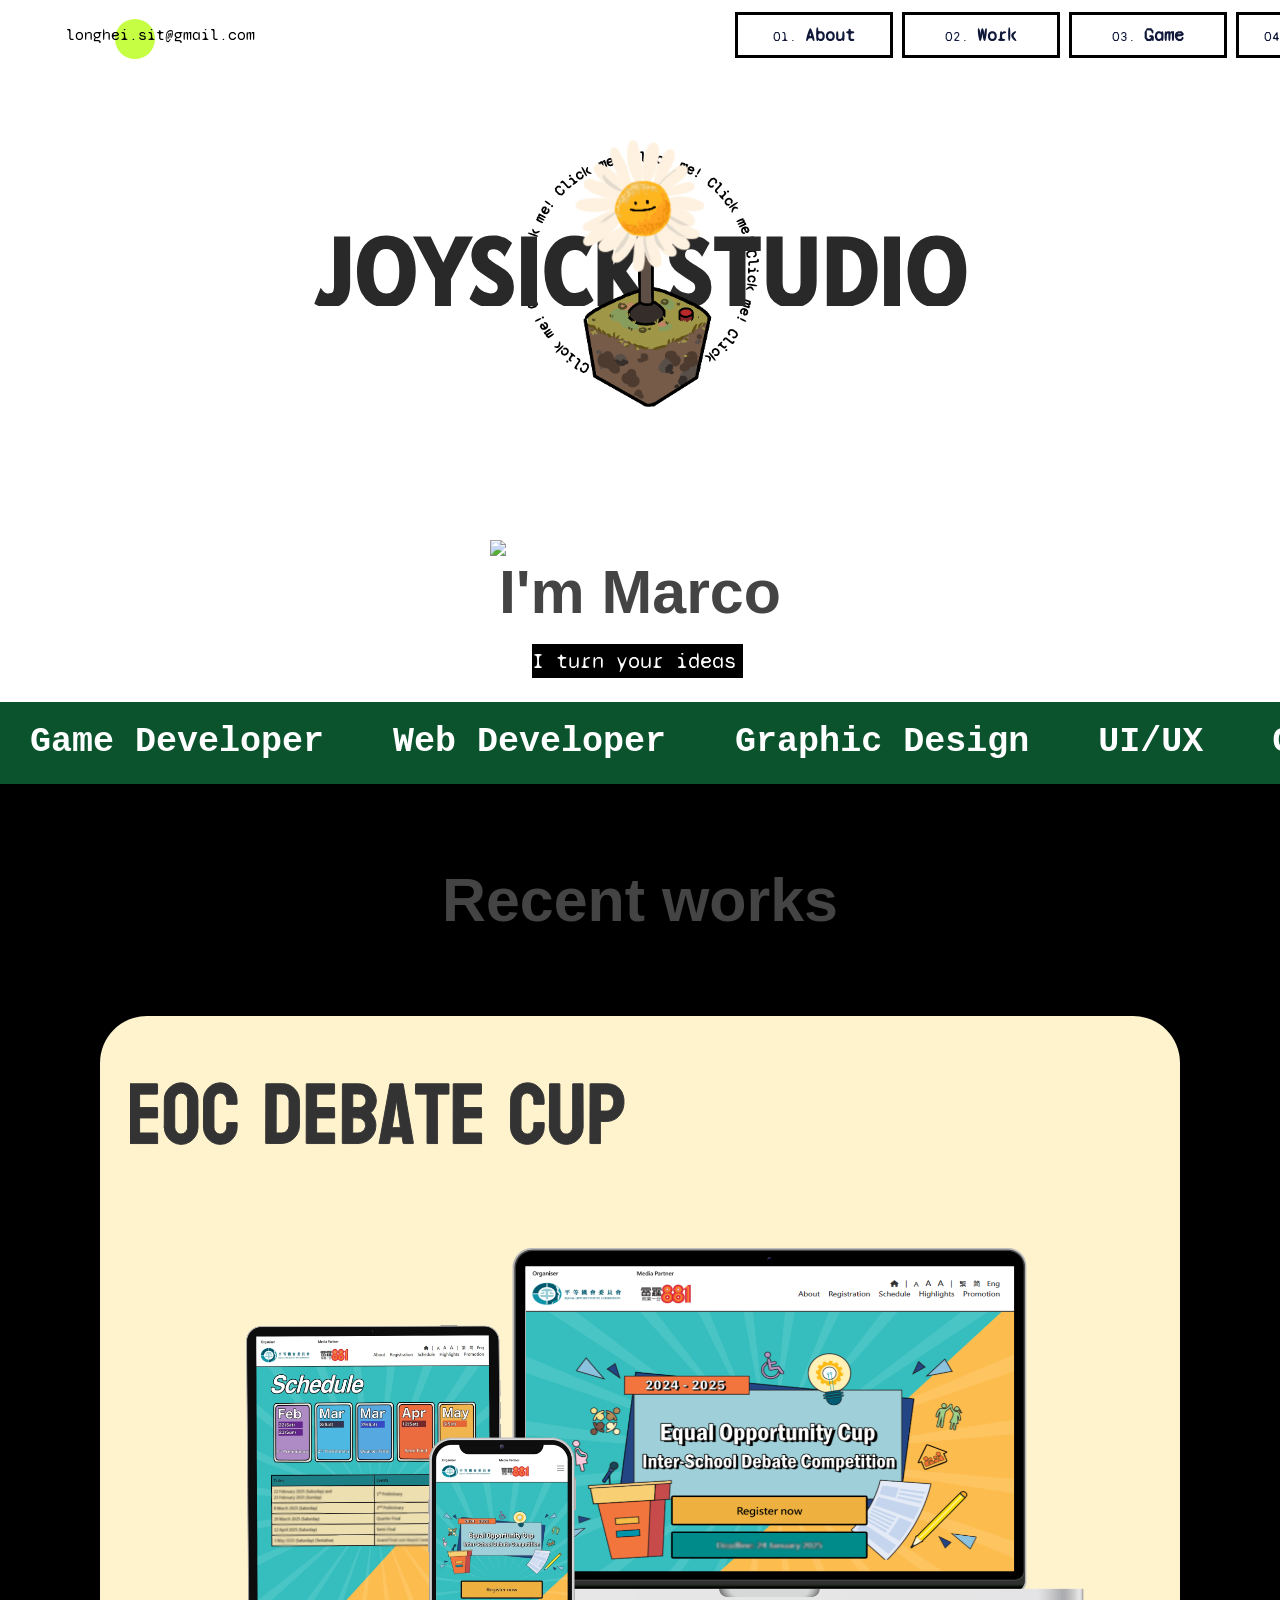
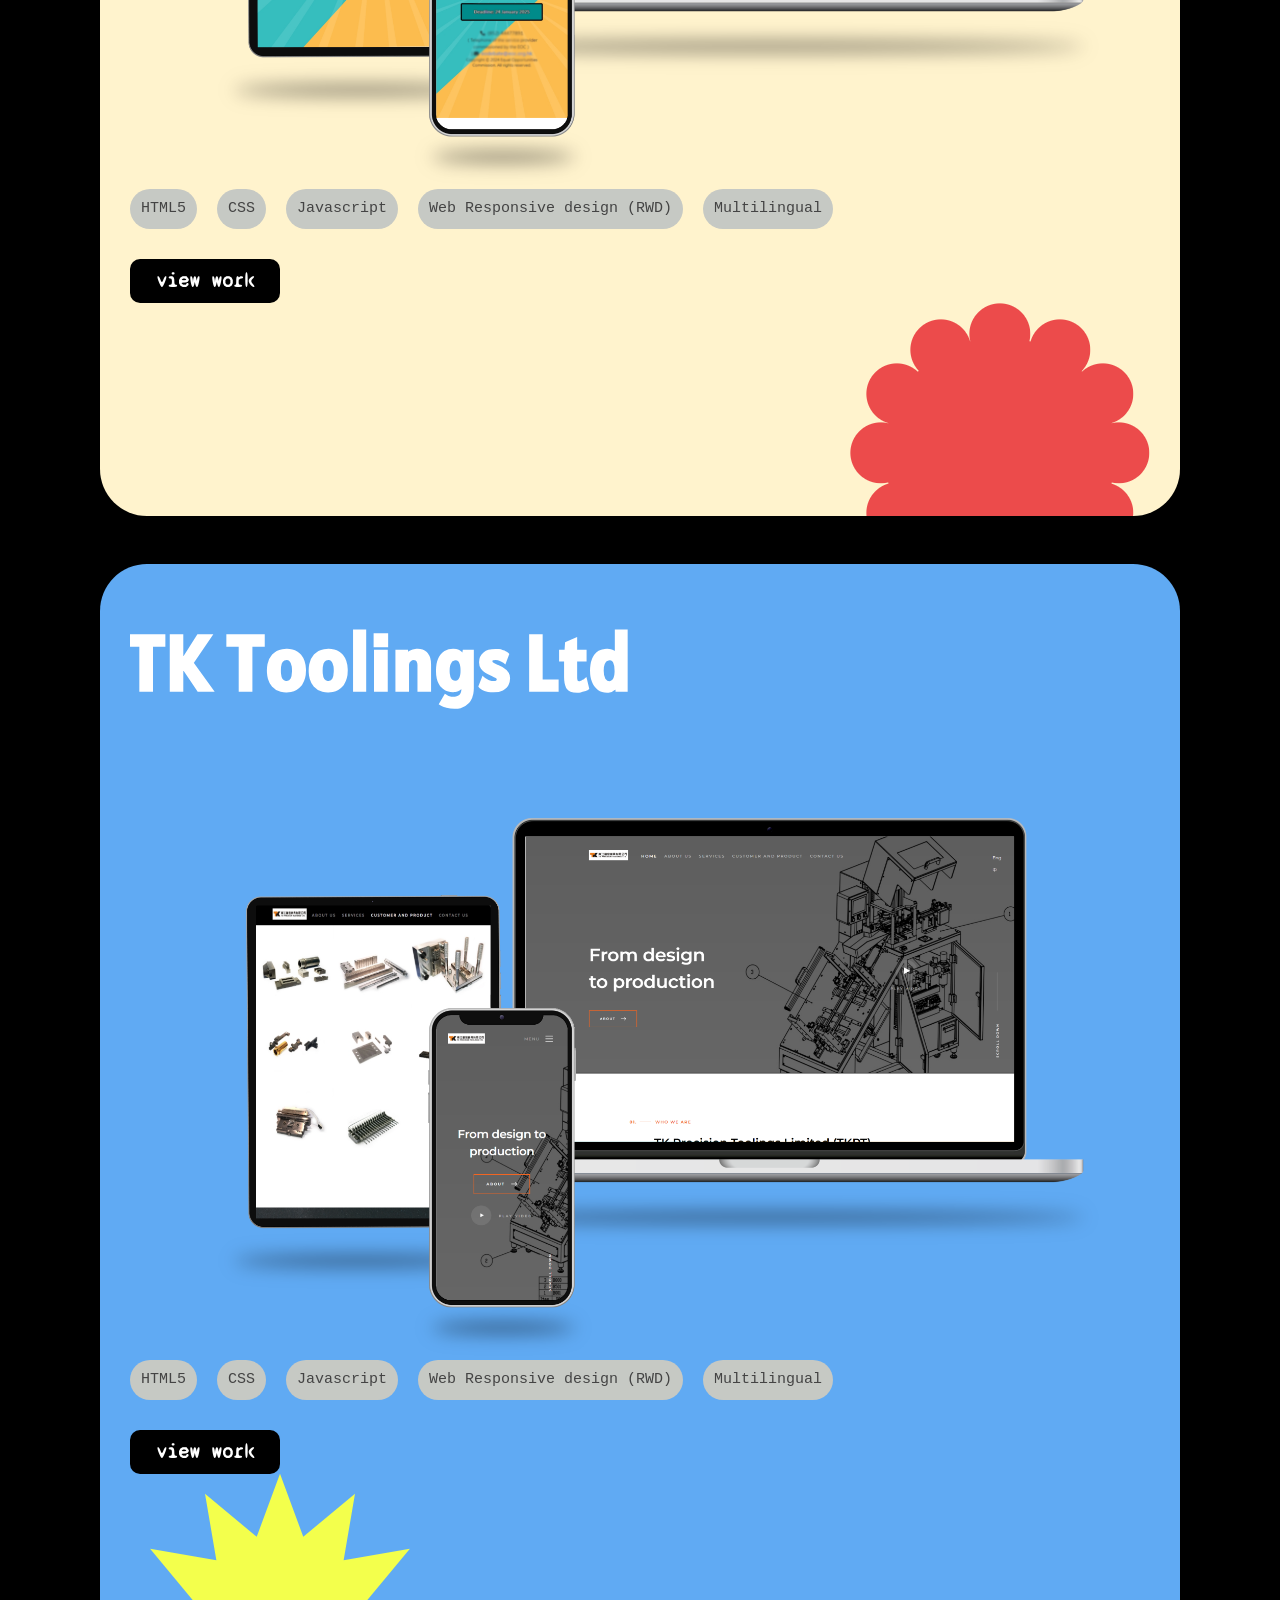
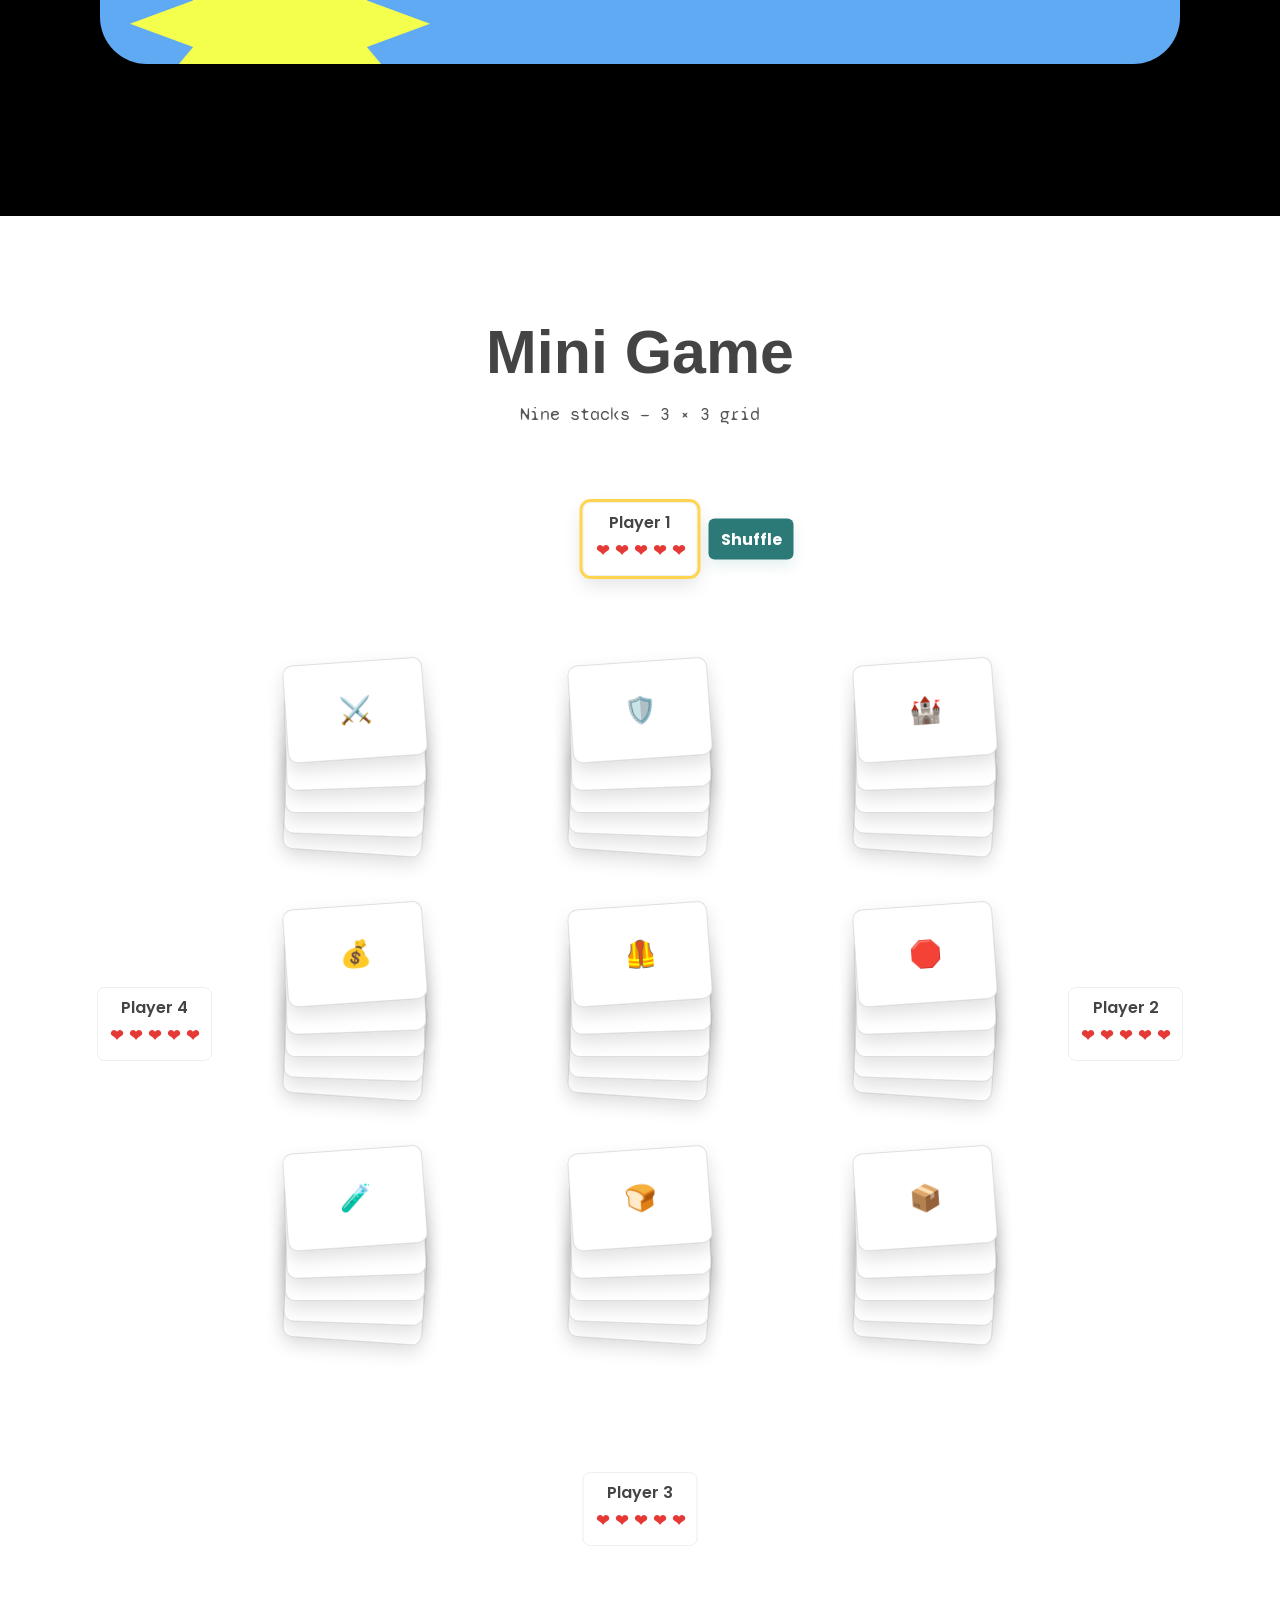
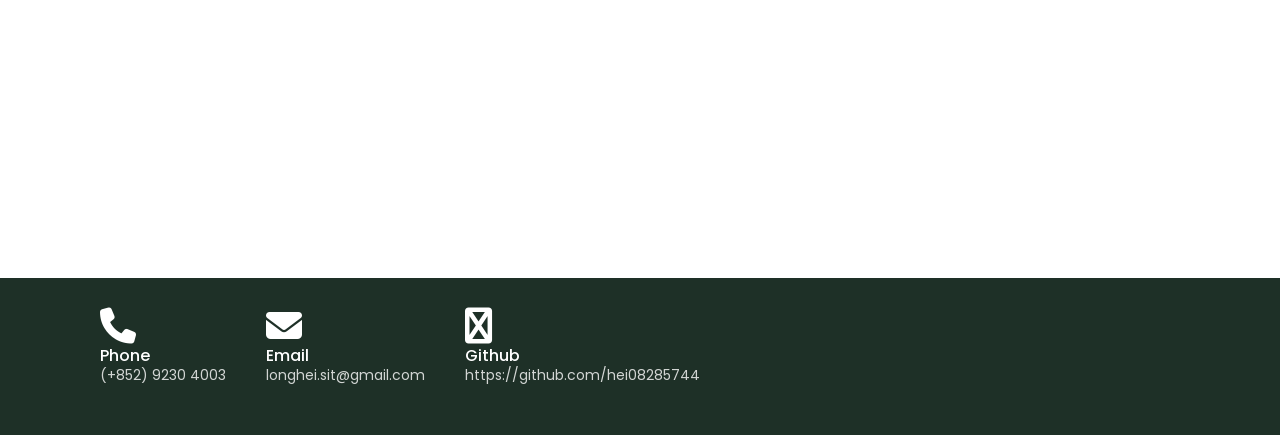
==== commit 4f52a658: "Add mini-game: 3x3 stacks, players, shuffle, hearts" ====
--- a/public_html/index.html
+++ b/public_html/index.html
@@ -3,38 +3,72 @@
 <head>
 	<meta charset="utf-8">
     <meta name="viewport" content="width=device-width, initial-scale=1, shrink-to-fit=no">
-    <meta name="description" content="Start your development with LeadMark landing page.">
-    <meta name="author" content="Devcrud">
-    <title>LeadMark Landing page | Free Bootstrap 4.3.x landing page</title>
+    <meta name="description" content="">
+    <meta name="author" content="">
+    <title>marco.portfolio</title>
     <!-- font icons -->
     <link rel="stylesheet" href="assets/vendors/themify-icons/css/themify-icons.css">
     <!-- Bootstrap + LeadMark main styles -->
 	<link rel="stylesheet" href="assets/css/leadmark.css">
     <link href="https://fonts.cdnfonts.com/css/handwriting" rel="stylesheet">
+    <link rel="preconnect" href="https://fonts.googleapis.com">
+    <link rel="preconnect" href="https://fonts.gstatic.com" crossorigin>
+    <link href="https://fonts.googleapis.com/css2?family=Syne+Mono&display=swap" rel="stylesheet">
+    <!--font awesome-->
+    <link rel="stylesheet" href="https://cdnjs.cloudflare.com/ajax/libs/font-awesome/6.4.0/css/all.min.css"/>
+    <!-- core  -->
+    <script src="assets/vendors/jquery/jquery-3.4.1.js"></script>
+    <script src="assets/vendors/bootstrap/bootstrap.bundle.js"></script>
+
+    <!-- bootstrap 3 affix -->
+	<script src="assets/vendors/bootstrap/bootstrap.affix.js"></script>
+
+    <!-- Isotope -->
+    <script src="assets/vendors/isotope/isotope.pkgd.js"></script>
+
+    <!-- LeadMark js -->
+    <script src="assets/js/leadmark.js"></script>
+
 </head>
 <body data-spy="scroll" data-target=".navbar" data-offset="40" id="home">
 
     <!-- page Navigation -->
-    <nav class="navbar custom-navbar navbar-expand-md navbar-light fixed-top" data-spy="affix" data-offset-top="10">
-        <div class="container">
-            <a class="navbar-brand" href="#">
-                <img src="assets/imgs/Joysick logo.png" alt="">
-            </a>
-            <button class="navbar-toggler ml-auto" type="button" data-toggle="collapse" data-target="#navbarSupportedContent" aria-controls="navbarSupportedContent" aria-expanded="false" aria-label="Toggle navigation">
-                <span class="navbar-toggler-icon"></span>
-            </button>
-            <div class="collapse navbar-collapse" id="navbarSupportedContent">
-                <ul class="navbar-nav ml-auto">                                       
-                    <li class="nav-item">
-                        <a class="nav-link btn rounded" href="#about">About</a>
-                    </li>
-                    <li class="nav-item">
-                        <a class="nav-link btn rounded" href="#work">Work</a>
-                    </li>             
-                    <li class="nav-item">
-                        <a class="nav-link btn rounded" href="#contact">Contact</a>
-                    </li>
-                </ul>
+    <nav class="navbar custom-navbar navbar-expand-md fixed-top" data-spy="affix" data-offset-top="10">
+        <div class="container">  
+            <div class="logo-container">
+                <a class="navbar-brand" href="#">
+                    <div class="circle">
+                        <div class="logo-title"><h6>longhei.sit@gmail.com</h6></div>
+                    </div>
+                    <!--<img src="assets/imgs/Joysick logo.png" alt="">-->
+                </a>
+            </div>
+
+            <div class="container-navbar nav-container">       
+                <div onclick="Dropmenu()" class="hamburger-lines navbar-toggler" type="button" data-toggle="collapse" data-target="#navbarSupportedContent" aria-controls="navbarSupportedContent" aria-expanded="false" aria-label="Toggle navigation">
+                  <span class="line line1" id="line1"></span>
+                  <span class="line line2" id="line2"></span>
+                  <span class="line line3" id="line3"></span>
+                </div>  
+                <input class="checkbox" type="checkbox" name="" id="checkboxid" />
+
+                
+                <div class="menu-items collapse navbar-collapse" id ="navbarSupportedContent">        
+                    <ul class="shadow-button-set navbar-nav ml-auto">
+                        <li class="nav-item">        
+                            <button><a class="nav-link" href="#about"><small>01. </small>About</a></button>
+                        </li>
+                        <li class="nav-item">
+                            <button><a class="nav-link" href="#work"><small>02. </small>Work</a></button>
+                        </li>
+                        <li class="nav-item">
+                            <button><a class="nav-link" href="#game"><small>03. </small>Game</a></button>
+                        </li>
+                        <li class="nav-item">
+                            <button><a class="nav-link" href="#contact"><small>04. </small>Contact</a></button>
+                        </li>
+                    </ul>
+                </div>
             </div>
         </div>
     </nav>
@@ -42,63 +76,166 @@
 
     <!-- Page Header -->
     <header class="header">
+        <!--<div class="wrapper">
+            <div><span class="dot"></span></div>
+            <div><span class="dot"></span></div>
+            <div><span class="dot"></span></div>
+            <div><span class="dot"></span></div>
+            <div><span class="dot"></span></div>
+            <div><span class="dot"></span></div>
+            <div><span class="dot"></span></div>
+            <div><span class="dot"></span></div>
+            <div><span class="dot"></span></div>
+            <div><span class="dot"></span></div>
+            <div><span class="dot"></span></div>
+            <div><span class="dot"></span></div>
+            <div><span class="dot"></span></div>
+            <div><span class="dot"></span></div>
+            <div><span class="dot"></span></div>
+        </div>-->
+
+       
+        <!--<div class="overlay">
+            <div class="container-liquid">
+                <div class="liquid-shape"></div>
+            </div>
+        </div>-->
+
+        <div id="container-circular-text">
+            <div id="circle">
+                <svg version="1.1" xmlns="http://www.w3.org/2000/svg" xmlns:xlink="http://www.w3.org/1999/xlink" x="0px" y="0px" width="300px" height="300px" viewBox="0 0 300 300" enable-background="new 0 0 300 300" xml:space="preserve">
+                    <defs>
+                        <path id="circlePath" d="M 150, 150 m -60, 0 a 60,60 0 0,1 120,0 a 60,60 0 0,1 -120,0 "/>
+                    </defs>
+                    <circle cx="150" cy="100" r="75" fill="none"/>
+                    <g>
+                        <use xlink:href="#circlePath" fill="none"/>
+                        <text fill="#000">
+                            <textPath xlink:href="#circlePath">Click me! Click me! Click me! Click me! Click me! Click me! Click me! Click me! Click me! Click me! </textPath>
+                        </text>
+                    </g>
+                </svg>
+            </div>
+        </div>
+
         <div class="overlay">
             <h1 class="subtitle"></h1>
-            <h1 class="title">JOYSICK STUDIO</h1>  
-        </div>  
-        <div class="container-liquid">
-            <div class="liquid-shape"></div>
+            <svg class="overlay-title" width="683.7" height="72.402" viewBox="-2.700000023172486 -3.5000688794908186 687.700495885461 76.40157215198869" xmlns="http://www.w3.org/2000/svg">
+                <g id="svgGroup" stroke-linecap="round" fill-rule="evenodd" font-size="9pt" stroke="#292929" stroke-width="1mm" fill="#292929" style="stroke:#292929;stroke-width:1mm;fill:#292929">
+                    <path d="M 311.25 70.902 L 298.55 70.902 L 298.55 1.202 L 311.25 1.202 L 311.25 35.902 L 333.45 1.202 L 348.15 1.202 L 324.4 35.802 L 349.75 70.902 L 333.75 70.902 L 311.25 37.452 L 311.25 70.902 Z M 476.85 46.002 L 476.85 1.202 L 489.85 1.202 L 489.85 47.402 A 29.206 29.206 0 0 0 490.002 50.489 Q 490.391 54.138 491.775 56.277 A 12.089 12.089 0 0 0 493.432 58.338 A 8.534 8.534 0 0 0 496.4 60.277 A 16.965 16.965 0 0 0 498.852 61.012 A 12.361 12.361 0 0 0 501.45 61.302 A 13.288 13.288 0 0 0 504.821 60.85 A 16.573 16.573 0 0 0 506.525 60.302 A 7.908 7.908 0 0 0 509.418 58.349 Q 510.247 57.489 510.95 56.327 A 10.2 10.2 0 0 0 511.975 53.93 Q 512.673 51.568 512.742 48.167 A 37.443 37.443 0 0 0 512.75 47.402 L 512.75 1.202 L 525.75 1.202 L 525.75 46.002 A 50.218 50.218 0 0 1 525.433 51.834 Q 525.083 54.812 524.35 57.285 A 21.135 21.135 0 0 1 522.5 61.727 Q 519.25 67.452 513.775 69.827 A 28.903 28.903 0 0 1 504.902 72.053 A 34.951 34.951 0 0 1 501.65 72.202 A 34.238 34.238 0 0 1 493.947 71.364 A 28.945 28.945 0 0 1 489.175 69.827 A 18.377 18.377 0 0 1 480.96 62.939 A 23.087 23.087 0 0 1 480.2 61.727 A 21.456 21.456 0 0 1 478.062 56.486 Q 477.38 53.972 477.082 50.969 A 50.336 50.336 0 0 1 476.85 46.002 Z M 163.8 64.402 L 168.9 53.902 A 10.368 10.368 0 0 0 169.721 54.825 Q 170.634 55.746 172.03 56.805 A 34.648 34.648 0 0 0 172.225 56.952 A 23.129 23.129 0 0 0 175.362 58.91 A 28.875 28.875 0 0 0 177.525 59.927 Q 180.55 61.202 183.8 61.202 A 11.252 11.252 0 0 0 187.61 60.573 A 10.11 10.11 0 0 0 190.325 59.102 A 6.8 6.8 0 0 0 192.958 54.657 A 10.329 10.329 0 0 0 193.1 52.902 A 9.184 9.184 0 0 0 192.644 49.94 A 7.585 7.585 0 0 0 190.225 46.477 Q 187.35 44.102 182.4 41.102 Q 178.35 38.652 174.45 35.877 Q 170.55 33.102 167.975 29.077 Q 165.589 25.346 165.414 19.791 A 28.287 28.287 0 0 1 165.4 18.902 A 21.106 21.106 0 0 1 166.392 12.297 A 17.554 17.554 0 0 1 170.675 5.327 A 16.92 16.92 0 0 1 177.996 1.057 Q 181.525 0.002 186 0.002 A 36.182 36.182 0 0 1 189.822 0.192 Q 192.524 0.48 194.675 1.202 A 31.276 31.276 0 0 1 197.166 2.151 Q 198.365 2.671 199.358 3.244 A 15.634 15.634 0 0 1 200.475 3.952 Q 202.7 5.502 203.8 6.502 L 198.2 16.702 A 7.975 7.975 0 0 0 197.678 16.041 Q 197.087 15.365 196.162 14.529 A 31.189 31.189 0 0 0 195.85 14.252 A 14.634 14.634 0 0 0 193.756 12.731 A 19.381 19.381 0 0 0 191.8 11.702 A 12.215 12.215 0 0 0 187.57 10.64 A 14.594 14.594 0 0 0 186.5 10.602 A 11.227 11.227 0 0 0 184.167 10.829 Q 182.735 11.133 181.659 11.845 A 6.078 6.078 0 0 0 180.425 12.927 Q 178.4 15.252 178.4 18.402 A 8.952 8.952 0 0 0 179.032 21.816 A 8.304 8.304 0 0 0 181.375 25.002 A 43.945 43.945 0 0 0 184.444 27.392 Q 186.105 28.577 188.041 29.763 A 73.264 73.264 0 0 0 188.6 30.102 A 140.886 140.886 0 0 1 194.732 33.963 A 119.218 119.218 0 0 1 197.3 35.727 A 23.629 23.629 0 0 1 203.113 41.512 A 22.49 22.49 0 0 1 203.75 42.477 Q 206.2 46.402 206.2 52.502 A 23.408 23.408 0 0 1 205.457 58.565 A 16.653 16.653 0 0 1 200.45 66.827 Q 195.079 71.66 186 71.979 A 37.063 37.063 0 0 1 184.7 72.002 A 37.272 37.272 0 0 1 178.317 71.481 A 27.335 27.335 0 0 1 171.85 69.552 Q 166.476 67.157 163.918 64.525 A 12.112 12.112 0 0 1 163.8 64.402 Z M 372.25 64.402 L 377.35 53.902 A 10.368 10.368 0 0 0 378.171 54.825 Q 379.084 55.746 380.48 56.805 A 34.648 34.648 0 0 0 380.675 56.952 A 23.129 23.129 0 0 0 383.812 58.91 A 28.875 28.875 0 0 0 385.975 59.927 Q 389 61.202 392.25 61.202 A 11.252 11.252 0 0 0 396.06 60.573 A 10.11 10.11 0 0 0 398.775 59.102 A 6.8 6.8 0 0 0 401.408 54.657 A 10.329 10.329 0 0 0 401.55 52.902 A 9.184 9.184 0 0 0 401.094 49.94 A 7.585 7.585 0 0 0 398.675 46.477 Q 395.8 44.102 390.85 41.102 Q 386.8 38.652 382.9 35.877 Q 379 33.102 376.425 29.077 Q 374.039 25.346 373.864 19.791 A 28.287 28.287 0 0 1 373.85 18.902 A 21.106 21.106 0 0 1 374.842 12.297 A 17.554 17.554 0 0 1 379.125 5.327 A 16.92 16.92 0 0 1 386.446 1.057 Q 389.975 0.002 394.45 0.002 A 36.182 36.182 0 0 1 398.272 0.192 Q 400.974 0.48 403.125 1.202 A 31.276 31.276 0 0 1 405.616 2.151 Q 406.815 2.671 407.808 3.244 A 15.634 15.634 0 0 1 408.925 3.952 Q 411.15 5.502 412.25 6.502 L 406.65 16.702 A 7.975 7.975 0 0 0 406.128 16.041 Q 405.537 15.365 404.612 14.529 A 31.189 31.189 0 0 0 404.3 14.252 A 14.634 14.634 0 0 0 402.206 12.731 A 19.381 19.381 0 0 0 400.25 11.702 A 12.215 12.215 0 0 0 396.02 10.64 A 14.594 14.594 0 0 0 394.95 10.602 A 11.227 11.227 0 0 0 392.617 10.829 Q 391.185 11.133 390.109 11.845 A 6.078 6.078 0 0 0 388.875 12.927 Q 386.85 15.252 386.85 18.402 A 8.952 8.952 0 0 0 387.482 21.816 A 8.304 8.304 0 0 0 389.825 25.002 A 43.945 43.945 0 0 0 392.894 27.392 Q 394.555 28.577 396.491 29.763 A 73.264 73.264 0 0 0 397.05 30.102 A 140.886 140.886 0 0 1 403.182 33.963 A 119.218 119.218 0 0 1 405.75 35.727 A 23.629 23.629 0 0 1 411.563 41.512 A 22.49 22.49 0 0 1 412.2 42.477 Q 414.65 46.402 414.65 52.502 A 23.408 23.408 0 0 1 413.907 58.565 A 16.653 16.653 0 0 1 408.9 66.827 Q 403.529 71.66 394.45 71.979 A 37.063 37.063 0 0 1 393.15 72.002 A 37.272 37.272 0 0 1 386.767 71.481 A 27.335 27.335 0 0 1 380.3 69.552 Q 374.926 67.157 372.368 64.525 A 12.112 12.112 0 0 1 372.25 64.402 Z M 289.7 6.202 L 284.1 16.702 A 23.943 23.943 0 0 0 281.773 14.466 A 18.716 18.716 0 0 0 279.65 12.927 A 7.443 7.443 0 0 0 277.894 12.16 Q 276.123 11.62 273.499 11.523 A 32.331 32.331 0 0 0 272.3 11.502 A 14.648 14.648 0 0 0 267.734 12.188 A 12.485 12.485 0 0 0 263.625 14.452 A 16.7 16.7 0 0 0 259.742 19.144 A 22.336 22.336 0 0 0 258.175 22.577 A 30.562 30.562 0 0 0 256.659 28.865 A 40.914 40.914 0 0 0 256.3 34.402 A 62.983 62.983 0 0 0 256.646 41.234 Q 257.53 49.315 260.675 54.077 A 19.215 19.215 0 0 0 263.391 57.39 Q 265.392 59.304 267.689 60.112 A 10.507 10.507 0 0 0 271.2 60.702 A 27.937 27.937 0 0 0 274.828 60.479 Q 276.69 60.234 278.275 59.723 A 15.46 15.46 0 0 0 279.3 59.352 A 22.226 22.226 0 0 0 281.315 58.428 Q 282.297 57.913 283.069 57.354 A 9.34 9.34 0 0 0 284.3 56.302 L 289.8 66.202 Q 288.788 67.033 287.291 67.982 A 45.602 45.602 0 0 1 286.075 68.727 Q 283.75 70.102 280.025 71.102 Q 277.246 71.848 273.423 72.037 A 55.085 55.085 0 0 1 270.7 72.102 Q 265.25 72.102 260.2 69.877 A 25.585 25.585 0 0 1 252.67 64.743 A 30.522 30.522 0 0 1 251.125 63.127 A 28.818 28.818 0 0 1 247.127 57.253 A 39.253 39.253 0 0 1 244.75 51.602 Q 242.589 45.165 242.415 36.616 A 74.403 74.403 0 0 1 242.4 35.102 A 54.361 54.361 0 0 1 243.031 26.585 Q 243.775 21.896 245.398 17.998 A 30.858 30.858 0 0 1 246.375 15.877 A 31.542 31.542 0 0 1 251.192 8.817 A 26.246 26.246 0 0 1 257.025 4.027 Q 263.7 0.002 271.8 0.002 Q 277.3 0.002 280.775 1.052 Q 283.391 1.842 285.214 2.859 A 12.995 12.995 0 0 1 286.325 3.552 A 44.861 44.861 0 0 1 287.772 4.604 Q 288.888 5.452 289.7 6.202 Z M 139.8 70.902 L 127 70.902 L 127 42.752 L 105 1.202 L 119.1 1.202 L 133.75 31.502 L 147.8 1.202 L 161.8 1.202 L 139.8 43.652 L 139.8 70.902 Z M 450.65 70.902 L 437.75 70.902 L 437.75 12.502 L 421.65 12.502 L 421.65 1.202 L 466.75 1.202 L 466.75 12.502 L 450.65 12.502 L 450.65 70.902 Z M 558.35 70.902 L 540.45 70.902 L 540.45 1.202 L 558.45 1.202 A 43.359 43.359 0 0 1 567.847 2.158 Q 576.363 4.049 581.825 9.677 Q 588.436 16.488 589.733 28.838 A 60.959 60.959 0 0 1 590.05 35.202 Q 590.05 45.91 586.527 53.843 A 34.556 34.556 0 0 1 586.4 54.127 Q 582.75 62.152 575.675 66.527 A 28.399 28.399 0 0 1 566.294 70.151 A 39.961 39.961 0 0 1 558.35 70.902 Z M 66.256 71.305 A 33.114 33.114 0 0 0 73.7 72.102 A 33.502 33.502 0 0 0 79.496 71.62 A 24.717 24.717 0 0 0 89.45 67.627 A 25.802 25.802 0 0 0 94.971 62.441 A 30.607 30.607 0 0 0 99.25 55.052 A 37.1 37.1 0 0 0 99.538 54.334 Q 102.6 46.47 102.6 36.002 A 59.968 59.968 0 0 0 101.933 26.838 A 43.768 43.768 0 0 0 99.35 17.202 A 33.36 33.36 0 0 0 98.197 14.639 A 26.771 26.771 0 0 0 89.625 4.552 A 24.26 24.26 0 0 0 80.716 0.738 A 34.457 34.457 0 0 0 73.4 0.002 A 33.527 33.527 0 0 0 67.318 0.53 A 24.502 24.502 0 0 0 57.625 4.477 A 25.566 25.566 0 0 0 52.134 9.662 A 30.351 30.351 0 0 0 47.9 17.052 Q 46.095 21.481 45.278 26.733 A 60.272 60.272 0 0 0 44.6 36.002 A 70.76 70.76 0 0 0 44.603 36.643 Q 44.699 47.19 47.95 55.052 A 33.567 33.567 0 0 0 49.378 58.077 A 26.716 26.716 0 0 0 57.775 67.627 A 24.385 24.385 0 0 0 66.256 71.305 Z M 647.356 71.305 A 33.114 33.114 0 0 0 654.8 72.102 A 33.502 33.502 0 0 0 660.596 71.62 A 24.717 24.717 0 0 0 670.55 67.627 A 25.802 25.802 0 0 0 676.071 62.441 A 30.607 30.607 0 0 0 680.35 55.052 A 37.1 37.1 0 0 0 680.638 54.334 Q 683.7 46.47 683.7 36.002 A 59.968 59.968 0 0 0 683.033 26.838 A 43.768 43.768 0 0 0 680.45 17.202 A 33.36 33.36 0 0 0 679.297 14.639 A 26.771 26.771 0 0 0 670.725 4.552 A 24.26 24.26 0 0 0 661.816 0.738 A 34.457 34.457 0 0 0 654.5 0.002 A 33.527 33.527 0 0 0 648.418 0.53 A 24.502 24.502 0 0 0 638.725 4.477 A 25.566 25.566 0 0 0 633.234 9.662 A 30.351 30.351 0 0 0 629 17.052 Q 627.195 21.481 626.378 26.733 A 60.272 60.272 0 0 0 625.7 36.002 A 70.76 70.76 0 0 0 625.703 36.643 Q 625.799 47.19 629.05 55.052 A 33.567 33.567 0 0 0 630.478 58.077 A 26.716 26.716 0 0 0 638.875 67.627 A 24.385 24.385 0 0 0 647.356 71.305 Z M 0 69.202 L 4.8 57.302 Q 6.1 59.152 8.075 60.227 A 9.212 9.212 0 0 0 10.044 61.033 A 7.378 7.378 0 0 0 12 61.302 Q 13.95 61.302 15.9 60.752 A 4.967 4.967 0 0 0 18.192 59.326 A 7.282 7.282 0 0 0 19.125 58.077 A 6.904 6.904 0 0 0 19.797 56.492 Q 20.4 54.467 20.4 51.202 L 20.4 1.202 L 33.4 1.202 L 33.4 50.002 A 35.069 35.069 0 0 1 32.799 56.621 A 28.67 28.67 0 0 1 31.5 61.277 Q 29.6 66.352 25.05 69.377 Q 20.5 72.402 12.6 72.402 A 17.822 17.822 0 0 1 11.152 72.338 Q 10.346 72.272 9.433 72.138 A 36.319 36.319 0 0 1 8.3 71.952 Q 5.8 71.502 3.5 70.777 Q 1.259 70.07 0.062 69.245 A 5.989 5.989 0 0 1 0 69.202 Z M 230.6 70.902 L 217.8 70.902 L 217.8 1.202 L 230.6 1.202 L 230.6 70.902 Z M 613.7 70.902 L 600.9 70.902 L 600.9 1.202 L 613.7 1.202 L 613.7 70.902 Z M 73.7 61.402 A 12.335 12.335 0 0 0 82.543 57.694 A 19.105 19.105 0 0 0 84.775 55.077 Q 89.3 48.752 89.3 35.702 Q 89.3 23.617 85.383 17.258 A 17.229 17.229 0 0 0 85.075 16.777 Q 80.85 10.402 73.4 10.402 Q 66.15 10.402 62.075 16.802 A 21.726 21.726 0 0 0 59.672 22.202 Q 58.106 27.379 58.007 34.787 A 75.609 75.609 0 0 0 58 35.802 Q 58 47.633 61.555 53.896 A 16.658 16.658 0 0 0 62.325 55.127 A 15.912 15.912 0 0 0 65.786 58.826 A 12.739 12.739 0 0 0 73.7 61.402 Z M 654.8 61.402 A 12.335 12.335 0 0 0 663.643 57.694 A 19.105 19.105 0 0 0 665.875 55.077 Q 670.4 48.752 670.4 35.702 Q 670.4 23.617 666.483 17.258 A 17.229 17.229 0 0 0 666.175 16.777 Q 661.95 10.402 654.5 10.402 Q 647.25 10.402 643.175 16.802 A 21.726 21.726 0 0 0 640.772 22.202 Q 639.206 27.379 639.107 34.787 A 75.609 75.609 0 0 0 639.1 35.802 Q 639.1 47.633 642.655 53.896 A 16.658 16.658 0 0 0 643.425 55.127 A 15.912 15.912 0 0 0 646.886 58.826 A 12.739 12.739 0 0 0 654.8 61.402 Z M 558.05 11.202 L 553.35 11.202 L 553.35 59.902 L 558.05 59.902 Q 562.583 59.902 565.86 58.492 A 13.524 13.524 0 0 0 567.2 57.827 Q 570.85 55.752 573.025 52.277 A 23.414 23.414 0 0 0 575.734 46.035 A 27.327 27.327 0 0 0 576.125 44.427 Q 577.05 40.052 577.05 35.502 Q 577.05 29.202 575.3 23.652 A 19.759 19.759 0 0 0 572.326 17.734 A 17.918 17.918 0 0 0 569.4 14.652 Q 565.737 11.606 559.697 11.249 A 27.904 27.904 0 0 0 558.05 11.202 Z" vector-effect="non-scaling-stroke"/>
+                </g>
+            </svg>
+            <!--<h1 class="title">JOYSICK STUDIO</h1>-->
         </div>
+
+        <div class="overlay">
+            <img id="img-joysick" src="assets/imgs/Logo-idle.png" onclick="ChangeImage()" alt="">           
+        </div>
+
         <div class="shape">
             <svg viewBox="0 0 1500 200">
                 <path d="m 0,240 h 1500.4828 v -71.92164 c 0,0 -286.2763,-81.79324 -743.19024,-81.79324 C 300.37862,86.28512 0,168.07836 0,168.07836 Z"/>
             </svg>
         </div>
-        <div class="mouse-icon"><div class="wheel"></div></div>
+        <!-- <div class="mouse-icon"><div class="wheel"></div></div> -->
     </header>
     <!-- End Of Page Header -->
 
     <!-- Service Section -->
     <section  id="about" class="section pt-0">
-        <div class="container">
-            <h6 class="section-title text-center">About</h6>
-            <h6 class="section-subtitle text-center mb-5 pb-3">Voluptates architecto provident deserunt.</h6>
-        </div>
-        <div class="cards-draft">
-            <div class="card-draft">
-                <div class="card-1">
-                    <h1>Hello</h1>
-                    <div class ="card-1-container">
-                        <p>card 1</p>
-                    </div>
-                </div>
-            </div>
-            <div class="card-draft">
-                <div class="card-2">
-                    <h1>Hello</h1>
-                    <p>card 2</p>
-                </div>
-            </div>
-            <div class="card-draft">
-                <div class="card-3">
-                    <h1>Hello</h1>
-                    <div class ="card-3-container">
-                        <p>card 3 </p>
-                    </div>
-                </div>
-            </div>
-            <div class="card-draft">
-                <div class="card-4">
-                    <h1>Hello</h1>
-                    <p>card 4</p>
-                </div>
-            </div>
-            <div class="card-draft">
-                <div class="card-5">
-                    <h1>Hello</h1>
-                    <div class ="card-5-container">
-                        <p>card 5</p>
-                    </div>
+        <img class = "avatar" src='https://avataaars.io/?avatarStyle=Circle&topType=LongHairFrida&accessoriesType=Round&facialHairType=MoustacheFancy&facialHairColor=Blonde&clotheType=CollarSweater&clotheColor=Gray01&eyeType=Surprised&eyebrowType=RaisedExcitedNatural&mouthType=Default&skinColor=Light'/>
+        <div class="container-about">
+            <h6 class="section-title text-center">I'm Marco</h6>
+            <div class="typing-demo">
+                I turn your ideas into creative impacts.
+            </div>
+            <!--<h6 class="section-subtitle text-center mb-5 pb-3">I turn your ideas into creative impacts.</h6>-->
+        </div><br>
+        <!--<div class="wrapper-card">
+            <i class="fas fa-angle-left" id="left"></i>
+            <ul class="cards-carousel">       
+                <li class="card">
+                    <div class="card-1">
+                        <h1>Hello</h1>
+                        <div class ="card-1-container">
+                        </div>
+                    </div>
+                </li>
+                <li class="card">
+                    <div class="card-2">
+                        <h1>Hello</h1>
+                    </div>
+                </li>
+                <li class="card">
+                    <div class="card-3">
+                        <h1>Hello</h1>
+                        <div class ="card-3-container">
+                        </div>
+                    </div>
+                </li>
+                <li class="card">
+                    <div class="card-4">
+                        <h1>Hello</h1>
+                    </div>
+                </li>
+                <li class="card">
+                    <div class="card-5">
+                        <h1>Hello</h1>
+                        <div class ="card-5-container">
+                        </div>
+                    </div>
+                </li>
+                <li class="card">
+                    <div class="card-3">
+                        <h1>Hello</h1>
+                        <div class ="card-3-container">
+                        </div>
+                    </div>
+                </li>
+                <li class="card">
+                    <div class="card-4">
+                        <h1>Hello</h1>
+                        <div class ="card-4-container">
+                        </div>
+                    </div>
+                </li>
+                <li class="card">
+                    <div class="card-1">
+                        <h1>Hello</h1>
+                        <div class ="card-1-container">
+                        </div>
+                    </div>
+                </li>
+                <li class="card">
+                    <div class="card-2">
+                        <h1>Hello</h1>         
+                    </div>
+                </li>
+            </ul>
+            <i class="fas fa-angle-right" id="right"></i>
+        </div><br><br>-->
+
+        <div class="marquee">
+            <div class="scroll">
+                <div>
+                    <h3 class="category">Game Developer</h3>
+                    <h3 class="category">Web Developer</h3>
+                    <h3 class="category">Graphic Design</h3>
+                    <h3 class="category">UI/UX</h3>
+                    <h3 class="category">C#</h3>
+                    <h3 class="category">JavaScript</h3>
+                    <h3 class="category">HTML</h3>
+                    <h3 class="category">CSS</h3>
+                </div>
+                <div>
+                    <h3 class="category">Game Developer</h3>
+                    <h3 class="category">Web Developer</h3>
+                    <h3 class="category">Graphic Design</h3>
+                    <h3 class="category">UI/UX</h3>
+                    <h3 class="category">C#</h3>
+                    <h3 class="category">JavaScript</h3>
+                    <h3 class="category">HTML</h3>
+                    <h3 class="category">CSS</h3>
                 </div>
             </div>
         </div>
@@ -109,21 +246,44 @@
     <section class="section" id="work">
         <div class="container-work">
             <div class="container">
-                <h6 class="section-title text-center">Work</h6>
-                <h6 class="section-subtitle text-center mb-5 pb-3">Voluptates architecto provident deserunt.</h6>
+                <h6 class="section-title text-center">Recent works</h6>
+                <h6 class="section-subtitle text-center mb-5 pb-3"></h6>
                 <div class="row justify-content-between">
     
                     <div class="container-services">
-                        <h1>Itaque harum<h1>
-                        <p class="mb-0">Lorem ipsum dolor sit amet, cquasi cupiditate voluptate debitis saepe dolorem totam dolor repudiandae quo nihil, repellendus nesciunt ab fuga quae, minima reprehenderit sequi fugit.</p>
+                        <h1><h1>
+                        <!--Font: Bayon-->
+                        <svg class="title-svg" width="500" height="77.5" viewBox="0.9550758344251138 -3.977610455342873 582.0260708632497 77.68187113491787" xmlns="http://www.w3.org/2000/svg"><g id="svgGroup" stroke-linecap="round" fill-rule="evenodd" font-size="9pt" stroke="#333333" stroke-width="0.25mm" fill="#333333" style="stroke:#333333;stroke-width:0.25mm;fill:#333333"><path d="M 489.16 51.515 L 489.355 1.515 Q 489.355 1.205 489.601 1.141 A 0.576 0.576 0 0 1 489.746 1.124 L 500.977 1.124 Q 501.287 1.124 501.351 1.37 A 0.576 0.576 0 0 1 501.367 1.515 L 501.367 51.515 A 8.764 8.764 0 0 0 501.965 54.79 A 8.125 8.125 0 0 0 503.516 57.252 A 7.332 7.332 0 0 0 505.734 58.952 A 6.774 6.774 0 0 0 508.74 59.62 A 7.164 7.164 0 0 0 511.944 58.912 A 7.227 7.227 0 0 0 514.111 57.252 A 8.216 8.216 0 0 0 516.259 51.62 A 10.496 10.496 0 0 0 516.26 51.515 L 516.26 1.515 Q 516.26 1.205 516.506 1.141 A 0.576 0.576 0 0 1 516.65 1.124 L 527.881 1.124 Q 528.191 1.124 528.255 1.37 A 0.576 0.576 0 0 1 528.271 1.515 L 528.467 51.515 A 20.198 20.198 0 0 1 525.83 61.671 Q 523.145 66.261 518.701 68.971 A 18.673 18.673 0 0 1 509.105 71.678 A 22.253 22.253 0 0 1 508.74 71.681 Q 503.467 71.681 498.975 68.946 A 20.373 20.373 0 0 1 491.821 61.598 A 19.829 19.829 0 0 1 489.16 51.515 Z M 32.715 70.704 L 0.391 70.704 Q 0 70.704 0 70.216 L 0.098 1.515 Q 0.098 1.205 0.344 1.141 A 0.576 0.576 0 0 1 0.488 1.124 L 32.617 1.124 Q 33.008 1.124 33.008 1.612 L 33.008 12.794 Q 33.008 13.104 32.762 13.168 A 0.576 0.576 0 0 1 32.617 13.185 L 12.109 13.185 L 12.109 28.81 L 32.617 28.81 Q 32.927 28.81 32.991 29.056 A 0.576 0.576 0 0 1 33.008 29.2 L 33.105 40.528 Q 33.105 40.838 32.86 40.902 A 0.576 0.576 0 0 1 32.715 40.919 L 12.109 40.919 L 12.109 58.4 L 32.715 58.4 Q 33.105 58.4 33.105 58.888 L 33.105 70.314 Q 33.105 70.624 32.86 70.688 A 0.576 0.576 0 0 1 32.715 70.704 Z M 238.77 70.704 L 206.445 70.704 Q 206.055 70.704 206.055 70.216 L 206.152 1.515 Q 206.152 1.205 206.398 1.141 A 0.576 0.576 0 0 1 206.543 1.124 L 238.672 1.124 Q 239.063 1.124 239.063 1.612 L 239.063 12.794 Q 239.063 13.104 238.817 13.168 A 0.576 0.576 0 0 1 238.672 13.185 L 218.164 13.185 L 218.164 28.81 L 238.672 28.81 Q 238.982 28.81 239.046 29.056 A 0.576 0.576 0 0 1 239.063 29.2 L 239.16 40.528 Q 239.16 40.838 238.914 40.902 A 0.576 0.576 0 0 1 238.77 40.919 L 218.164 40.919 L 218.164 58.4 L 238.77 58.4 Q 239.16 58.4 239.16 58.888 L 239.16 70.314 Q 239.16 70.624 238.914 70.688 A 0.576 0.576 0 0 1 238.77 70.704 Z M 409.814 70.704 L 377.49 70.704 Q 377.1 70.704 377.1 70.216 L 377.197 1.515 Q 377.197 1.205 377.443 1.141 A 0.576 0.576 0 0 1 377.588 1.124 L 409.717 1.124 Q 410.107 1.124 410.107 1.612 L 410.107 12.794 Q 410.107 13.104 409.861 13.168 A 0.576 0.576 0 0 1 409.717 13.185 L 389.209 13.185 L 389.209 28.81 L 409.717 28.81 Q 410.027 28.81 410.091 29.056 A 0.576 0.576 0 0 1 410.107 29.2 L 410.205 40.528 Q 410.205 40.838 409.959 40.902 A 0.576 0.576 0 0 1 409.814 40.919 L 389.209 40.919 L 389.209 58.4 L 409.814 58.4 Q 410.205 58.4 410.205 58.888 L 410.205 70.314 Q 410.205 70.624 409.959 70.688 A 0.576 0.576 0 0 1 409.814 70.704 Z M 86.475 51.319 L 86.572 20.118 A 20.993 20.993 0 0 1 87.64 13.351 A 19.119 19.119 0 0 1 89.111 10.06 A 19.825 19.825 0 0 1 96.118 2.76 Q 100.586 0.001 106.055 0.001 A 19.67 19.67 0 0 1 112.159 0.923 A 17.474 17.474 0 0 1 115.967 2.687 Q 120.361 5.372 122.974 9.938 A 19.971 19.971 0 0 1 125.576 19.421 A 23.728 23.728 0 0 1 125.586 20.118 L 125.586 24.708 Q 125.586 25.018 125.34 25.082 A 0.576 0.576 0 0 1 125.195 25.099 L 113.965 25.099 Q 113.655 25.099 113.591 24.853 A 0.576 0.576 0 0 1 113.574 24.708 L 113.574 20.118 Q 113.574 16.798 111.426 14.405 A 6.885 6.885 0 0 0 106.453 12.022 A 8.421 8.421 0 0 0 106.055 12.013 A 8.295 8.295 0 0 0 103.754 12.315 A 6.041 6.041 0 0 0 100.586 14.454 A 8.948 8.948 0 0 0 98.682 20.118 L 98.682 51.319 A 10.191 10.191 0 0 0 99.033 54.061 A 7.756 7.756 0 0 0 100.83 57.301 A 7.254 7.254 0 0 0 103.21 59.04 A 6.93 6.93 0 0 0 106.055 59.62 A 6.648 6.648 0 0 0 111.049 57.478 A 8.636 8.636 0 0 0 111.426 57.057 A 9.17 9.17 0 0 0 113.163 53.98 A 8.592 8.592 0 0 0 113.574 51.319 L 113.574 46.681 Q 113.574 46.371 113.82 46.307 A 0.576 0.576 0 0 1 113.965 46.29 L 125.293 46.29 Q 125.603 46.29 125.667 46.536 A 0.576 0.576 0 0 1 125.684 46.681 L 125.684 51.319 A 20.619 20.619 0 0 1 123.875 59.95 A 20.144 20.144 0 0 1 123.047 61.573 A 21.128 21.128 0 0 1 115.967 68.922 A 18.143 18.143 0 0 1 106.569 71.675 A 21.76 21.76 0 0 1 106.055 71.681 A 18.698 18.698 0 0 1 96.143 68.946 A 20.113 20.113 0 0 1 89.087 61.598 A 20.326 20.326 0 0 1 86.485 52.045 A 24.134 24.134 0 0 1 86.475 51.319 Z M 443.896 51.319 L 443.994 20.118 A 20.993 20.993 0 0 1 445.062 13.351 A 19.119 19.119 0 0 1 446.533 10.06 A 19.825 19.825 0 0 1 453.54 2.76 Q 458.008 0.001 463.477 0.001 A 19.67 19.67 0 0 1 469.581 0.923 A 17.474 17.474 0 0 1 473.389 2.687 Q 477.783 5.372 480.396 9.938 A 19.971 19.971 0 0 1 482.998 19.421 A 23.728 23.728 0 0 1 483.008 20.118 L 483.008 24.708 Q 483.008 25.018 482.762 25.082 A 0.576 0.576 0 0 1 482.617 25.099 L 471.387 25.099 Q 471.077 25.099 471.013 24.853 A 0.576 0.576 0 0 1 470.996 24.708 L 470.996 20.118 Q 470.996 16.798 468.848 14.405 A 6.885 6.885 0 0 0 463.875 12.022 A 8.421 8.421 0 0 0 463.477 12.013 A 8.295 8.295 0 0 0 461.175 12.315 A 6.041 6.041 0 0 0 458.008 14.454 A 8.948 8.948 0 0 0 456.104 20.118 L 456.104 51.319 A 10.191 10.191 0 0 0 456.455 54.061 A 7.756 7.756 0 0 0 458.252 57.301 A 7.254 7.254 0 0 0 460.632 59.04 A 6.93 6.93 0 0 0 463.477 59.62 A 6.648 6.648 0 0 0 468.47 57.478 A 8.636 8.636 0 0 0 468.848 57.057 A 9.17 9.17 0 0 0 470.585 53.98 A 8.592 8.592 0 0 0 470.996 51.319 L 470.996 46.681 Q 470.996 46.371 471.242 46.307 A 0.576 0.576 0 0 1 471.387 46.29 L 482.715 46.29 Q 483.025 46.29 483.089 46.536 A 0.576 0.576 0 0 1 483.105 46.681 L 483.105 51.319 A 20.619 20.619 0 0 1 481.297 59.95 A 20.144 20.144 0 0 1 480.469 61.573 A 21.128 21.128 0 0 1 473.389 68.922 A 18.143 18.143 0 0 1 463.991 71.675 A 21.76 21.76 0 0 1 463.477 71.681 A 18.698 18.698 0 0 1 453.564 68.946 A 20.113 20.113 0 0 1 446.509 61.598 A 20.326 20.326 0 0 1 443.907 52.045 A 24.134 24.134 0 0 1 443.896 51.319 Z M 358.447 70.704 L 347.168 70.704 A 0.564 0.564 0 0 1 346.986 70.677 Q 346.735 70.592 346.729 70.234 A 1.056 1.056 0 0 1 346.729 70.216 L 346.729 13.185 L 333.74 13.185 Q 333.353 13.185 333.273 12.877 A 0.719 0.719 0 0 1 333.252 12.696 L 333.35 1.515 Q 333.35 1.205 333.596 1.141 A 0.576 0.576 0 0 1 333.74 1.124 L 371.729 1.124 Q 372.251 1.124 372.265 1.494 A 0.546 0.546 0 0 1 372.266 1.515 L 372.266 12.696 A 0.896 0.896 0 0 1 372.25 12.875 Q 372.186 13.185 371.875 13.185 L 358.74 13.185 L 358.838 70.216 A 0.896 0.896 0 0 1 358.822 70.394 Q 358.759 70.704 358.447 70.704 Z M 291.064 70.216 L 303.467 1.515 Q 303.554 1.166 303.875 1.129 A 0.695 0.695 0 0 1 303.955 1.124 L 318.457 1.124 Q 318.782 1.124 318.904 1.394 A 0.709 0.709 0 0 1 318.945 1.515 L 330.859 70.216 Q 330.9 70.618 330.609 70.689 A 0.591 0.591 0 0 1 330.469 70.704 L 319.385 70.704 A 0.712 0.712 0 0 1 319.174 70.676 Q 318.885 70.586 318.848 70.216 L 317.773 62.892 L 304.15 62.892 L 303.076 70.216 Q 303.027 70.704 302.588 70.704 L 291.455 70.704 Q 291.064 70.704 291.064 70.216 Z M 266.357 70.704 L 248.438 70.704 Q 248.047 70.704 248.047 70.216 L 248.242 1.515 Q 248.242 1.205 248.488 1.141 A 0.576 0.576 0 0 1 248.633 1.124 L 267.871 1.124 Q 273.486 1.124 278.076 3.859 A 20.019 20.019 0 0 1 285.156 11.11 A 19.359 19.359 0 0 1 287.744 20.9 Q 287.744 25.196 285.791 28.907 Q 283.838 32.618 281.152 34.913 Q 284.033 37.794 285.645 41.603 A 20.343 20.343 0 0 1 287.256 49.611 Q 287.256 55.421 284.473 60.206 Q 281.641 64.991 276.904 67.848 A 20.027 20.027 0 0 1 266.357 70.704 Z M 548.047 70.704 L 536.816 70.704 Q 536.429 70.704 536.349 70.397 A 0.719 0.719 0 0 1 536.328 70.216 L 536.523 1.515 Q 536.523 1.205 536.769 1.141 A 0.576 0.576 0 0 1 536.914 1.124 L 556.152 1.124 A 24.328 24.328 0 0 1 562.377 1.878 A 17.387 17.387 0 0 1 570.679 6.715 A 18.656 18.656 0 0 1 575.335 15.531 Q 576.023 18.457 576.025 21.898 A 33.737 33.737 0 0 1 576.025 21.925 A 29.978 29.978 0 0 1 575.414 28.12 A 22.847 22.847 0 0 1 573.242 34.181 A 23.072 23.072 0 0 1 569.531 39.262 A 19.771 19.771 0 0 1 565.918 42.189 A 17.965 17.965 0 0 1 556.152 45.021 L 548.535 45.021 L 548.535 70.216 Q 548.535 70.603 548.228 70.683 A 0.719 0.719 0 0 1 548.047 70.704 Z M 177.295 70.607 L 159.375 70.704 Q 158.988 70.704 158.908 70.397 A 0.719 0.719 0 0 1 158.887 70.216 L 159.082 1.515 Q 159.082 1.205 159.328 1.141 A 0.576 0.576 0 0 1 159.473 1.124 L 178.174 1.027 Q 182.586 0.91 186.323 2.573 A 17.909 17.909 0 0 1 188.232 3.566 Q 192.773 6.251 195.483 10.817 A 19.386 19.386 0 0 1 198.193 20.9 L 198.193 49.611 A 20.599 20.599 0 0 1 195.41 60.157 A 21.535 21.535 0 0 1 187.891 67.701 A 20.546 20.546 0 0 1 178.753 70.54 A 24.675 24.675 0 0 1 177.295 70.607 Z M 40.82 51.612 L 40.918 19.923 A 19.775 19.775 0 0 1 42.047 13.176 A 18.23 18.23 0 0 1 43.604 9.913 A 20.281 20.281 0 0 1 50.732 2.711 A 18.563 18.563 0 0 1 60.498 0.001 A 19.076 19.076 0 0 1 67.044 1.103 A 17.616 17.616 0 0 1 70.313 2.687 A 20.487 20.487 0 0 1 77.368 9.889 A 19.389 19.389 0 0 1 80.029 19.88 A 22.972 22.972 0 0 1 80.029 19.923 L 80.127 51.612 A 19.575 19.575 0 0 1 77.49 61.622 A 20.772 20.772 0 0 1 70.361 68.946 Q 65.918 71.681 60.498 71.681 Q 55.176 71.681 50.684 68.946 A 21.043 21.043 0 0 1 43.53 61.647 Q 40.82 57.081 40.82 51.612 Z M 178.174 12.989 L 171.191 13.087 L 171.094 58.4 L 177.295 58.4 A 8.752 8.752 0 0 0 181.003 57.626 A 8.588 8.588 0 0 0 183.545 55.812 A 8.539 8.539 0 0 0 186.084 49.639 A 10.252 10.252 0 0 0 186.084 49.611 L 186.084 20.802 Q 186.084 17.628 183.74 15.26 A 7.732 7.732 0 0 0 181.287 13.554 Q 179.959 12.986 178.428 12.986 A 8.382 8.382 0 0 0 178.174 12.989 Z M 68.018 51.612 L 67.92 19.923 A 8.685 8.685 0 0 0 67.397 16.865 A 7.803 7.803 0 0 0 65.82 14.308 A 6.853 6.853 0 0 0 60.822 12.019 A 8.818 8.818 0 0 0 60.498 12.013 A 7.096 7.096 0 0 0 55.328 14.155 A 8.881 8.881 0 0 0 55.225 14.259 Q 53.027 16.505 53.027 19.923 L 53.027 51.612 Q 53.027 54.884 55.225 57.252 A 7.554 7.554 0 0 0 57.473 58.949 A 6.861 6.861 0 0 0 60.498 59.62 A 6.75 6.75 0 0 0 65.234 57.699 A 9.303 9.303 0 0 0 65.771 57.154 A 8.885 8.885 0 0 0 67.384 54.709 A 7.699 7.699 0 0 0 68.018 51.612 Z M 315.771 52.198 L 311.67 24.122 L 311.084 20.411 L 310.645 24.122 L 306.152 52.198 L 315.771 52.198 Z M 556.152 12.989 L 548.535 13.087 L 548.535 32.911 L 556.152 32.911 A 6.232 6.232 0 0 0 560.326 31.3 A 9.67 9.67 0 0 0 561.67 29.86 A 10.883 10.883 0 0 0 563.597 25.719 Q 563.975 24.147 564.01 22.308 A 19.9 19.9 0 0 0 564.014 21.925 A 11.921 11.921 0 0 0 563.68 19.033 A 8.717 8.717 0 0 0 561.914 15.504 A 6.868 6.868 0 0 0 557.151 13.039 A 9.775 9.775 0 0 0 556.152 12.989 Z M 266.357 40.821 L 260.254 40.821 L 260.156 58.497 L 266.357 58.497 A 8.36 8.36 0 0 0 272.437 55.983 A 10.471 10.471 0 0 0 272.559 55.861 A 8.895 8.895 0 0 0 274.686 52.485 A 8.846 8.846 0 0 0 275.146 49.611 A 8.446 8.446 0 0 0 272.639 43.49 A 10.413 10.413 0 0 0 272.559 43.409 Q 269.971 40.821 266.357 40.821 Z M 267.871 12.989 L 260.254 12.989 L 260.254 28.712 L 267.871 28.712 A 7.901 7.901 0 0 0 270.641 28.244 A 6.944 6.944 0 0 0 273.486 26.246 A 9.298 9.298 0 0 0 274.946 24.03 A 7.408 7.408 0 0 0 275.635 20.9 A 7.71 7.71 0 0 0 273.34 15.358 A 7.836 7.836 0 0 0 270.825 13.581 A 7.353 7.353 0 0 0 267.871 12.989 Z" vector-effect="non-scaling-stroke"/></g></svg>
+                        <img src="assets/imgs/devices-mockup.png" class="img-work-1">
+
+                        <div class="container-skillset">
+                            <div class="skillset">HTML5</div>
+                            <div class="skillset">CSS</div>
+                            <div class="skillset">Javascript</div>
+                            <div class="skillset">Web Responsive design (RWD)</div>
+                            <div class="skillset">Multilingual</div>
+                        </div>
+                        <div class="view-work">
+                            <a class ="view-work-text" href="https://www.eoc.org.hk/eodebate/index.html">view work</a>
+                        </div>
                         <div class="flower"></div>
                     </div><br><br>
-
-                    <!--<img src="assets/imgs/work-1.png" class="img-work-1"><br><br>-->
             
                     <div class="container-services-2">
-                        <h1>Itaque harum<h1>
-                        <p class="mb-0">Lorem ipsum dolor sit amet, cquasi cupiditate voluptate debitis saepe dolorem totam dolor repudiandae quo nihil, repellendus nesciunt ab fuga quae, minima reprehenderit sequi fugit.</p>
+                        <h1><h1>
+                        <svg class="title-svg" width="500" height="140" viewBox="1.5 -24.400235784568864 651.1999999999999 102.40023578456886" xmlns="http://www.w3.org/2000/svg"><g id="svgGroup" stroke-linecap="round" fill-rule="evenodd" font-size="9pt" stroke="#ffffff" stroke-width="1mm" fill="#ffffff" style="stroke:#ffffff;stroke-width:1mm;fill:#ffffff"><path d="M 68.45 76 L 55.75 76 L 55.75 6.3 L 68.45 6.3 L 68.45 41 L 90.65 6.3 L 105.35 6.3 L 81.6 40.9 L 106.95 76 L 90.95 76 L 68.45 42.55 L 68.45 76 Z M 406.85 94 L 412.45 84.6 A 18.41 18.41 0 0 0 414.173 85.524 Q 415.377 86.094 416.825 86.6 Q 419.239 87.444 422.422 87.496 A 25.829 25.829 0 0 0 422.85 87.5 A 19.598 19.598 0 0 0 426.495 87.183 Q 430.237 86.474 432.45 84.175 A 9.991 9.991 0 0 0 434.58 80.671 Q 435.149 79.141 435.415 77.241 A 26.298 26.298 0 0 0 435.65 73.6 L 435.65 65.8 Q 434.95 68.35 433.45 70.85 A 12.163 12.163 0 0 1 429.488 74.873 A 14.157 14.157 0 0 1 429.325 74.975 A 10.237 10.237 0 0 1 426.292 76.206 Q 424.978 76.52 423.446 76.584 A 19.154 19.154 0 0 1 422.65 76.6 A 21.357 21.357 0 0 1 415.697 75.491 A 19.545 19.545 0 0 1 412.425 74.025 A 16.458 16.458 0 0 1 407.124 69.199 A 22.304 22.304 0 0 1 405.15 65.85 A 24.201 24.201 0 0 1 403.402 60.731 Q 402.45 56.573 402.45 51.2 Q 402.45 42 405.125 36.225 A 22.719 22.719 0 0 1 407.711 31.895 A 16.657 16.657 0 0 1 412.325 27.725 Q 416.85 25 422.35 25 A 19.518 19.518 0 0 1 425.992 25.318 Q 428.044 25.708 429.648 26.577 A 9.772 9.772 0 0 1 431.75 28.1 Q 435 31.2 435.65 34.8 L 437.05 26.2 L 446.85 26.2 L 446.85 73.6 A 36.849 36.849 0 0 1 446.168 80.908 Q 445.252 85.434 443.106 88.943 A 20.932 20.932 0 0 1 441.075 91.725 A 18.498 18.498 0 0 1 431.501 97.519 Q 428.452 98.317 424.81 98.392 A 36.993 36.993 0 0 1 424.05 98.4 Q 418.643 98.4 414.513 97.182 A 23.371 23.371 0 0 1 413.55 96.875 A 65.488 65.488 0 0 1 411.102 95.985 Q 408.813 95.097 407.323 94.272 A 15.678 15.678 0 0 1 406.85 94 Z M 362.45 76 L 349.65 76 L 349.65 26.2 L 361.25 26.2 L 361.5 32.75 A 17.461 17.461 0 0 1 364.452 29.326 A 22.772 22.772 0 0 1 366.95 27.375 Q 369.978 25.32 374.652 25.043 A 25.311 25.311 0 0 1 376.15 25 Q 382.362 25 385.969 28.207 A 11.61 11.61 0 0 1 387.45 29.8 A 16.295 16.295 0 0 1 390.106 35.113 Q 391.15 38.584 391.15 43.1 L 391.15 76 L 378.35 76 L 378.35 44.2 A 16.095 16.095 0 0 0 378.124 41.421 Q 377.85 39.86 377.245 38.598 A 8.662 8.662 0 0 0 376.6 37.475 A 5.696 5.696 0 0 0 372.535 34.991 A 8.752 8.752 0 0 0 371.25 34.9 A 8.525 8.525 0 0 0 365.225 37.356 A 11.069 11.069 0 0 0 365.1 37.475 A 8.627 8.627 0 0 0 362.521 42.881 A 11.88 11.88 0 0 0 362.45 44.2 L 362.45 76 Z M 636.3 34.8 L 635.4 27.5 L 635.4 0 L 647.2 0 L 647.2 76 L 636.3 76 L 636.3 65.8 A 19.376 19.376 0 0 1 634.438 70.469 A 15.853 15.853 0 0 1 631.55 74.175 A 11.623 11.623 0 0 1 624.65 77.305 A 15.665 15.665 0 0 1 622.9 77.4 A 18.935 18.935 0 0 1 617.086 76.536 A 16.377 16.377 0 0 1 612.4 74.15 A 19.344 19.344 0 0 1 607.238 68.429 A 25.135 25.135 0 0 1 605.525 65 A 31.106 31.106 0 0 1 603.633 58.167 Q 603.117 55.005 603.101 51.431 A 51.182 51.182 0 0 1 603.1 51.2 A 48.61 48.61 0 0 1 603.641 43.704 Q 604.256 39.774 605.568 36.588 A 22.502 22.502 0 0 1 608.125 31.95 A 16.312 16.312 0 0 1 619.401 25.265 A 24.767 24.767 0 0 1 623.1 25 A 17.092 17.092 0 0 1 627.261 25.483 A 13.017 13.017 0 0 1 631.725 27.525 A 11.227 11.227 0 0 1 635.854 33.199 A 15.004 15.004 0 0 1 636.3 34.8 Z M 29 76 L 16.1 76 L 16.1 17.6 L 0 17.6 L 0 6.3 L 45.1 6.3 L 45.1 17.6 L 29 17.6 L 29 76 Z M 158.45 76 L 145.55 76 L 145.55 17.6 L 129.45 17.6 L 129.45 6.3 L 174.55 6.3 L 174.55 17.6 L 158.45 17.6 L 158.45 76 Z M 457.95 71.3 L 461.65 61.8 Q 463.497 63.311 466.208 64.787 A 45.951 45.951 0 0 0 467.275 65.35 A 15.731 15.731 0 0 0 471.996 66.854 A 20.719 20.719 0 0 0 475.25 67.1 Q 478.8 67.1 480.225 65.65 A 5.613 5.613 0 0 0 481.092 64.529 A 3.998 3.998 0 0 0 481.65 62.5 Q 481.65 60.722 479.79 59.202 A 10.839 10.839 0 0 0 478.4 58.25 A 58.735 58.735 0 0 0 474.891 56.364 Q 473.002 55.426 470.85 54.5 Q 468.3 53.4 465.45 51.7 Q 462.6 50 460.575 47.2 Q 458.55 44.4 458.55 40 Q 458.55 33.25 463.475 29.225 A 16.274 16.274 0 0 1 468.999 26.336 Q 472.642 25.2 477.45 25.2 A 32.495 32.495 0 0 1 481.79 25.474 Q 484.04 25.777 485.943 26.418 A 17.726 17.726 0 0 1 487.275 26.925 A 42.861 42.861 0 0 1 489.12 27.764 Q 491.638 28.987 492.65 30 L 489.25 39 A 19.423 19.423 0 0 0 487.343 37.716 Q 486.326 37.111 485.123 36.533 A 35.988 35.988 0 0 0 484.3 36.15 Q 481.3 34.8 477.85 34.8 Q 474.883 34.8 473.318 35.41 A 3.999 3.999 0 0 0 472.55 35.8 A 3.24 3.24 0 0 0 471.156 37.916 A 5.232 5.232 0 0 0 471.05 39 A 4.08 4.08 0 0 0 472.372 42.012 Q 472.913 42.54 473.676 42.996 A 9.051 9.051 0 0 0 473.725 43.025 A 37.975 37.975 0 0 0 476.271 44.389 Q 477.598 45.039 479.117 45.677 A 66.116 66.116 0 0 0 480.15 46.1 Q 485.723 48.284 489.367 51.363 A 22.848 22.848 0 0 1 490.225 52.125 A 11.796 11.796 0 0 1 494.042 60.689 A 15.438 15.438 0 0 1 494.05 61.2 Q 494.05 65.3 492.15 68.875 A 13.048 13.048 0 0 1 488.457 73.147 A 17.455 17.455 0 0 1 486.05 74.675 Q 481.85 76.9 474.95 76.9 Q 471.121 76.9 468.266 76.394 A 20.719 20.719 0 0 1 466.025 75.875 A 30.009 30.009 0 0 1 464.004 75.205 Q 461.948 74.436 460.625 73.525 A 28.256 28.256 0 0 1 459.736 72.889 Q 458.513 71.975 457.95 71.3 Z M 569.3 59.8 L 569.3 36.7 L 562.8 36.7 L 562.8 26.2 L 569.8 26.2 L 570.5 15.7 L 581.4 11 L 581.4 26.2 L 593.7 26.2 L 593.7 36.7 L 581.4 36.7 L 581.4 59.5 A 24.326 24.326 0 0 0 581.477 61.508 Q 581.639 63.462 582.147 64.662 A 4.283 4.283 0 0 0 582.625 65.525 A 3.885 3.885 0 0 0 585.445 67.17 A 5.084 5.084 0 0 0 586 67.2 A 9.566 9.566 0 0 0 588.545 66.839 A 13.24 13.24 0 0 0 590.65 66.05 A 24.655 24.655 0 0 0 592.275 65.217 Q 593.603 64.469 594.5 63.7 L 596.9 73.8 A 11.634 11.634 0 0 1 595.428 74.679 Q 594.306 75.248 592.875 75.725 Q 590.4 76.55 587.875 77.025 Q 586.179 77.344 584.877 77.449 A 14.746 14.746 0 0 1 583.7 77.5 Q 579.161 77.5 576.202 76.231 A 8.764 8.764 0 0 1 572.275 73.1 Q 569.3 68.7 569.3 59.8 Z M 557.3 76 L 523.8 76 L 523.8 6.3 L 536.5 6.3 L 536.5 65 L 557.3 65 L 557.3 76 Z M 306.65 76 L 294.45 76 L 294.45 0 L 306.65 0 L 306.65 76 Z M 198.278 76.185 A 28.119 28.119 0 0 0 205.25 77 A 28.973 28.973 0 0 0 210.762 76.501 A 19.396 19.396 0 0 0 222.275 69.925 A 22.461 22.461 0 0 0 223.858 67.81 Q 228.25 61.16 228.25 51 A 46.269 46.269 0 0 0 228.21 49.071 Q 227.772 38.564 222.475 32.075 A 18.439 18.439 0 0 0 212.479 25.798 A 27.486 27.486 0 0 0 205.65 25 A 29.92 29.92 0 0 0 200.145 25.483 A 20.332 20.332 0 0 0 188.45 31.85 Q 184.333 36.399 182.95 43.351 A 39.229 39.229 0 0 0 182.25 51 A 45.984 45.984 0 0 0 182.332 53.787 Q 182.58 57.857 183.568 61.273 A 22.981 22.981 0 0 0 188.25 70.1 A 19.264 19.264 0 0 0 198.278 76.185 Z M 252.678 76.185 A 28.119 28.119 0 0 0 259.65 77 A 28.973 28.973 0 0 0 265.162 76.501 A 19.396 19.396 0 0 0 276.675 69.925 A 22.461 22.461 0 0 0 278.258 67.81 Q 282.65 61.16 282.65 51 A 46.269 46.269 0 0 0 282.61 49.071 Q 282.172 38.564 276.875 32.075 A 18.439 18.439 0 0 0 266.879 25.798 A 27.486 27.486 0 0 0 260.05 25 A 29.92 29.92 0 0 0 254.545 25.483 A 20.332 20.332 0 0 0 242.85 31.85 Q 238.733 36.399 237.35 43.351 A 39.229 39.229 0 0 0 236.65 51 A 45.984 45.984 0 0 0 236.732 53.787 Q 236.98 57.857 237.968 61.273 A 22.981 22.981 0 0 0 242.65 70.1 A 19.264 19.264 0 0 0 252.678 76.185 Z M 334.75 76 L 321.75 76 L 321.75 26.2 L 334.75 26.2 L 334.75 76 Z M 205.45 67 A 7.864 7.864 0 0 0 212.966 62.283 Q 214.718 58.777 214.923 52.666 A 49.698 49.698 0 0 0 214.95 51 A 40.789 40.789 0 0 0 214.616 45.529 Q 213.796 39.508 210.965 36.898 A 7.819 7.819 0 0 0 205.45 34.9 Q 200.838 34.9 198.248 38.486 A 10.585 10.585 0 0 0 198.15 38.625 A 11.238 11.238 0 0 0 196.751 41.517 Q 195.55 45.121 195.55 51 A 45.01 45.01 0 0 0 195.733 55.223 Q 196.241 60.583 198.15 63.3 A 8.25 8.25 0 0 0 204.101 66.918 A 10.859 10.859 0 0 0 205.45 67 Z M 259.85 67 A 7.864 7.864 0 0 0 267.366 62.283 Q 269.118 58.777 269.323 52.666 A 49.698 49.698 0 0 0 269.35 51 A 40.789 40.789 0 0 0 269.016 45.529 Q 268.196 39.508 265.365 36.898 A 7.819 7.819 0 0 0 259.85 34.9 Q 255.238 34.9 252.648 38.486 A 10.585 10.585 0 0 0 252.55 38.625 A 11.238 11.238 0 0 0 251.151 41.517 Q 249.95 45.121 249.95 51 A 45.01 45.01 0 0 0 250.133 55.223 Q 250.641 60.583 252.55 63.3 A 8.25 8.25 0 0 0 258.501 66.918 A 10.859 10.859 0 0 0 259.85 67 Z M 631.841 64.242 A 14.704 14.704 0 0 0 632.25 63.725 A 11.322 11.322 0 0 0 633.858 60.608 Q 634.92 57.561 635.074 52.993 A 47.308 47.308 0 0 0 635.1 51.4 Q 635.1 43.69 632.95 39.448 A 12.881 12.881 0 0 0 632.9 39.35 A 8.711 8.711 0 0 0 631.151 36.974 Q 629.326 35.261 626.617 35.114 A 9.531 9.531 0 0 0 626.1 35.1 A 8.133 8.133 0 0 0 622.881 35.785 A 10.698 10.698 0 0 0 621.425 36.55 A 8.095 8.095 0 0 0 619.477 38.29 Q 618.398 39.597 617.55 41.525 Q 616 45.05 616 51.2 Q 616 58.914 618.492 62.935 A 10.588 10.588 0 0 0 618.85 63.475 Q 621.7 67.5 625.8 67.5 Q 629.144 67.5 631.841 64.242 Z M 425.15 66.8 A 7.289 7.289 0 0 0 430.937 64.129 A 10.677 10.677 0 0 0 431.975 62.675 A 14.865 14.865 0 0 0 433.483 59.1 Q 433.997 57.304 434.238 55.13 A 37.61 37.61 0 0 0 434.45 51 A 38.827 38.827 0 0 0 434.196 46.412 Q 433.923 44.125 433.357 42.216 A 17.443 17.443 0 0 0 432.3 39.475 A 8.909 8.909 0 0 0 430.671 37.121 Q 428.801 35.226 425.936 35.108 A 9.355 9.355 0 0 0 425.55 35.1 A 8.575 8.575 0 0 0 421.278 36.257 A 10.585 10.585 0 0 0 420.675 36.625 A 8.54 8.54 0 0 0 418.646 38.527 Q 417.635 39.818 416.85 41.65 A 15.855 15.855 0 0 0 415.951 44.551 Q 415.35 47.335 415.35 51.1 A 37.592 37.592 0 0 0 415.57 55.316 Q 416.13 60.269 418.125 63 A 10.27 10.27 0 0 0 420.31 65.24 A 7.95 7.95 0 0 0 425.15 66.8 Z M 335.25 18.1 L 321.25 18.1 L 321.25 4.8 L 335.25 4.8 L 335.25 18.1 Z" vector-effect="non-scaling-stroke"/></g></svg>
+                        
+                        <img src="assets/imgs/devices-mockup2.png" class="img-work-1">
+                        <div class="container-skillset">
+                            <div class="skillset">HTML5</div>
+                            <div class="skillset">CSS</div>
+                            <div class="skillset">Javascript</div>
+                            <div class="skillset">Web Responsive design (RWD)</div>
+                            <div class="skillset">Multilingual</div>
+                        </div>
+                        <div class="view-work">
+                            <a class ="view-work-text" href="https://hei08285744.github.io/Tk-toolings/indexchinese.html">view work</a>
+                        </div>
                         <div class="starburst"></div>
                     </div><br><br><br>         
                 </div>              
@@ -132,7 +292,264 @@
     </section>
     <!-- End OF work Section -->
 
-    <!-- Portfolio Section -->
+    <!-- Mini Game Section: 3x3 card stacks -->
+    <section class="section" id="game">
+        <div class="container">
+            <h6 class="section-title text-center">Mini Game</h6>
+            <h6 class="section-subtitle text-center mb-5 pb-3">Nine stacks — 3 × 3 grid</h6>
+
+            <div class="mini-game-wrapper">
+                <div class="player player-top" data-player="0">Player 1
+                    <div class="lives">
+                        <span class="heart">❤</span>
+                        <span class="heart">❤</span>
+                        <span class="heart">❤</span>
+                        <span class="heart">❤</span>
+                        <span class="heart">❤</span>
+                    </div>
+                    <div class="hand"></div>
+                    <button id="shuffle-btn" class="shuffle-btn">Shuffle</button>
+                </div>
+                <div class="player player-right" data-player="1">Player 2
+                    <div class="lives">
+                        <span class="heart">❤</span>
+                        <span class="heart">❤</span>
+                        <span class="heart">❤</span>
+                        <span class="heart">❤</span>
+                        <span class="heart">❤</span>
+                    </div>
+                    <div class="hand"></div>
+                </div>
+
+                <div class="mini-game-grid">
+                    <!-- 9 stacks (3x3) -->
+                    <div class="card-stack" data-stack="1" tabindex="0" aria-label="Stack 1">
+                            <div class="card"><span class="emoji">⚔️</span></div>
+                            <div class="card"><span class="emoji">⚔️</span></div>
+                            <div class="card"><span class="emoji">⚔️</span></div>
+                            <div class="card"><span class="emoji">⚔️</span></div>
+                            <div class="card"><span class="emoji">⚔️</span></div>
+                        </div>
+                    <div class="card-stack" data-stack="2" tabindex="0" aria-label="Stack 2">
+                        <div class="card"><span class="emoji">🛡️</span></div>
+                        <div class="card"><span class="emoji">🛡️</span></div>
+                        <div class="card"><span class="emoji">🛡️</span></div>
+                        <div class="card"><span class="emoji">🛡️</span></div>
+                        <div class="card"><span class="emoji">🛡️</span></div>
+                    </div>
+                    <div class="card-stack" data-stack="3" tabindex="0" aria-label="Stack 3">
+                        <div class="card"><span class="emoji">🏰</span></div>
+                        <div class="card"><span class="emoji">🏰</span></div>
+                        <div class="card"><span class="emoji">🏰</span></div>
+                        <div class="card"><span class="emoji">🏰</span></div>
+                        <div class="card"><span class="emoji">🏰</span></div>
+                    </div>
+                    <div class="card-stack" data-stack="4" tabindex="0" aria-label="Stack 4">
+                        <div class="card"><span class="emoji">💰</span></div>
+                        <div class="card"><span class="emoji">💰</span></div>
+                        <div class="card"><span class="emoji">💰</span></div>
+                        <div class="card"><span class="emoji">💰</span></div>
+                        <div class="card"><span class="emoji">💰</span></div>
+                    </div>
+                    <div class="card-stack" data-stack="5" tabindex="0" aria-label="Stack 5">
+                        <div class="card"><span class="emoji">🦺</span></div>
+                        <div class="card"><span class="emoji">🦺</span></div>
+                        <div class="card"><span class="emoji">🦺</span></div>
+                        <div class="card"><span class="emoji">🦺</span></div>
+                        <div class="card"><span class="emoji">🦺</span></div>
+                    </div>
+                    <div class="card-stack" data-stack="6" tabindex="0" aria-label="Stack 6">
+                        <div class="card"><span class="emoji">🛑</span></div>
+                        <div class="card"><span class="emoji">🛑</span></div>
+                        <div class="card"><span class="emoji">🛑</span></div>
+                        <div class="card"><span class="emoji">🛑</span></div>
+                        <div class="card"><span class="emoji">🛑</span></div>
+                    </div>
+                    <div class="card-stack" data-stack="7" tabindex="0" aria-label="Stack 7">
+                        <div class="card"><span class="emoji">🧪</span></div>
+                        <div class="card"><span class="emoji">🧪</span></div>
+                        <div class="card"><span class="emoji">🧪</span></div>
+                        <div class="card"><span class="emoji">🧪</span></div>
+                        <div class="card"><span class="emoji">🧪</span></div>
+                    </div>
+                    <div class="card-stack" data-stack="8" tabindex="0" aria-label="Stack 8">
+                        <div class="card"><span class="emoji">🍞</span></div>
+                        <div class="card"><span class="emoji">🍞</span></div>
+                        <div class="card"><span class="emoji">🍞</span></div>
+                        <div class="card"><span class="emoji">🍞</span></div>
+                        <div class="card"><span class="emoji">🍞</span></div>
+                    </div>
+                    <div class="card-stack" data-stack="9" tabindex="0" aria-label="Stack 9">
+                        <div class="card"><span class="emoji">📦</span></div>
+                        <div class="card"><span class="emoji">📦</span></div>
+                        <div class="card"><span class="emoji">📦</span></div>
+                        <div class="card"><span class="emoji">📦</span></div>
+                        <div class="card"><span class="emoji">📦</span></div>
+                    </div>
+                </div>
+
+                <div class="player player-bottom" data-player="2">Player 3
+                    <div class="lives">
+                        <span class="heart">❤</span>
+                        <span class="heart">❤</span>
+                        <span class="heart">❤</span>
+                        <span class="heart">❤</span>
+                        <span class="heart">❤</span>
+                    </div>
+                    <div class="hand"></div>
+                </div>
+                <div class="player player-left" data-player="3">Player 4
+                    <div class="lives">
+                        <span class="heart">❤</span>
+                        <span class="heart">❤</span>
+                        <span class="heart">❤</span>
+                        <span class="heart">❤</span>
+                        <span class="heart">❤</span>
+                    </div>
+                    <div class="hand"></div>
+                </div>
+            </div>
+        </div>
+
+        <style>
+            #mini-game,#game{padding-top:100px;padding-bottom:320px}
+            .mini-game-grid{display:grid;grid-template-columns:repeat(3,1fr);gap:24px;max-width:1100px;margin:0 auto 120px;padding:60px 0}
+            .card-stack{position:relative;height:220px;cursor:pointer}
+            .card{position:absolute;left:50%;top:50%;width:140px;height:98px;border-radius:10px;background:#ffffff;box-shadow:0 8px 18px rgba(0,0,0,.12);display:flex;align-items:center;justify-content:center;font-weight:700;color:#333;transform:translate(-50%,-50%);transition:transform .18s ease,box-shadow .18s ease,opacity .25s ease}
+            .card-stack .card:nth-child(1){transform:translate(-50%,-60%) rotate(-4deg);z-index:5}
+            .card-stack .card:nth-child(2){transform:translate(-50%,-30%) rotate(-2deg);z-index:4}
+            .card-stack .card:nth-child(3){transform:translate(-50%,-5%) rotate(0deg);z-index:3}
+            .card-stack .card:nth-child(4){transform:translate(-50%,18%) rotate(2deg);z-index:2}
+            .card-stack .card:nth-child(5){transform:translate(-50%,36%) rotate(4deg);z-index:1}
+            .card-stack:focus .card:nth-child(1),.card-stack:hover .card:nth-child(1){transform:translate(-50%,-100%);box-shadow:0 18px 36px rgba(0,0,0,.22)}
+            .card.removing{pointer-events:none}
+            .card i{font-size:28px;color:#333}
+            .card .emoji{font-size:26px}
+            .mini-game-wrapper{position:relative;padding:60px 140px;min-height:640px}
+            .player{position:absolute;padding:8px 12px;background:rgba(255,255,255,0.95);border-radius:8px;border:1px solid #eee;font-weight:600;display:flex;flex-direction:column;align-items:center;min-width:100px}
+            .player .hand{margin-top:8px;display:flex;gap:6px;flex-wrap:wrap;justify-content:center}
+            .player .lives{margin-top:8px;display:flex;gap:6px;justify-content:center}
+            .player .heart{color:#e53935;font-size:16px;line-height:1}
+            .player .heart.lost{opacity:0.25;color:#bdbdbd}
+            .player .hand-card{background:#f3f3f3;border-radius:6px;padding:4px 6px;font-size:12px;box-shadow:0 4px 8px rgba(0,0,0,.06);display:flex;align-items:center;justify-content:center}
+            .player .hand-card i{font-size:18px;color:#333}
+            .player-top{left:50%;transform:translateX(-50%);top:12px}
+            .player-bottom{left:50%;transform:translateX(-50%);bottom:12px;top:auto}
+            .player-left{left:12px;top:50%;transform:translateY(-50%)}
+            .player-right{right:12px;top:50%;transform:translateY(-50%)}
+            .player.active{outline:3px solid #ffd54f;box-shadow:0 8px 20px rgba(0,0,0,.12)}
+            .shuffle-btn{display:inline-block;padding:8px 14px;border-radius:6px;border:none;background:#2b7a78;color:#fff;font-weight:700;cursor:pointer;box-shadow:0 6px 14px rgba(43,122,120,.12)}
+            .shuffle-btn:active{transform:translateY(1px)}
+            .player-top .shuffle-btn{position:absolute;left:calc(100% + 12px);top:50%;transform:translateY(-50%);padding:8px 12px}
+            @media (max-width:768px){
+                .mini-game-grid{grid-template-columns:repeat(2,1fr)}
+                .card{width:120px;height:86px}
+            }
+            @media (max-width:480px){
+                .mini-game-grid{grid-template-columns:repeat(1,1fr)}
+            }
+        </style>
+        <script>
+            (function(){
+                const players = Array.from(document.querySelectorAll('.player'));
+                let currentPlayer = 0;
+
+                function updateActive(){
+                    players.forEach((p,i)=> p.classList.toggle('active', i===currentPlayer));
+                }
+
+                function handCardToPlayer(playerIndex, cardValue){
+                    const hand = players[playerIndex].querySelector('.hand');
+                    const el = document.createElement('div');
+                    el.className = 'hand-card';
+                    if(cardValue instanceof Node){
+                        // append cloned icon into the hand-card
+                        const icon = cardValue.cloneNode(true);
+                        el.appendChild(icon);
+                    } else {
+                        el.textContent = String(cardValue);
+                    }
+                    hand.appendChild(el);
+                }
+
+                function popTop(stack){
+                    const top = stack.querySelector('.card');
+                    if(!top) return;
+                    const iconNode = top.querySelector('i, .emoji');
+                    const value = iconNode || top.textContent.trim();
+                    top.classList.add('removing');
+                    top.style.transform = 'translate(-50%,-140%) scale(.98)';
+                    top.style.opacity = '0';
+                    top.addEventListener('transitionend', function(){ top.remove(); }, {once:true});
+                    handCardToPlayer(currentPlayer, value);
+                    // advance turn
+                    currentPlayer = (currentPlayer + 1) % players.length;
+                    updateActive();
+                }
+
+                // attach handlers
+                document.querySelectorAll('.card-stack').forEach(stack => {
+                    stack.addEventListener('click', () => popTop(stack));
+                    stack.addEventListener('keydown', (e) => {
+                        if(e.key === 'Enter' || e.key === ' ') { e.preventDefault(); popTop(stack); }
+                    });
+                });
+
+                // expose a small API to modify lives (example usage in console)
+                window.game = window.game || {};
+                window.game.loseLife = function(playerIndex){
+                    const p = players[playerIndex];
+                    if(!p) return;
+                    const hearts = p.querySelectorAll('.heart');
+                    for(let i=hearts.length-1;i>=0;i--){
+                        if(!hearts[i].classList.contains('lost')){ hearts[i].classList.add('lost'); break; }
+                    }
+                };
+                window.game.resetLives = function(){
+                    players.forEach(p=> p.querySelectorAll('.heart').forEach(h=> h.classList.remove('lost')));
+                };
+
+                // shuffle handler
+                const shuffleBtn = document.getElementById('shuffle-btn');
+                if(shuffleBtn){
+                    shuffleBtn.addEventListener('click', () => {
+                        // prepare pool: 9 icons x 5 = 45 cards
+                        const icons = ['⚔️','🛡️','🏰','💰','🦺','🛑','🧪','🍞','📦'];
+                        let pool = [];
+                        icons.forEach(ic => { for(let i=0;i<5;i++) pool.push(ic); });
+                        // Fisher-Yates shuffle
+                        for(let i=pool.length-1;i>0;i--){
+                            const j = Math.floor(Math.random()*(i+1));
+                            [pool[i],pool[j]] = [pool[j],pool[i]];
+                        }
+                        // distribute 5 per stack
+                        const stacks = Array.from(document.querySelectorAll('.card-stack'));
+                        stacks.forEach((stack, idx) => {
+                            // clear existing cards
+                            stack.innerHTML = '';
+                            for(let k=0;k<5;k++){
+                                const v = pool[idx*5 + k];
+                                const d = document.createElement('div');
+                                d.className = 'card';
+                                const span = document.createElement('span');
+                                span.className = 'emoji';
+                                span.textContent = v;
+                                d.appendChild(span);
+                                stack.appendChild(d);
+                            }
+                        });
+                    });
+                }
+
+                // initial state
+                updateActive();
+            })();
+        </script>
+    </section>
+    <!-- End OF Mini Game Section -->
+
+
+    <!-- Portfolio Section
     <section id="portfolio" class="section portfolio-section">
         <div class="container">
             <h6 class="section-title text-center">Our Portfolio</h6>
@@ -313,9 +730,9 @@
             </div>   
         </div>            
     </section>
-    <!-- End of portfolio section -->
-
-    <!-- Blog Section -->
+    End of portfolio section -->
+
+    <!-- Blog Section 
     <section class="section" id="blog">
         <div class="container">
             <h6 class="section-title mb-0 text-center">Latest Articles</h6>
@@ -355,120 +772,34 @@
             </div>
         </div>
     </section>
-    <!-- End of Blog Section -->
-
-    <!-- Testmonial Section -->
-    <section class="section" id="testmonial">
-        <div class="container">
-            <h6 class="section-title text-center mb-0">Testmonials</h6>
-            <h6 class="section-subtitle mb-5 text-center">What Our Clients Says</h6>
-            <div class="row">
-                <div class="col-md-4 my-3 my-md-0">
-                    <div class="card">
-                        <div class="card-body">
-                            <div class="media align-items-center mb-3">
-                                <img class="mr-3" src="assets/imgs/avatar.jpg" alt="">
-                                <div class="media-body">
-                                    <h6 class="mt-1 mb-0">John Doe</h6>
-                                    <small class="text-muted mb-0">Business Analyst</small>     
-                                </div>
-                            </div>
-                            <p class="mb-0">Lorem ipsum dolor sit amet, consectetur adipisicing elit. Delectus enim modi, id dicta reiciendis itaque.</p>
-                        </div>
-                    </div>
-                </div>
-                <div class="col-md-4 my-3 my-md-0">
-                    <div class="card">
-                        <div class="card-body">
-                            <div class="media align-items-center mb-3">
-                                <img class="mr-3" src="assets/imgs/avatar-1.jpg" alt="">
-                                <div class="media-body">
-                                    <h6 class="mt-1 mb-0">Maria Garcia</h6>
-                                    <small class="text-muted mb-0">Insurance Agent</small>      
-                                </div>
-                            </div>
-                            <p class="mb-0">Lorem ipsum dolor sit amet, consectetur adipisicing elit. Delectus enim modi, id dicta reiciendis itaque.</p>
-                        </div>
-                    </div>
-                </div>
-                <div class="col-md-4 my-3 my-md-0">
-                    <div class="card">
-                        <div class="card-body">
-                            <div class="media align-items-center mb-3">
-                                <img class="mr-3" src="assets/imgs/avatar-2.jpg" alt="">
-                                <div class="media-body">
-                                    <h6 class="mt-1 mb-0">Mason Miller</h6>
-                                    <small class="text-muted mb-0">Residential Appraiser</small>        
-                                </div>
-                            </div>
-                            <p class="mb-0">Lorem ipsum dolor sit amet, consectetur adipisicing elit. Delectus enim modi, id dicta reiciendis itaque.</p>
-                        </div>
-                    </div>
-                </div>
-            </div>
-        </div>
-    </section>
-    <!-- End of Testmonial Section -->
+    End of Blog Section -->
 
     <!-- Contact Section -->
-    <section id="contact" class="section has-img-bg pb-0">
-        <div class="container">
-            <div class="row align-items-center">
-                <div class="col-md-5 my-3">
-                    <h6 class="mb-0">Phone</h6>
-                    <p class="mb-4">+ 123-456-7890</p>
-
-                    <h6 class="mb-0">Address</h6>
-                    <p class="mb-4">12345 Fake ST NoWhere AB Country</p>
-
-                    <h6 class="mb-0">Email</h6>
-                    <p class="mb-0">info@website.com</p>
-                    <p></p>
-                </div>
-                <div class="col-md-7">
-                    <form>
-                        <h4 class="mb-4">Drop Us A Line</h4>
-                        <div class="form-row">
-                            <div class="form-group col-sm-4">
-                                <input type="text" class="form-control text-white rounded-0 bg-transparent" name="name" placeholder="Name">
-                            </div>
-                            <div class="form-group col-sm-4">
-                                <input type="email" class="form-control text-white rounded-0 bg-transparent" name="Email" placeholder="Email">
-                            </div>
-                            <div class="form-group col-sm-4">
-                                <input type="text" class="form-control text-white rounded-0 bg-transparent" name="subject" placeholder="Subject">
-                            </div>
-                            <div class="form-group col-12">
-                                <textarea name="message" id="" cols="30" rows="4" class="form-control text-white rounded-0 bg-transparent" placeholder="Message"></textarea>
-
-                            </div>
-                            <div class="form-group col-12 mb-0">
-                                <button type="submit" class="btn btn-primary rounded w-md mt-3">Send</button>
-                            </div>                          
-                        </div>                          
-                    </form>
-                </div>
-            </div>
-            <!-- Page Footer -->
-            <footer class="mt-5 py-4 border-top border-secondary">
-                <p class="mb-0 small">&copy; <script>document.write(new Date().getFullYear())</script>, LeadMark Created By <a href="https://www.devcrud.com" target="_blank">DevCrud.</a>  All rights reserved </p>     
-            </footer>
-            <!-- End of Page Footer -->  
-        </div>
-    </section>
-	
-	<!-- core  -->
-    <script src="assets/vendors/jquery/jquery-3.4.1.js"></script>
-    <script src="assets/vendors/bootstrap/bootstrap.bundle.js"></script>
-
-    <!-- bootstrap 3 affix -->
-	<script src="assets/vendors/bootstrap/bootstrap.affix.js"></script>
-
-    <!-- Isotope -->
-    <script src="assets/vendors/isotope/isotope.pkgd.js"></script>
-
-    <!-- LeadMark js -->
-    <script src="assets/js/leadmark.js"></script>
-
+    <footer>
+        <section id="contact" class="section has-img-bg pb-0">
+            <div class="container">
+                <div class="row align-items-center">
+                    <div class="contact-details">
+                        <div class="phone">
+                            <i class="fa fa-phone" style="font-size:36px"></i>
+                            <h6 class="mb-0">Phone</h6>
+                            <p class="mb-0">(+852) 9230 4003</p>
+                        </div>
+                        <div class="email">
+                            <i class="fa fa-envelope" style="font-size:36px"></i>
+                            <h6 class="mb-0">Email</h6>
+                            <p class="mb-0">longhei.sit@gmail.com</p>
+                        </div>
+                        <div class="github">
+                            <i class="fa fa-github" style="font-size:36px"></i>
+                            <h6 class="mb-0">Github</h6>
+                            <p class="mb-0">https://github.com/hei08285744</p>
+                        </div>
+                    </div>
+                </div>
+                <div class="mt-5 py-4 border-top border-secondary"></div>
+            </div>
+        </section>
+    </footer>
 </body>
 </html>
--- a/public_html/assets/css/leadmark.css
+++ b/public_html/assets/css/leadmark.css
@@ -114,6 +114,7 @@
 dl {
   margin-top: 0;
   margin-bottom: 1rem;
+
 }
 
 ol ol,
@@ -162,13 +163,13 @@
 }
 
 a {
-  color: #ff6e42;
+  color: #000000;
   text-decoration: none;
   background-color: transparent;
 }
 
 a:hover {
-  color: #f53900;
+  color: #495fc4;
   text-decoration: none;
 }
 
@@ -252,7 +253,6 @@
   margin: 0;
   font-family: inherit;
   font-size: inherit;
-  line-height: inherit;
 }
 
 button,
@@ -562,111 +562,9 @@
   margin-left: auto;
 }
 
-.container-services{
-  width: auto;
-  height: 300px;
-  padding-right: 50px;
-  padding-left: 50px;
-  padding-top: 50px;
-  margin-right: 30px;
-  margin-left: 30px;
-  border-radius: 47px 47px 47px 47px;
-  -moz-border-radius: 47px 47px 47px 47px;
-  -webkit-border-radius: 47px 47px 47px 47px;
-  border: 0px solid #000000;
-  background-color: #f889e7;
-  overflow: hidden;
-}
-
-.container-services-2{
-  width: auto;
-  height: 300px;
-  padding-right: 50px;
-  padding-left: 50px;
-  padding-top: 50px;
-  margin-right: 30px;
-  margin-left: 30px;
-  border-radius: 47px 47px 47px 47px;
-  -moz-border-radius: 47px 47px 47px 47px;
-  -webkit-border-radius: 47px 47px 47px 47px;
-  border: 0px solid #000000;
-  background-color: #fff3cd;
-  overflow: hidden;
-}
-
-.container-services-3{
-  width: auto;
-  height: 300px;
-  padding-right: 50px;
-  padding-left: 50px;
-  padding-top: 50px;
-  margin-right: 30px;
-  margin-left: 30px;
-  border-radius: 47px 47px 47px 47px;
-  -moz-border-radius: 47px 47px 47px 47px;
-  -webkit-border-radius: 47px 47px 47px 47px;
-  border: 0px solid #000000;
-  background-color: #fff3cd;
-  overflow: hidden;
-}
-
-.img-work-1{
-  width: 100%;
-  height: 100%;
-  margin-right: 30px;
-  margin-left: 30px;
-  border-radius: 47px 47px 47px 47px;
-  -moz-border-radius: 47px 47px 47px 47px;
-  -webkit-border-radius: 47px 47px 47px 47px;
-  border: 0px solid #000000;
-  overflow: hidden;
-}
-
-.container-work{
-  width: auto;
-  height: auto;
-}
-
-.flower {
-  width: 300px; /* adjust to control the size */
-  aspect-ratio: 1;
-  --g:/20.56% 20.56% radial-gradient(#000 calc(71% - 1px),#0000 71%) no-repeat;
-  mask: 100% 50% var(--g),93.301% 75% var(--g),75% 93.301% var(--g),50% 100% var(--g),25% 93.301% var(--g),6.699% 75% var(--g),0% 50% var(--g),6.699% 25% var(--g),25% 6.699% var(--g),50% 0% var(--g),75% 6.699% var(--g),93.301% 25% var(--g),radial-gradient(100% 100%,#000 38.366%,#0000 calc(38.366% + 1px));
-  background-color: rgb(236, 75, 75);
-  float: right;
-}
-
-.starburst {
-  width: 300px; /* adjust to control the size */
-  aspect-ratio: 1;
-  clip-path: polygon(100% 50%,78.98% 57.76%,93.3% 75%,71.21% 71.21%,75% 93.3%,57.76% 78.98%,50% 100%,42.24% 78.98%,25% 93.3%,28.79% 71.21%,6.7% 75%,21.02% 57.76%,0% 50%,21.02% 42.24%,6.7% 25%,28.79% 28.79%,25% 6.7%,42.24% 21.02%,50% 0%,57.76% 21.02%,75% 6.7%,71.21% 28.79%,93.3% 25%,78.98% 42.24%);
-  background-color: rgb(243, 255, 76);
-}
-
-
-
-@media (min-width: 576px) {
-  .container {
-    max-width: 540px;
-  }
-}
-
-@media (min-width: 768px) {
-  .container {
-    max-width: 720px;
-  }
-}
-
-@media (min-width: 992px) {
-  .container {
-    max-width: 960px;
-  }
-}
-
-@media (min-width: 1200px) {
-  .container {
-    max-width: 1140px;
-  }
+.container .logo-title{
+  font-family: "Syne Mono", serif;
+  margin-left: 50px;
 }
 
 .container-fluid {
@@ -2809,8 +2707,9 @@
 
 .btn {
   display: inline-block;
+  font-family: "Syne Mono", serif;
   font-weight: 400;
-  color: #444;
+  color: #000000;
   text-align: center;
   vertical-align: middle;
   -webkit-user-select: none;
@@ -3514,6 +3413,11 @@
   background-clip: padding-box;
   border: 1px solid rgba(0, 0, 0, 0.15);
   border-radius: 0.25rem;
+  -webkit-transition: all 0.3s ease;
+  -moz-transition: all 0.3s ease;
+  -ms-transition: all 0.3s ease;
+  -o-transition: all 0.3s ease;
+  transition: all 0.3s ease;
 }
 
 .dropdown-menu-left {
@@ -4538,6 +4442,164 @@
   }
 }
 
+/*-------------------------------------------------------------------------------
+Navbar container
+--------------------------------------------------------------------------------*/
+
+.container-navbar {
+  max-width: 0px;
+  max-height: 70px;
+  width: 100%;
+  align-items: center;
+}
+
+.nav-container {
+  display: inline-flex;
+  justify-content: space-between;
+  align-items: center;
+}
+
+.container-navbar .menu-items {
+  display: flex;
+}
+
+.container-navbar .nav-container li {
+  list-style: none;
+}
+
+.container-navbar .nav-container a {
+  text-decoration: none;
+  color: #000000;
+  font-weight: 500;
+  font-size: 1.2rem;
+  padding: 0.7rem;
+}
+
+.container-navbar .nav-container a:hover{
+    font-weight: bolder;
+}
+
+.nav-container {
+  display: block;
+  position: relative;
+  height: 60px;
+}
+
+#navbarSupportedContent{
+  display: none;
+}
+
+.nav-container .checkbox {
+  position: absolute;
+  display: block;
+  height: 10px;
+  width: 10px;
+  z-index: 5;
+  opacity: 0;
+  cursor: pointer;
+}
+
+.nav-container .hamburger-lines {
+  display: block;
+  height: 32px;
+  width: 42px;
+  position: absolute;
+  z-index: 2;
+  display: flex;
+  flex-direction: column;
+  justify-content: space-between;
+  margin-top: 12px;
+  margin-left: -30px;
+}
+
+.nav-container .hamburger-lines .line {
+  display: block;
+  height: 4px;
+  width: 100%;
+  border-radius: 10px;
+  background: #0e2431;
+}
+
+.nav-container .hamburger-lines .line1 {
+  transform-origin: 0% 0%;
+  transition: transform 0.4s ease-in-out;
+}
+
+.nav-container .hamburger-lines .line2 {
+  transition: transform 0.2s ease-in-out;
+}
+
+.nav-container .hamburger-lines .line3 {
+  transform-origin: 0% 100%;
+  transition: transform 0.4s ease-in-out;
+}
+
+.container-navbar .menu-items {
+  margin-top: 7px;
+  margin-left: -500px;
+  transform: translate(0%);
+  display: inline-flex;
+  transition: transform 0.5s ease-in-out;
+}
+
+.container-navbar .menu-items li {
+  margin-bottom: 1.2rem;
+  font-size: 1.5rem;
+  font-weight: 500;
+}
+
+.nav-container input[type="checkbox"]:checked ~ .menu-items {
+  transform: translateX(0);
+}
+
+.nav-container input[type="checkbox"]:checked ~ .hamburger-lines .line1 {
+  transform: rotate(45deg);
+}
+
+.nav-container input[type="checkbox"]:checked ~ .hamburger-lines .line2 {
+  transform: scaleY(0);
+}
+
+.nav-container input[type="checkbox"]:checked ~ .hamburger-lines .line3 {
+  transform: rotate(-45deg);
+}
+
+@use postcss-nested;
+
+.shadow-button-set {
+  margin-right: 100px;
+  display: flex;
+  flex-direction: column;
+  align-items: flex-end;
+  gap: 1vmin;
+  
+  & > li {
+    display: inline-flex;
+    background: black;
+    
+    &:is(:hover, :focus-within) > button:not(:active) {
+      --distance: -10px;
+    }
+  }
+  
+  & button {
+    appearance: none;
+    outline: none;
+    font-family: "Syne Mono", serif;
+    font-size: 10vmin;
+    border: 3px solid black;
+    background: white;
+    
+    --distance: 0;
+    transform: translateX(var(--distance)) translateY(var(--distance));
+    
+    @media (prefers-reduced-motion: no-preference) {
+      will-change: transform;
+      transition: transform .2s ease ;
+    }
+  }
+}
+
 .nav {
   display: -webkit-box;
   display: -webkit-flex;
@@ -4657,7 +4719,13 @@
   -webkit-justify-content: space-between;
       -ms-flex-pack: justify;
           justify-content: space-between;
-  padding: 1.5rem 1rem;
+  max-width: 100%;
+  padding: 0px 30px;
+  height: 70px;
+  margin: auto;
+  display: flex;
+  align-items: center;
+  justify-content: space-between;
 }
 
 .navbar > .container,
@@ -4687,6 +4755,7 @@
   font-size: 1.25rem;
   line-height: inherit;
   white-space: nowrap;
+  margin-top: 7px;
 }
 
 .navbar-brand:hover, .navbar-brand:focus {
@@ -4697,31 +4766,27 @@
   display: -webkit-box;
   display: -webkit-flex;
   display: -ms-flexbox;
-  display: flex;
   -webkit-box-orient: vertical;
   -webkit-box-direction: normal;
   -webkit-flex-direction: column;
       -ms-flex-direction: column;
           flex-direction: column;
-  padding-left: 0;
   margin-bottom: 0;
+  display: flex;
+}
+
+.navbar-nav .li{
   list-style: none;
 }
 
 .navbar-nav .nav-link {
-  padding-right: 0;
-  padding-left: 0;
+  padding-right: 0px;
+  padding-left: 0px;
 }
 
 .navbar-nav .dropdown-menu {
   position: static;
   float: none;
-}
-
-.navbar-text {
-  display: inline-block;
-  padding-top: 0.5rem;
-  padding-bottom: 0.5rem;
 }
 
 .navbar-collapse {
@@ -4739,12 +4804,9 @@
 }
 
 .navbar-toggler {
-  padding: 0.25rem 0.75rem;
-  font-size: 1.25rem;
-  line-height: 1;
+  font-size: 10rem;
   background-color: transparent;
-  border: 1px solid transparent;
-  border-radius: 0.1rem;
+  border: 0px solid transparent;
 }
 
 .navbar-toggler:hover, .navbar-toggler:focus {
@@ -4760,6 +4822,14 @@
   background: no-repeat center center;
   background-size: 100% 100%;
 }
+
+/*-------------------------------------------------------------------------------
+new Navbar media query
+--------------------------------------------------------------------------------*/
+
+/*-------------------------------------------------------------------------------
+old Navbar media query
+--------------------------------------------------------------------------------*/
 
 @media (max-width: 575.98px) {
   .navbar-expand-sm > .container,
@@ -4790,6 +4860,7 @@
   }
   .navbar-expand-sm .navbar-nav .dropdown-menu {
     position: absolute;
+
   }
   .navbar-expand-sm .navbar-nav .nav-link {
     padding-right: 0.8rem;
@@ -4820,6 +4891,10 @@
   .navbar-expand-md > .container-fluid {
     padding-right: 0;
     padding-left: 0;
+  }
+
+  .navbar-expand-md .navbar-collapse{
+    margin-top: 70px
   }
 }
 
@@ -4859,7 +4934,7 @@
     display: -webkit-box !important;
     display: -webkit-flex !important;
     display: -ms-flexbox !important;
-    display: flex !important;
+    display: absolute !important;
     -webkit-flex-basis: auto;
         -ms-flex-preferred-size: auto;
             flex-basis: auto;
@@ -5130,8 +5205,518 @@
 }
 
 /*---------------------------------------------------------------------------------------------------
+about
+------------------------------------------------------------------------------------------------------*/
+.container-about{
+  width: 600px;
+  display: grid;
+  place-items: center;
+  padding-right: 15px;
+  padding-left: 15px;
+  margin-right: auto;
+  margin-left: auto;
+}
+
+.section .section-subtitle {
+  font-size: calc(18px + (13 - 13) * ((100vw - 320px) / (1200 - 320)));
+  font-family: "Syne Mono", serif;
+  font-weight: 500;
+  margin-bottom: 0px;
+  opacity: .9;
+}
+
+.section .section-title {
+  font-size: calc(50px + (30 - 20) * ((100vw - 320px) / (1200 - 320)));
+  padding-bottom: 7px;
+  font-weight: 600;
+  font-family: 'Handwriting', sans-serif;
+}
+
+.section .components-section-title {
+  font-size: calc(18px + (23 - 18) * ((100vw - 320px) / (1200 - 320)));
+  margin-bottom: 15px;
+}
+
+@media (min-width: 992px) {
+  .section .components-section-title {
+    font-size: 23px;
+  }
+}
+
+.avatar{
+  display: flex;
+  align-items: center;
+  justify-content: center;
+  margin: 0 auto;
+  width: 300px;
+}
+
+.typing-demo {
+  width: 18ch;
+  animation: typing 6s steps(31), blink .5s infinite;
+  animation-iteration-count: infinite;
+  white-space: nowrap;
+  overflow: hidden;
+  border-right: 5px solid;
+  font-family: "Syne Mono", serif;
+  background-color: #000;
+  color: white;
+  font-size: 1.4em;
+}
+
+@keyframes typing {
+  0%{
+      width: 0%;
+  }
+  50%, 100% {
+    width: 100%;
+  }
+ 
+}
+    
+@keyframes blink {
+  50% {
+    border-color: transparent
+  }
+}
+
+@media (max-width: 600px) {
+  .avatar{
+    width: 200px;
+  }
+
+  .container-about{
+    width: 400px;
+  }
+
+  .typing-demo{
+    font-size: 1em;
+  }
+}
+
+@media (max-width: 500.98px) {
+  .avatar{
+    width: 200px;
+  }
+
+  .container-about{
+    width: 400px;
+  }
+
+  .typing-demo{
+    font-size: 1em;
+  }
+}
+
+@media (max-width: 414px) {
+  .avatar{
+    width: 200px;
+  }
+
+  .container-about{
+    width: 320px;
+  }
+
+  .typing-demo{
+    font-size: 0.8em;
+  }
+}
+
+/*---------------------------------------------------------------------------------------------------
+Work
+------------------------------------------------------------------------------------------------------*/
+.container-services{
+  width: auto;
+  height: 900px;
+  padding-right: 30px;
+  padding-left: 30px;
+  padding-top: 50px;
+  margin-right: 30px;
+  margin-left: 30px;
+  border-radius: 47px 47px 47px 47px;
+  -moz-border-radius: 47px 47px 47px 47px;
+  -webkit-border-radius: 47px 47px 47px 47px;
+  border: 0px solid #000000;
+  background-color: #fff3cd;
+  overflow: hidden;
+}
+
+.container-services-2{
+  width: auto;
+  height: 900px;
+  padding-right: 30px;
+  padding-left: 30px;
+  padding-top: 10px;
+  margin-right: 30px;
+  margin-left: 30px;
+  border-radius: 47px 47px 47px 47px;
+  -moz-border-radius: 47px 47px 47px 47px;
+  -webkit-border-radius: 47px 47px 47px 47px;
+  border: 0px solid #000000;
+  background-color: #60aaf3;
+  overflow: hidden;
+}
+
+.container-services-3{
+  width: auto;
+  height: 300px;
+  padding-right: 50px;
+  padding-left: 50px;
+  padding-top: 50px;
+  margin-right: 30px;
+  margin-left: 30px;
+  border-radius: 47px 47px 47px 47px;
+  -moz-border-radius: 47px 47px 47px 47px;
+  -webkit-border-radius: 47px 47px 47px 47px;
+  border: 0px solid #000000;
+  background-color: #fff3cd;
+  overflow: hidden;
+}
+
+.img-work-1{
+  width: 100%;
+  height: 100%;
+  border-radius: 47px 47px 47px 47px;
+  -moz-border-radius: 47px 47px 47px 47px;
+  -webkit-border-radius: 47px 47px 47px 47px;
+  border: 0px solid #000000;
+  overflow: hidden;
+}
+.line-inner{
+  letter-spacing: .02em;
+    text-transform: uppercase;
+    font-family: Golos text, sans-serif;
+    font-size: 100px; 
+    font-weight: 700;
+    color: rgb(46, 46, 46);
+}
+
+.container-work{
+  width: auto;
+  height: auto;
+  padding: 80px 0;
+}
+
+.view-work{
+  width: 150px;
+  border-radius: 10px;
+  background: #000000;
+  padding: 10px; 
+  font-family: "Syne Mono", serif;
+  font-size: 20px;
+  font-weight: 600;
+  text-align: center;
+  margin-top: 30px;
+}
+
+.view-work .view-work-text {
+  color: white;
+}
+
+.container-skillset{
+  display: flex;
+  flex-wrap: wrap;
+  gap: 20px;
+}
+
+.skillset{
+  font-family: 'Courier New', Courier, monospace;
+  font-size: 15px;
+  border: 1px solid transparent;
+  border-radius: 25px;
+  background: #c6c9c4;
+  padding: 10px; 
+}
+
+.circle {
+  width: 40px;
+  height: 40px;
+  display: inline-flex;
+  align-items: center;
+  justify-content: center;
+  margin-left: 30px;
+  background: #c6fe43;
+  border-radius: 50%
+}
+
+.flower {
+  width: 300px; /* adjust to control the size */
+  aspect-ratio: 1;
+  --g:/20.56% 20.56% radial-gradient(#000 calc(71% - 1px),#0000 71%) no-repeat;
+  mask: 100% 50% var(--g),93.301% 75% var(--g),75% 93.301% var(--g),50% 100% var(--g),25% 93.301% var(--g),6.699% 75% var(--g),0% 50% var(--g),6.699% 25% var(--g),25% 6.699% var(--g),50% 0% var(--g),75% 6.699% var(--g),93.301% 25% var(--g),radial-gradient(100% 100%,#000 38.366%,#0000 calc(38.366% + 1px));
+  background-color: rgb(236, 75, 75);
+  float: right;
+}
+
+.starburst {
+  width: 300px; /* adjust to control the size */
+  aspect-ratio: 1;
+  clip-path: polygon(100% 50%,78.98% 57.76%,93.3% 75%,71.21% 71.21%,75% 93.3%,57.76% 78.98%,50% 100%,42.24% 78.98%,25% 93.3%,28.79% 71.21%,6.7% 75%,21.02% 57.76%,0% 50%,21.02% 42.24%,6.7% 25%,28.79% 28.79%,25% 6.7%,42.24% 21.02%,50% 0%,57.76% 21.02%,75% 6.7%,71.21% 28.79%,93.3% 25%,78.98% 42.24%);
+  background-color: rgb(243, 255, 76);
+}
+
+
+.title-svg{
+
+}
+
+@media (max-width: 1200px) {
+  .title-svg{
+    width: 400px;
+  }
+}
+
+@media (max-width: 700px) {
+  .title-svg{
+    width: 300px;
+  }
+}
+
+@media (max-width: 600px) {
+  .title-svg{
+    width: 300px;
+  }
+}
+
+@media (max-width: 500.98px) {
+  .title-svg{
+    width: 300px;
+  }
+}
+
+@media (max-width: 414px) {
+  .title-svg{
+    width: 200px;
+  }
+}
+
+/*------------------------------------------------------------------------------
+header Container media
+-------------------------------------------------------------------------------*/
+@media (min-width: 360px) {
+  .container {
+    max-width: 540px;
+  }
+
+  .container-services{
+    height: 600px;
+  }
+
+  .container-services-2{
+    height: 600px;
+  }
+
+  .line-inner{
+    font-size: 60px;
+  }
+}
+
+@media (min-width: 414px) {
+  .container {
+    max-width: 540px;
+  }
+
+  .container-services{
+    height: 700px;
+  }
+
+  .container-services-2{
+    height: 700px;
+  }
+
+  .line-inner{
+    font-size: 60px;
+  }
+}
+
+
+@media (min-width: 576px) {
+  .container {
+    max-width: 540px;
+  }
+
+  .container-services{
+    height: 700px;
+  }
+
+  .container-services-2{
+    height: 700px;
+  }
+}
+
+@media (min-width: 768px) {
+  .container {
+    max-width: 720px;
+  }
+
+  .container-services{
+    height: 800px;
+  }
+
+  .container-services-2{
+    height: 800px;
+  }
+}
+
+@media (min-width: 992px) {
+  .container {
+    max-width: 960px;
+  }
+
+  .container-services{
+    height: 1000px;
+  }
+
+  .container-services-2{
+    height: 1000px;
+  }
+}
+
+@media (min-width: 1200px) {
+  .container {
+    max-width: 1140px;
+  }
+
+  .container-services{
+    height: 1100px;
+  }
+
+  .container-services-2{
+    height: 1100px;
+  }
+}
+
+
+/*---------------------------------------------------------------------------------------------------
+Contact
+------------------------------------------------------------------------------------------------------*/
+.contact-details{
+  margin-top: 30px;
+  margin-left: 30px;
+  display: flex;
+  flex-wrap: wrap;
+  align-items: center;
+  max-width: 1400px;
+  gap: 40px;
+}
+
+@media (max-width: 1000px) {
+  .contact-details{
+    
+
+  }
+}
+
+@media (max-width: 500.98px) {
+  .contact-details{
+    width: 200px;
+  }
+}
+
+@media (max-width: 414px) {
+  .contact-details{
+    width: 200px;
+  }
+}
+
+
+/*---------------------------------------------------------------------------------------------------
 card-draft
 ------------------------------------------------------------------------------------------------------*/
+
+.wrapper-card {
+  max-width: 1100px;
+  width: 100%;
+  height: 100%;
+  position: relative;
+  margin: auto;
+  
+}
+
+.wrapper-card i {
+  position: absolute;
+  top: 50%;
+  transform: translateY(-50%);
+  font-size: 1.5rem;
+  height: 50px;
+  width: 50px;
+  background: #fff;
+  border: 3px solid black;
+  border-radius: 50%;
+  cursor: pointer;
+  line-height: 50px;
+  text-align: center;
+  transition: 0.3s ease;
+  z-index: 99;
+}
+
+.wrapper-card i:first-child {
+  left: 2px;
+}
+
+.wrapper-card i:last-child {
+  right: 2px;
+}
+
+.wrapper-card i:active {
+  transform: translateY(-50%) scale(0.85);
+}
+
+.wrapper-card .cards-carousel {
+  display: grid;
+  grid-auto-flow: column;
+  grid-auto-columns: calc((100% / 3) - 150px);
+  gap: 1px;
+  border-radius: 8px;
+  overflow-x: auto;
+  scroll-snap-type: x mandatory;
+  scrollbar-width: none;
+  scroll-behavior: smooth;
+}
+
+.wrapper-card .cards-carousel .no-transition {
+  scroll-behavior: auto;
+}
+
+.wrapper-card .cards-carousel::-webkit-scrollbar {
+  display: none;
+}
+
+.wrapper-card .cards-carousel.dragging {
+  scroll-behavior: auto;
+  scroll-snap-type: none;
+}
+
+.wrapper-card .cards-carousel .card {
+  scroll-snap-align: start;
+  height: 450px;
+  background: transparent;
+  border-radius: 8px;
+  display: flex;
+  align-items: center;
+  justify-content: center;
+  flex-direction: column;
+  border: 0px solid transparent;
+  margin: auto;
+}
+
+.wrapper-card .cards-carousel .dragging .card {
+  user-select: none;
+  cursor: grab;
+}
+
+@media (max-width: 900px) {
+  .wrapper-card .cards-carousel {
+    grid-auto-columns: calc((100% / 2) - 150px);
+  }
+}
+
+@media (max-width: 600px) {
+  .wrapper-card .cards-carousel {
+    grid-auto-columns: calc((100% / 2) - 150px);
+  }
+}
+
 
 .cards-draft {
   display: flex;
@@ -5145,6 +5730,32 @@
   width: auto;
   background-color: transparent;
   --distance: -40px;
+  display: relative;
+  /*----Flip animation----*/
+  transition: transform 1s;
+  transform-style: preserve-3d;
+}
+
+.card-draft:hover{
+  /*----Flip animation----*/
+  transform: rotateY( 180deg ) ;
+  transition: transform 0.5s;
+}
+
+.front, .back{
+  -webkit-backface-visibility: hidden; /* Safari */
+  backface-visibility: hidden;
+}
+
+.front{
+  height: 100%;
+  width: 100%;
+  backface-visibility: hidden;
+}
+
+.back {
+  transform: rotateY( 180deg );
+  transition: transform 1s;
 }
 
 .card-1{
@@ -5179,6 +5790,10 @@
   padding: 1rem;
 }
 
+.card-1:hover{
+  
+}
+
 
 .card-2{
   background: #34343f;
@@ -5199,7 +5814,7 @@
 }
 
 .card-2 h1{
-  font-family: rockwell;
+  font-family: "Syne Mono", serif;
   font-size: 50px;
   color: white;
 }
@@ -5359,6 +5974,61 @@
   box-shadow: 7px 7px black;
 }
 
+/*------------------------------------------------------------------------------
+Container circular text
+-------------------------------------------------------------------------------*/
+#container-circular-text { margin: 0%; }
+
+#circle { position: relative; width: 100%; padding-bottom: 100%; overflow: hidden; }
+
+#circle text { font-family: "Syne Mono", serif; font-size: 8px; font-weight: bold; }
+
+#circle svg { position: absolute; left: 0; top: 0; width: 100%; height: 540px;
+
+  -webkit-animation-name: rotate;
+     -moz-animation-name: rotate;
+      -ms-animation-name: rotate;
+       -o-animation-name: rotate;
+          animation-name: rotate;
+  -webkit-animation-duration: 5s;
+     -moz-animation-duration: 5s;
+      -ms-animation-duration: 5s;
+       -o-animation-duration: 5s;
+          animation-duration: 5s;
+  -webkit-animation-iteration-count: infinite;
+     -moz-animation-iteration-count: infinite;
+      -ms-animation-iteration-count: infinite;
+       -o-animation-iteration-count: infinite;
+          animation-iteration-count: infinite;
+  -webkit-animation-timing-function: linear;
+     -moz-animation-timing-function: linear;
+      -ms-animation-timing-function: linear;
+       -o-animation-timing-function: linear;
+          animation-timing-function: linear;
+
+}
+
+@-webkit-keyframes rotate {
+    from { -webkit-transform: rotate(360deg); }
+    to { -webkit-transform: rotate(0); }
+}
+@-moz-keyframes rotate {
+    from { -moz-transform: rotate(360deg); }
+    to { -moz-transform: rotate(0); }
+}
+@-ms-keyframes rotate {
+    from { -ms-transform: rotate(360deg); }
+    to { -ms-transform: rotate(0); }
+}
+@-o-keyframes rotate {
+    from { -o-transform: rotate(360deg); }
+    to { -o-transform: rotate(0); }
+}
+@keyframes rotate {
+    from { transform: rotate(360deg); }
+    to { transform: rotate(0); }
+}
+
 /*---------------------------------------------------------------------------------------------------
 liquid effect
 ------------------------------------------------------------------------------------------------------*/
@@ -5368,7 +6038,7 @@
   display: flex;
   justify-content: center;
   align-items: center;
-  margin-top: 100px;
+  margin-top: 0px;
 }
 
 .liquid-shape{
@@ -5399,6 +6069,85 @@
     background-size: 100% 100%;
   }
 }
+
+/*---------------------------------------------------------------------------------------------------
+marquee text
+------------------------------------------------------------------------------------------------------*/
+/*Marquee stile*/
+.marquee{
+  background: #0A532C;
+  position: relative;
+  width: 100%;
+  height: 100%;
+  overflow: hidden;
+  padding: 0;
+}
+.marquee .scroll{
+  width: 100%;
+  display: flex;
+}
+.marquee .scroll div{
+  color: #fff;
+  font-size: 35px;
+  background: #0A532C;
+  white-space: nowrap;
+  font-weight: 500;
+  animation: animate-marquee 80s linear infinite;
+  animation-delay: -40s;
+  padding-top: 20px;
+}
+.marquee .scroll div:nth-child(2){
+  animation: animate-marquee-2 80s linear infinite;
+  animation-delay: -80s;
+}
+.marquee .scroll div .category{
+  padding: 10px 30px;
+}
+.category{
+  color: #fff;
+  font-size: 35px;
+  font-weight: 600!important;
+  clear: both;
+  display: inline-block;
+  overflow: hidden;
+  white-space: nowrap;
+  line-height: 20px;
+  font-family: SFMono-Regular, Menlo, Monaco, Consolas, "Liberation Mono", "Courier New", monospace;
+}
+.category a{color:#FFF;text-decoration: none;}
+
+/*Responsive marquee*/
+@media (max-width:767px){
+  .category{font-size: 25px;}
+  .marquee .scroll div{font-size: 25px;}
+}
+
+@keyframes animate-marquee{
+	0%{
+		-moz-transform: translateX(100%);
+		-webkit-transform: translateX(100%);
+		transform: translateX(100%);
+	}
+	100%{
+		-moz-transform: translateX(-100%);
+		-webkit-transform: translateX(-100%);
+		transform: translateX(-100%);
+	}
+}
+
+@keyframes animate-marquee-2{
+	0%{
+		-moz-transform: translateX(0%);
+		-webkit-transform: translateX(0%);
+		transform: translateX(0%);
+	}
+	100%{
+		-moz-transform: translateX(-200%);
+		-webkit-transform: translateX(-200%);
+		transform: translateX(-200%);
+	}
+}
+
 
 /*---------------------------------------------------------------------------------------------------
 card
@@ -7635,7 +8384,7 @@
 }
 
 .border-secondary {
-  border-color: #6c757d !important;
+  border-color: transparent !important;
 }
 
 .border-success {
@@ -9450,7 +10199,7 @@
 
 .pt-4,
 .py-4 {
-  padding-top: 1.5rem !important;
+  /*padding-top: 1.5rem !important;*/
 }
 
 .pr-4,
@@ -9460,7 +10209,7 @@
 
 .pb-4,
 .py-4 {
-  padding-bottom: 1.5rem !important;
+  /*padding-bottom: 1.5rem !important;*/
 }
 
 .pl-4,
@@ -9633,7 +10382,7 @@
 
 .ml-auto,
 .mx-auto {
-  margin-left: auto !important;
+  margin-right: auto !important;
 }
 
 @media (min-width: 576px) {
@@ -11578,8 +12327,9 @@
 }
 
 .navbar .nav-link {
-  font-size: 13px;
+  font-size: 18px;
   font-weight: 600;
+  width: 140px;
 }
 
 .navbar.custom-navbar {
@@ -11589,11 +12339,10 @@
 
 .navbar.custom-navbar .nav-link {
   color: rgb(17, 25, 59);
-  margin: 0 6px;
 }
 
 .navbar.custom-navbar .nav-link:hover {
-  color: #fff;
+  color: black;
 }
 
 .navbar.custom-navbar.affix {
@@ -11604,7 +12353,7 @@
 }
 
 .navbar.custom-navbar.affix .nav-link {
-  color: #444;
+  color: rgb(17, 25, 59);
 }
 
 .navbar.custom-navbar.affix .nav-link:hover {
@@ -11785,9 +12534,10 @@
 
 .header {
   position: relative;
-  height: 30vh;
+  height: 60vh;
   min-height: 500px;
   background: url(../imgs/sand-textures-background.jpg) no-repeat center center fixed;
+  /*background-color: #faab91;*/
   background-size: cover;
   overflow: hidden;
 }
@@ -11836,10 +12586,75 @@
   font-family: Franklin Gothic;
   /*font-family: Courier New;*/
   font-style: normal;
-  color: #ffe28f;
+  color: white;
   -webkit-text-stroke: 2px black;
   text-stroke: 2px black;
   justify-content: center;
+}
+
+.header .overlay .overlay-title{
+
+}
+
+#img-joysick{
+  width: 1300px;
+  height: 1500px;
+}
+
+@media (max-width: 1199.98px) {
+  .header .shape svg {
+    bottom: -15px;
+  }
+
+  #img-joysick{
+    width: 1300px;
+    height: 1500px;
+  }
+}
+
+@media (max-width: 767.98px) {
+  #img-joysick{
+    width: 1300px;
+    height: 1500px;
+  }
+
+  .header .overlay .title{
+    font-size: calc(60px + (70 - 30) * ((100vw - 320px) / (1200 - 320)));
+  }
+
+  .header .overlay .overlay-title{
+    width: 500px;
+  }
+}
+
+@media (max-width: 500.98px) {
+  #img-joysick{
+    width: 1000px;
+    height: 1200px;
+  }
+
+  .header .overlay .title{
+    font-size: calc(50px + (70 - 30) * ((100vw - 320px) / (1200 - 320)));
+  }
+
+  .header .overlay .overlay-title{
+    width: 400px;
+  }
+}
+
+@media (max-width: 414px) {
+  #img-joysick{
+    width: 1000px;
+    height: 1200px;
+  }
+
+  .header .overlay .title{
+    font-size: calc(45px + (70 - 30) * ((100vw - 320px) / (1200 - 320)));
+  }
+
+  .header .overlay .overlay-title{
+    width: 350px;
+  }
 }
 
 .header .shape svg {
@@ -11852,6 +12667,118 @@
 
 .header .shape svg path {
   fill: #fff;
+  border: 0px, solid, transparent;
+}
+
+.wrapper {
+  height: 100%;
+  width: 100%;
+  background: linear-gradient(180deg, #04fafd, 5%, #119dff, 50%, #030423);
+  position: absolute;
+  overflow: hidden;
+}
+
+.wrapper div {
+  height: 60px;
+  width: 60px;
+  border: 1px solid rgba(255, 255, 255, 0.7);
+  border-radius: 50px;
+  position: absolute;
+  top: 10%;
+  left: 10%;
+  animation: 4s linear infinite;
+}
+div .dot {
+  height: 10px;
+  width: 10px;
+  border-radius: 50px;
+  background: rgba(255, 255, 255, 0.5);
+  position: absolute;
+  top: 20%;
+  right: 20%;
+}
+.wrapper div:nth-child(1) {
+  top: 20%;
+  left: 20%;
+  animation: animate 8s linear infinite;
+}
+.wrapper div:nth-child(2) {
+  top: 60%;
+  left: 80%;
+  animation: animate 10s linear infinite;
+}
+.wrapper div:nth-child(3) {
+  top: 40%;
+  left: 40%;
+  animation: animate 3s linear infinite;
+}
+.wrapper div:nth-child(4) {
+  top: 66%;
+  left: 30%;
+  animation: animate 7s linear infinite;
+}
+.wrapper div:nth-child(5) {
+  top: 90%;
+  left: 10%;
+  animation: animate 9s linear infinite;
+}
+.wrapper div:nth-child(6) {
+  top: 30%;
+  left: 60%;
+  animation: animate 5s linear infinite;
+}
+.wrapper div:nth-child(7) {
+  top: 70%;
+  left: 20%;
+  animation: animate 8s linear infinite;
+}
+.wrapper div:nth-child(8) {
+  top: 75%;
+  left: 60%;
+  animation: animate 10s linear infinite;
+}
+.wrapper div:nth-child(9) {
+  top: 50%;
+  left: 50%;
+  animation: animate 6s linear infinite;
+}
+.wrapper div:nth-child(10) {
+  top: 45%;
+  left: 20%;
+  animation: animate 10s linear infinite;
+}
+.wrapper div:nth-child(11) {
+  top: 10%;
+  left: 90%;
+  animation: animate 9s linear infinite;
+}
+.wrapper div:nth-child(12) {
+  top: 20%;
+  left: 70%;
+  animation: animate 7s linear infinite;
+}
+.wrapper div:nth-child(13) {
+  top: 20%;
+  left: 20%;
+  animation: animate 8s linear infinite;
+}
+.wrapper div:nth-child(14) {
+  top: 60%;
+  left: 5%;
+  animation: animate 6s linear infinite;
+}
+.wrapper div:nth-child(15) {
+  top: 90%;
+  left: 80%;
+  animation: animate 9s linear infinite;
+}
+@keyframes animate {
+  0% {
+    transform: scale(0) translateY(0) rotate(70deg);
+  }
+  100% {
+    transform: scale(1.3) translateY(-100px) rotate(360deg);
+  }
 }
 
 @media (max-width: 1199.98px) {
@@ -11862,31 +12789,19 @@
 
 @media (max-width: 767.98px) {
   .header .shape svg {
-    bottom: 0;
-  }
-
-  .header .overlay .title{
-    font-size: calc(60px + (70 - 30) * ((100vw - 320px) / (1200 - 320)));
+    /*bottom: 0;*/
   }
 }
 
 @media (max-width: 500.98px) {
   .header .shape svg {
-    bottom: 0;
-  }
-
-  .header .overlay .title{
-    font-size: calc(50px + (70 - 30) * ((100vw - 320px) / (1200 - 320)));
+    /*bottom: 0;*/
   }
 }
 
 @media (max-width: 414px) {
   .header .shape svg {
-    bottom: 0;
-  }
-
-  .header .overlay .title{
-    font-size: calc(40px + (70 - 30) * ((100vw - 320px) / (1200 - 320)));
+    /*bottom: 0;*/
   }
 }
 
@@ -11965,10 +12880,12 @@
 }
 
 .section {
-  padding: 80px 0;
-}
-
-
+  padding: 0px 0;
+}
+
+.section-work {
+  padding: 40px 0;
+}
 
 .section .work{
   width: auto;
@@ -12042,31 +12959,6 @@
   padding-bottom: 140px !important;
 }
 
-.section .section-subtitle {
-  font-size: calc(13px + (13 - 13) * ((100vw - 320px) / (1200 - 320)));
-  font-weight: 500;
-  margin-bottom: 0px;
-  opacity: .9;
-}
-
-.section .section-title {
-  font-size: calc(100px + (30 - 20) * ((100vw - 320px) / (1200 - 320)));
-  padding-bottom: 7px;
-  font-weight: 600;
-  font-family: 'Handwriting', sans-serif;
-}
-
-.section .components-section-title {
-  font-size: calc(18px + (23 - 18) * ((100vw - 320px) / (1200 - 320)));
-  margin-bottom: 15px;
-}
-
-@media (min-width: 992px) {
-  .section .components-section-title {
-    font-size: 23px;
-  }
-}
-
 .section .section-secondary-title {
   font-size: 17px;
   opacity: .7;
@@ -12096,9 +12988,11 @@
 
 .section.has-img-bg {
   position: relative;
-  background: url(../imgs/section.jpg) no-repeat center top fixed;
+  /*background: url(../imgs/section.jpg) no-repeat center top fixed;*/
+  background-color: #97f1c3;
   background-size: cover;
   color: #fff;
+
 }
 
 .section.has-img-bg * {
